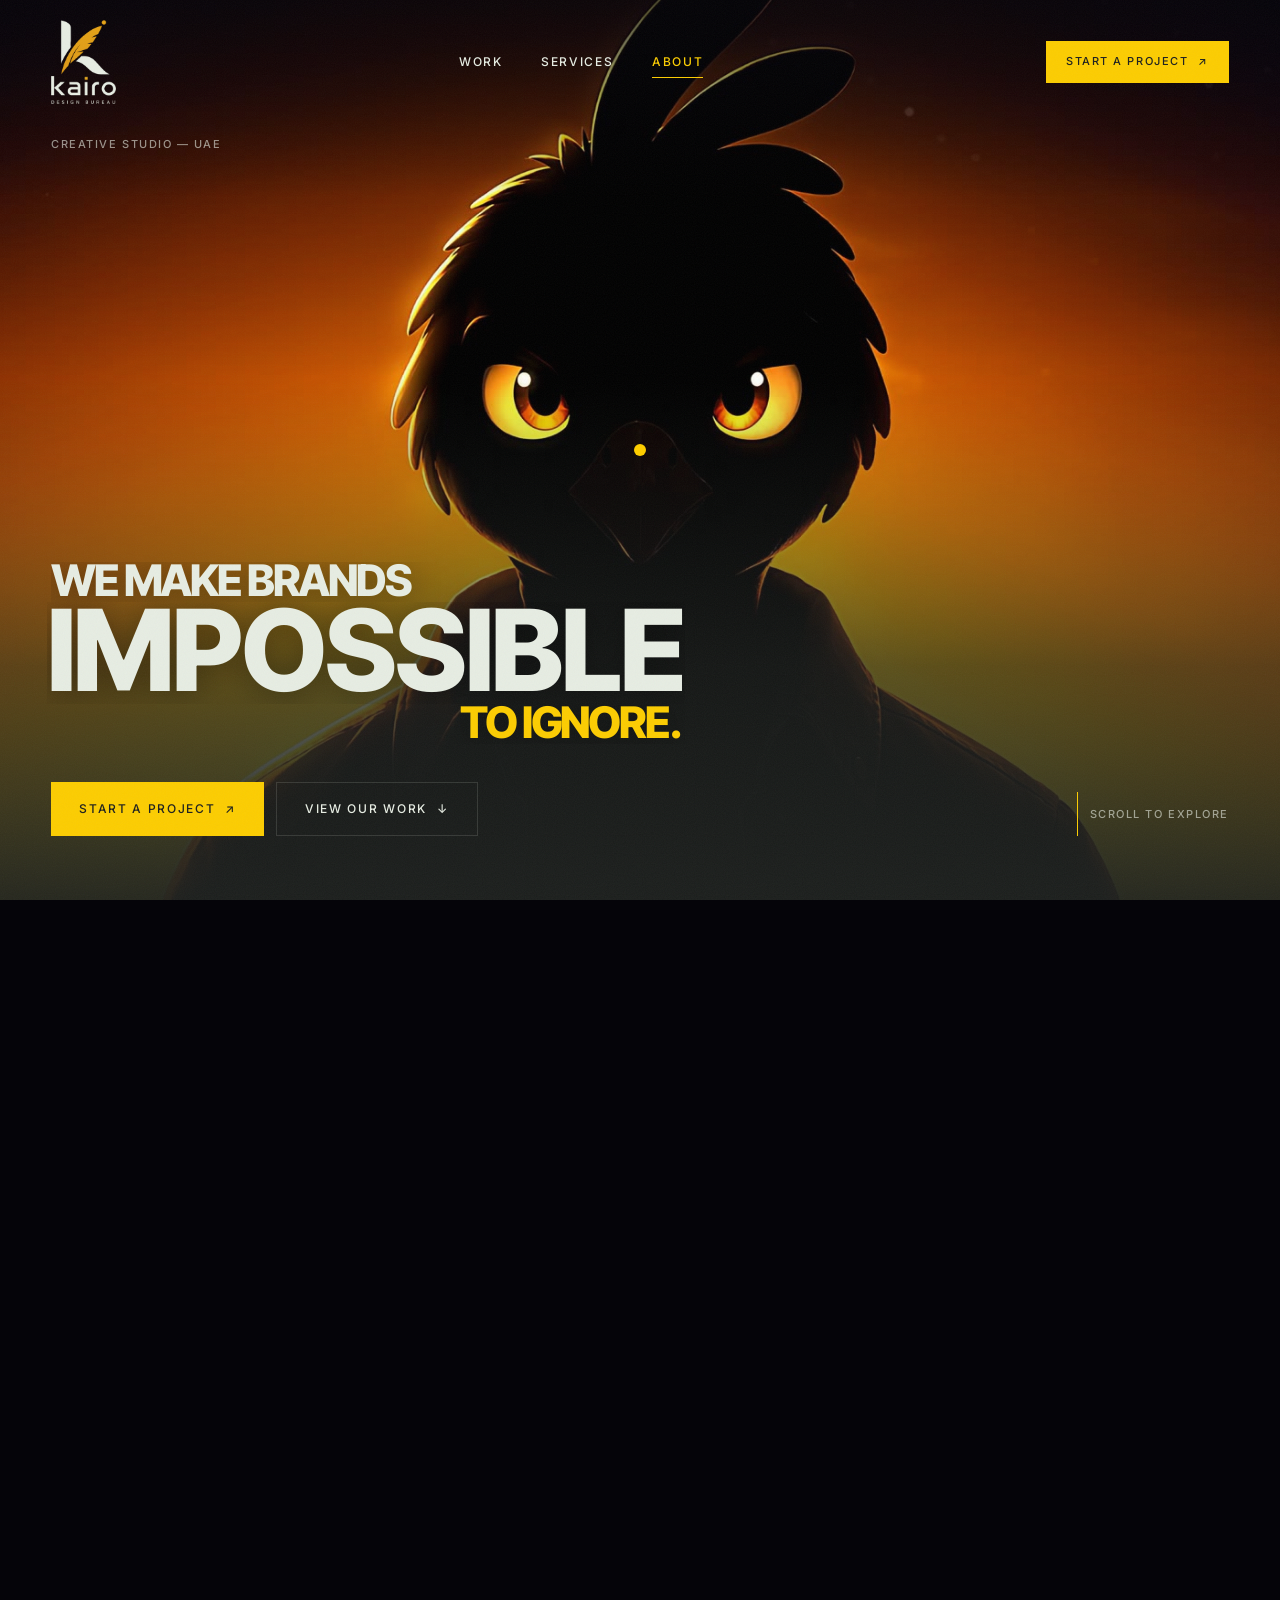
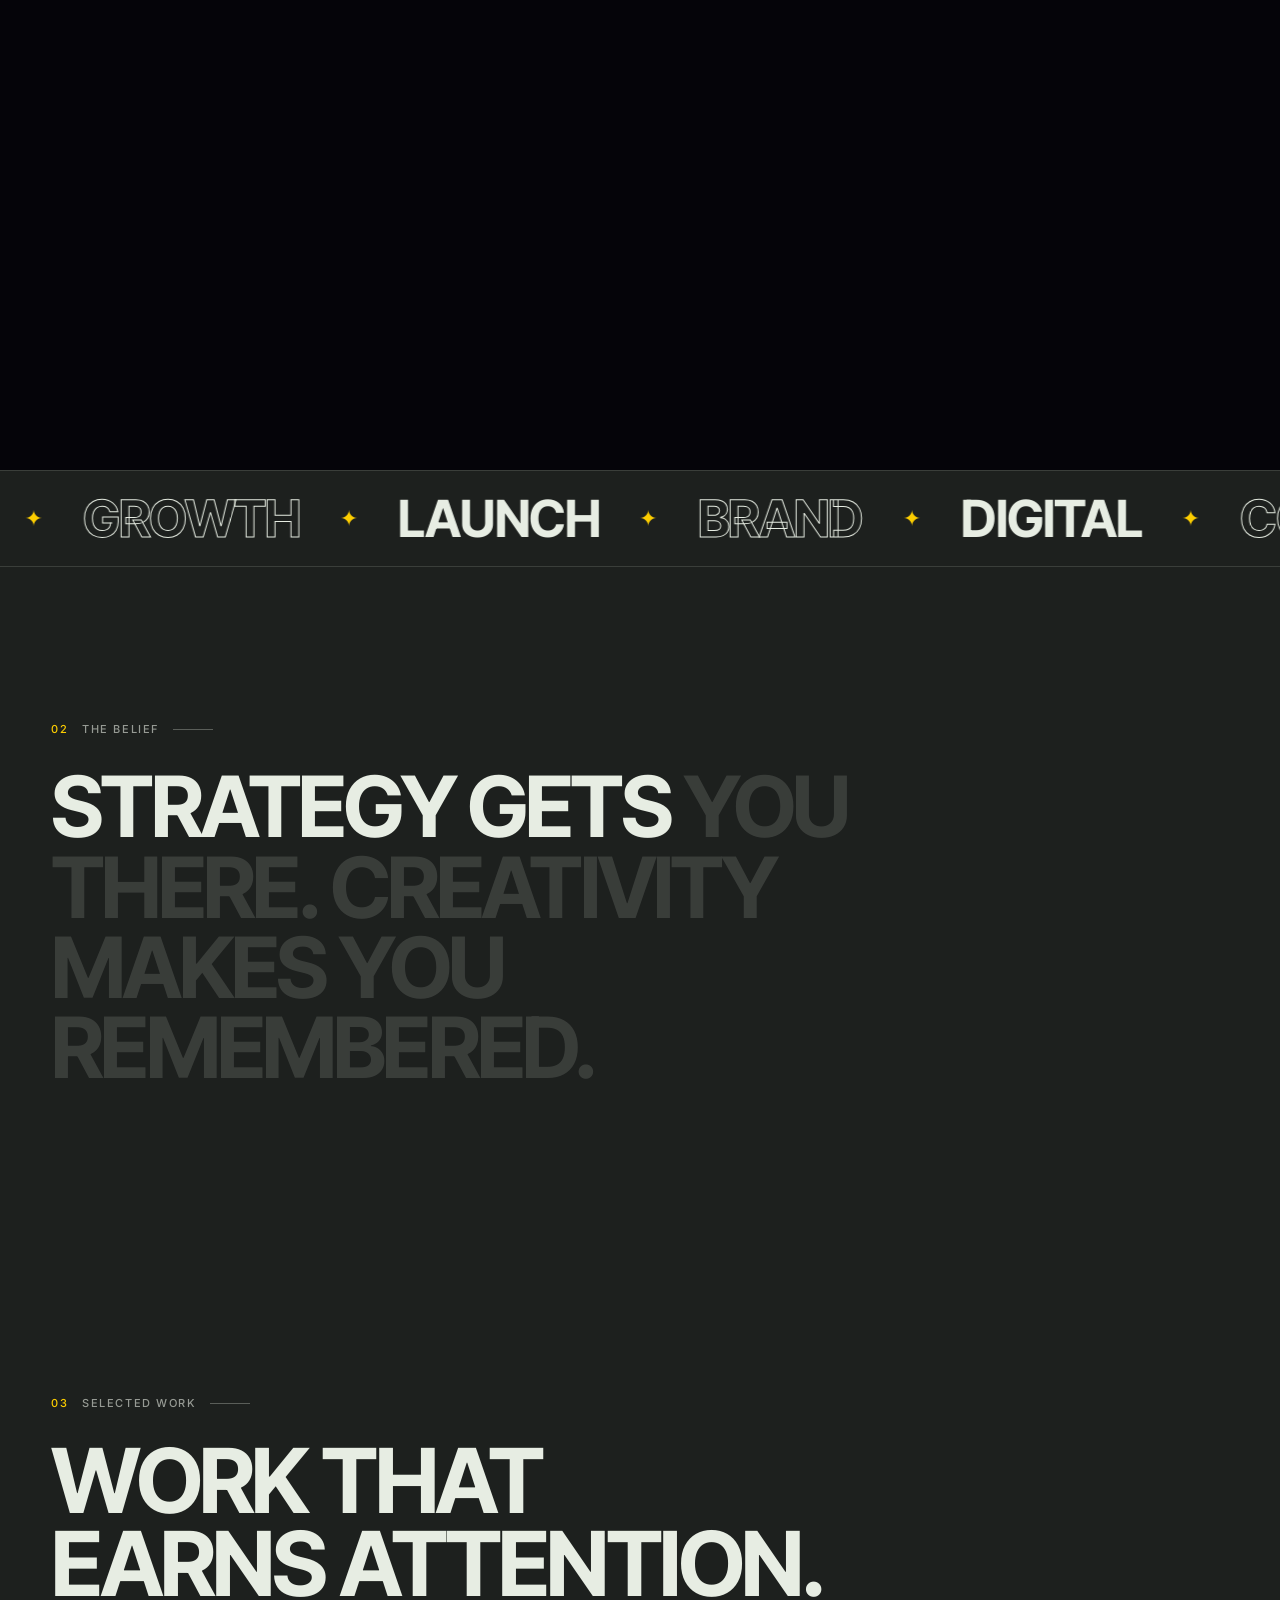
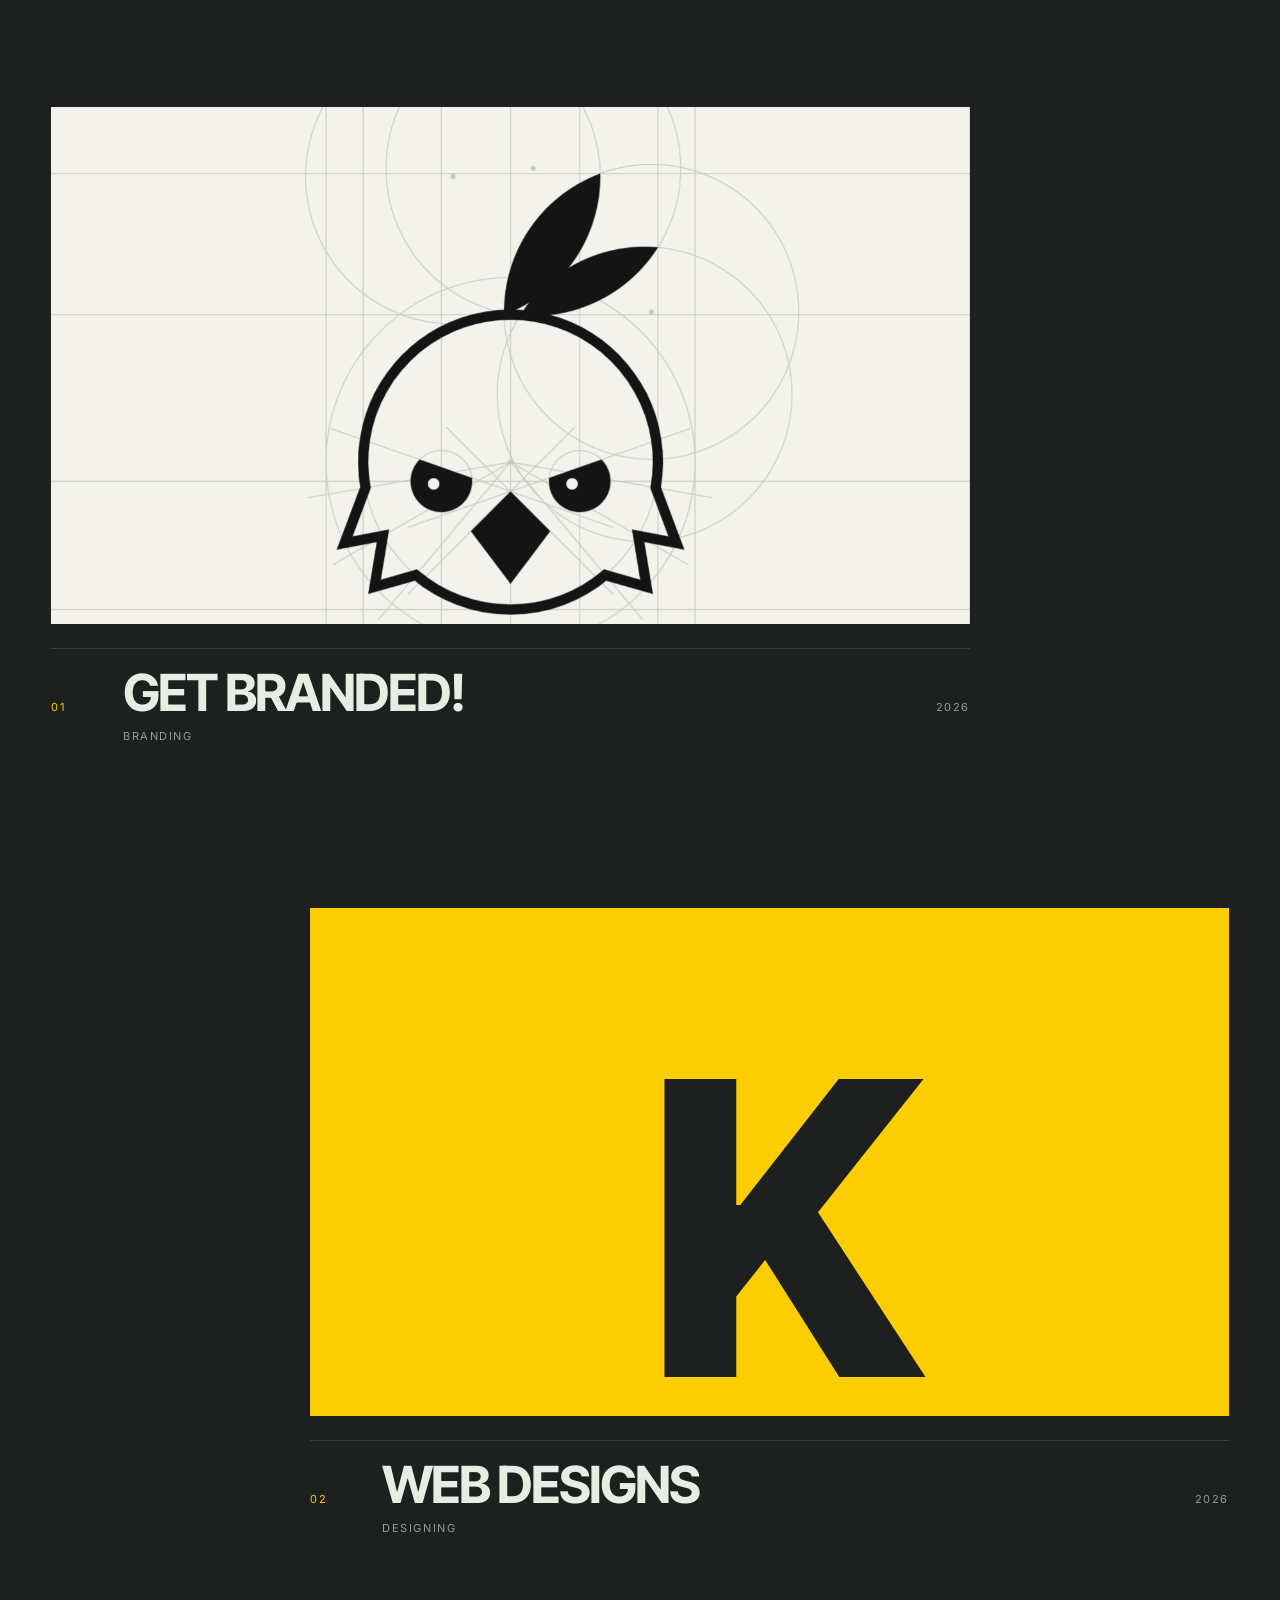
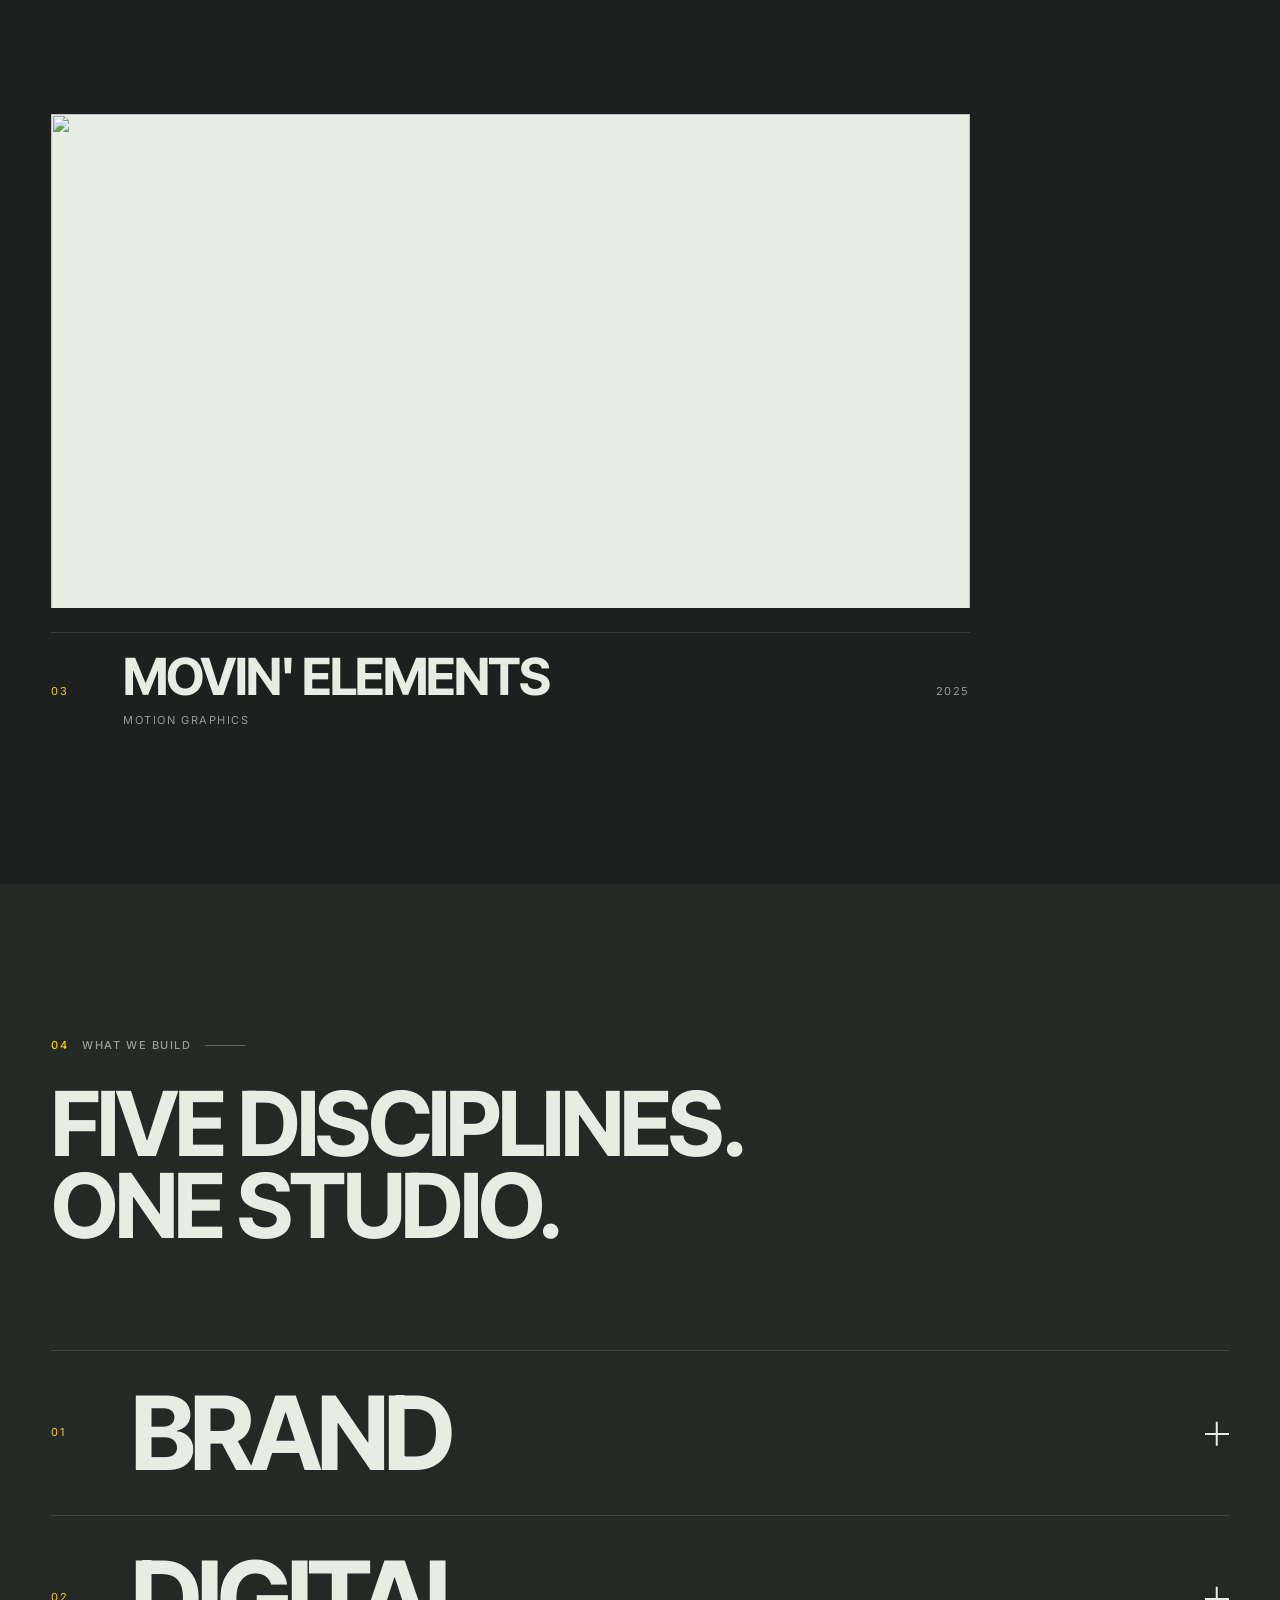
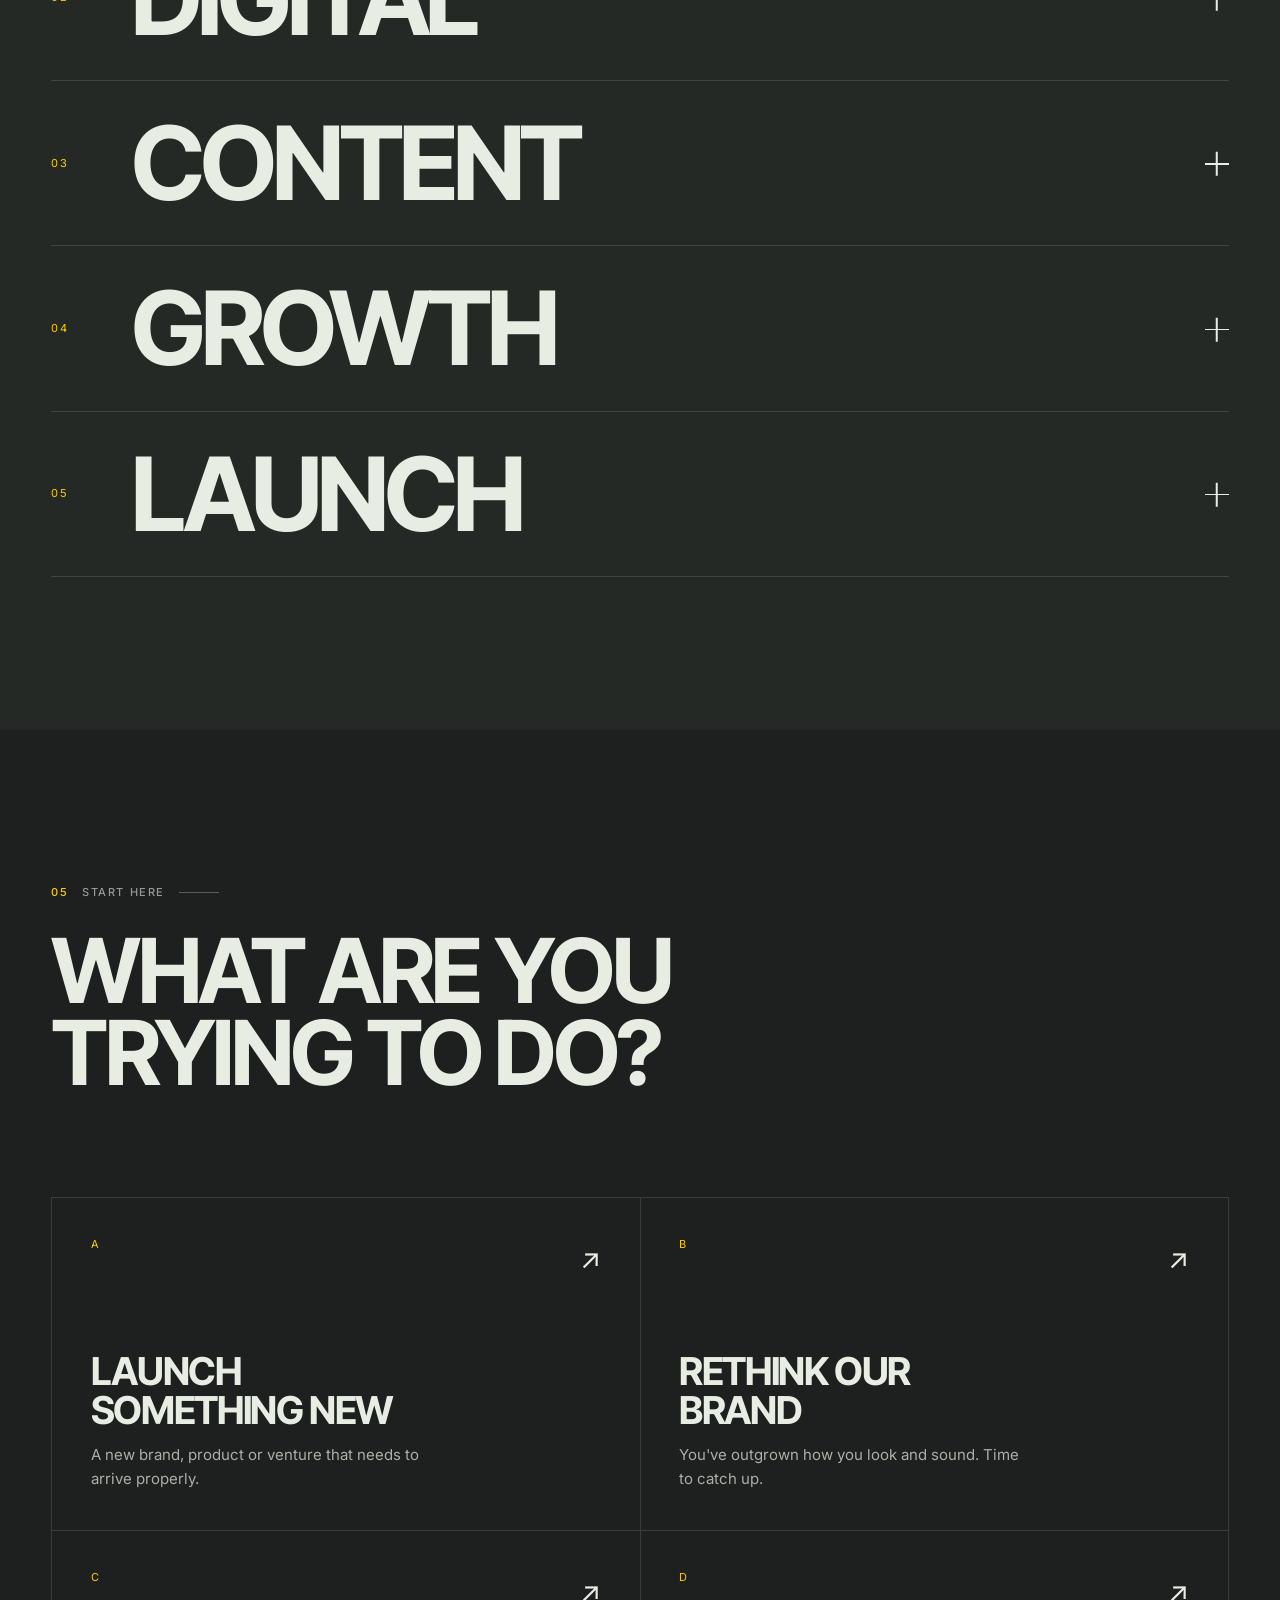
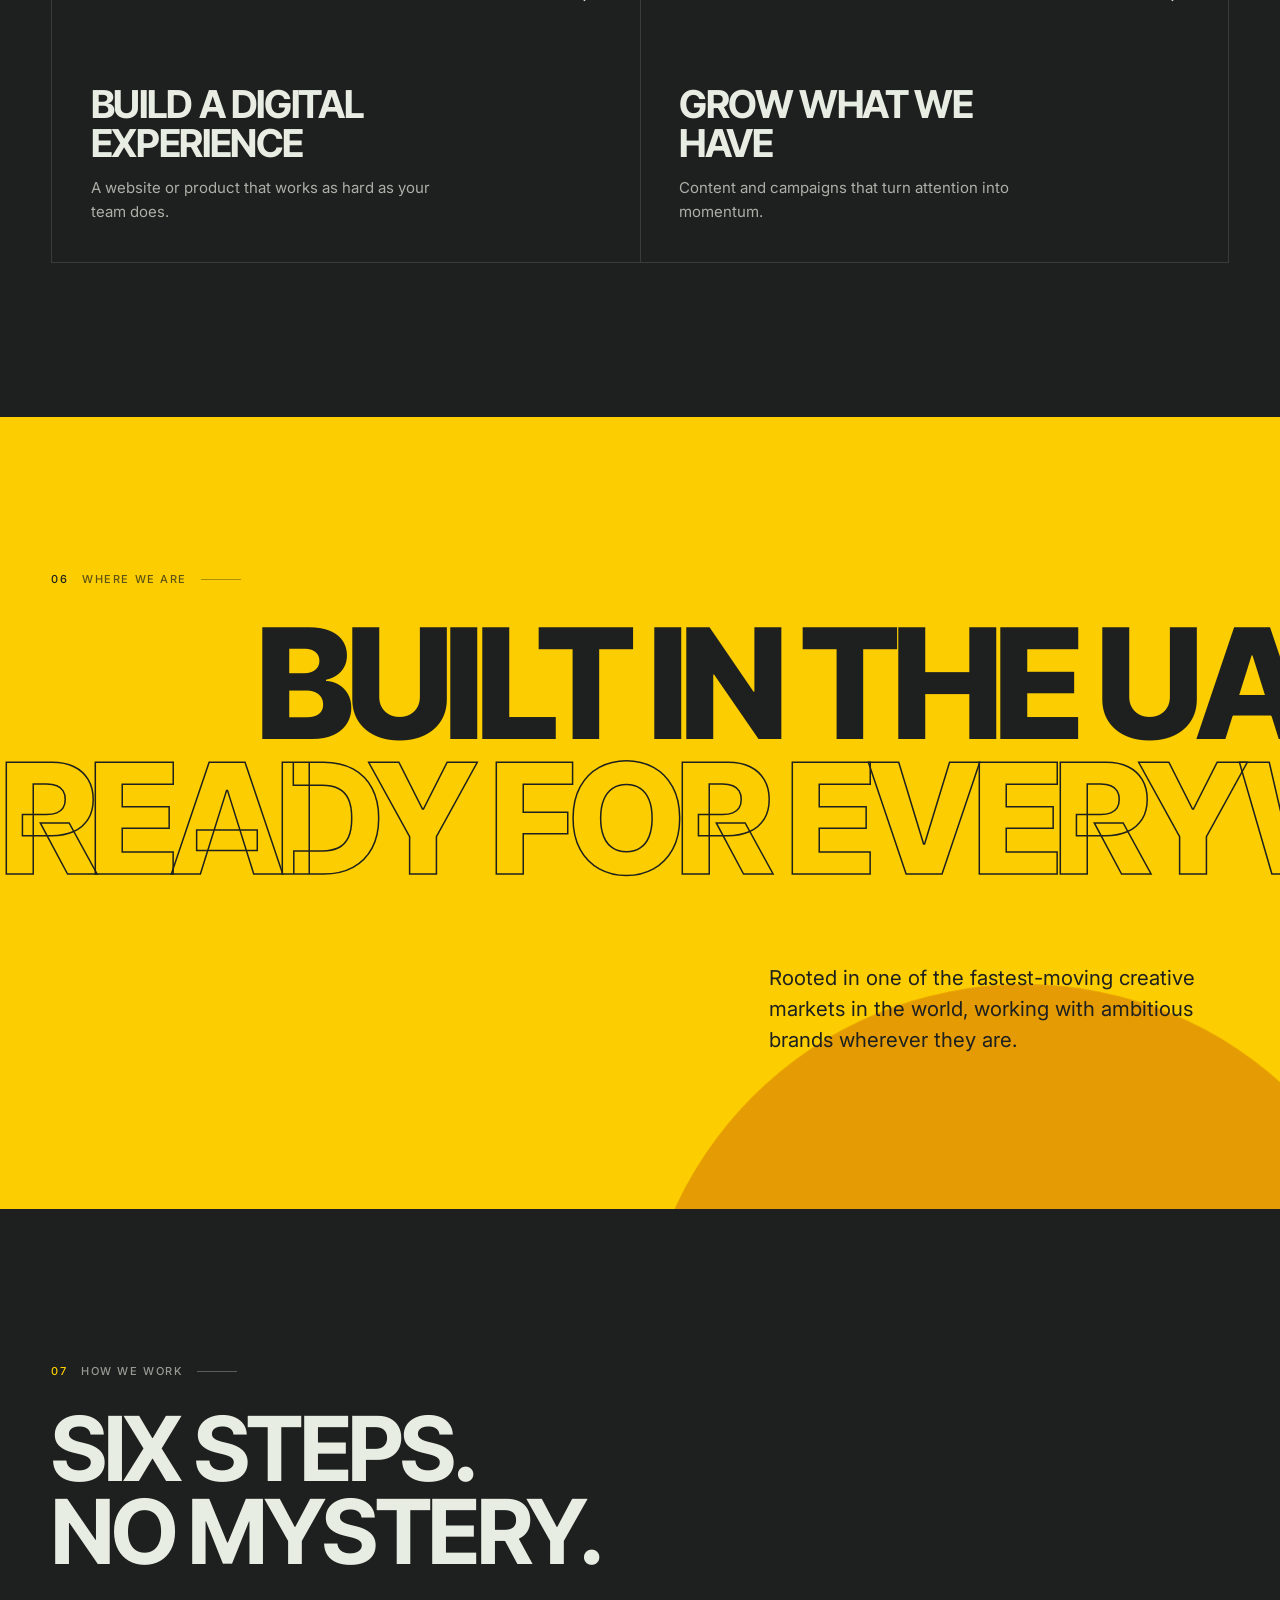
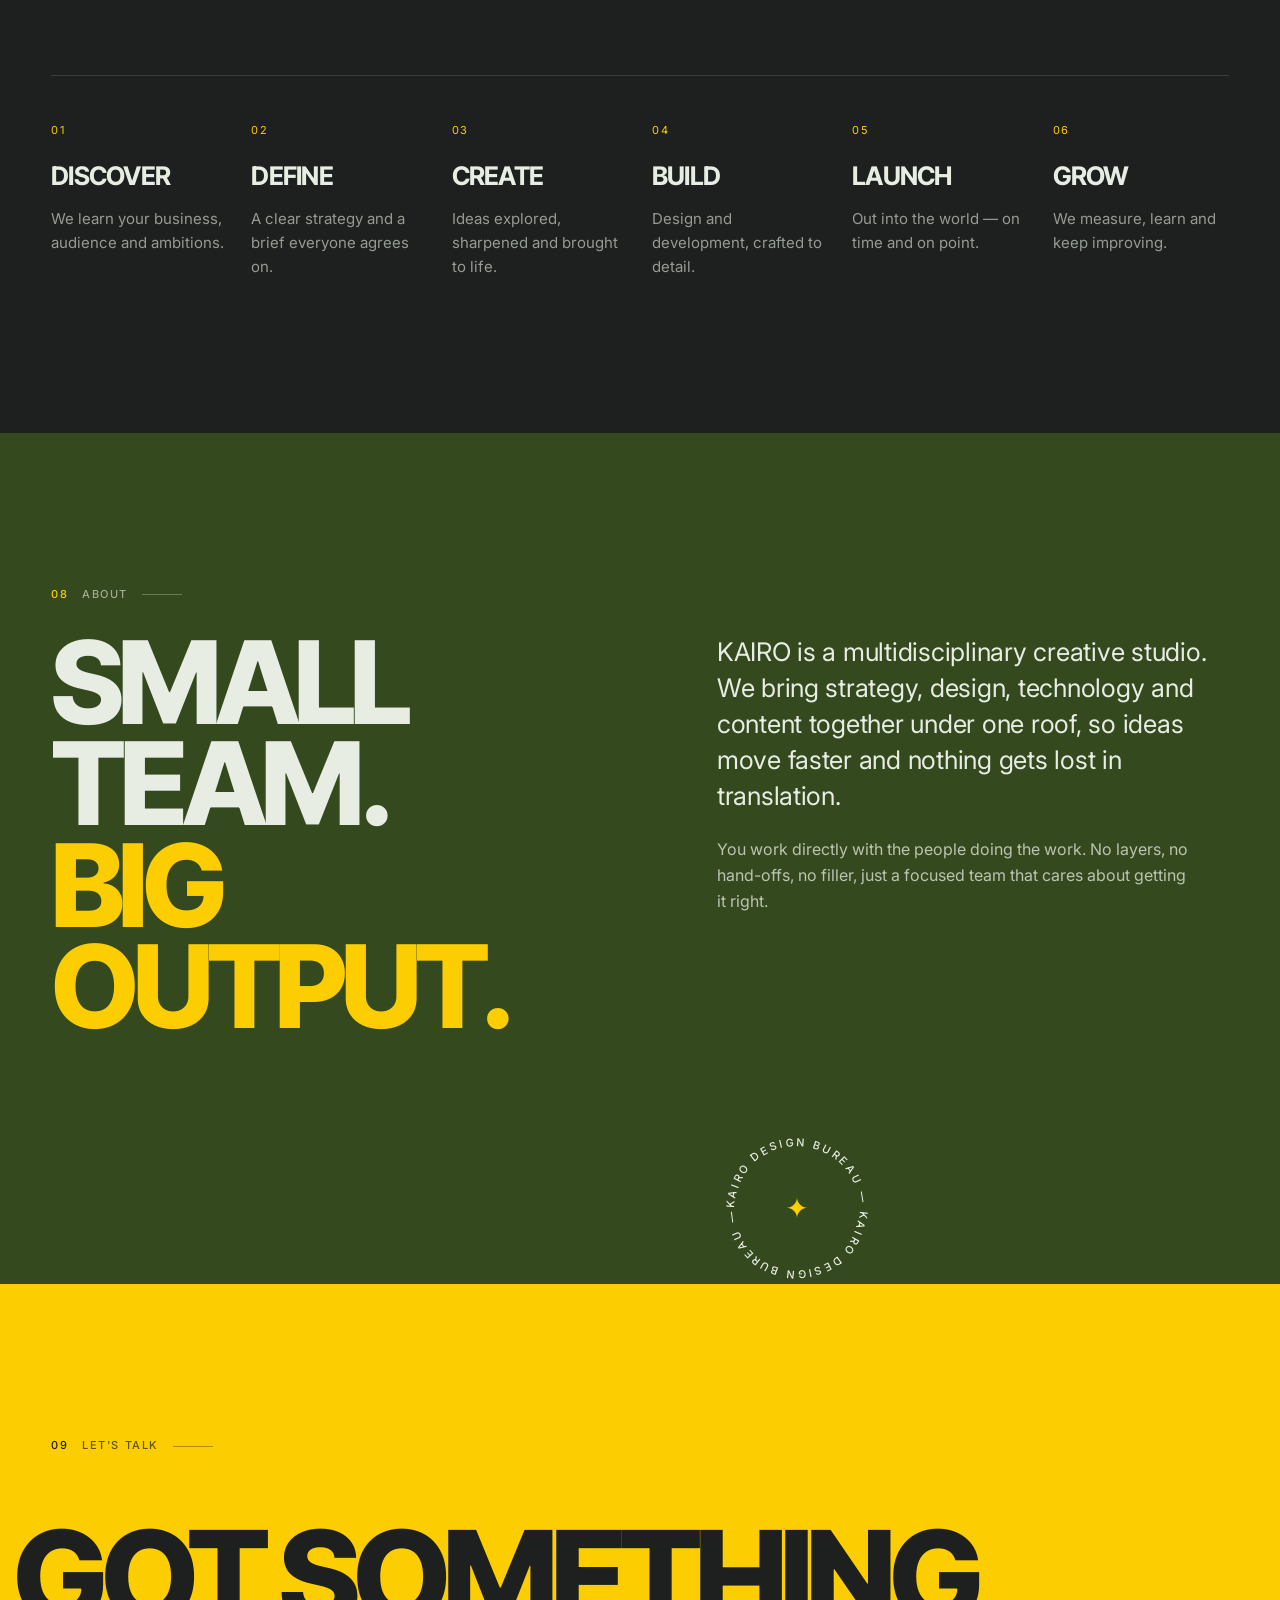
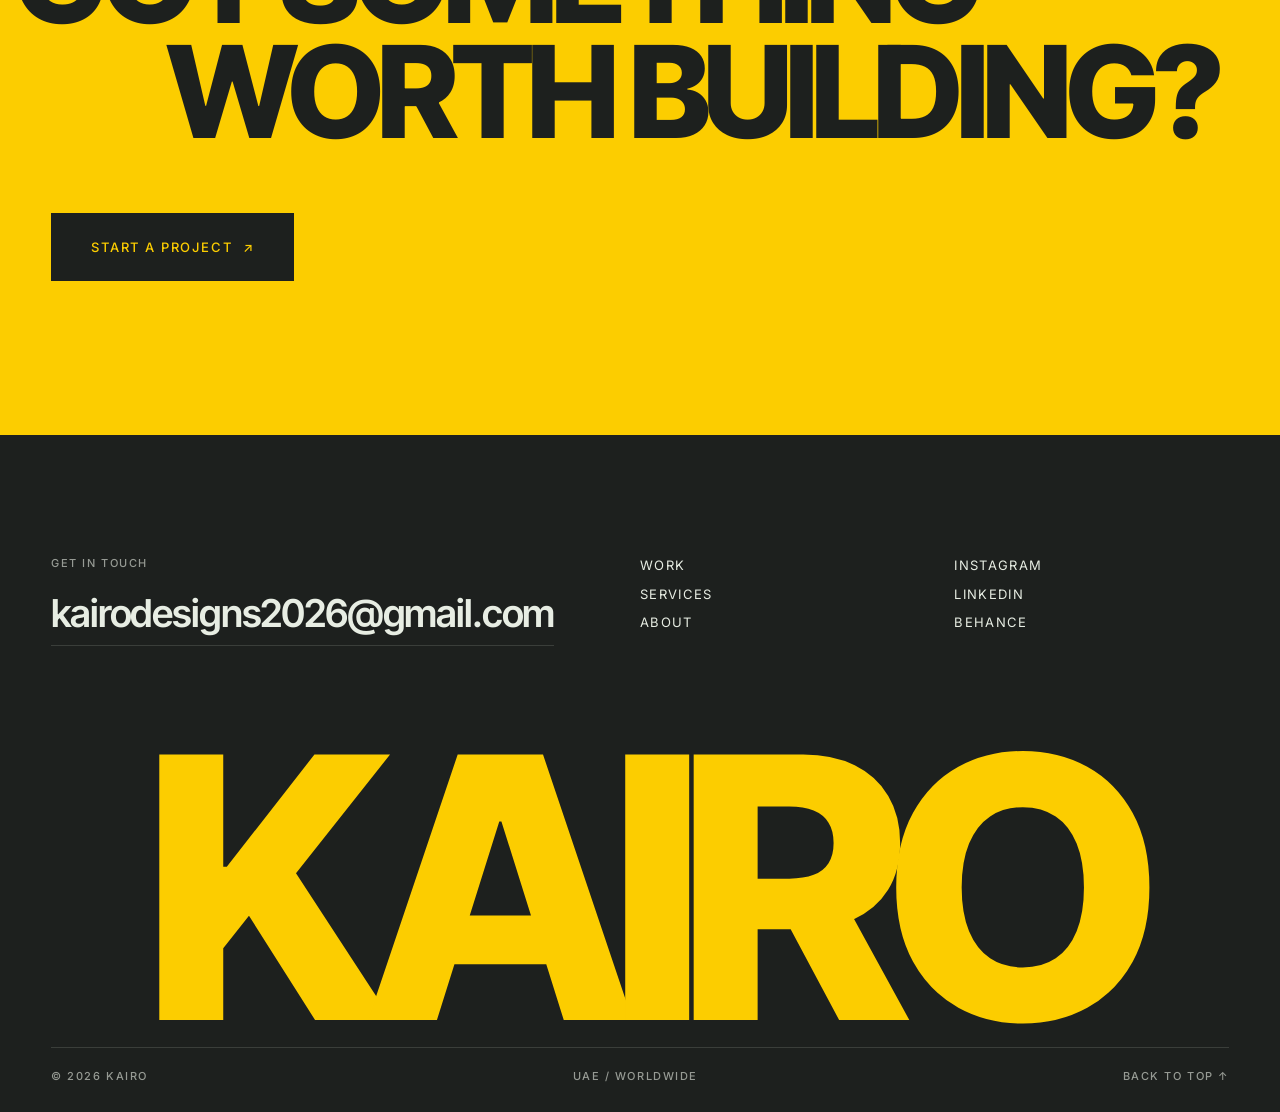
==== index.html @ 7520e9e1 "Update index.html" ====
<!DOCTYPE html>
<html lang="en">
<head>
  <meta charset="UTF-8" />
  <meta name="viewport" content="width=device-width, initial-scale=1" />
  <title>KAIRO — Creative Studio, UAE</title>
  <meta name="description" content="KAIRO is a creative studio in the UAE building brands, digital products, content and launches that are impossible to ignore." />
  <meta name="theme-color" content="#1D201E" />

  <meta property="og:type" content="website" />
  <meta property="og:title" content="KAIRO — Creative Studio, UAE" />
  <meta property="og:description" content="We make brands impossible to ignore. Brand, digital, content, growth and launch." />

  <script>try{history.scrollRestoration="manual";if(sessionStorage.getItem("kairo-pt")==="1")document.documentElement.classList.add("pt-arrive")}catch(e){}</script>
  <link rel="icon" type="image/svg+xml" href="favicon.svg" />
  <link rel="preconnect" href="https://fonts.googleapis.com" />
  <link rel="preconnect" href="https://fonts.gstatic.com" crossorigin />
  <link href="https://fonts.googleapis.com/css2?family=Inter+Tight:wght@500;600;700;800&family=Inter:wght@400;500&display=swap" rel="stylesheet" />
  <link rel="preload" href="media/kairo-hero-poster.jpg" as="image" />
  <link rel="stylesheet" href="css/style.css" />
</head>
<body>
  <a class="skip" href="#main">Skip to content</a>

  <!-- Intro loader -->
  <div class="loader" aria-hidden="true">
    <div class="loader__word"><span>K</span><span>A</span><span>I</span><span>R</span><span>O</span></div>
    <div class="loader__bar"><i></i></div>
  </div>

  <!-- Cursor (desktop only) -->
  <div class="cursor" aria-hidden="true"><span class="cursor__label"></span></div>

  <!-- Header -->
  <header class="header" id="top">
    <a href="#top" class="logo" aria-label="Kairo Design Bureau — back to top"><img src="media/kairo-logo-light.png" alt="Kairo Design Bureau" width="185" height="240" /></a>
    <nav class="nav" aria-label="Primary">
      <a href="#work" class="nav__link">Work</a>
      <a href="#services" class="nav__link">Services</a>
      <a href="#about" class="nav__link">About</a>
    </nav>
    <button class="btn btn--gold btn--sm header__cta" data-open-form data-cursor="Let's talk">Start a project <span aria-hidden="true">↗</span></button>
    <button class="menu-toggle" aria-label="Open menu" aria-expanded="false" aria-controls="mobile-menu">
      <span></span><span></span>
    </button>
  </header>

  <!-- Mobile menu -->
  <div class="mobile-menu" id="mobile-menu" hidden>
    <nav aria-label="Mobile">
      <a href="#work"><em>01</em>Work</a>
      <a href="#services"><em>02</em>Services</a>
      <a href="#about"><em>03</em>About</a>
    </nav>
    <button class="btn btn--gold" data-open-form>Start a project <span aria-hidden="true">↗</span></button>
    <p class="meta">Creative studio — UAE / Worldwide</p>
  </div>

  <main id="main">

    <!-- 01 HERO — pinned while the character closes its eyes -->
    <section class="hero" aria-label="Introduction">
      <div class="hero__stage">
        <div class="hero__media" aria-hidden="true">
          <video class="hero__video" poster="media/kairo-hero-poster.jpg"
                 data-src="media/kairo-hero-1920.mp4" data-src-hd="media/kairo-hero-2560.mp4"
                 muted playsinline preload="auto" disablepictureinpicture></video>
        </div>
        <div class="hero__shade" aria-hidden="true"></div>

        <div class="hero__content">
          <div class="hero__meta hero__meta--tl meta">Creative Studio — UAE</div>

          <h1 class="hero__title">
            <span class="line"><span>We make brands</span></span>
            <span class="line line--xl"><span>Impossible</span></span>
            <span class="line line--right"><span>to ignore.</span></span>
          </h1>

          <div class="hero__actions">
            <button class="btn btn--gold" data-open-form data-cursor="Let's talk">Start a project <span aria-hidden="true">↗</span></button>
            <a href="#work" class="btn btn--ghost" data-cursor="Explore">View our work <span aria-hidden="true">↓</span></a>
          </div>

          <a href="#statement" class="hero__scroll meta" aria-label="Scroll to explore">
            <i aria-hidden="true"></i>Scroll to explore
          </a>
        </div>
      </div>
    </section>

    <!-- Marquee -->
    <div class="marquee" aria-hidden="true">
      <div class="marquee__track">
        <span>Brand</span><b>✦</b><span>Digital</span><b>✦</b><span>Content</span><b>✦</b><span>Growth</span><b>✦</b><span>Launch</span><b>✦</b>
        <span>Brand</span><b>✦</b><span>Digital</span><b>✦</b><span>Content</span><b>✦</b><span>Growth</span><b>✦</b><span>Launch</span><b>✦</b>
      </div>
    </div>

    <!-- 02 STATEMENT -->
    <section class="statement section" id="statement">
      <p class="label"><span>02</span> The belief</p>
      <h2 class="statement__text" data-words>
        Strategy gets you there. <em>Creativity makes you remembered.</em>
      </h2>
    </section>

    <!-- 03 WORK -->
    <section class="work section" id="work">
      <div class="section__head">
        <p class="label"><span>03</span> Selected work</p>
        <h2 class="h2 reveal">Work that<br />earns attention.</h2>
      </div>

      <article class="project reveal" data-cursor="View">
        <a href="branding.html" class="project__link" aria-label="Get Branded! — see the projects">
          <div class="project__media project__media--1">
            <div class="art" data-speed="-0.12" aria-hidden="true">
              <img src="images/home/branding.png" alt="" style="width:100%;height:100%;object-fit:cover;display:block" />
            </div>
          </div>
          <div class="project__info">
            <span class="project__num">01</span>
            <h3 class="project__title">Get Branded!</h3>
            <p class="project__tags">Branding</p>
            <span class="project__year">2026</span>
          </div>
        </a>
      </article>

      <article class="project project--alt reveal" data-cursor="View">
        <a href="web-design.html" class="project__link" aria-label="Web Designs — see the projects">
          <div class="project__media project__media--2">
            <div class="art" data-speed="-0.12" aria-hidden="true">
              <span class="art__k">K</span>
            </div>
          </div>
          <div class="project__info">
            <span class="project__num">02</span>
            <h3 class="project__title">Web Designs</h3>
            <p class="project__tags">Designing</p>
            <span class="project__year">2026</span>
          </div>
        </a>
      </article>

      <article class="project reveal" data-cursor="View">
        <a href="motion-graphics.html" class="project__link" aria-label="Movin' Elements — see the projects">
          <div class="project__media project__media--3">
            <div class="art" data-speed="-0.12" aria-hidden="true">
              <img src="images/home/motion.png" alt="" style="width:100%;height:100%;object-fit:cover;display:block" />
            </div>
          </div>
          <div class="project__info">
            <span class="project__num">03</span>
            <h3 class="project__title">Movin' Elements</h3>
            <p class="project__tags">Motion Graphics</p>
            <span class="project__year">2025</span>
          </div>
        </a>
      </article>
    </section>

    <!-- 04 SERVICES -->
    <section class="services section" id="services">
      <div class="section__head">
        <p class="label"><span>04</span> What we build</p>
        <h2 class="h2 reveal">Five disciplines.<br />One studio.</h2>
      </div>

      <ul class="svc">
        <li class="svc__item reveal">
          <button class="svc__row" aria-expanded="false" data-cursor="Explore">
            <span class="svc__num">01</span><span class="svc__name">Brand</span><span class="svc__icon" aria-hidden="true"></span>
          </button>
          <div class="svc__body"><div>
            <p>Positioning, naming, identity systems and guidelines — the foundations that make everything else easier to recognise.</p>
            <p class="meta">Strategy · Identity · Guidelines · Packaging</p>
          </div></div>
        </li>
        <li class="svc__item reveal">
          <button class="svc__row" aria-expanded="false" data-cursor="Explore">
            <span class="svc__num">02</span><span class="svc__name">Digital</span><span class="svc__icon" aria-hidden="true"></span>
          </button>
          <div class="svc__body"><div>
            <p>Websites, products and interfaces designed around real people and built to perform.</p>
            <p class="meta">UX / UI · Websites · Product design · Prototyping</p>
          </div></div>
        </li>
        <li class="svc__item reveal">
          <button class="svc__row" aria-expanded="false" data-cursor="Explore">
            <span class="svc__num">03</span><span class="svc__name">Content</span><span class="svc__icon" aria-hidden="true"></span>
          </button>
          <div class="svc__body"><div>
            <p>Campaign ideas, motion, 3D and social content that gives your brand something to say — and a way to say it.</p>
            <p class="meta">Campaigns · Motion · 3D · Social</p>
          </div></div>
        </li>
        <li class="svc__item reveal">
          <button class="svc__row" aria-expanded="false" data-cursor="Explore">
            <span class="svc__num">04</span><span class="svc__name">Growth</span><span class="svc__icon" aria-hidden="true"></span>
          </button>
          <div class="svc__body"><div>
            <p>Performance-minded creative, landing pages and testing that turn attention into results you can measure.</p>
            <p class="meta">Performance creative · Landing pages · CRO</p>
          </div></div>
        </li>
        <li class="svc__item reveal">
          <button class="svc__row" aria-expanded="false" data-cursor="Explore">
            <span class="svc__num">05</span><span class="svc__name">Launch</span><span class="svc__icon" aria-hidden="true"></span>
          </button>
          <div class="svc__body"><div>
            <p>Go-to-market planning and launch assets for new brands, products and ventures — from first idea to first customer.</p>
            <p class="meta">Go-to-market · Launch campaigns · Rollout</p>
          </div></div>
        </li>
      </ul>
    </section>

    <!-- 05 PATHS -->
    <section class="paths section">
      <div class="section__head">
        <p class="label"><span>05</span> Start here</p>
        <h2 class="h2 reveal">What are you<br />trying to do?</h2>
      </div>
      <div class="paths__grid">
        <button class="path reveal" data-open-form data-need="Launch" data-cursor="Let's talk">
          <span class="path__num">A</span>
          <span class="path__title">Launch something new</span>
          <span class="path__desc">A new brand, product or venture that needs to arrive properly.</span>
          <span class="path__arrow" aria-hidden="true">↗</span>
        </button>
        <button class="path reveal" data-open-form data-need="Brand" data-cursor="Let's talk">
          <span class="path__num">B</span>
          <span class="path__title">Rethink our brand</span>
          <span class="path__desc">You've outgrown how you look and sound. Time to catch up.</span>
          <span class="path__arrow" aria-hidden="true">↗</span>
        </button>
        <button class="path reveal" data-open-form data-need="Digital" data-cursor="Let's talk">
          <span class="path__num">C</span>
          <span class="path__title">Build a digital experience</span>
          <span class="path__desc">A website or product that works as hard as your team does.</span>
          <span class="path__arrow" aria-hidden="true">↗</span>
        </button>
        <button class="path reveal" data-open-form data-need="Growth" data-cursor="Let's talk">
          <span class="path__num">D</span>
          <span class="path__title">Grow what we have</span>
          <span class="path__desc">Content and campaigns that turn attention into momentum.</span>
          <span class="path__arrow" aria-hidden="true">↗</span>
        </button>
      </div>
    </section>

    <!-- 06 UAE -->
    <section class="uae" aria-label="Built in the UAE">
      <div class="uae__sun" data-speed="-0.25" aria-hidden="true"></div>
      <p class="label label--dark"><span>06</span> Where we are</p>
      <h2 class="uae__title">
        <span class="uae__row" data-shift="-1">Built in the UAE.</span>
        <span class="uae__row uae__row--outline" data-shift="1">Ready for everywhere.</span>
      </h2>
      <p class="uae__copy reveal">Rooted in one of the fastest-moving creative markets in the world, working with ambitious brands wherever they are.</p>
    </section>

    <!-- 07 PROCESS -->
    <section class="process section">
      <div class="section__head">
        <p class="label"><span>07</span> How we work</p>
        <h2 class="h2 reveal">Six steps.<br />No mystery.</h2>
      </div>
      <div class="process__line" aria-hidden="true"><i></i></div>
      <ol class="process__list">
        <li class="reveal"><span>01</span><h3>Discover</h3><p>We learn your business, audience and ambitions.</p></li>
        <li class="reveal"><span>02</span><h3>Define</h3><p>A clear strategy and a brief everyone agrees on.</p></li>
        <li class="reveal"><span>03</span><h3>Create</h3><p>Ideas explored, sharpened and brought to life.</p></li>
        <li class="reveal"><span>04</span><h3>Build</h3><p>Design and development, crafted to detail.</p></li>
        <li class="reveal"><span>05</span><h3>Launch</h3><p>Out into the world — on time and on point.</p></li>
        <li class="reveal"><span>06</span><h3>Grow</h3><p>We measure, learn and keep improving.</p></li>
      </ol>
    </section>

    <!-- 08 ABOUT -->
    <section class="about section" id="about">
      <div class="about__grid">
        <div>
          <p class="label"><span>08</span> About</p>
          <h2 class="about__title reveal">Small team.<br /><em>Big output.</em></h2>
        </div>
        <div class="about__copy">
          <p class="lead reveal">KAIRO is a multidisciplinary creative studio. We bring strategy, design, technology and content together under one roof, so ideas move faster and nothing gets lost in translation.</p>
          <p class="reveal">You work directly with the people doing the work. No layers, no hand-offs, no filler, just a focused team that cares about getting it right.</p>
          <div class="about__stamp" data-speed="-0.2" aria-hidden="true">
            <svg viewBox="0 0 200 200"><defs><path id="circ" d="M100,100 m-78,0 a78,78 0 1,1 156,0 a78,78 0 1,1 -156,0" /></defs>
              <text><textPath href="#circ" textLength="488" lengthAdjust="spacing">KAIRO DESIGN BUREAU — KAIRO DESIGN BUREAU — </textPath></text></svg>
            <span>✦</span>
          </div>
        </div>
      </div>
    </section>

    <!-- 09 CTA -->
    <section class="cta" aria-label="Start a project">
      <p class="label label--dark"><span>09</span> Let's talk</p>
      <h2 class="cta__title">
        <span data-speed="0.12" data-axis="x">Got something</span>
        <span data-speed="-0.12" data-axis="x">worth building?</span>
      </h2>
      <button class="btn btn--dark btn--lg" data-open-form data-cursor="Let's talk">Start a project <span aria-hidden="true">↗</span></button>
    </section>
  </main>

  <!-- FOOTER -->
  <footer class="footer">
    <div class="footer__top">
      <div>
        <p class="meta">Get in touch</p>
        <a class="footer__mail" data-email href="mailto:kairodesigns2026@gmail.com">kairodesigns2026@gmail.com</a>
      </div>
      <nav class="footer__nav" aria-label="Footer">
        <a href="#work">Work</a><a href="#services">Services</a><a href="#about">About</a>
      </nav>
      <nav class="footer__nav" aria-label="Social">
        <a href="#" target="_blank" rel="noopener">Instagram</a><a href="#" target="_blank" rel="noopener">LinkedIn</a><a href="#" target="_blank" rel="noopener">Behance</a>
      </nav>
    </div>
    <div class="footer__word reveal" aria-hidden="true"><span>KAIRO</span></div>
    <div class="footer__bottom meta">
      <span>© <span data-year>2026</span> KAIRO</span>
      <span>UAE / Worldwide</span>
      <a href="#top">Back to top ↑</a>
    </div>
  </footer>

  <!-- START A PROJECT (multi-step form) -->
  <div class="brief" role="dialog" aria-modal="true" aria-labelledby="brief-title" hidden>
    <div class="brief__panel">
      <header class="brief__head">
        <p class="meta" id="brief-title">Start a project</p>
        <p class="meta brief__count"><span data-step-now>1</span> / <span data-step-total>5</span></p>
        <button class="brief__close" aria-label="Close">✕</button>
      </header>
      <div class="brief__progress" aria-hidden="true"><i></i></div>

      <form class="brief__form" novalidate>
        <fieldset class="step is-active" data-step="1">
          <legend>What do you need?</legend>
          <p class="step__hint">Pick as many as you like.</p>
          <div class="chips">
            <label><input type="checkbox" name="need" value="Brand" /><span>Brand</span></label>
            <label><input type="checkbox" name="need" value="Digital" /><span>Digital</span></label>
            <label><input type="checkbox" name="need" value="Content" /><span>Content</span></label>
            <label><input type="checkbox" name="need" value="Growth" /><span>Growth</span></label>
            <label><input type="checkbox" name="need" value="Launch" /><span>Launch</span></label>
            <label><input type="checkbox" name="need" value="Not sure yet" /><span>Not sure yet</span></label>
          </div>
        </fieldset>

        <fieldset class="step" data-step="2">
          <legend>Tell us about your business.</legend>
          <div class="fields">
            <label class="field"><span>Company / project name *</span><input name="business" required autocomplete="organization" /></label>
            <label class="field"><span>Industry</span><input name="industry" /></label>
            <label class="field"><span>Website or social link</span><input name="website" type="url" placeholder="https://" /></label>
          </div>
        </fieldset>

        <fieldset class="step" data-step="3">
          <legend>What are you hoping to achieve?</legend>
          <div class="fields">
            <label class="field"><span>Your goals *</span><textarea name="goals" rows="4" required placeholder="e.g. launch a new product in Q1 and build awareness in the UAE"></textarea></label>
          </div>
        </fieldset>

        <fieldset class="step" data-step="4">
          <legend>Budget & timeline.</legend>
          <p class="step__hint">Budget (AED)</p>
          <div class="chips">
            <label><input type="radio" name="budget" value="5–10K AED" /><span>5–10K</span></label>
            <label><input type="radio" name="budget" value="10–25K AED" /><span>10–25K</span></label>
            <label><input type="radio" name="budget" value="25–50K AED" /><span>25–50K</span></label>
            <label><input type="radio" name="budget" value="50K+ AED" /><span>50K+</span></label>
            <label><input type="radio" name="budget" value="Not sure yet" /><span>Not sure yet</span></label>
          </div>
          <p class="step__hint">Timeline</p>
          <div class="chips">
            <label><input type="radio" name="timeline" value="ASAP" /><span>ASAP</span></label>
            <label><input type="radio" name="timeline" value="1–3 months" /><span>1–3 months</span></label>
            <label><input type="radio" name="timeline" value="3–6 months" /><span>3–6 months</span></label>
            <label><input type="radio" name="timeline" value="Flexible" /><span>Flexible</span></label>
          </div>
        </fieldset>

        <fieldset class="step" data-step="5">
          <legend>Last thing — who are we talking to?</legend>
          <div class="fields">
            <label class="field"><span>Anything else we should know?</span><textarea name="description" rows="3"></textarea></label>
            <label class="field"><span>Your name *</span><input name="name" required autocomplete="name" /></label>
            <label class="field"><span>Email *</span><input name="email" type="email" required autocomplete="email" /></label>
            <label class="field"><span>Phone / WhatsApp</span><input name="phone" type="tel" autocomplete="tel" /></label>
          </div>
        </fieldset>

        <div class="step step--done" data-step="done">
          <p class="brief__done">Thank you.</p>
          <p class="step__hint">We've got your brief and will be in touch shortly.</p>
        </div>

        <p class="brief__error" role="alert"></p>

        <footer class="brief__nav">
          <button type="button" class="btn btn--ghost" data-prev>← Back</button>
          <button type="button" class="btn btn--gold" data-next>Next →</button>
          <button type="submit" class="btn btn--gold" data-submit>Send brief ↗</button>
        </footer>
      </form>
    </div>
  </div>

  <script src="js/main.js" defer></script>
</body>
</html>
---- css/style.css ----
/* ==========================================================================
   KAIRO — Creative Studio
   ========================================================================== */

:root {
  --charcoal: #1D201E;
  --charcoal-2: #252926;
  --gold: #FCCD00;
  --orange: #E59B03;
  --white: #E7EDE3;
  --olive: #34491E;

  --line: rgba(231, 237, 227, 0.14);
  --muted: rgba(231, 237, 227, 0.6);

  --display: "Inter Tight", "Inter", system-ui, -apple-system, "Segoe UI", sans-serif;
  --body: "Inter", system-ui, -apple-system, "Segoe UI", sans-serif;

  --gutter: clamp(16px, 4vw, 56px);
  --section: clamp(88px, 12vw, 168px);
  --ease: cubic-bezier(0.22, 1, 0.36, 1);
  --ease-in-out: cubic-bezier(0.76, 0, 0.24, 1);
}

*, *::before, *::after { box-sizing: border-box; }
[hidden] { display: none !important; }

html { -webkit-text-size-adjust: 100%; scroll-padding-top: 80px; }
@media (prefers-reduced-motion: no-preference) { html { scroll-behavior: smooth; } }

body {
  margin: 0;
  background: var(--charcoal);
  color: var(--white);
  font-family: var(--body);
  font-size: 16px;
  line-height: 1.6;
  -webkit-font-smoothing: antialiased;
  -moz-osx-font-smoothing: grayscale;
  overflow-x: hidden;
}
body.is-locked { overflow: hidden; }

img, svg { display: block; max-width: 100%; }
a { color: inherit; text-decoration: none; }
button { font: inherit; color: inherit; background: none; border: 0; cursor: pointer; padding: 0; }
h1, h2, h3, p { margin: 0; }
ul, ol { list-style: none; margin: 0; padding: 0; }
::selection { background: var(--gold); color: var(--charcoal); }

:focus-visible { outline: 2px solid var(--gold); outline-offset: 4px; }

.skip {
  position: fixed; top: 12px; left: 12px; z-index: 200;
  padding: 10px 16px; background: var(--gold); color: var(--charcoal);
  transform: translateY(-200%); transition: transform .3s var(--ease);
}
.skip:focus { transform: none; }

/* Film grain — adds depth without images */
body::after {
  content: ""; position: fixed; inset: 0; z-index: 150; pointer-events: none; opacity: .05;
  background-image: url("data:image/svg+xml,%3Csvg xmlns='http://www.w3.org/2000/svg' width='160' height='160'%3E%3Cfilter id='n'%3E%3CfeTurbulence type='fractalNoise' baseFrequency='.9' numOctaves='2' stitchTiles='stitch'/%3E%3C/filter%3E%3Crect width='100%25' height='100%25' filter='url(%23n)'/%3E%3C/svg%3E");
}

/* ---------- Type helpers ---------- */
.meta {
  font-family: var(--body);
  font-size: 11px;
  font-weight: 500;
  letter-spacing: .14em;
  text-transform: uppercase;
  color: var(--muted);
  line-height: 1.5;
}
.label {
  display: flex; align-items: center; gap: 14px;
  font-size: 11px; font-weight: 500; letter-spacing: .14em; text-transform: uppercase;
  color: var(--muted);
  margin-bottom: 28px;
}
.label span { color: var(--gold); }
.label::after { content: ""; width: 40px; height: 1px; background: currentColor; opacity: .5; }
.label--dark { color: rgba(29, 32, 30, .7); }
.label--dark span { color: var(--charcoal); }

.h2 {
  font-family: var(--display);
  font-weight: 700;
  font-size: clamp(40px, 7vw, 104px);
  line-height: .92;
  letter-spacing: -0.04em;
  text-transform: uppercase;
}
.lead { font-size: clamp(19px, 2vw, 26px); line-height: 1.4; letter-spacing: -0.01em; }

.section { padding: var(--section) var(--gutter); position: relative; }
.section__head { margin-bottom: clamp(48px, 8vw, 110px); }
.section__head--row { display: flex; justify-content: space-between; align-items: flex-end; gap: 24px; flex-wrap: wrap; }

/* ---------- Buttons ---------- */
.btn {
  --h: 54px;
  position: relative; overflow: hidden; isolation: isolate;
  display: inline-flex; align-items: center; justify-content: center; gap: 10px;
  height: var(--h); padding: 0 28px;
  font-family: var(--body); font-size: 12px; font-weight: 500;
  letter-spacing: .14em; text-transform: uppercase;
  border-radius: 0; white-space: nowrap;
  transition: color .5s var(--ease), border-color .5s var(--ease);
}
.btn::before {
  content: ""; position: absolute; inset: 0; z-index: -1;
  transform: translateY(101%); transition: transform .5s var(--ease);
}
.btn:hover::before { transform: none; }
.btn span { transition: transform .5s var(--ease); display: inline-block; }
.btn:hover span { transform: translate(3px, -3px); }

.btn--gold { background: var(--gold); color: var(--charcoal); }
.btn--gold::before { background: var(--white); }
.btn--ghost { border: 1px solid var(--line); color: var(--white); }
.btn--ghost::before { background: var(--white); }
.btn--ghost:hover { color: var(--charcoal); border-color: var(--white); }
.btn--dark { background: var(--charcoal); color: var(--gold); }
.btn--dark::before { background: var(--olive); }
.btn--sm { --h: 42px; padding: 0 20px; font-size: 11px; }
.btn--lg { --h: 68px; padding: 0 40px; font-size: 13px; }

/* ---------- Loader ---------- */
.loader {
  position: fixed; inset: 0; z-index: 300;
  display: grid; place-items: center; align-content: center; gap: 28px;
  background: var(--charcoal);
  transition: transform 1s var(--ease-in-out);
}
.loader__word { display: flex; overflow: hidden; font-family: var(--display); font-weight: 800; font-size: clamp(48px, 10vw, 140px); letter-spacing: -.04em; line-height: 1; }
.loader__word span { display: inline-block; transform: translateY(105%); animation: rise .9s var(--ease) forwards; }
.loader__word span:nth-child(2) { animation-delay: .06s; }
.loader__word span:nth-child(3) { animation-delay: .12s; }
.loader__word span:nth-child(4) { animation-delay: .18s; }
.loader__word span:nth-child(5) { animation-delay: .24s; color: var(--gold); }
.loader__bar { width: 140px; height: 1px; background: var(--line); overflow: hidden; }
.loader__bar i { display: block; height: 100%; background: var(--gold); transform-origin: left; transform: scaleX(0); animation: bar 1.1s var(--ease) .2s forwards; }
body.is-loaded .loader { transform: translateY(-100%); }
@keyframes rise { to { transform: none; } }
@keyframes bar { to { transform: scaleX(1); } }

body.no-loader .loader { display: none; }
html.pt-arrive::before { content: ""; position: fixed; inset: 0; z-index: 399; background: #1D201E; }

/* ---------- Page transition curtain ---------- */
.pt {
  position: fixed; inset: 0; z-index: 400; pointer-events: none;
  background: var(--charcoal); transform: translateY(101%); visibility: hidden;
  display: grid; place-items: center;
}
.pt.is-enter, .pt.is-cover { visibility: visible; }
.pt i { position: absolute; left: 0; right: 0; top: 0; height: 4px; background: var(--gold); }
.pt span { font-family: var(--display); font-weight: 800; font-size: 22px; letter-spacing: -.03em; color: var(--white); opacity: 0; transition: opacity .3s; }
.pt sup { font-size: 10px; color: var(--gold); }
.pt.is-enter { transform: none; transition: transform .7s var(--ease-in-out); pointer-events: auto; }
.pt.is-enter span { opacity: 1; transition-delay: .35s; }
.pt.is-cover { transform: none; }
.pt.is-cover span { opacity: 1; }
.pt.is-cover.is-leave { transform: translateY(-100%); transition: transform .9s var(--ease-in-out) .1s; }
.pt.is-cover.is-leave span { opacity: 0; }
.pt.is-leave i { top: auto; bottom: 0; }

/* ---------- Cursor ---------- */
.cursor { display: none; }
@media (hover: hover) and (pointer: fine) {
  body.has-cursor, body.has-cursor a, body.has-cursor button, body.has-cursor label { cursor: none; }
  body.has-cursor input, body.has-cursor textarea { cursor: text; }
  .cursor {
    display: grid; place-items: center;
    position: fixed; top: 0; left: 0; z-index: 250; pointer-events: none;
    width: 12px; height: 12px; margin: -6px 0 0 -6px; border-radius: 50%;
    background: var(--gold);
    transition: width .45s var(--ease), height .45s var(--ease), margin .45s var(--ease), background-color .3s, opacity .3s;
    mix-blend-mode: normal;
  }
  .cursor__label { font-size: 11px; font-weight: 500; letter-spacing: .12em; text-transform: uppercase; color: var(--charcoal); opacity: 0; transition: opacity .25s; white-space: nowrap; }
  .cursor.is-label { width: 96px; height: 96px; margin: -48px 0 0 -48px; }
  .cursor.is-label .cursor__label { opacity: 1; transition-delay: .1s; }
  .cursor.is-link { width: 40px; height: 40px; margin: -20px 0 0 -20px; background: rgba(252, 205, 0, .25); }
  .cursor.is-hidden { opacity: 0; }
}

/* ---------- Header ---------- */
.header {
  position: fixed; top: 0; left: 0; right: 0; z-index: 100;
  display: flex; align-items: center; justify-content: space-between; gap: 24px;
  padding: 20px var(--gutter);
  transition: transform .6s var(--ease), background-color .4s, padding .4s var(--ease);
}
.header.is-scrolled { background: rgba(29, 32, 30, .82); backdrop-filter: blur(14px); -webkit-backdrop-filter: blur(14px); padding-top: 14px; padding-bottom: 14px; border-bottom: 1px solid var(--line); }
.header.is-hidden { transform: translateY(-100%); }

.logo { font-family: var(--display); font-weight: 800; font-size: 22px; letter-spacing: -.03em; }
.logo img { display: block; height: 84px; width: auto; transition: height .4s var(--ease); }
.header.is-scrolled .logo img { height: 52px; }
@media (max-width: 860px) { .logo img { height: 64px; } .header.is-scrolled .logo img { height: 44px; } }
.logo sup { font-size: 10px; color: var(--gold); margin-left: 1px; }

.nav { display: flex; gap: clamp(20px, 3vw, 44px); }
.nav__link { position: relative; font-size: 12px; font-weight: 500; letter-spacing: .14em; text-transform: uppercase; padding: 6px 0; }
.nav__link::after { content: ""; position: absolute; left: 0; bottom: 0; width: 100%; height: 1px; background: var(--gold); transform: scaleX(0); transform-origin: right; transition: transform .5s var(--ease); }
.nav__link:hover::after, .nav__link.is-active::after { transform: scaleX(1); transform-origin: left; }
.nav__link.is-active { color: var(--gold); }

.menu-toggle { display: none; width: 44px; height: 44px; position: relative; }
.menu-toggle span { position: absolute; left: 10px; right: 10px; height: 1.5px; background: var(--white); transition: transform .5s var(--ease), top .5s var(--ease); }
.menu-toggle span:first-child { top: 17px; }
.menu-toggle span:last-child { top: 26px; }
.menu-toggle[aria-expanded="true"] span:first-child { top: 21px; transform: rotate(45deg); }
.menu-toggle[aria-expanded="true"] span:last-child { top: 21px; transform: rotate(-45deg); }

.mobile-menu {
  position: fixed; inset: 0; z-index: 90;
  display: flex; flex-direction: column; justify-content: flex-end; gap: 32px;
  padding: 100px var(--gutter) 40px;
  background: var(--charcoal);
  clip-path: inset(0 0 100% 0);
  transition: clip-path .7s var(--ease-in-out);
}
.mobile-menu.is-open { clip-path: inset(0); }
.mobile-menu nav { display: flex; flex-direction: column; }
.mobile-menu nav a { display: flex; align-items: baseline; gap: 16px; font-family: var(--display); font-weight: 700; font-size: clamp(44px, 13vw, 72px); line-height: 1.05; letter-spacing: -.04em; text-transform: uppercase; border-bottom: 1px solid var(--line); padding: 8px 0; }
.mobile-menu nav a em { font-style: normal; font-family: var(--body); font-size: 11px; letter-spacing: .14em; color: var(--gold); font-weight: 500; }
.mobile-menu .btn { align-self: flex-start; }

@media (max-width: 860px) {
  .nav, .header__cta { display: none; }
  .menu-toggle { display: block; }
}

/* ---------- Hero ----------
   The section is taller than the screen; its stage sticks in place while
   you scroll, so the character can close its eyes before the page moves on.
   --hp (0 → 1) is set by main.js as you scroll through it. */
.hero { position: relative; height: 230vh; --hp: 0; background: #050409; }
.hero__stage {
  position: sticky; top: 0; height: 100vh; height: 100svh; overflow: hidden;
  display: flex; flex-direction: column; justify-content: flex-end;
}
.hero__media { position: absolute; inset: -12vh 0 0; z-index: 0; }
.hero__video {
  width: 100%; height: 100%; object-fit: cover; object-position: 50% 40%;
  transform: scale(calc(1 + var(--hp) * .08)); transform-origin: 50% 40%;
  opacity: 0; transition: opacity 1.2s var(--ease);
}
.hero__video.is-ready, body.is-loaded .hero__video { opacity: 1; }
.hero__canvas {
  position: absolute; inset: 0; width: 100%; height: 100%; display: block;
  transform: scale(calc(1 + var(--hp) * .08)); transform-origin: 50% 30%;
  opacity: 0; transition: opacity 1.2s var(--ease);
}
.hero__canvas.is-ready { opacity: 1; }
.hero__shade {
  position: absolute; inset: 0; z-index: 1; pointer-events: none;
  background:
    linear-gradient(to bottom, rgba(5, 4, 9, .7) 0%, rgba(5, 4, 9, 0) 22%),
    linear-gradient(to top, rgba(29, 32, 30, .96) 0%, rgba(29, 32, 30, .72) 26%, rgba(29, 32, 30, 0) 58%);
}
.hero__shade::after { content: ""; position: absolute; inset: 0; background: var(--charcoal); opacity: clamp(0, calc((var(--hp) - .6) * 1.4), .5); }

.hero__content {
  position: relative; z-index: 2; height: 100%;
  display: flex; flex-direction: column; justify-content: flex-end;
  padding: 120px var(--gutter) clamp(36px, 5vw, 64px);
  opacity: clamp(0, calc(1 - var(--hp) * 2.4), 1);
  transform: translate3d(0, calc(var(--hp) * -90px), 0);
}
.hero.is-away .hero__content { pointer-events: none; }
.hero__meta { position: absolute; z-index: 2; top: 136px; }
@media (max-width: 860px) { .hero__meta { top: 112px; } }
.hero__meta--tl { left: var(--gutter); }

.hero__title {
  position: relative; z-index: 2; width: fit-content; max-width: 100%;
  font-family: var(--display); font-weight: 800; text-transform: uppercase;
  letter-spacing: -0.05em; line-height: .86;
  font-size: clamp(26px, 3.4vw, 58px);
  display: flex; flex-direction: column;
  text-shadow: 0 2px 30px rgba(0, 0, 0, .35);
}
.hero__title .line { display: block; overflow: hidden; padding-bottom: .06em; }
.hero__title .line > span { display: inline-block; transform: translateY(110%); transition: transform 1.2s var(--ease); }
.hero__title .line:nth-child(2) > span { transition-delay: .08s; }
.hero__title .line:nth-child(3) > span { transition-delay: .16s; }
.hero__title .line--xl { font-size: min(2.6em, 11vw); line-height: .84; color: var(--white); margin-left: -.04em; }
.hero__title .line--right { align-self: flex-end; color: var(--gold); padding-right: .1em; }
body.is-loaded .hero__title .line > span { transform: none; }

.hero__actions { position: relative; z-index: 2; display: flex; gap: 12px; flex-wrap: wrap; margin-top: clamp(24px, 3vw, 44px); opacity: 0; transform: translateY(20px); transition: opacity 1s var(--ease) .5s, transform 1s var(--ease) .5s; }
body.is-loaded .hero__actions { opacity: 1; transform: none; }

.hero__scroll { position: absolute; z-index: 2; right: var(--gutter); bottom: clamp(36px, 5vw, 64px); display: flex; align-items: center; gap: 12px; }
.hero__scroll i { width: 1px; height: 44px; background: var(--line); position: relative; overflow: hidden; }
.hero__scroll i::after { content: ""; position: absolute; inset: 0; background: var(--gold); animation: drip 2s var(--ease-in-out) infinite; }
@keyframes drip { 0% { transform: translateY(-100%); } 60%, 100% { transform: translateY(100%); } }

@media (max-width: 860px) {
  .hero { height: 210vh; }
  .hero__media { inset: 0; }
  .hero__video { object-position: 50% 30%; }
  .hero__title { font-size: clamp(26px, 8vw, 52px); }
  .hero__title .line--xl { font-size: min(1.9em, 12.5vw); }
  .hero__scroll { display: none; }
}
@media (prefers-reduced-motion: reduce) {
  .hero { height: auto; }
  .hero__stage { position: relative; }
}

/* ---------- Marquee ---------- */
.marquee { overflow: hidden; border-top: 1px solid var(--line); border-bottom: 1px solid var(--line); padding: 22px 0; }
.marquee__track { display: flex; align-items: center; gap: 40px; width: max-content; will-change: transform; }
.marquee__track span { font-family: var(--display); font-weight: 700; font-size: clamp(28px, 4vw, 56px); letter-spacing: -.03em; text-transform: uppercase; line-height: 1; }
.marquee__track span:nth-of-type(even) { color: transparent; -webkit-text-stroke: 1px var(--white); }
.marquee__track b { color: var(--gold); font-size: 22px; font-weight: 400; }

/* ---------- Statement ---------- */
.statement__text {
  font-family: var(--display); font-weight: 700; text-transform: uppercase;
  font-size: clamp(34px, 6.6vw, 112px); line-height: .95; letter-spacing: -0.045em;
  max-width: 16ch;
}
.statement__text em { font-style: normal; }
.statement__text .w { opacity: .14; transition: opacity .3s linear, color .3s linear; }
.statement__text .w.is-on { opacity: 1; }
.statement__text em .w.is-on { color: var(--gold); }

/* ---------- Work ---------- */
.project { margin-bottom: clamp(72px, 12vw, 160px); }
.project:last-child { margin-bottom: 0; }
.project__link { display: grid; grid-template-columns: 1fr; gap: 24px; }
.project__media {
  position: relative; overflow: hidden;
  aspect-ratio: 16 / 9;
  width: min(100%, 78%);
}
.project--alt .project__media { margin-left: auto; }
.project__media .art { position: absolute; inset: -12% 0; transition: transform 1.4s var(--ease); }
.project__link:hover .art { transform: scale(1.04); }
.project__media::after { content: ""; position: absolute; inset: 0; background: var(--charcoal); transform-origin: top; transition: transform 1.2s var(--ease-in-out); }
.project.is-in .project__media::after { transform: scaleY(0); }

/* Abstract compositions — no stock images */
.project__media--1 .art { background: var(--olive); }
.art__grid { position: absolute; inset: 0; background-image: linear-gradient(rgba(231,237,227,.12) 1px, transparent 1px), linear-gradient(90deg, rgba(231,237,227,.12) 1px, transparent 1px); background-size: 56px 56px; }
.art__dot { position: absolute; width: 28%; aspect-ratio: 1; border-radius: 50%; background: var(--gold); left: 50%; top: 50%; transform: translate(-50%, -50%); box-shadow: 0 0 0 36px rgba(252,205,0,.12), 0 0 0 72px rgba(252,205,0,.06); }

.project__media--2 .art { background: var(--gold); display: grid; place-items: center; }
.art__k { font-family: var(--display); font-weight: 800; font-size: clamp(160px, 32vw, 460px); line-height: .8; letter-spacing: -.08em; color: var(--charcoal); }

.project__media--3 .art { background: var(--white); display: flex; align-items: flex-end; justify-content: center; }
.art__bars { display: flex; align-items: flex-end; gap: 4%; width: 60%; height: 70%; padding-bottom: 12%; }
.art__bars i { flex: 1; background: var(--charcoal); }
.art__bars i:nth-child(1) { height: 35%; }
.art__bars i:nth-child(2) { height: 62%; background: var(--olive); }
.art__bars i:nth-child(3) { height: 48%; }
.art__bars i:nth-child(4) { height: 88%; background: var(--orange); }

.project__info {
  display: grid; grid-template-columns: 56px 1fr auto; align-items: baseline; column-gap: 16px;
  width: min(100%, 78%);
  border-top: 1px solid var(--line); padding-top: 18px;
}
.project--alt .project__info { margin-left: auto; }
.project__num { font-size: 11px; letter-spacing: .14em; color: var(--gold); }
.project__title { font-family: var(--display); font-weight: 700; font-size: clamp(28px, 4vw, 56px); letter-spacing: -.04em; text-transform: uppercase; line-height: 1; transition: color .4s; }
.project__link:hover .project__title { color: var(--gold); }
.project__tags { grid-column: 2; font-size: 11px; letter-spacing: .14em; text-transform: uppercase; color: var(--muted); margin-top: 10px; }
.project__year { grid-row: 1; grid-column: 3; font-size: 11px; letter-spacing: .14em; color: var(--muted); }

@media (max-width: 700px) {
  .project__media, .project__info { width: 100%; }
  .project__media { aspect-ratio: 4 / 3; }
  .project__info { grid-template-columns: 36px 1fr auto; }
}

/* ---------- Services ---------- */
.services { background: var(--charcoal-2); }
.svc { border-top: 1px solid var(--line); }
.svc__item { border-bottom: 1px solid var(--line); }
.svc__row {
  width: 100%; display: grid; grid-template-columns: 64px 1fr 40px; align-items: center; gap: 16px;
  padding: clamp(20px, 3vw, 36px) 0; text-align: left;
}
.svc__num { font-size: 11px; letter-spacing: .14em; color: var(--gold); }
.svc__name { font-family: var(--display); font-weight: 700; font-size: clamp(40px, 8vw, 120px); line-height: .9; letter-spacing: -.05em; text-transform: uppercase; transition: transform .6s var(--ease), color .4s; }
.svc__row:hover .svc__name, .svc__row[aria-expanded="true"] .svc__name { transform: translateX(clamp(8px, 2vw, 28px)); color: var(--gold); }
.svc__icon { position: relative; width: 24px; height: 24px; justify-self: end; }
.svc__icon::before, .svc__icon::after { content: ""; position: absolute; top: 50%; left: 0; width: 100%; height: 1.5px; background: currentColor; transition: transform .5s var(--ease); }
.svc__icon::after { transform: rotate(90deg); }
.svc__row[aria-expanded="true"] .svc__icon::after { transform: rotate(0); }
.svc__body { display: grid; grid-template-rows: 0fr; transition: grid-template-rows .6s var(--ease); }
.svc__body > div { overflow: hidden; padding-left: 80px; max-width: 760px; }
.svc__body p:first-child { font-size: clamp(17px, 1.6vw, 21px); line-height: 1.5; margin-bottom: 14px; }
.svc__item.is-open .svc__body { grid-template-rows: 1fr; }
.svc__item.is-open .svc__body > div { padding-bottom: 36px; }
@media (max-width: 700px) {
  .svc__row { grid-template-columns: 36px 1fr 24px; }
  .svc__body > div { padding-left: 52px; }
}

/* ---------- Paths ---------- */
.paths__grid { display: grid; grid-template-columns: repeat(2, 1fr); border-top: 1px solid var(--line); border-left: 1px solid var(--line); }
.path {
  position: relative; overflow: hidden; isolation: isolate; text-align: left;
  display: flex; flex-direction: column; gap: 14px;
  min-height: clamp(220px, 26vw, 340px);
  padding: clamp(24px, 3vw, 44px);
  border-right: 1px solid var(--line); border-bottom: 1px solid var(--line);
  transition: color .5s var(--ease);
}
.path::before { content: ""; position: absolute; inset: 0; z-index: -1; background: var(--gold); transform: scaleY(0); transform-origin: bottom; transition: transform .6s var(--ease); }
.path:hover::before, .path:focus-visible::before { transform: scaleY(1); }
.path:hover, .path:focus-visible { color: var(--charcoal); }
.path__num { font-size: 11px; letter-spacing: .14em; color: var(--gold); transition: color .5s; }
.path:hover .path__num { color: var(--charcoal); }
.path__title { margin-top: auto; font-family: var(--display); font-weight: 700; font-size: clamp(26px, 3vw, 44px); line-height: 1; letter-spacing: -.035em; text-transform: uppercase; max-width: 14ch; }
.path__desc { font-size: 15px; opacity: .7; max-width: 38ch; }
.path__arrow { position: absolute; top: clamp(24px, 3vw, 44px); right: clamp(24px, 3vw, 44px); font-size: 28px; transition: transform .5s var(--ease); }
.path:hover .path__arrow { transform: translate(4px, -4px) rotate(0deg) scale(1.2); }
@media (max-width: 700px) { .paths__grid { grid-template-columns: 1fr; } }

/* ---------- UAE ---------- */
.uae {
  position: relative; overflow: hidden;
  background: var(--gold); color: var(--charcoal);
  padding: var(--section) 0;
}
.uae .label { padding: 0 var(--gutter); }
.uae__sun { position: absolute; right: -10vw; bottom: -30vw; width: 60vw; aspect-ratio: 1; border-radius: 50%; background: var(--orange); }
.uae__title { position: relative; font-family: var(--display); font-weight: 800; text-transform: uppercase; font-size: clamp(56px, 12vw, 200px); line-height: .88; letter-spacing: -.055em; white-space: nowrap; }
.uae__row { display: block; will-change: transform; }
.uae__row--outline { color: transparent; -webkit-text-stroke: 1.5px var(--charcoal); padding-left: 20vw; }
.uae__copy { position: relative; max-width: 460px; margin: clamp(40px, 6vw, 80px) var(--gutter) 0 auto; font-size: clamp(17px, 1.6vw, 21px); line-height: 1.5; }
@media (max-width: 700px) { .uae__copy { margin-left: var(--gutter); } }

/* ---------- Process ---------- */
.process__line { height: 1px; background: var(--line); margin-bottom: 40px; overflow: hidden; }
.process__line i { display: block; height: 100%; background: var(--gold); transform-origin: left; transform: scaleX(var(--p, 0)); }
.process__list { display: grid; grid-template-columns: repeat(6, 1fr); gap: 24px; }
.process__list span { font-size: 11px; letter-spacing: .14em; color: var(--gold); }
.process__list h3 { font-family: var(--display); font-weight: 700; font-size: clamp(22px, 2vw, 30px); letter-spacing: -.03em; text-transform: uppercase; margin: 14px 0 10px; }
.process__list p { font-size: 15px; color: var(--muted); }
@media (max-width: 1000px) { .process__list { grid-template-columns: repeat(3, 1fr); row-gap: 48px; } }
@media (max-width: 560px) { .process__list { grid-template-columns: 1fr 1fr; } }

/* ---------- About ---------- */
.about { background: var(--olive); }
.about__grid { display: grid; grid-template-columns: 1.1fr 1fr; gap: clamp(40px, 8vw, 120px); align-items: start; }
.about__title { font-family: var(--display); font-weight: 800; text-transform: uppercase; font-size: clamp(52px, 9vw, 150px); line-height: .88; letter-spacing: -.055em; }
.about__title em { font-style: normal; color: var(--gold); }
.about__copy { display: flex; flex-direction: column; gap: 24px; padding-top: 48px; position: relative; }
.about__copy p:not(.lead) { color: rgba(231, 237, 227, .75); max-width: 48ch; }
.about__stamp { position: relative; width: 160px; height: 160px; margin-top: 32px; display: grid; place-items: center; }
.about__stamp svg { position: absolute; inset: 0; animation: spin 22s linear infinite; }
.about__stamp text { fill: var(--white); font-size: 13.5px; letter-spacing: .2em; font-family: var(--body); font-weight: 500; }
.about__stamp span { color: var(--gold); font-size: 28px; }
@keyframes spin { to { transform: rotate(360deg); } }
@media (max-width: 860px) { .about__grid { grid-template-columns: 1fr; } .about__copy { padding-top: 0; } }

/* ---------- CTA ---------- */
.cta {
  background: var(--gold); color: var(--charcoal);
  padding: var(--section) var(--gutter);
  display: flex; flex-direction: column; align-items: flex-start; gap: clamp(40px, 5vw, 64px);
  overflow: hidden;
}
.cta .label { margin-bottom: 0; }
.cta__title { width: 100%; font-family: var(--display); font-weight: 800; text-transform: uppercase; font-size: clamp(40px, 10vw, 170px); line-height: .9; letter-spacing: -.055em; }
.cta__title span { display: block; }
.cta__title span:last-child { padding-left: 6vw; }
@media (max-width: 700px) { .cta__title { font-size: 11vw; } .cta__title span:last-child { padding-left: 0; } }

/* ---------- Footer ---------- */
.footer { padding: clamp(64px, 10vw, 120px) var(--gutter) 28px; overflow: hidden; }
.footer__top { display: grid; grid-template-columns: 2fr 1fr 1fr; gap: 40px; }
.footer__mail { display: inline-block; margin-top: 12px; font-family: var(--display); font-weight: 600; font-size: clamp(22px, 3vw, 40px); letter-spacing: -.03em; border-bottom: 1px solid var(--line); transition: color .3s, border-color .3s; }
.footer__mail:hover { color: var(--gold); border-color: var(--gold); }
.footer__nav { display: flex; flex-direction: column; gap: 8px; font-size: 13px; letter-spacing: .1em; text-transform: uppercase; }
.footer__nav a { width: fit-content; transition: color .3s; }
.footer__nav a:hover { color: var(--gold); }
.footer__word { margin: clamp(48px, 8vw, 100px) 0 16px; line-height: .78; overflow: hidden; padding-top: .04em; }
.footer__word.reveal { opacity: 1; transform: none; }
.footer__word span { transform: translateY(70%); transition: transform 1.4s var(--ease); }
.footer__word.is-in span { transform: none; }
.footer__word span { display: block; font-family: var(--display); font-weight: 800; font-size: 28.5vw; letter-spacing: -.07em; color: var(--gold); text-align: center; }
.footer__bottom { display: flex; justify-content: space-between; gap: 16px; flex-wrap: wrap; border-top: 1px solid var(--line); padding-top: 20px; }
.footer__bottom a:hover { color: var(--gold); }
@media (max-width: 700px) { .footer__top { grid-template-columns: 1fr 1fr; } .footer__top > div:first-child { grid-column: 1 / -1; } }

/* ---------- Brief (multi-step form) ---------- */
.brief {
  position: fixed; inset: 0; z-index: 200;
  display: flex; justify-content: flex-end;
  background: rgba(15, 17, 16, .6);
  opacity: 0; transition: opacity .5s var(--ease);
}
.brief.is-open { opacity: 1; }
.brief__panel {
  width: min(100%, 720px); height: 100%; overflow-y: auto;
  background: var(--charcoal); border-left: 1px solid var(--line);
  padding: 28px clamp(20px, 4vw, 56px) 40px;
  display: flex; flex-direction: column;
  transform: translateX(100%); transition: transform .7s var(--ease-in-out);
}
.brief.is-open .brief__panel { transform: none; }
.brief__head { display: flex; align-items: center; gap: 16px; }
.brief__count { margin-left: auto; }
.brief__close { width: 44px; height: 44px; font-size: 18px; border: 1px solid var(--line); transition: background .3s, color .3s; }
.brief__close:hover { background: var(--white); color: var(--charcoal); }
.brief__progress { height: 2px; background: var(--line); margin: 20px 0 clamp(40px, 8vh, 80px); }
.brief__progress i { display: block; height: 100%; background: var(--gold); width: 20%; transition: width .6s var(--ease); }
.brief__form { display: flex; flex-direction: column; flex: 1; }

.step { display: none; border: 0; margin: 0; padding: 0; min-width: 0; }
.step.is-active { display: block; animation: stepIn .6s var(--ease); }
@keyframes stepIn { from { opacity: 0; transform: translateY(24px); } }
.step legend { padding: 0; font-family: var(--display); font-weight: 700; font-size: clamp(32px, 5vw, 56px); line-height: .95; letter-spacing: -.04em; text-transform: uppercase; margin-bottom: 28px; }
.step__hint { font-size: 11px; letter-spacing: .14em; text-transform: uppercase; color: var(--muted); margin: 24px 0 14px; }
.step legend + .step__hint { margin-top: -12px; }

.chips { display: flex; flex-wrap: wrap; gap: 10px; }
.chips label { position: relative; }
.chips input { position: absolute; opacity: 0; inset: 0; margin: 0; }
.chips span { display: inline-flex; align-items: center; height: 48px; padding: 0 22px; border: 1px solid var(--line); font-size: 13px; letter-spacing: .08em; text-transform: uppercase; transition: background .3s, color .3s, border-color .3s; }
.chips label:hover span { border-color: var(--white); }
.chips input:checked + span { background: var(--gold); border-color: var(--gold); color: var(--charcoal); }
.chips input:focus-visible + span { outline: 2px solid var(--gold); outline-offset: 3px; }

.fields { display: flex; flex-direction: column; gap: 22px; }
.field { display: flex; flex-direction: column; gap: 8px; }
.field span { font-size: 11px; letter-spacing: .14em; text-transform: uppercase; color: var(--muted); }
.field input, .field textarea {
  width: 100%; background: transparent; color: var(--white);
  border: 0; border-bottom: 1px solid var(--line); border-radius: 0;
  padding: 10px 0; font: inherit; font-size: 20px; resize: vertical;
  transition: border-color .3s;
}
.field input::placeholder, .field textarea::placeholder { color: rgba(231, 237, 227, .3); font-size: 16px; }
.field input:focus, .field textarea:focus { outline: none; border-color: var(--gold); }
.field.is-invalid input, .field.is-invalid textarea { border-color: var(--orange); }

.brief__done { font-family: var(--display); font-weight: 800; font-size: clamp(56px, 10vw, 120px); line-height: .9; letter-spacing: -.05em; text-transform: uppercase; color: var(--gold); }
.brief__error { min-height: 24px; margin-top: 20px; color: var(--orange); font-size: 14px; }
.brief__nav { display: flex; justify-content: space-between; gap: 12px; margin-top: auto; padding-top: 32px; }
.brief__nav [data-next], .brief__nav [data-submit] { margin-left: auto; }
.brief__nav [hidden] { display: none; }

/* ---------- Reveal ---------- */
.reveal { opacity: 0; transform: translateY(40px); transition: opacity 1.1s var(--ease), transform 1.1s var(--ease); }
.reveal.is-in { opacity: 1; transform: none; }
.paths__grid .reveal:nth-child(2), .process__list .reveal:nth-child(2) { transition-delay: .08s; }
.paths__grid .reveal:nth-child(3), .process__list .reveal:nth-child(3) { transition-delay: .16s; }
.paths__grid .reveal:nth-child(4), .process__list .reveal:nth-child(4) { transition-delay: .24s; }
.process__list .reveal:nth-child(5) { transition-delay: .32s; }
.process__list .reveal:nth-child(6) { transition-delay: .4s; }

[data-speed] { will-change: transform; }

/* ---------- Reduced motion ---------- */
@media (prefers-reduced-motion: reduce) {
  *, *::before, *::after { animation-duration: .01ms !important; animation-iteration-count: 1 !important; transition-duration: .01ms !important; transition-delay: 0s !important; }
  .reveal { opacity: 1; transform: none; }
  .statement__text .w { opacity: 1; }
  [data-speed] { transform: none !important; }
  .footer__word span { transform: none; }
  .about__stamp svg { animation: none; }
}
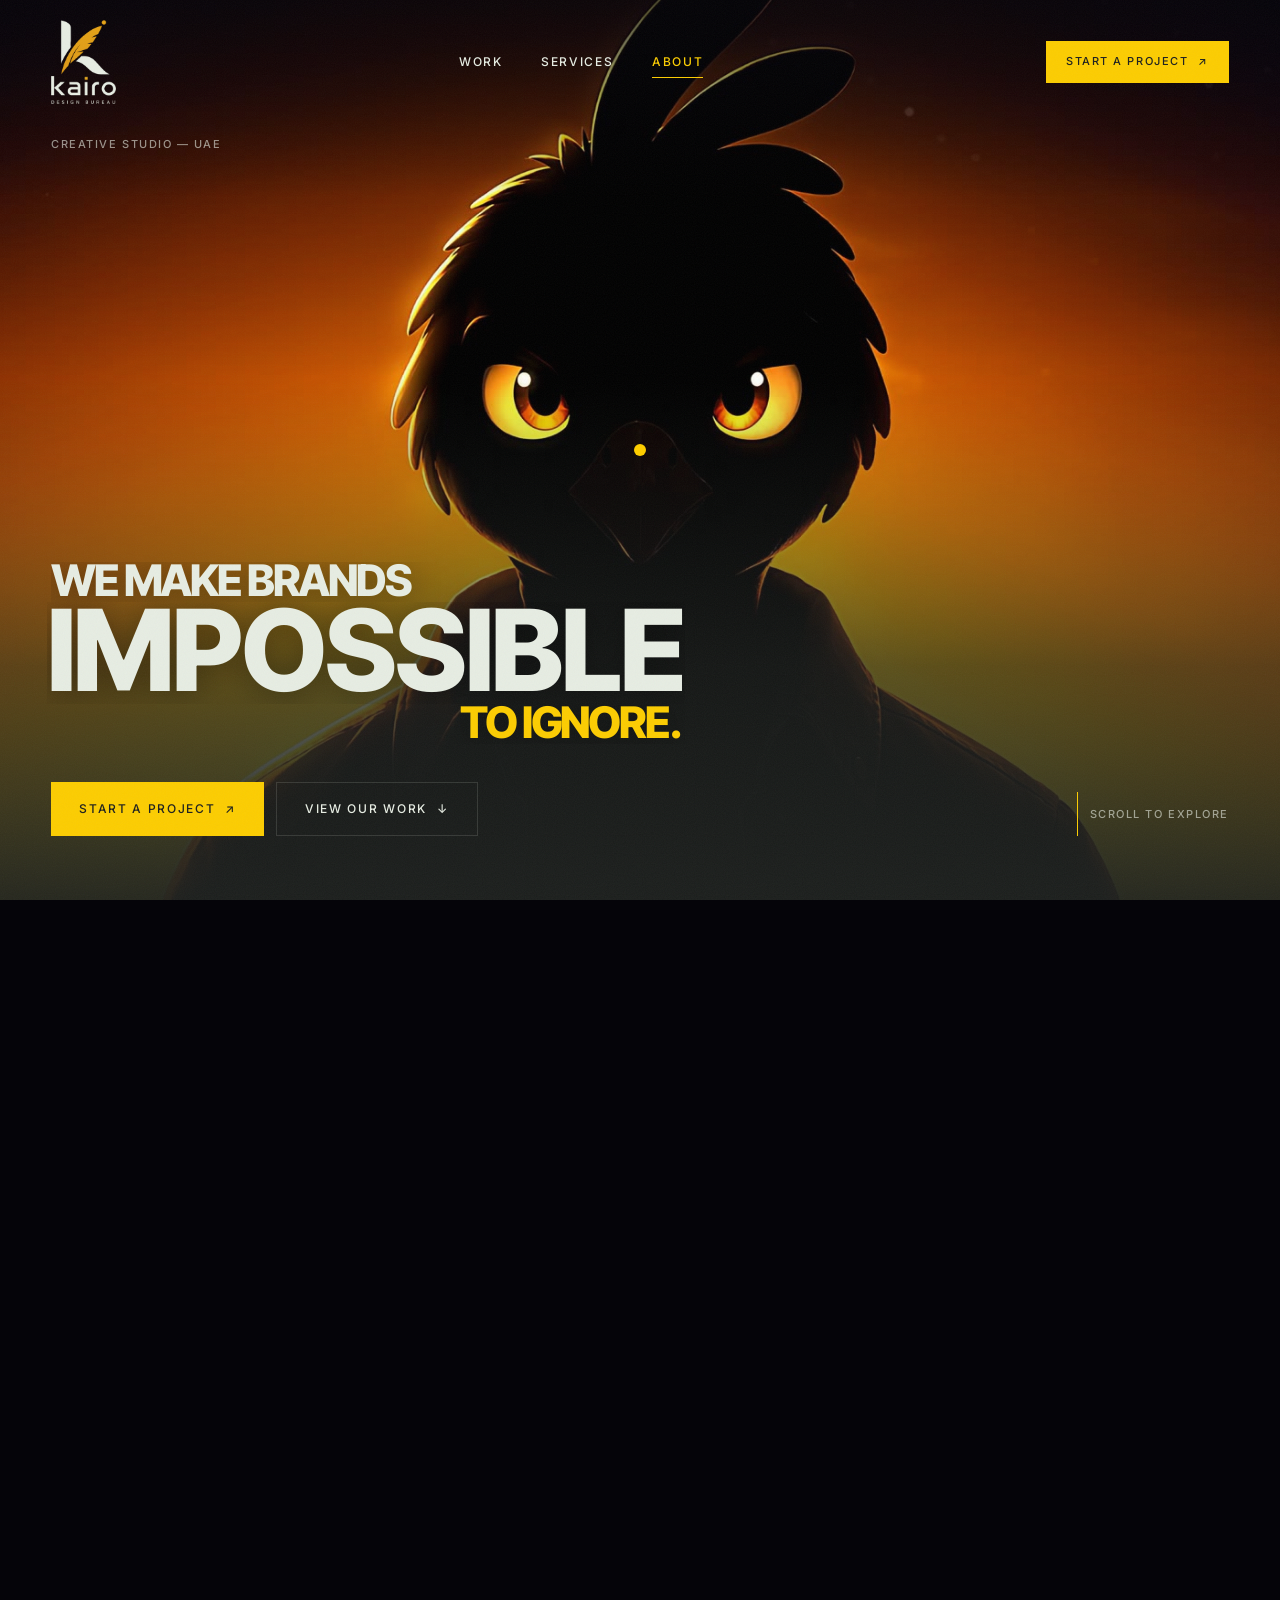
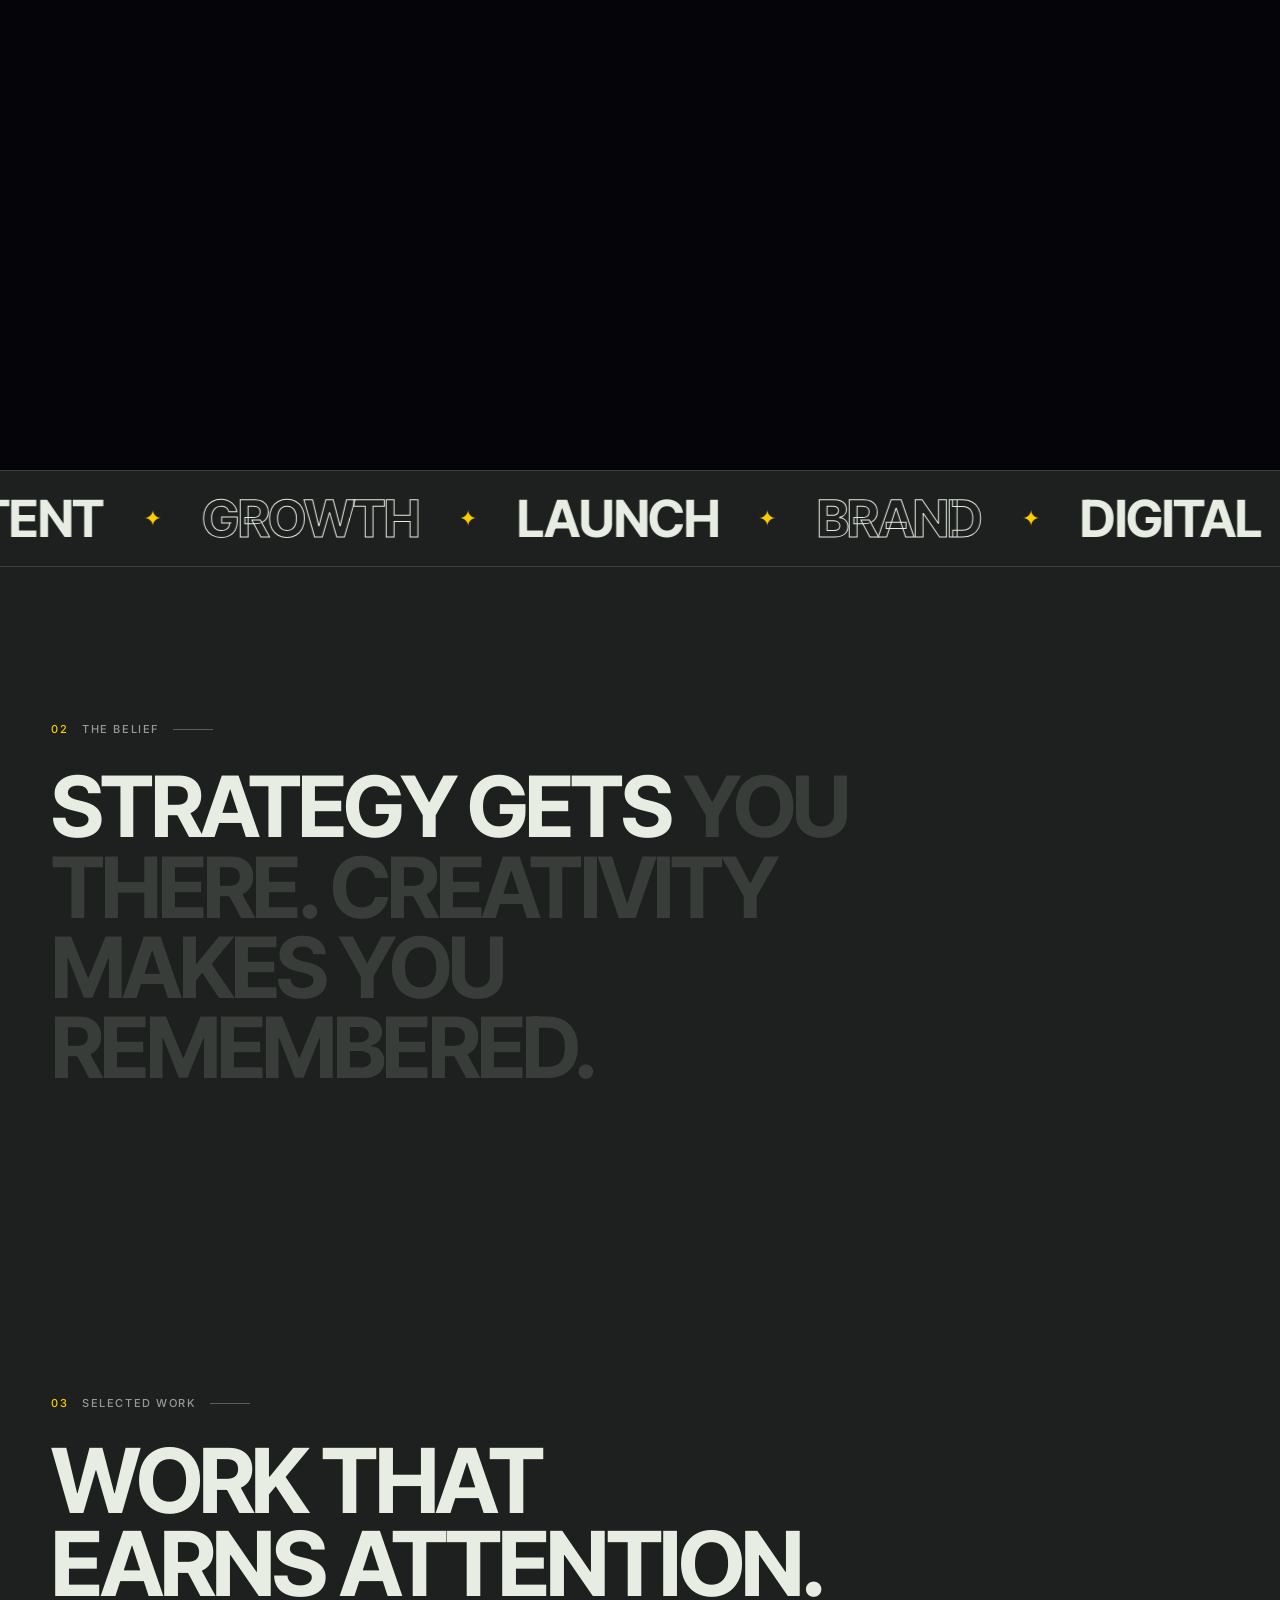
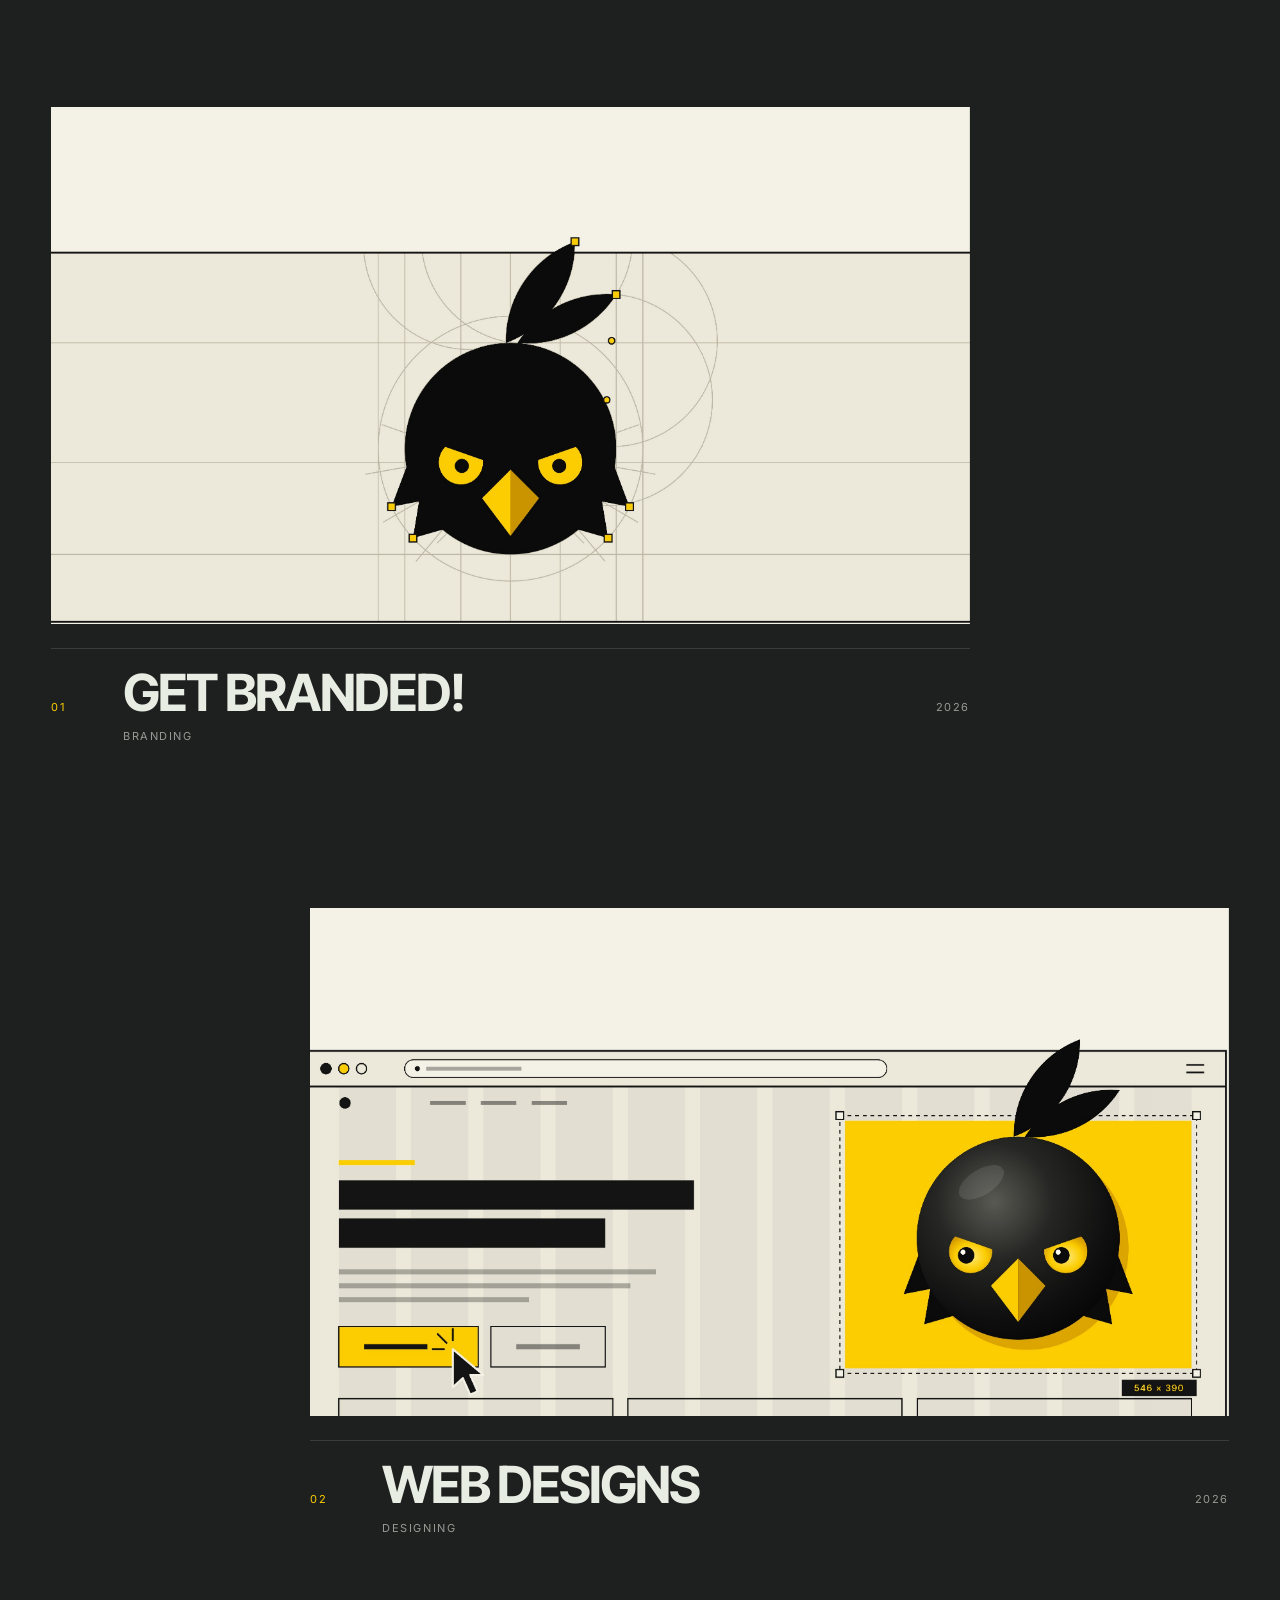
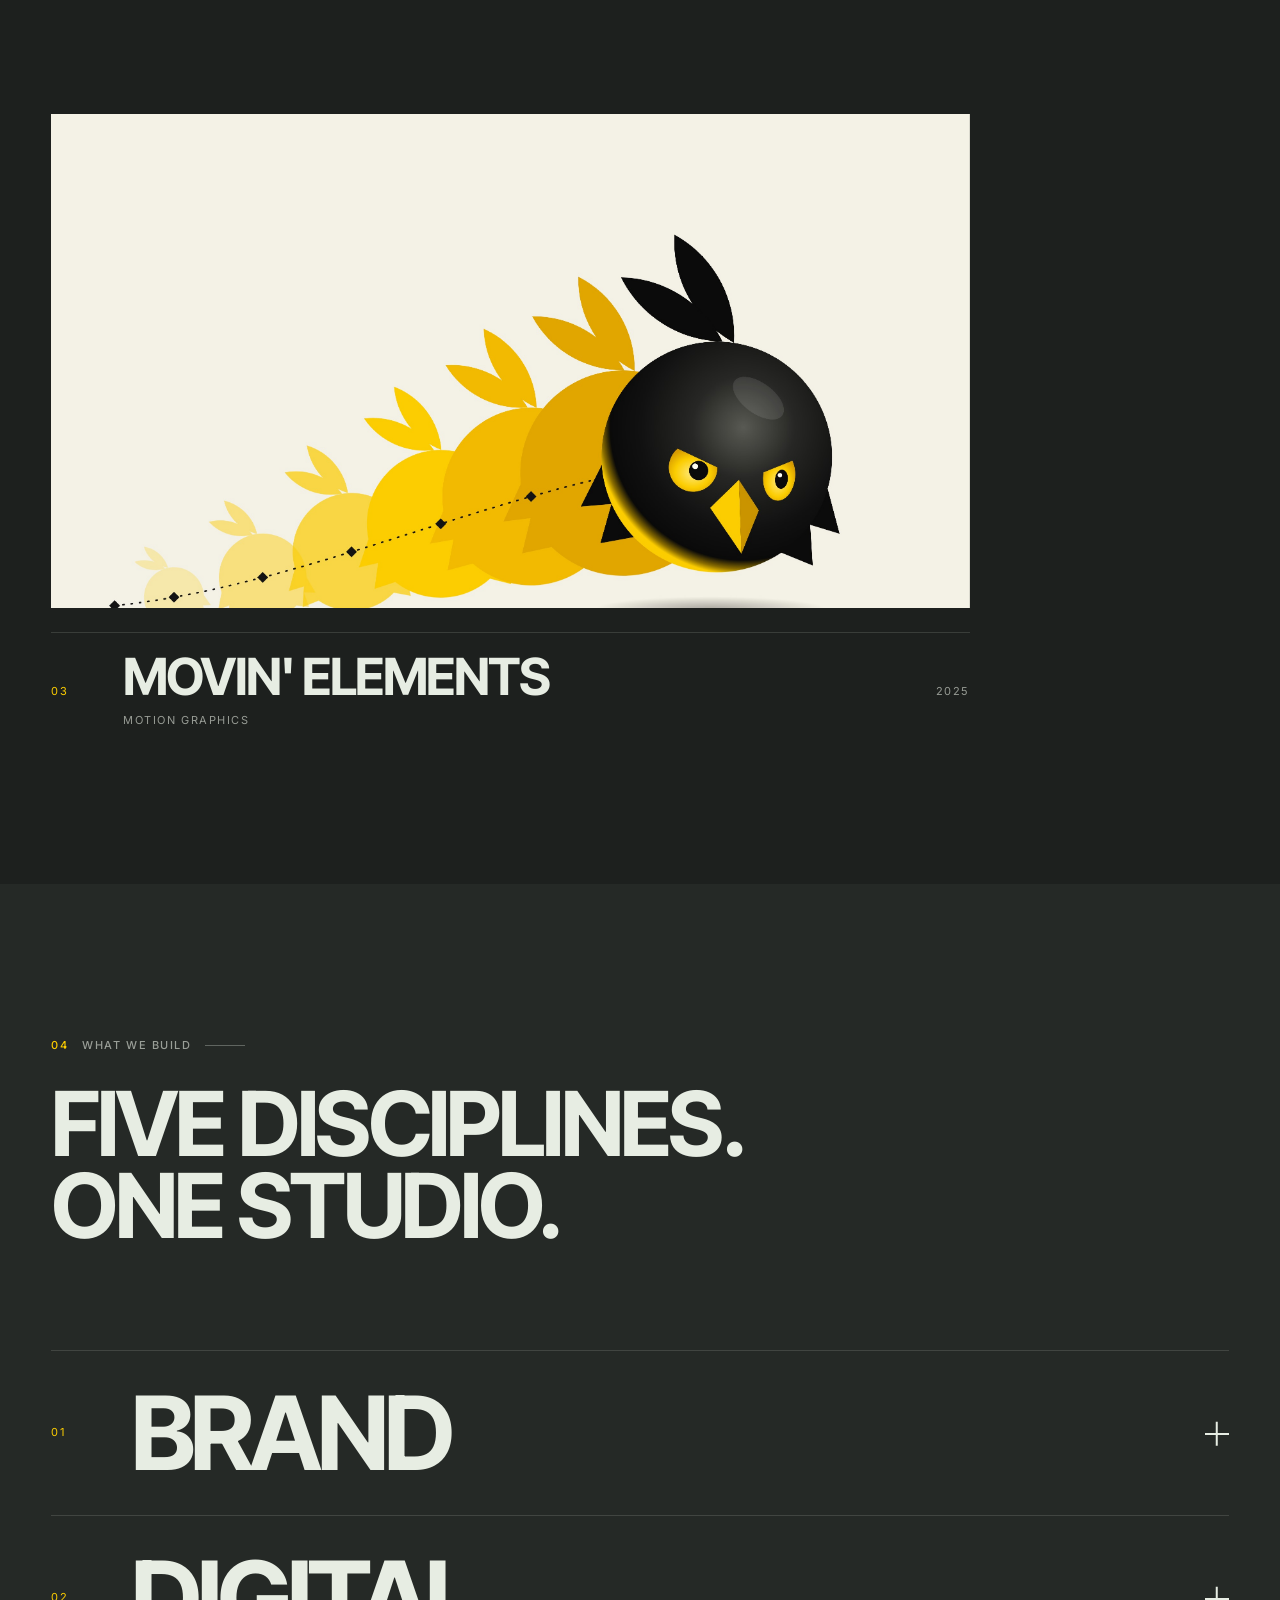
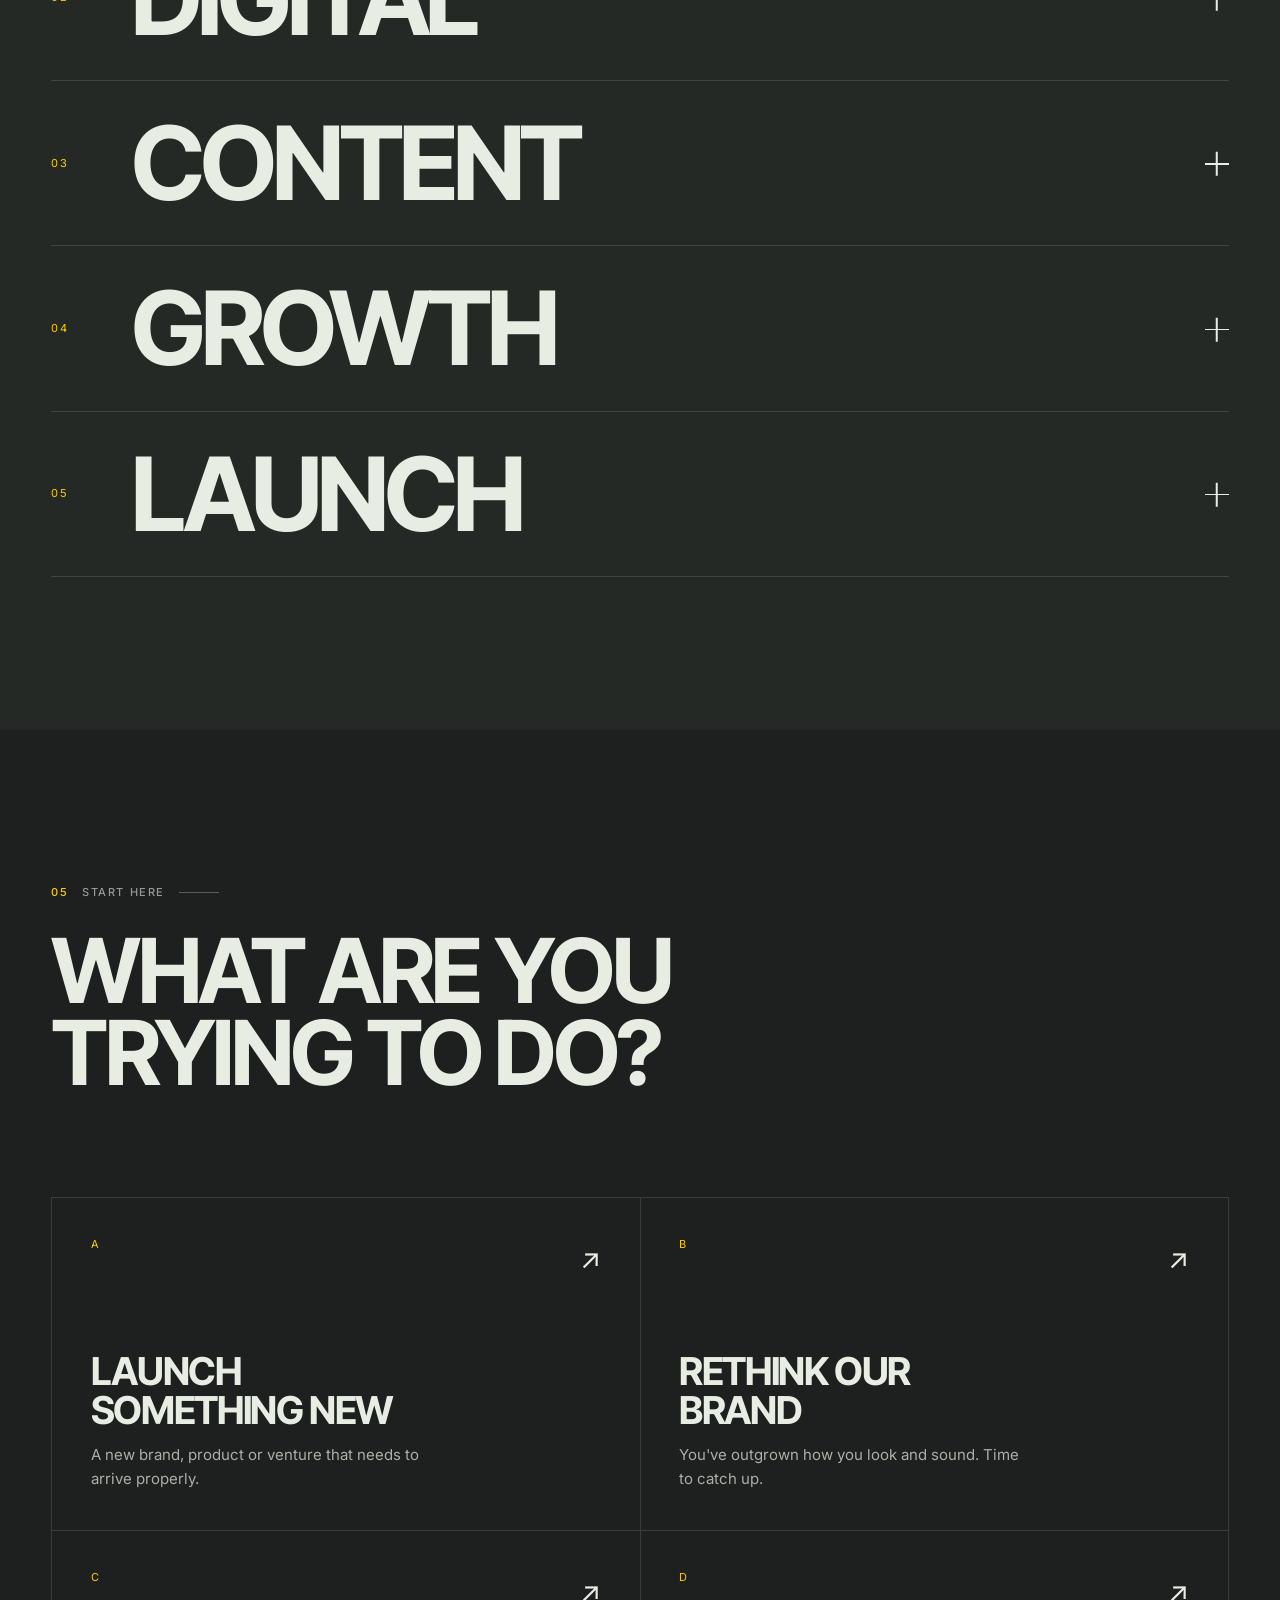
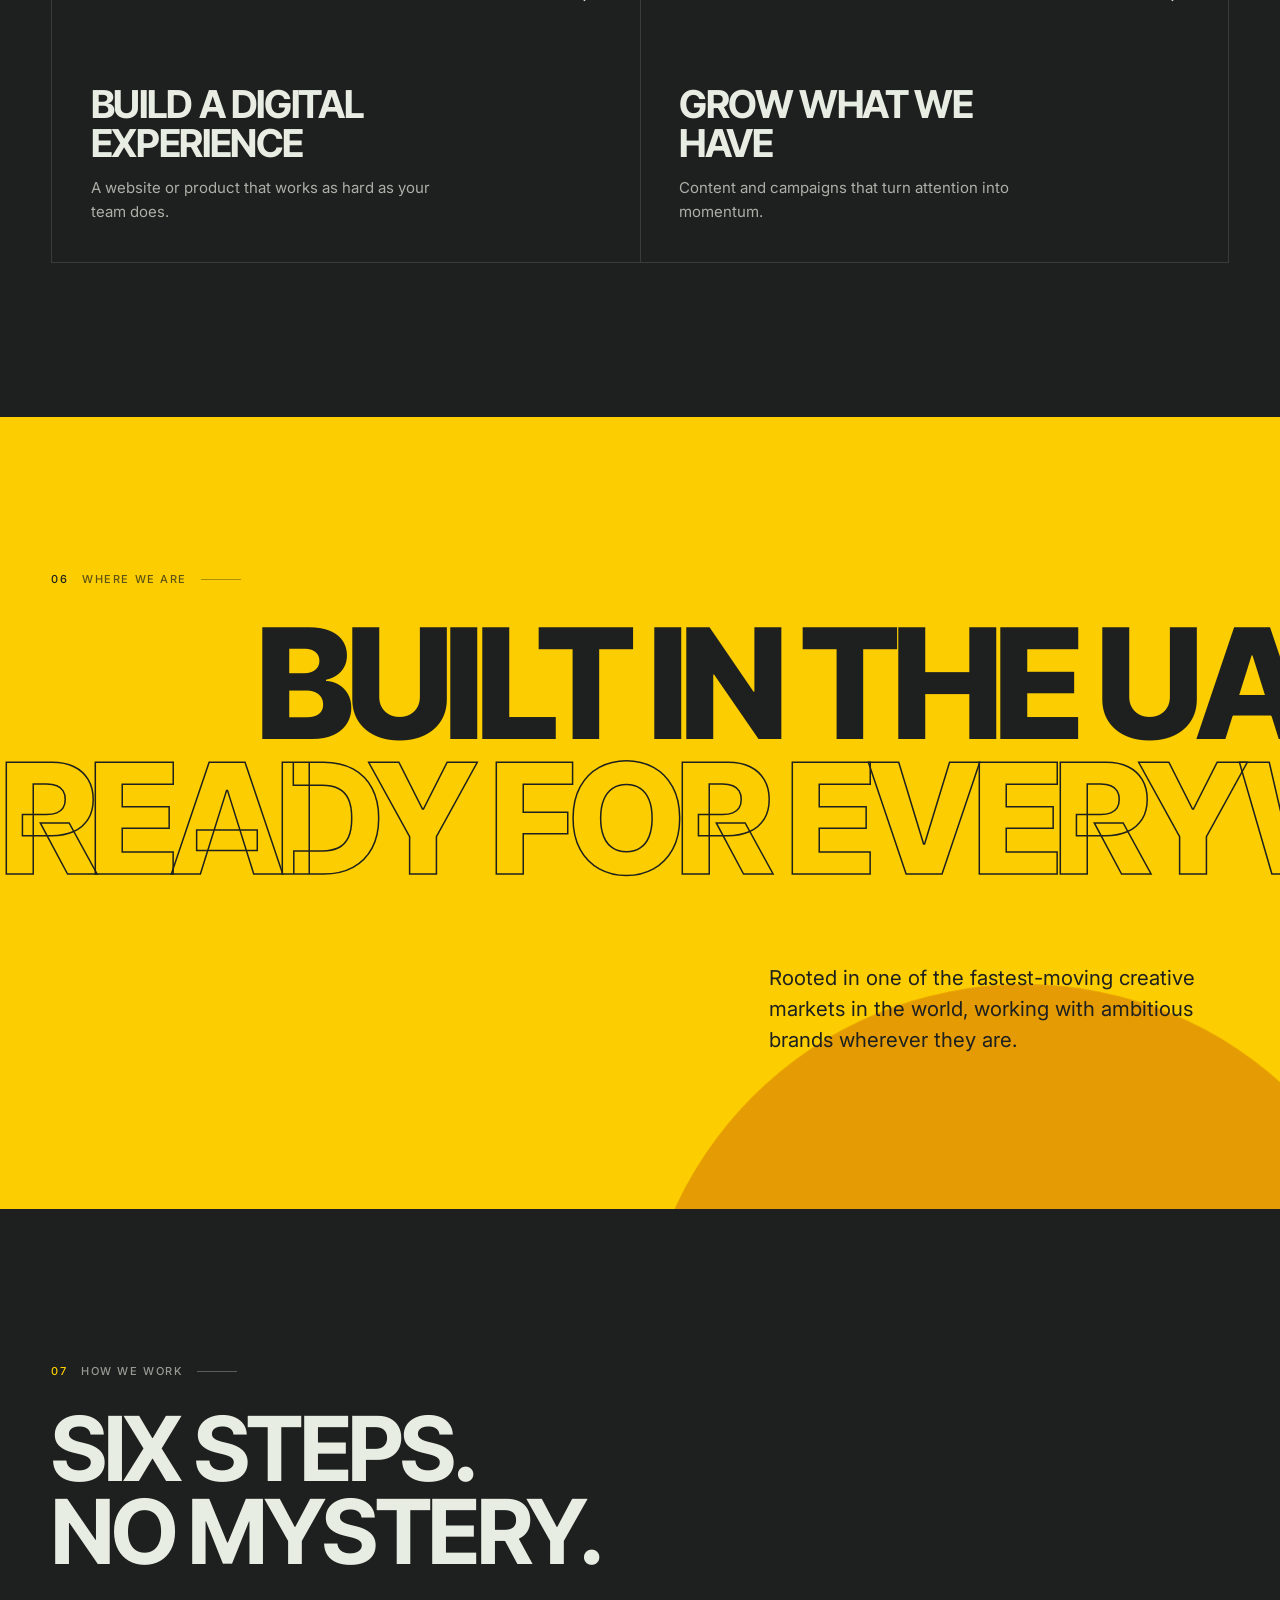
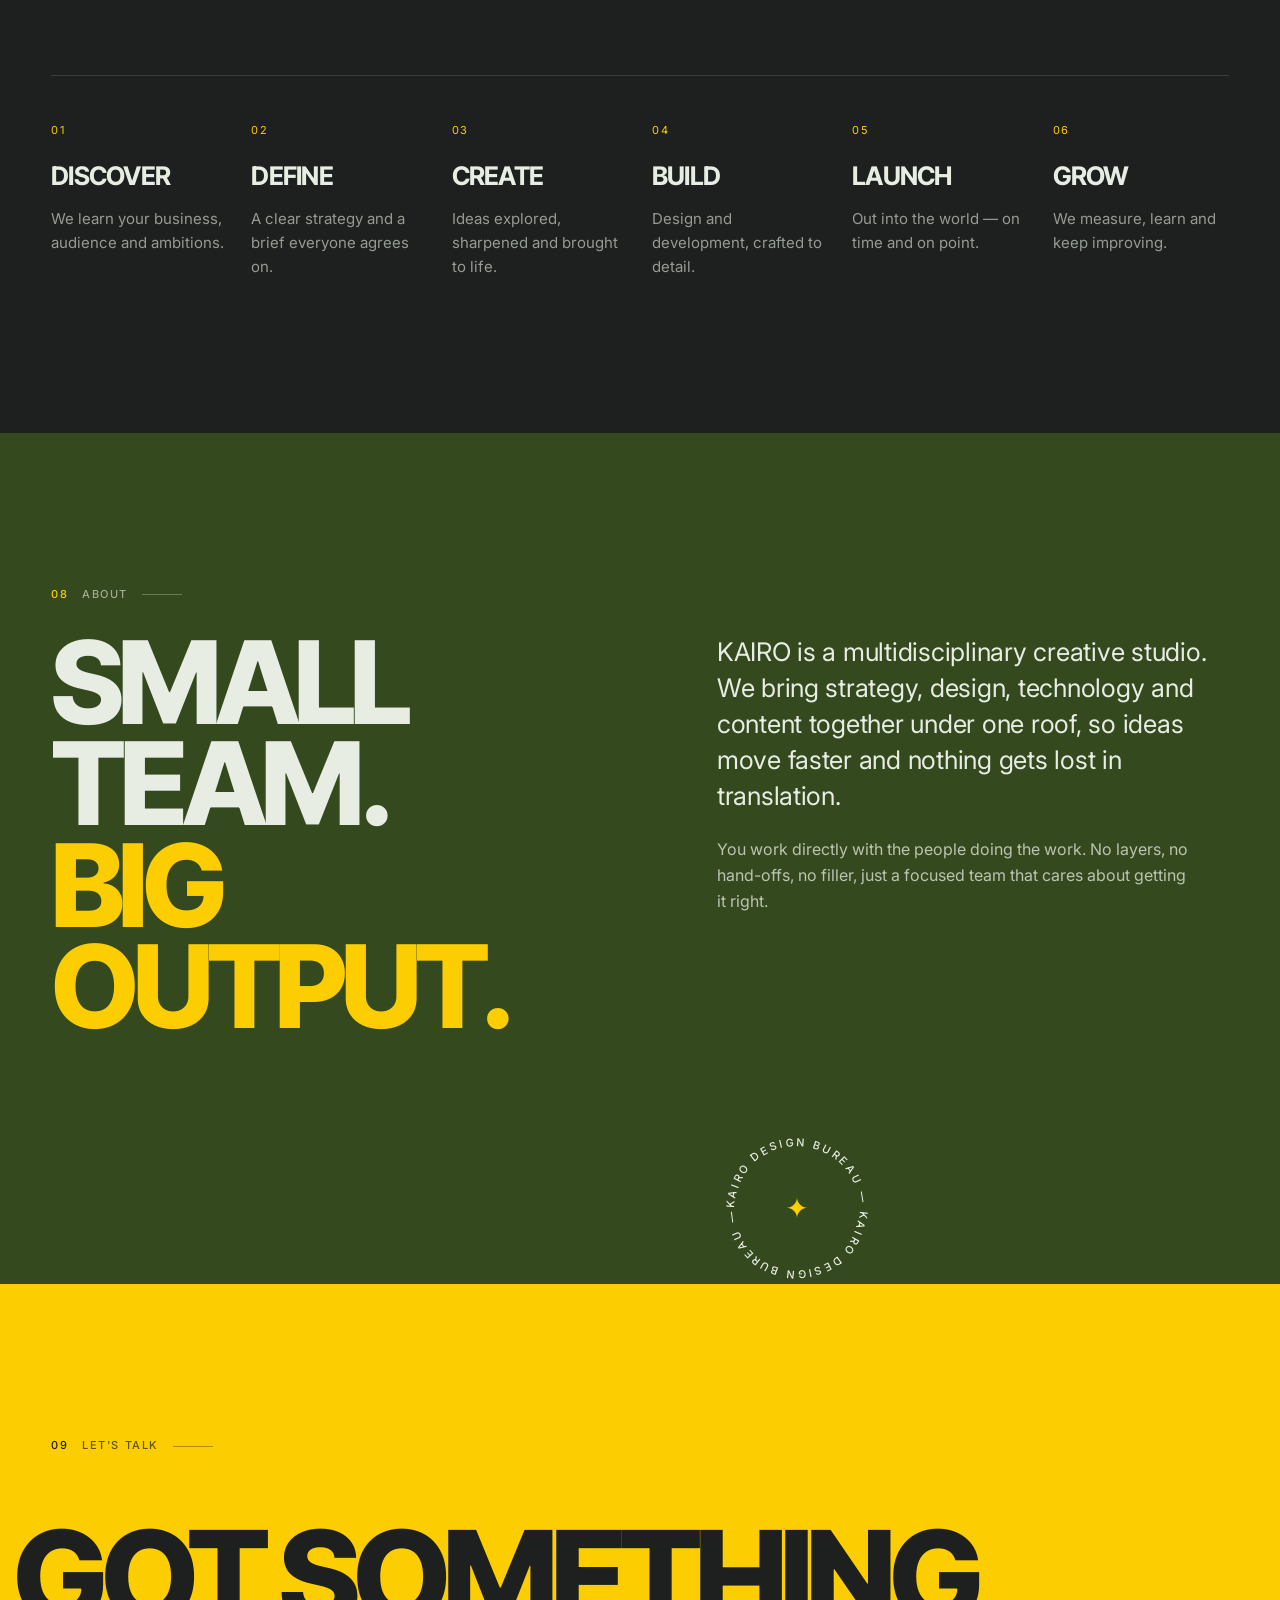
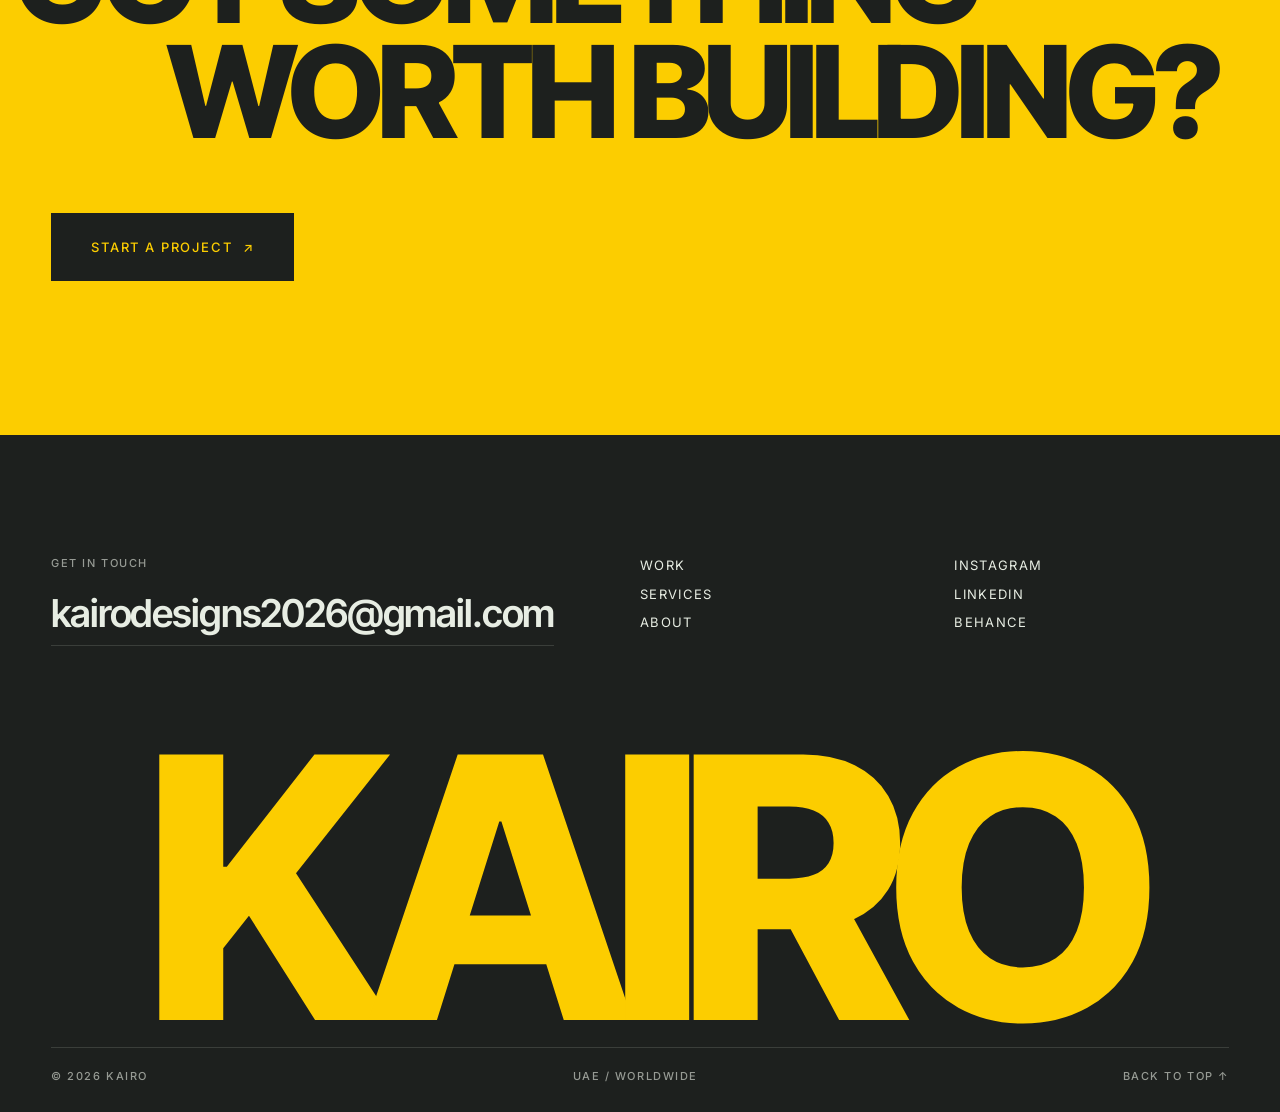
==== commit cd6e563a: "Update index.html" ====
--- a/index.html
+++ b/index.html
@@ -116,7 +116,7 @@
         <a href="branding.html" class="project__link" aria-label="Get Branded! — see the projects">
           <div class="project__media project__media--1">
             <div class="art" data-speed="-0.12" aria-hidden="true">
-              <img src="images/home/branding.png" alt="" style="width:100%;height:100%;object-fit:cover;display:block" />
+              <img src="images/home/branding.jpg" alt="" style="width:100%;height:100%;object-fit:cover;display:block" />
             </div>
           </div>
           <div class="project__info">
@@ -132,7 +132,7 @@
         <a href="web-design.html" class="project__link" aria-label="Web Designs — see the projects">
           <div class="project__media project__media--2">
             <div class="art" data-speed="-0.12" aria-hidden="true">
-              <span class="art__k">K</span>
+                            <img src="images/home/web.jpg" alt="" style="width:100%;height:100%;object-fit:cover;display:block" />
             </div>
           </div>
           <div class="project__info">
@@ -148,7 +148,7 @@
         <a href="motion-graphics.html" class="project__link" aria-label="Movin' Elements — see the projects">
           <div class="project__media project__media--3">
             <div class="art" data-speed="-0.12" aria-hidden="true">
-              <img src="images/home/motion.png" alt="" style="width:100%;height:100%;object-fit:cover;display:block" />
+              <img src="images/home/motion.jpg" alt="" style="width:100%;height:100%;object-fit:cover;display:block" />
             </div>
           </div>
           <div class="project__info">
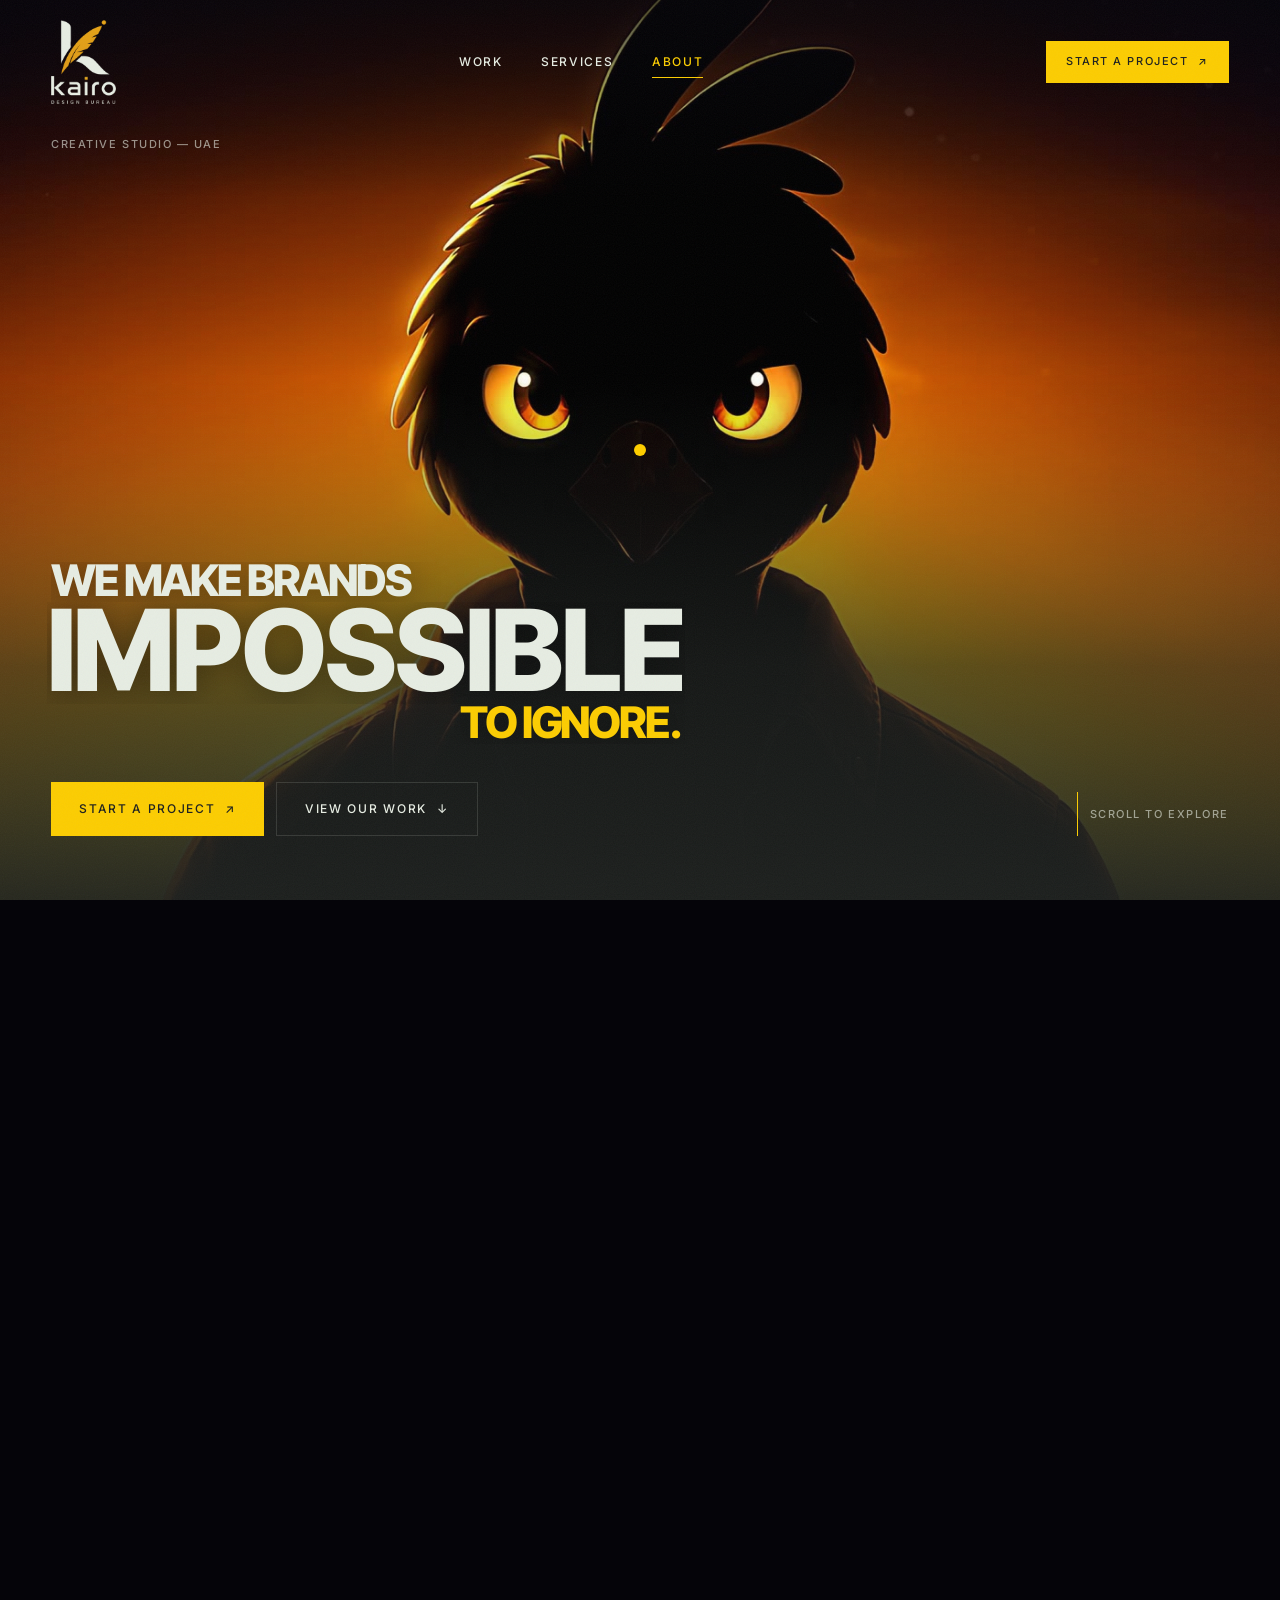
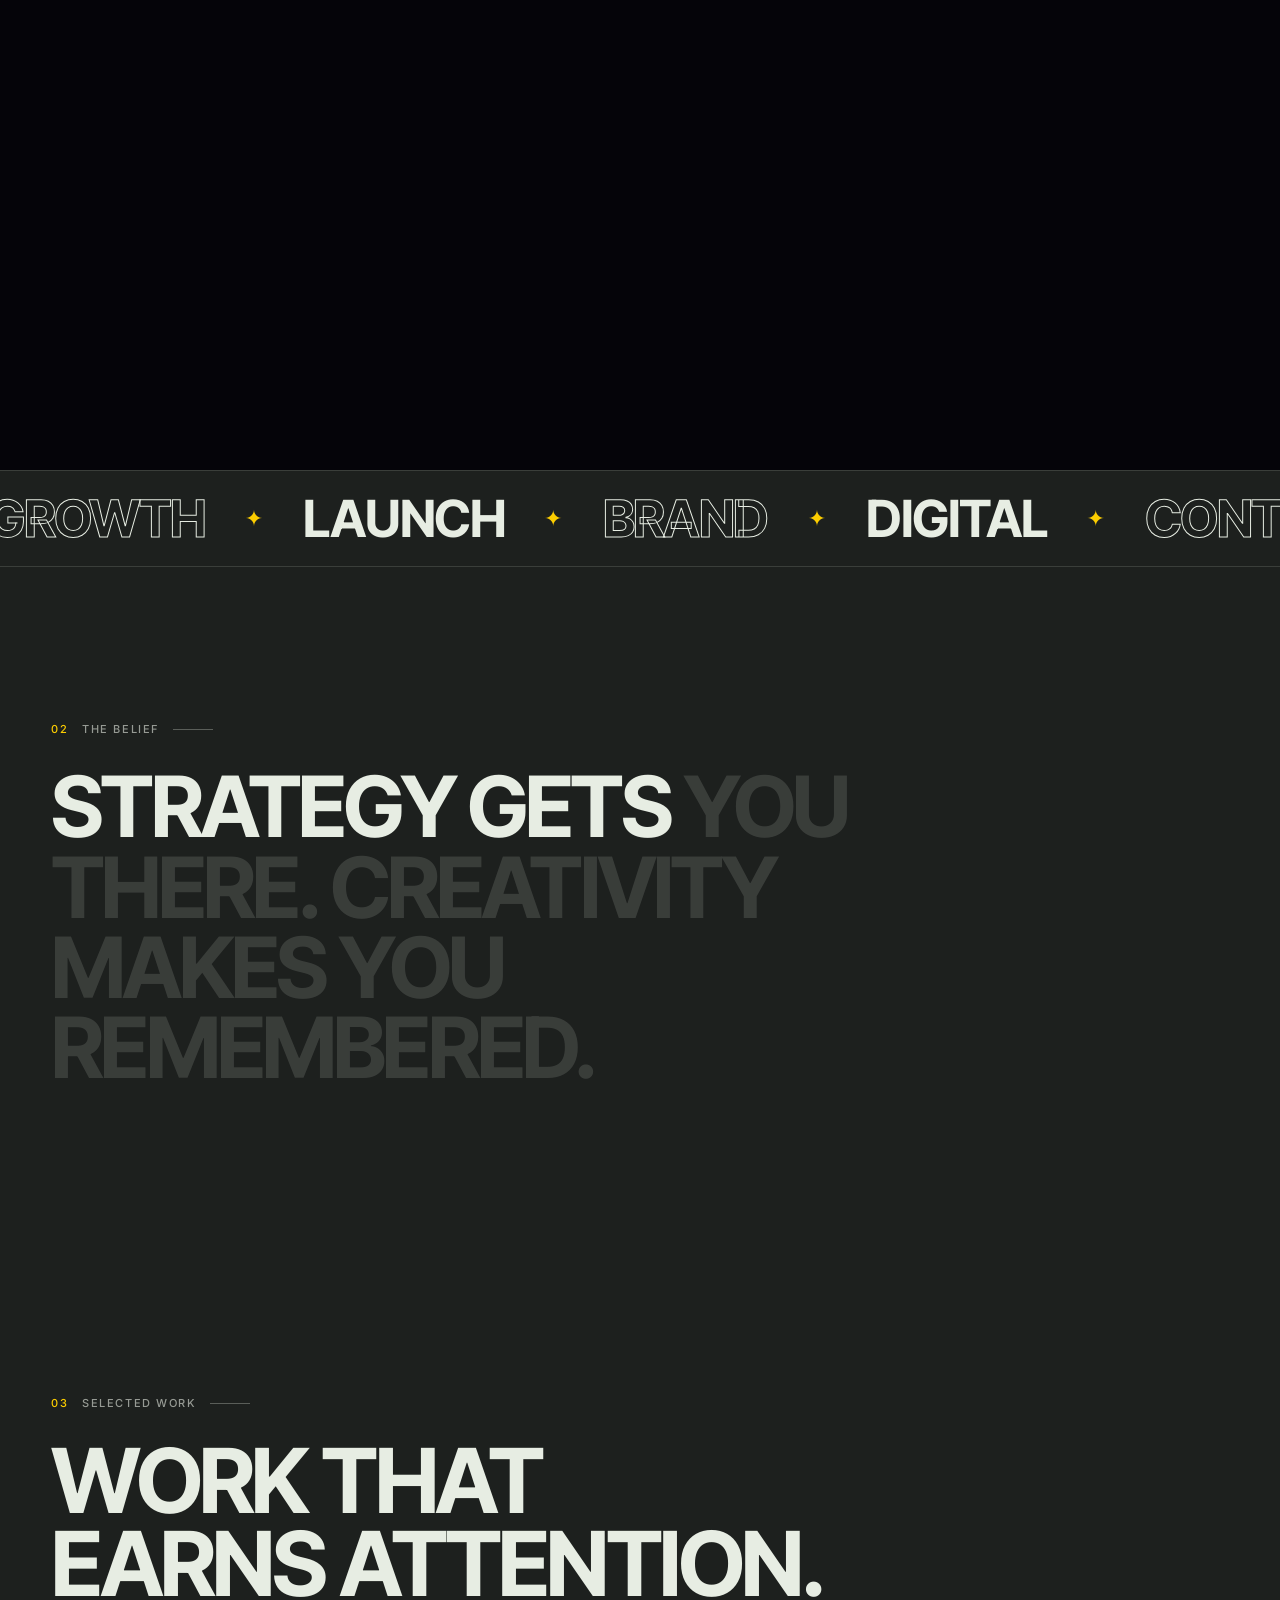
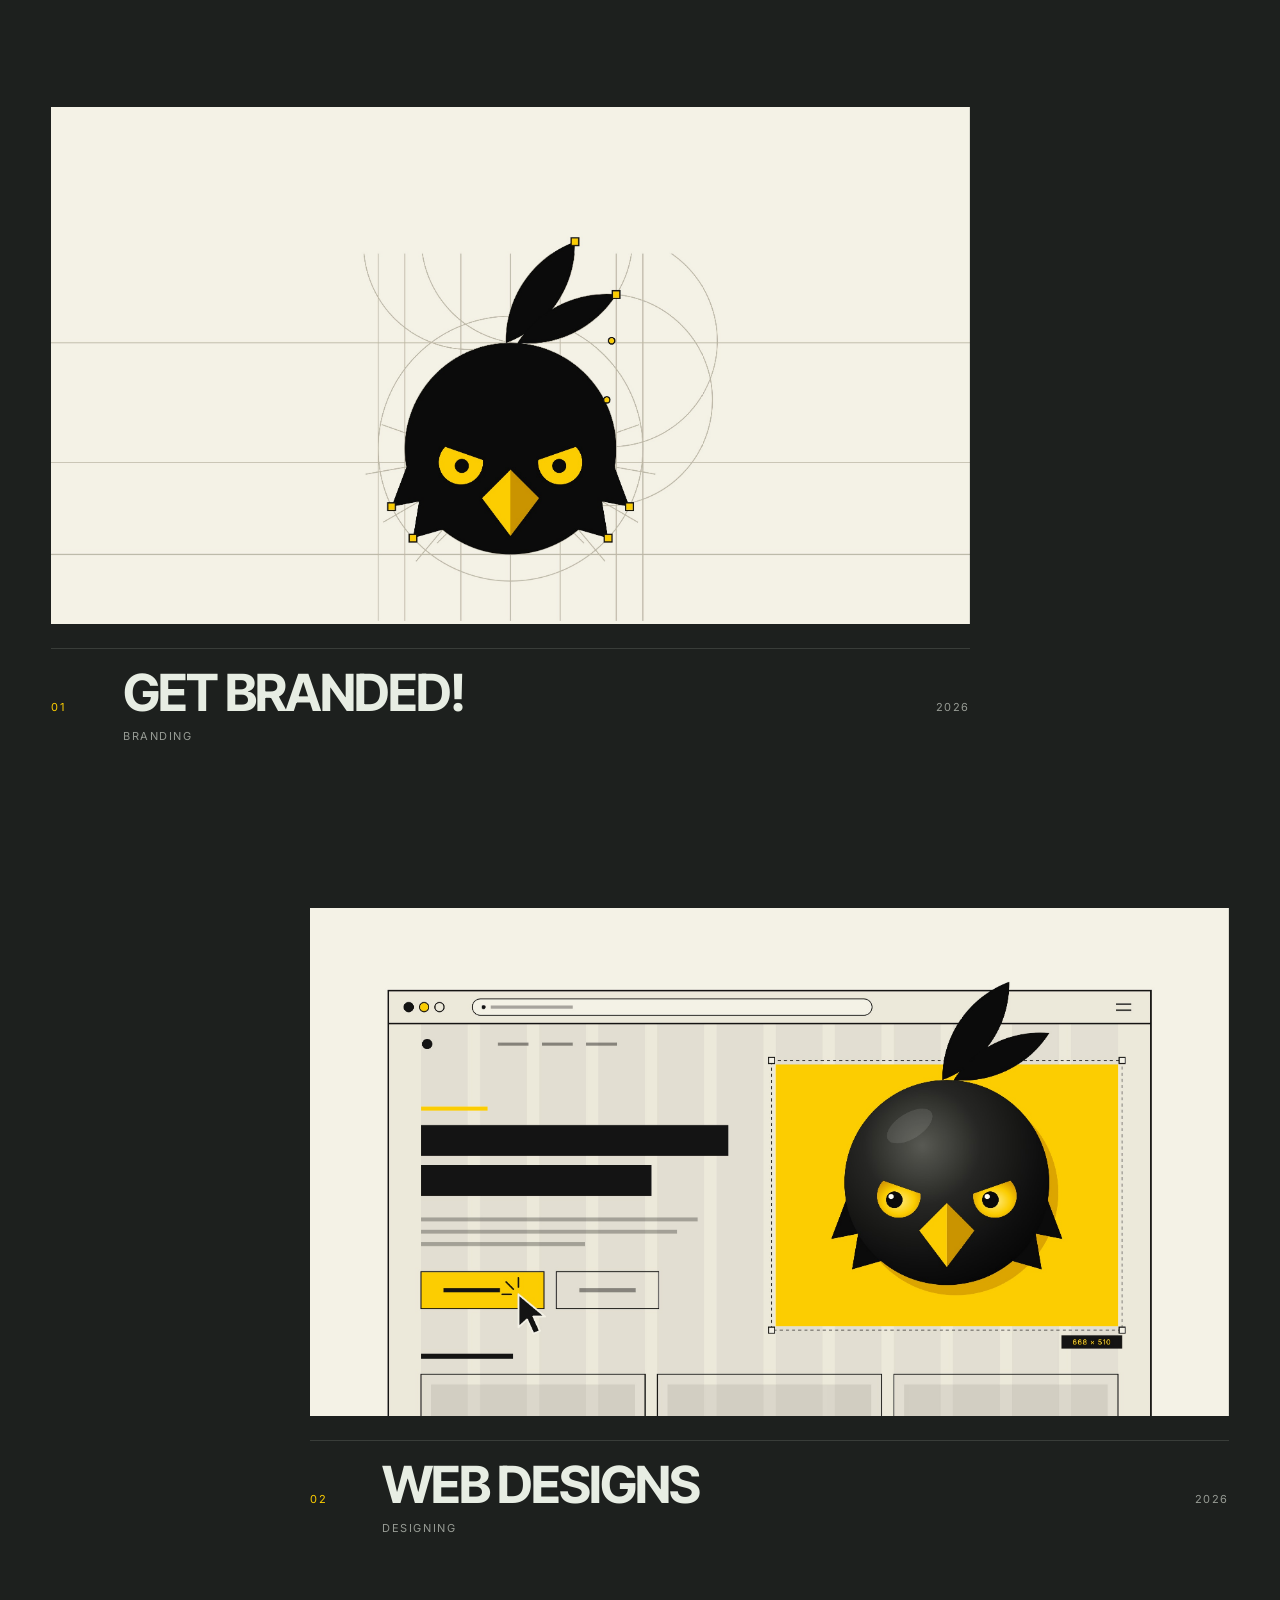
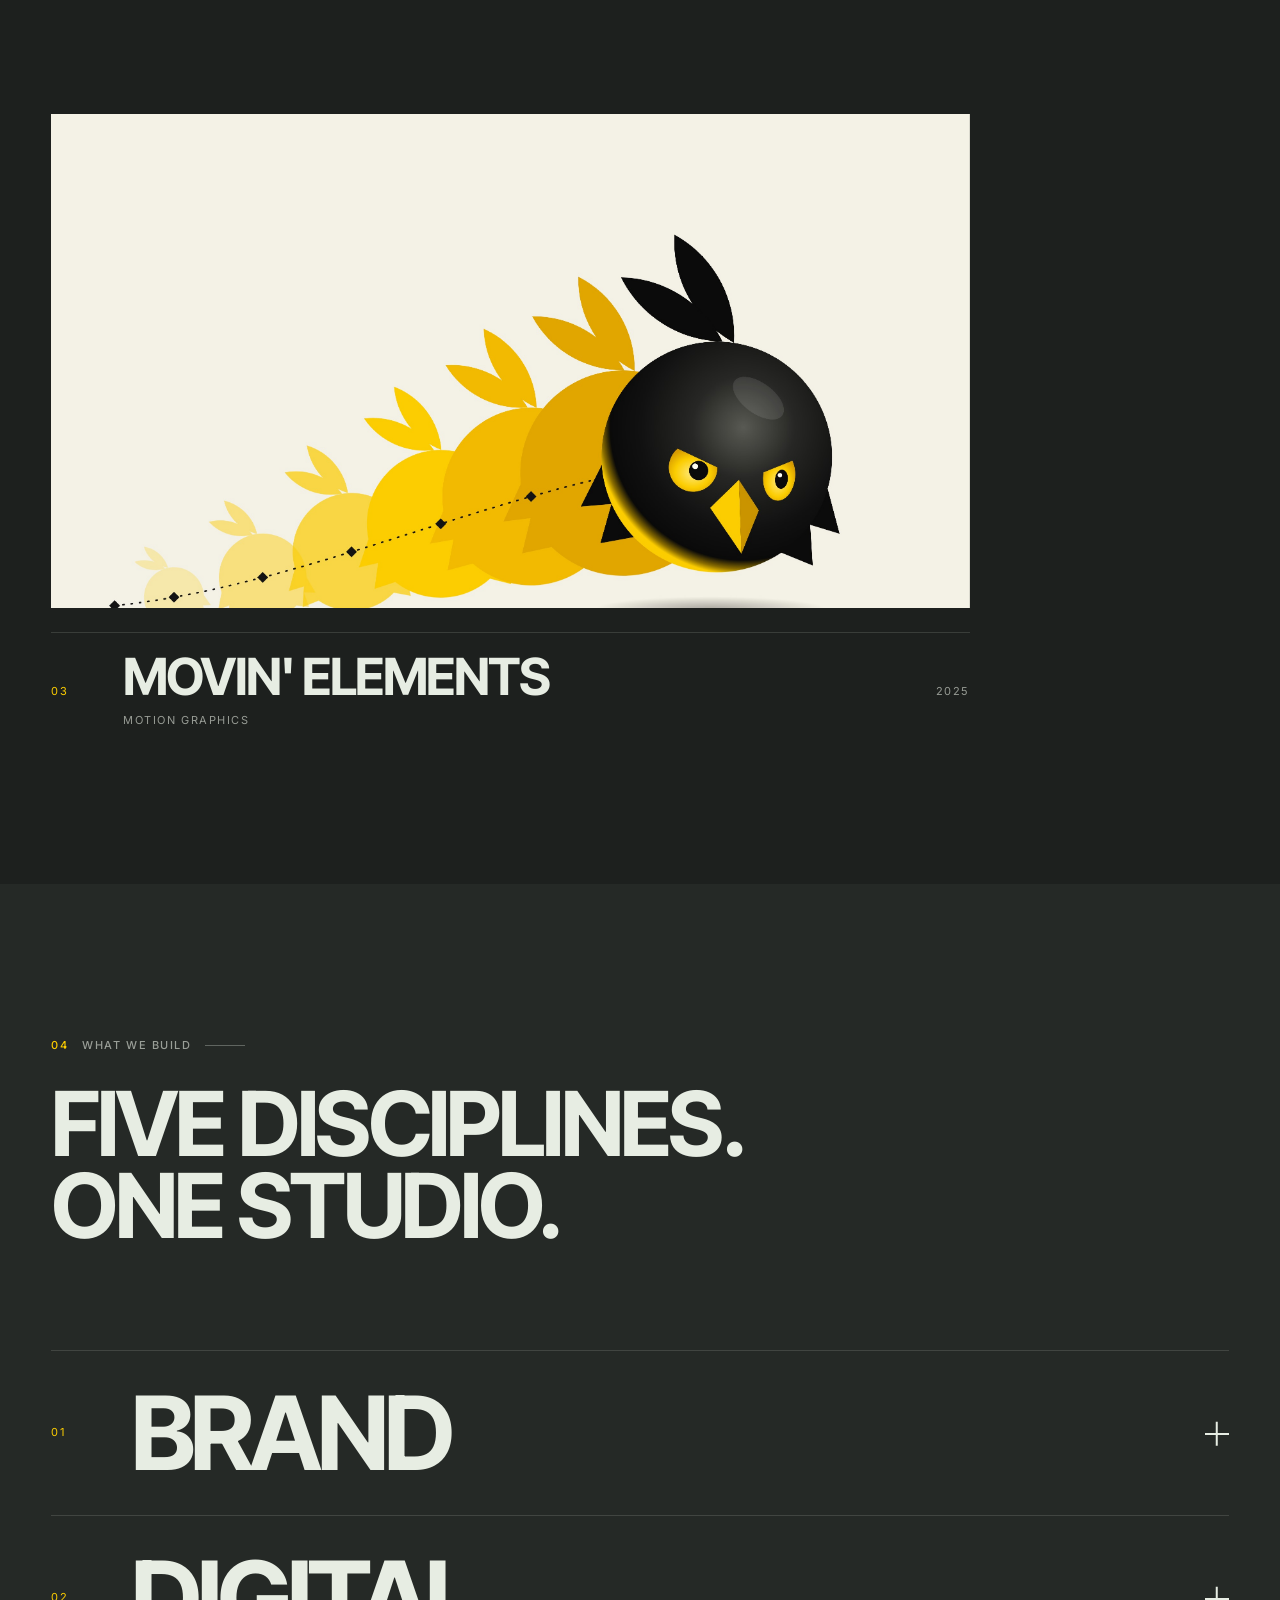
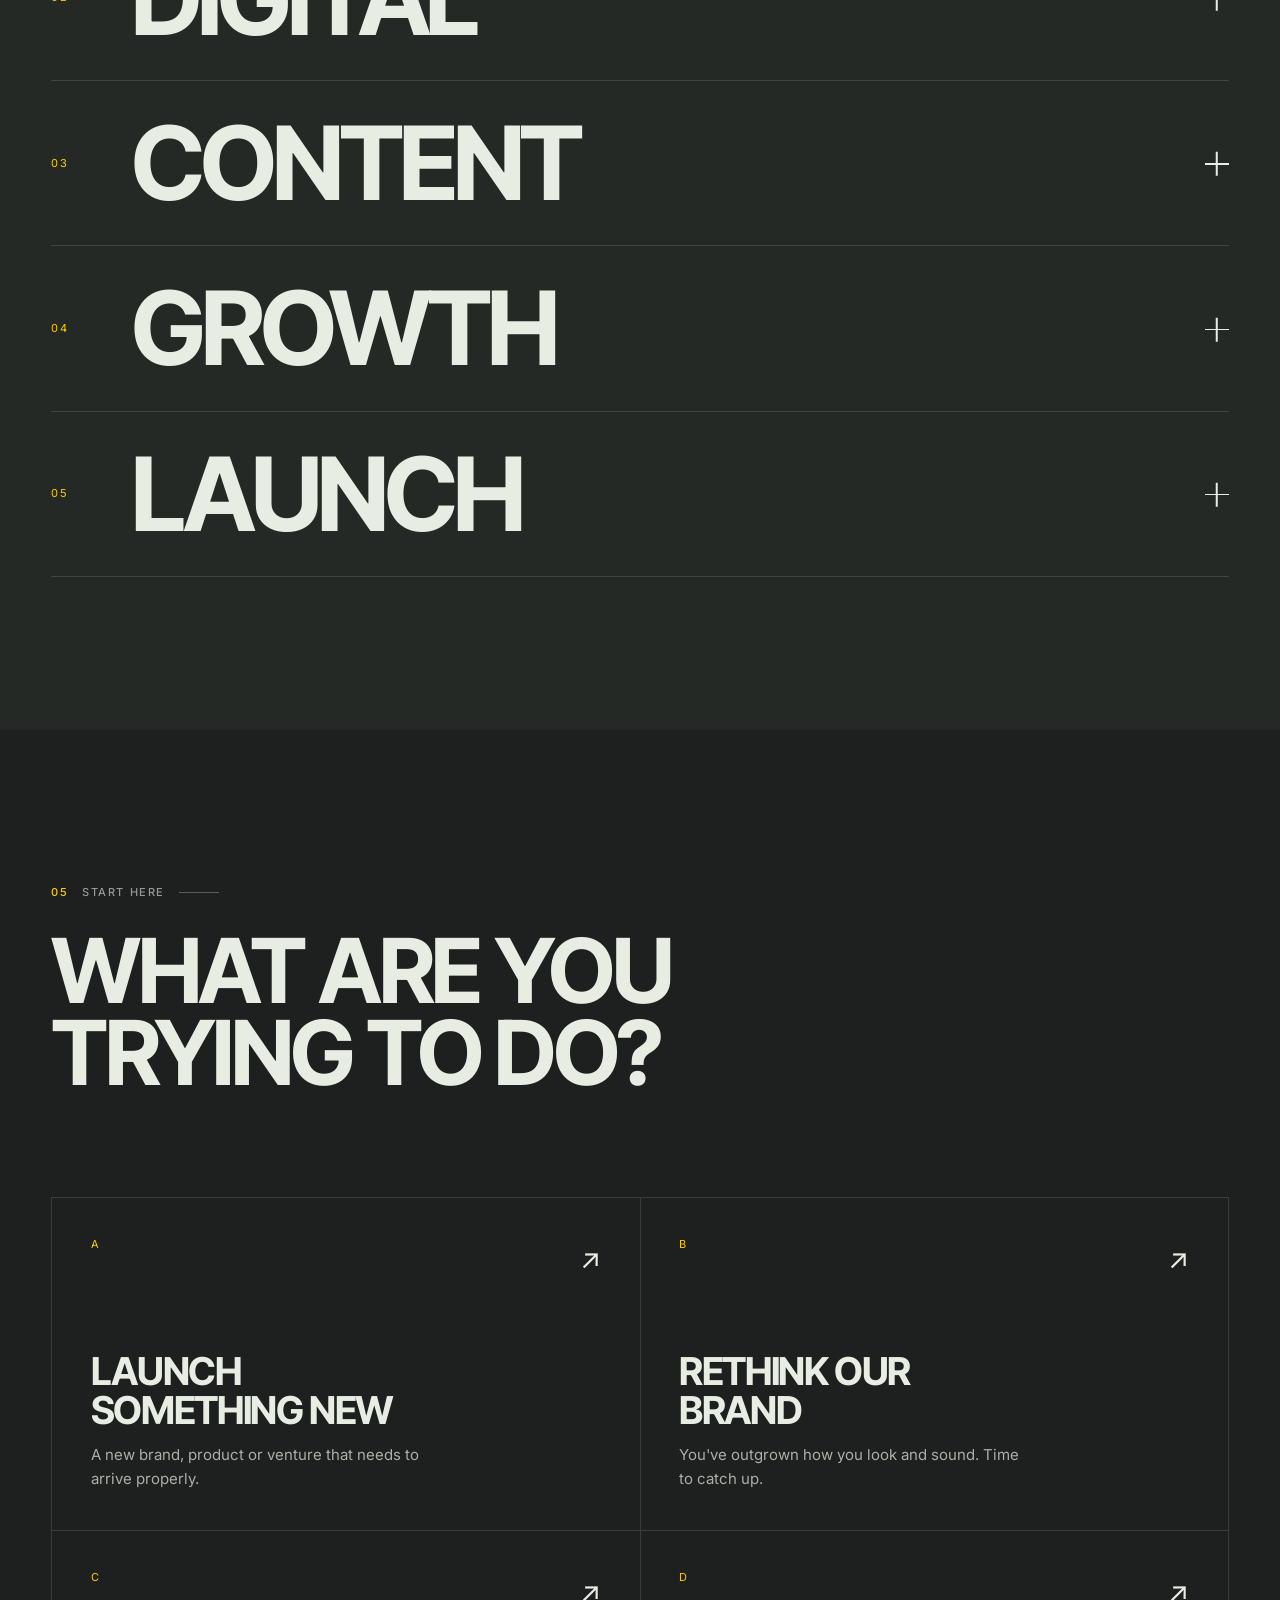
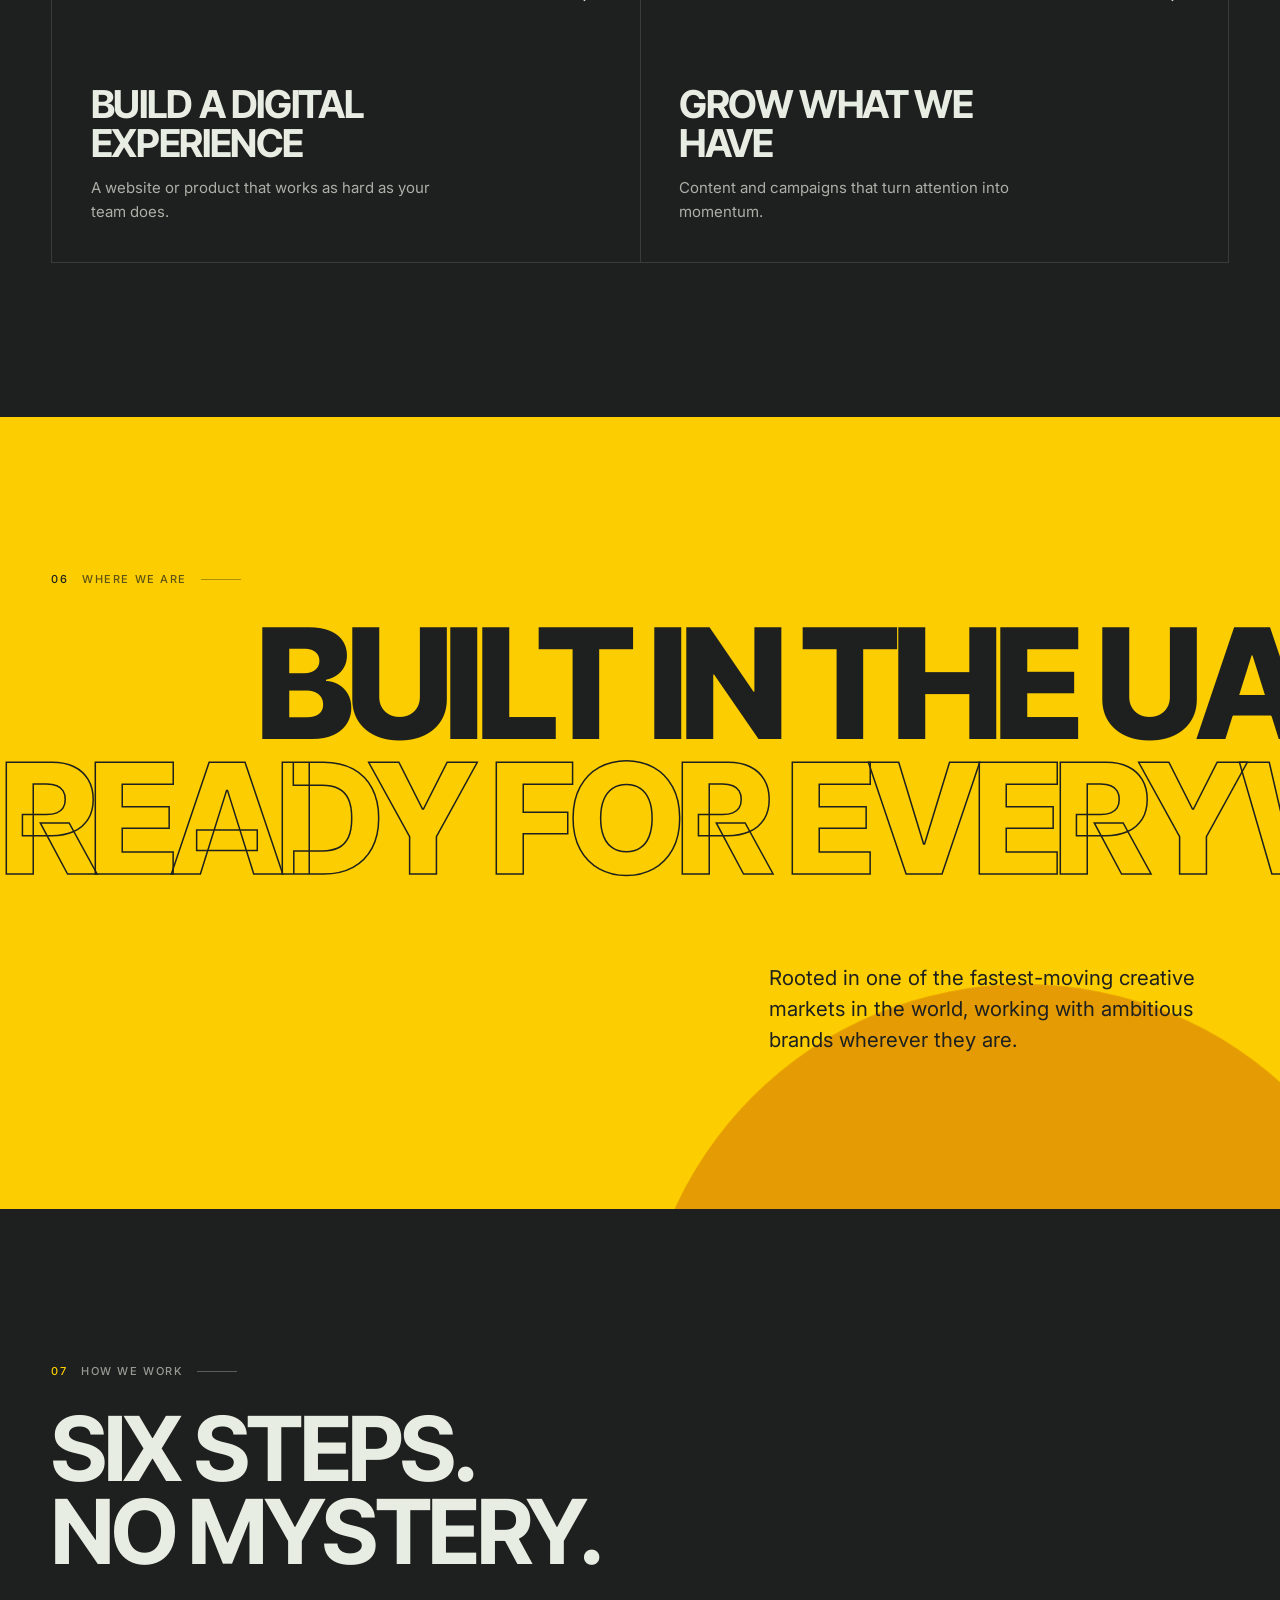
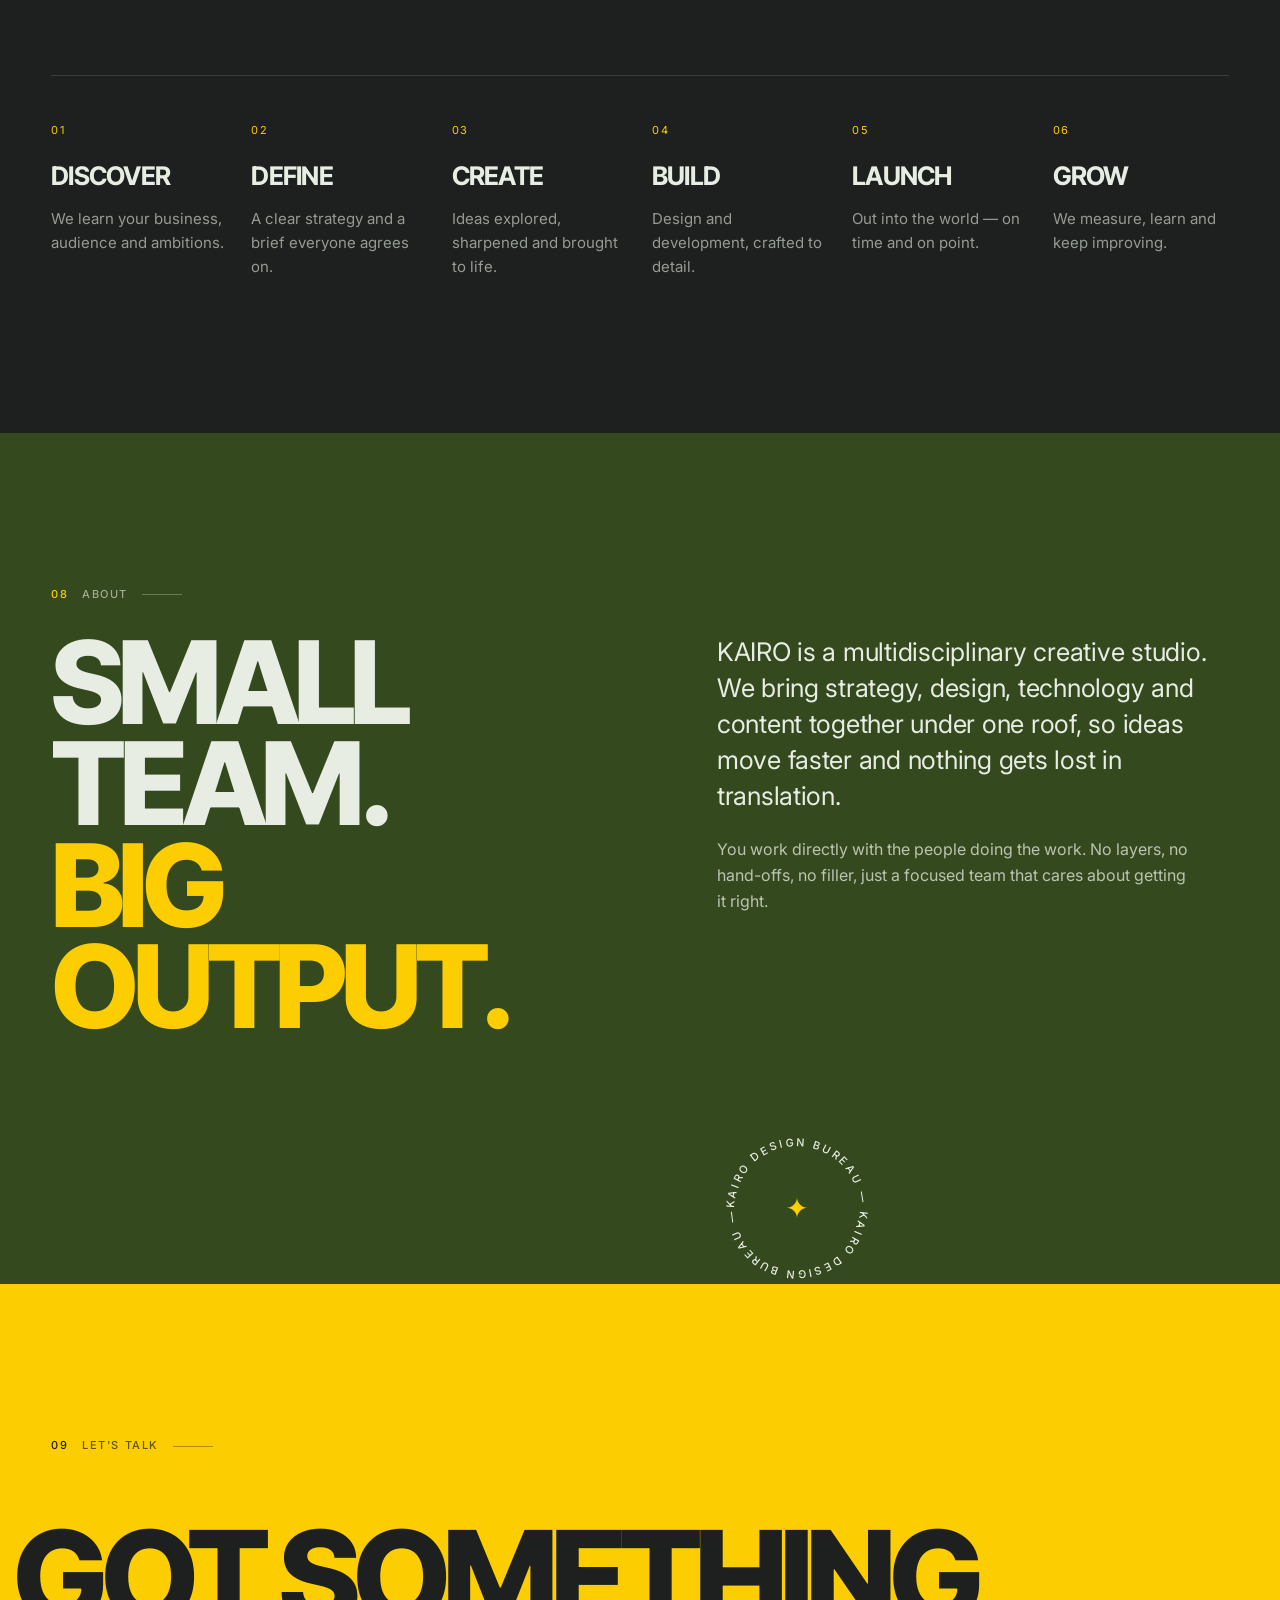
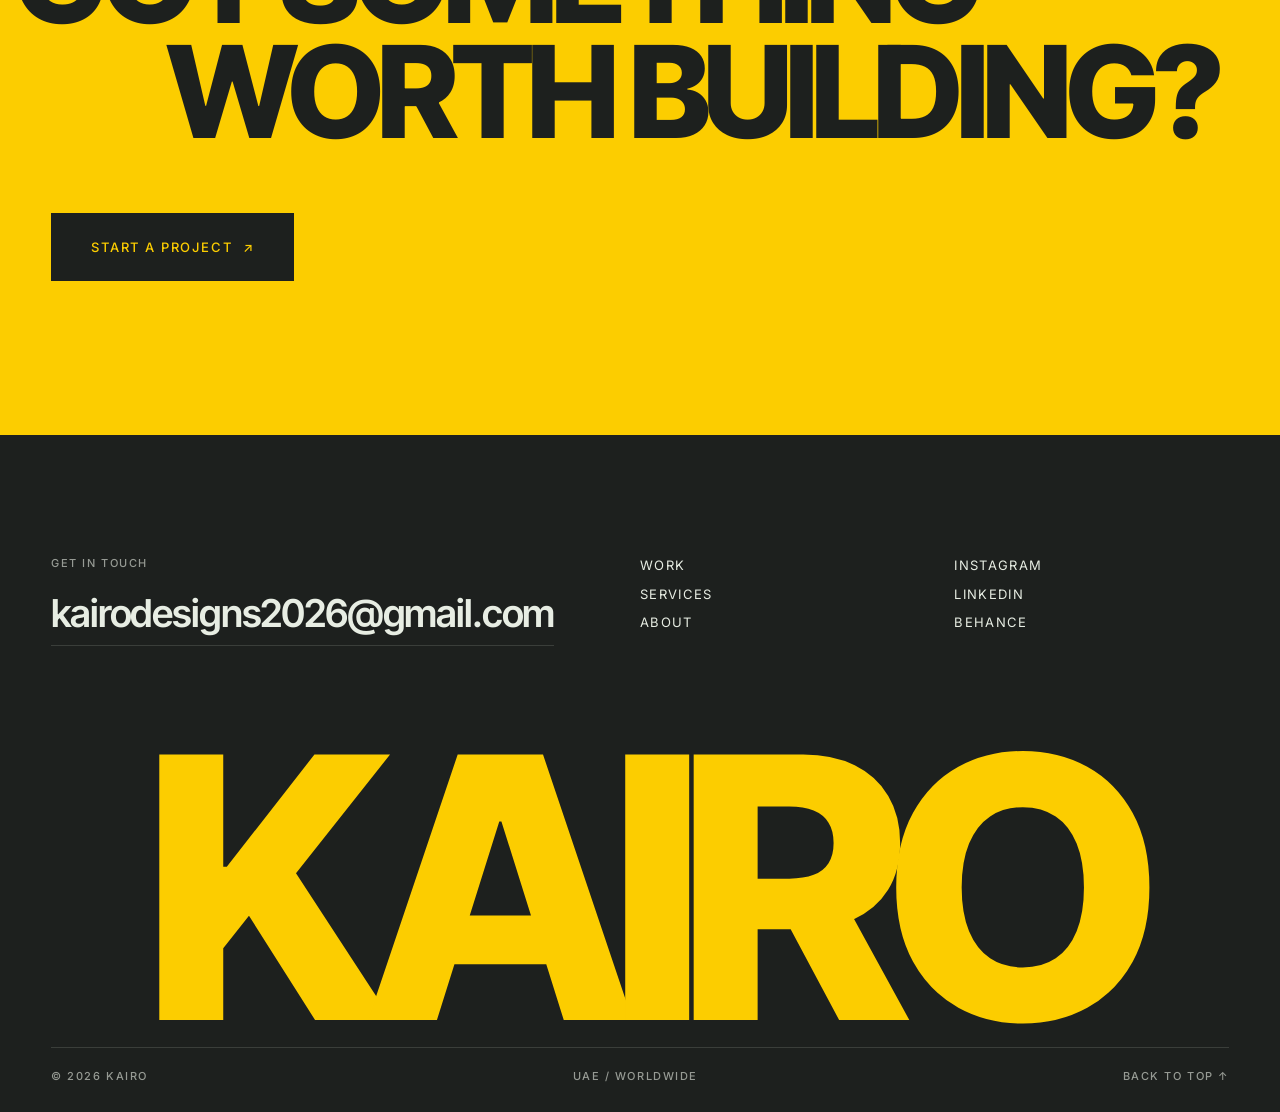
==== commit d31dd606: "Update index.html" ====
--- a/index.html
+++ b/index.html
@@ -314,7 +314,7 @@
     <div class="footer__top">
       <div>
         <p class="meta">Get in touch</p>
-        <a class="footer__mail" data-email href="mailto:kairodesigns2026@gmail.com">kairodesigns2026@gmail.com</a>
+        <a class="footer__mail" data-email href="mailto:kairodesigns2026@gmail.com">contact@kairodesigns.org</a>
       </div>
       <nav class="footer__nav" aria-label="Footer">
         <a href="#work">Work</a><a href="#services">Services</a><a href="#about">About</a>
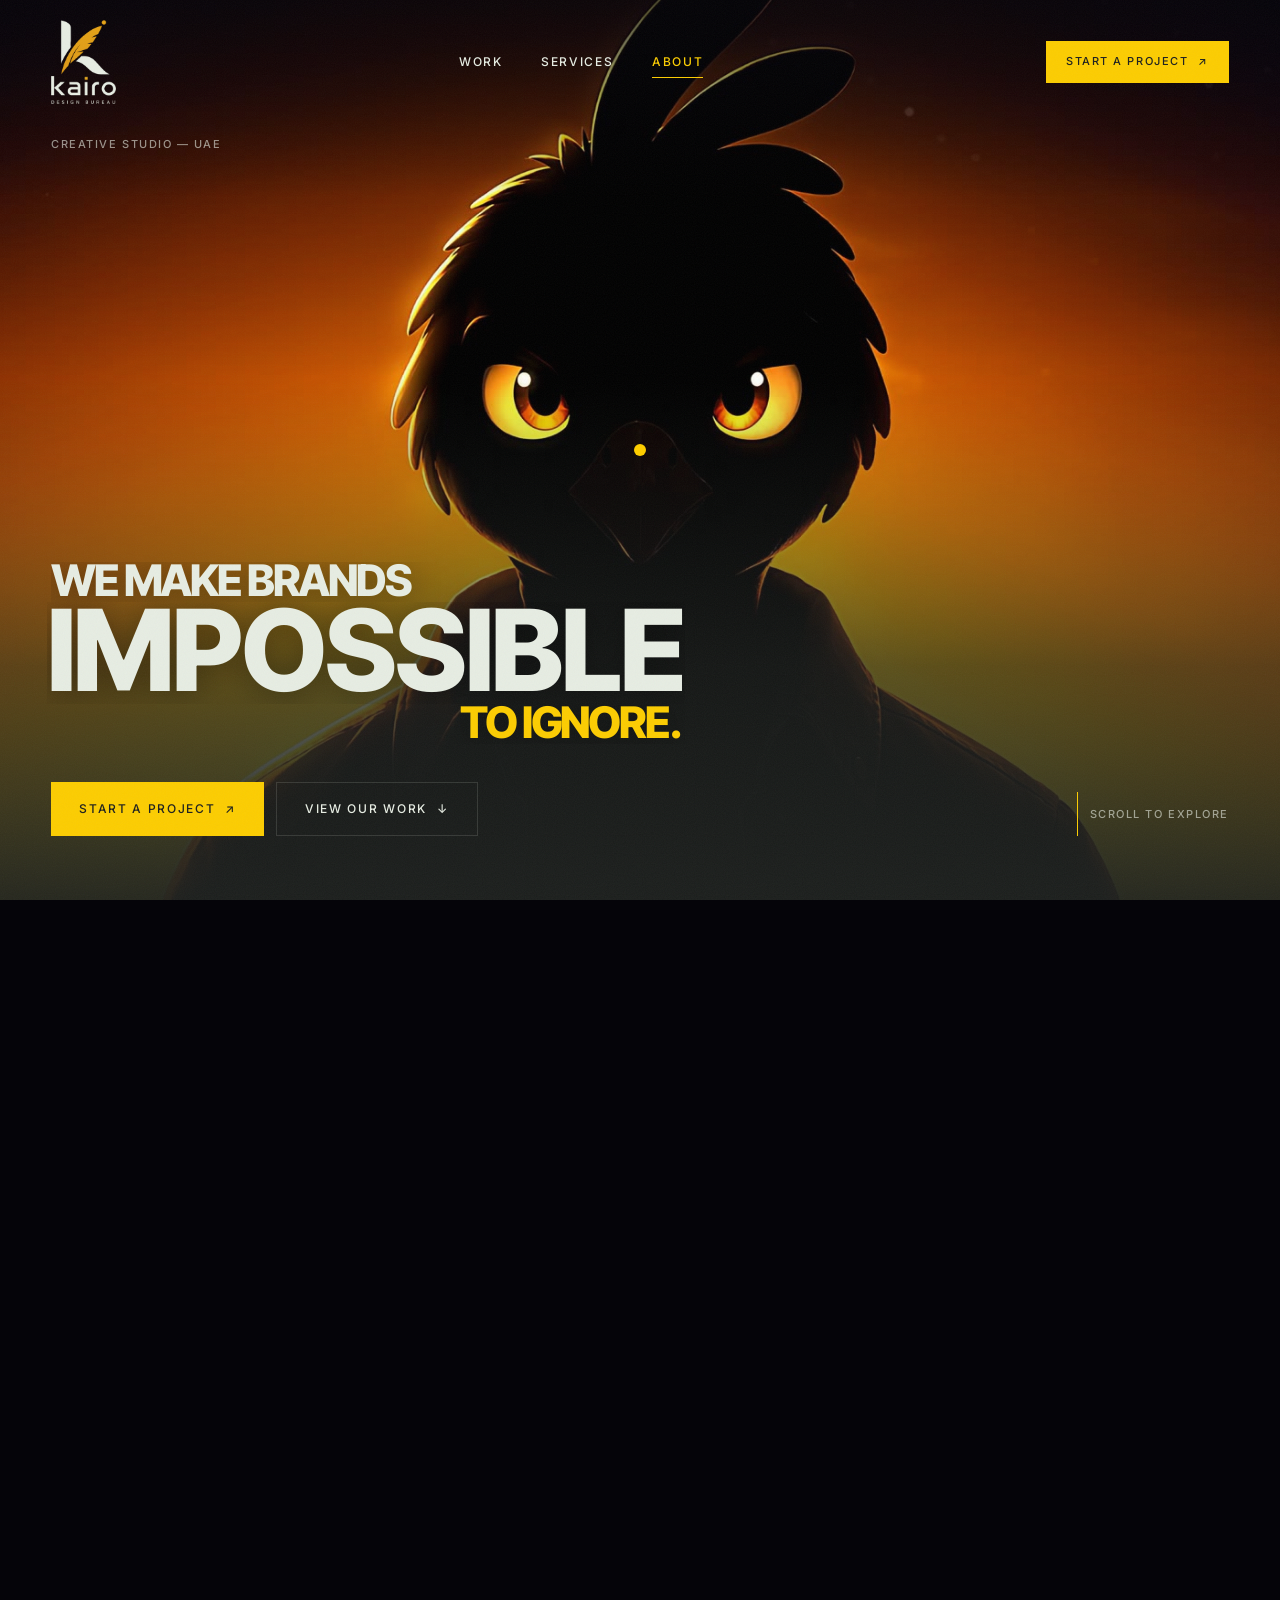
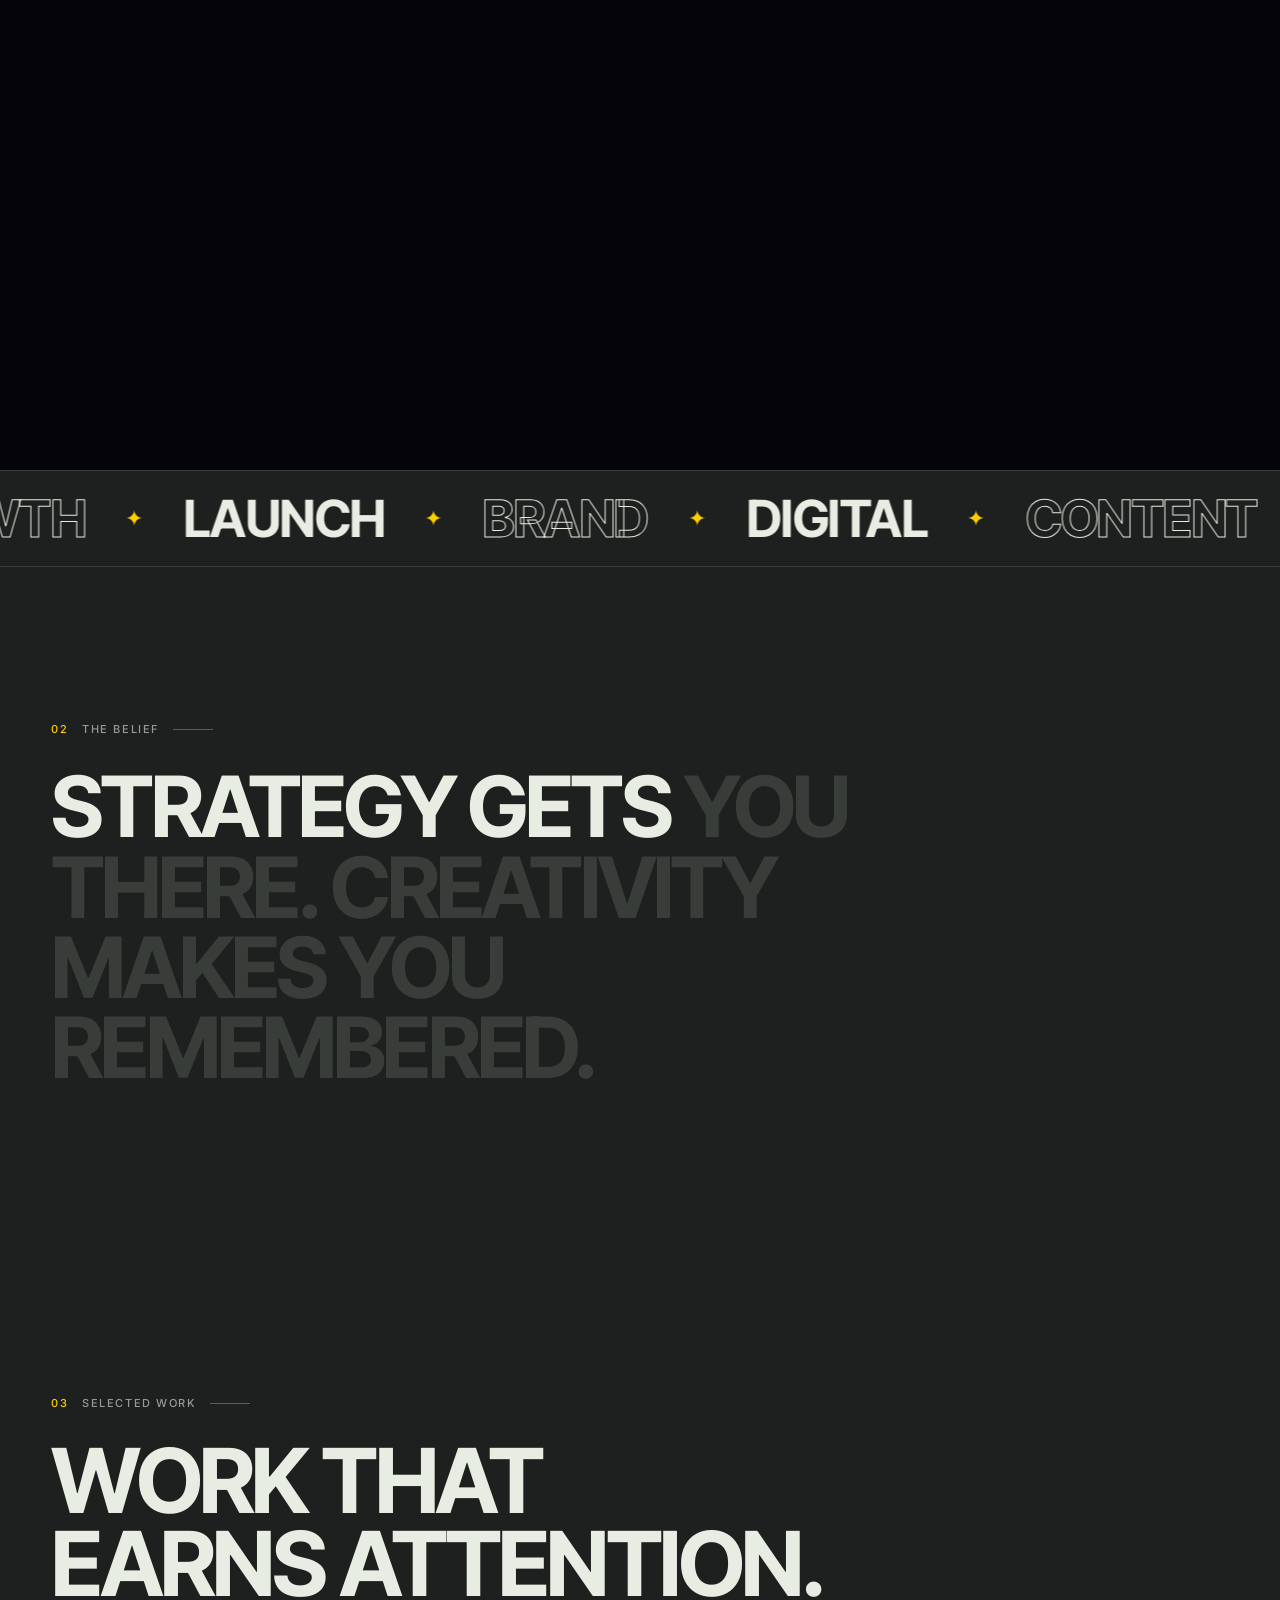
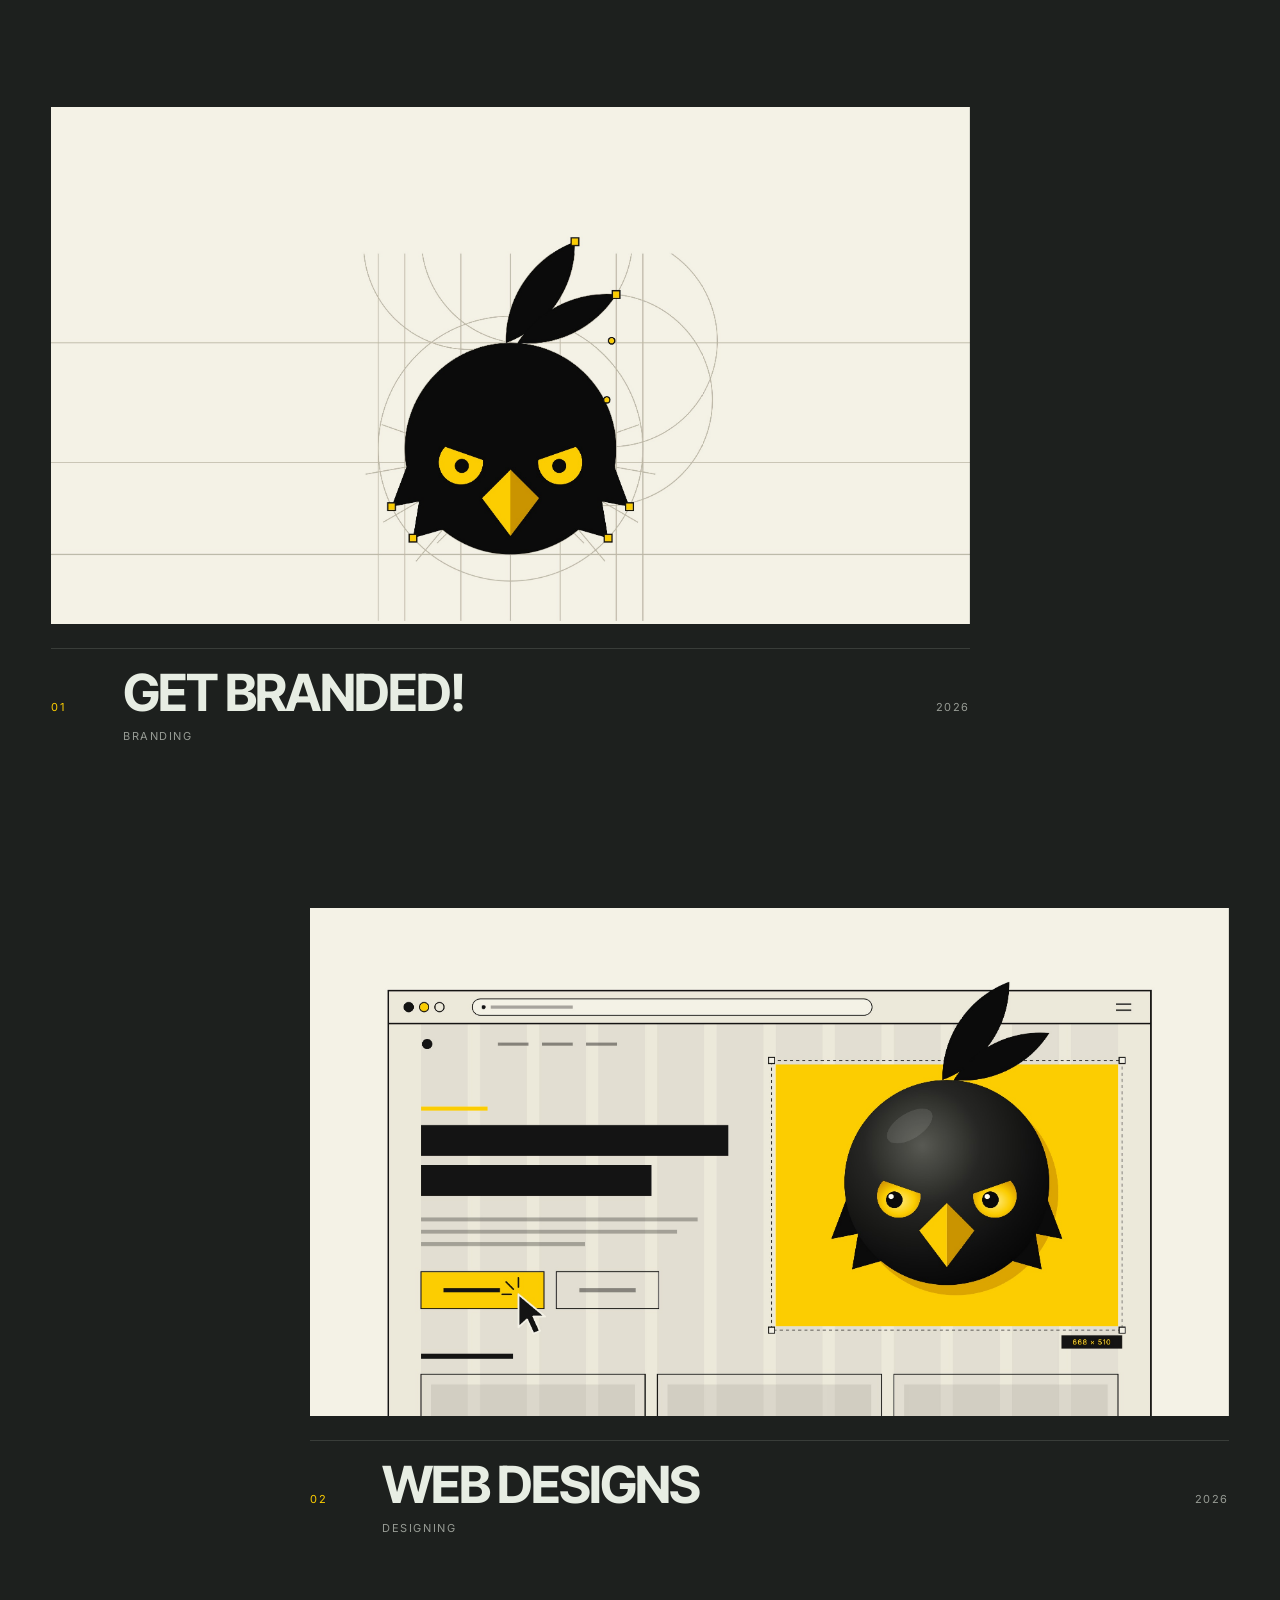
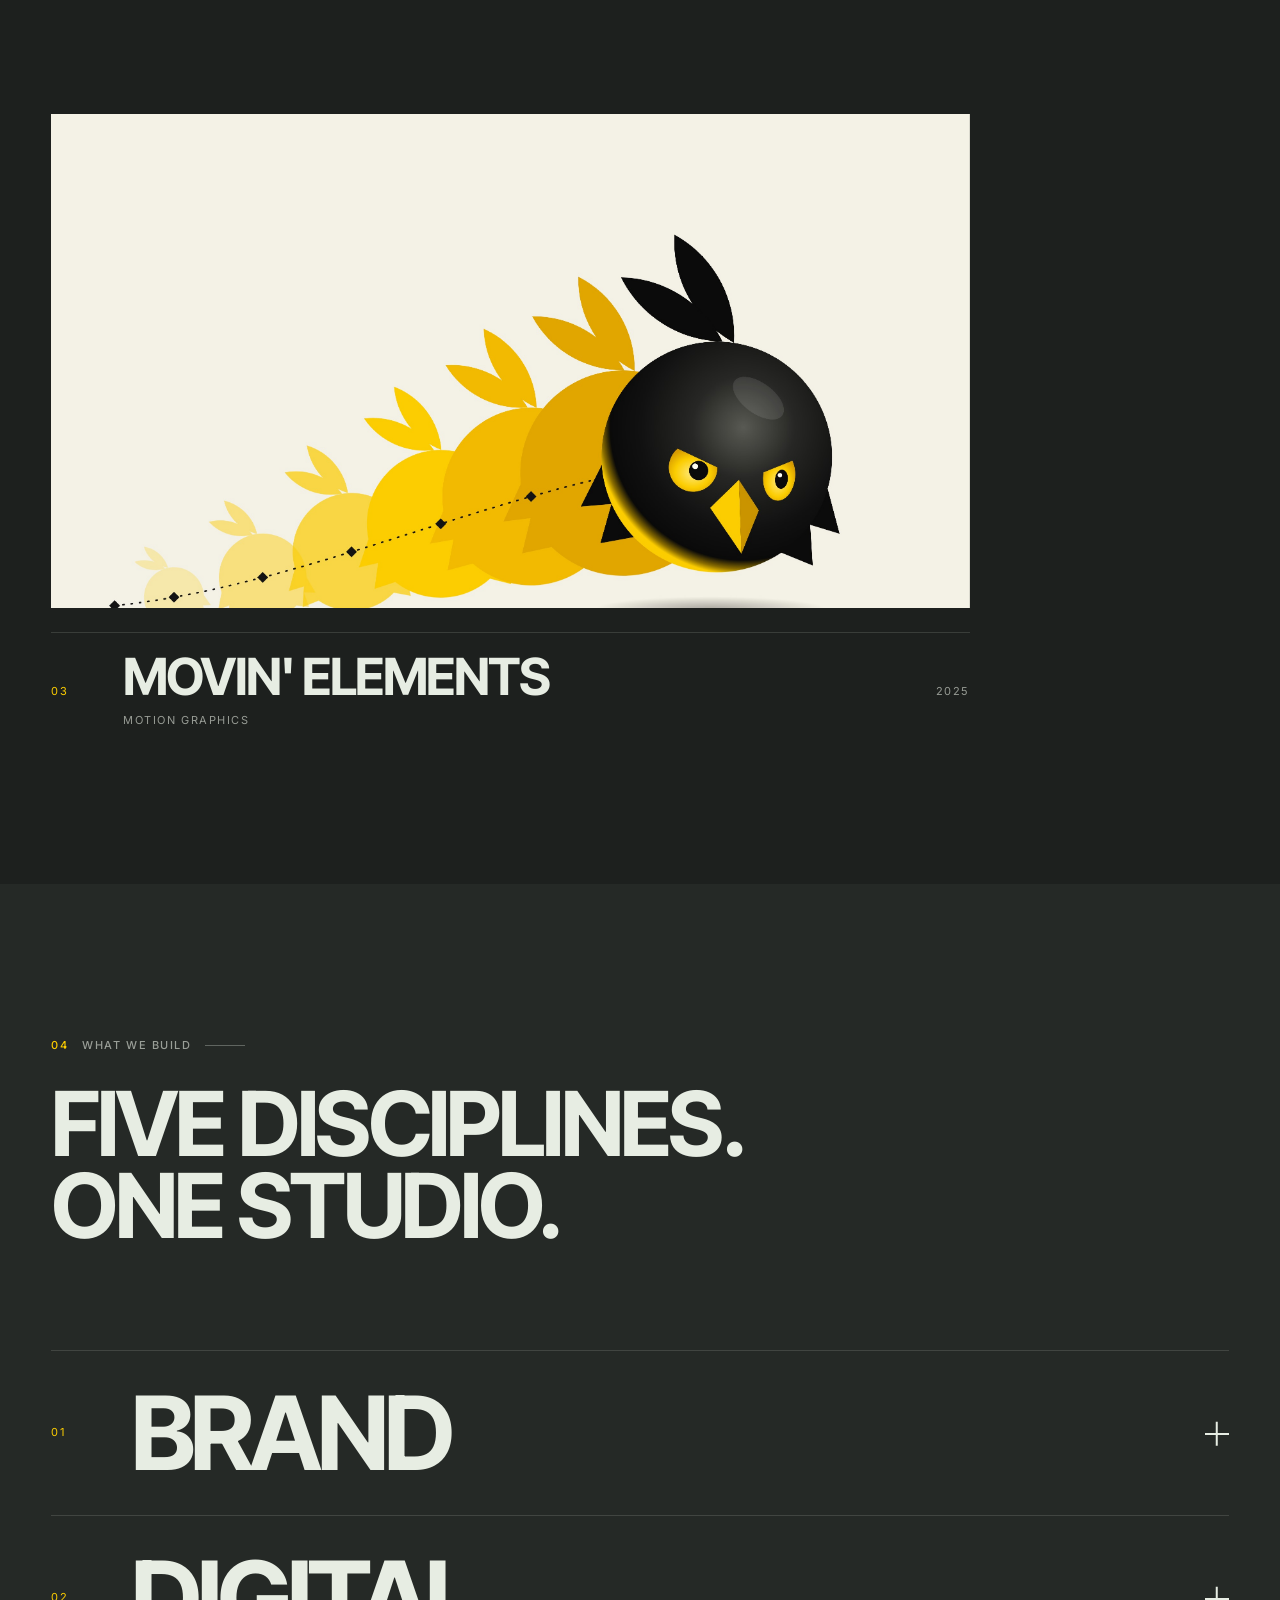
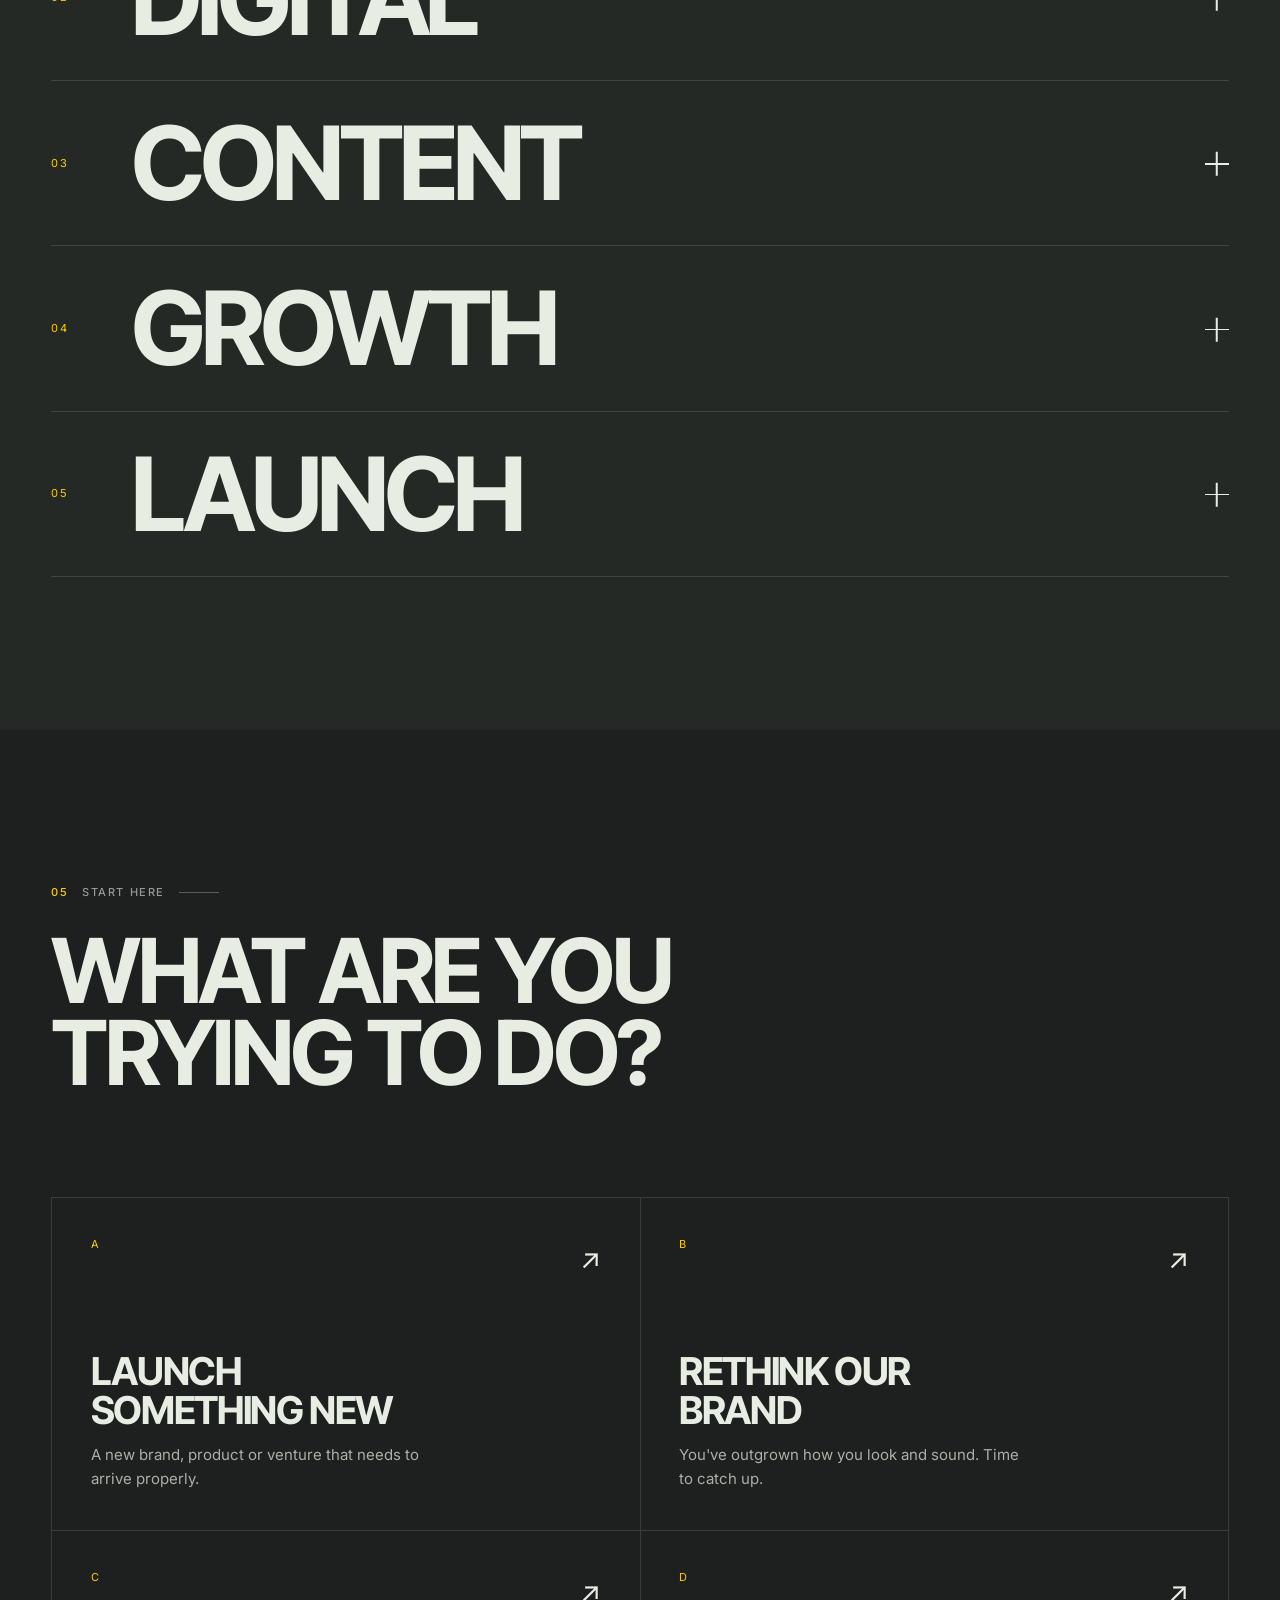
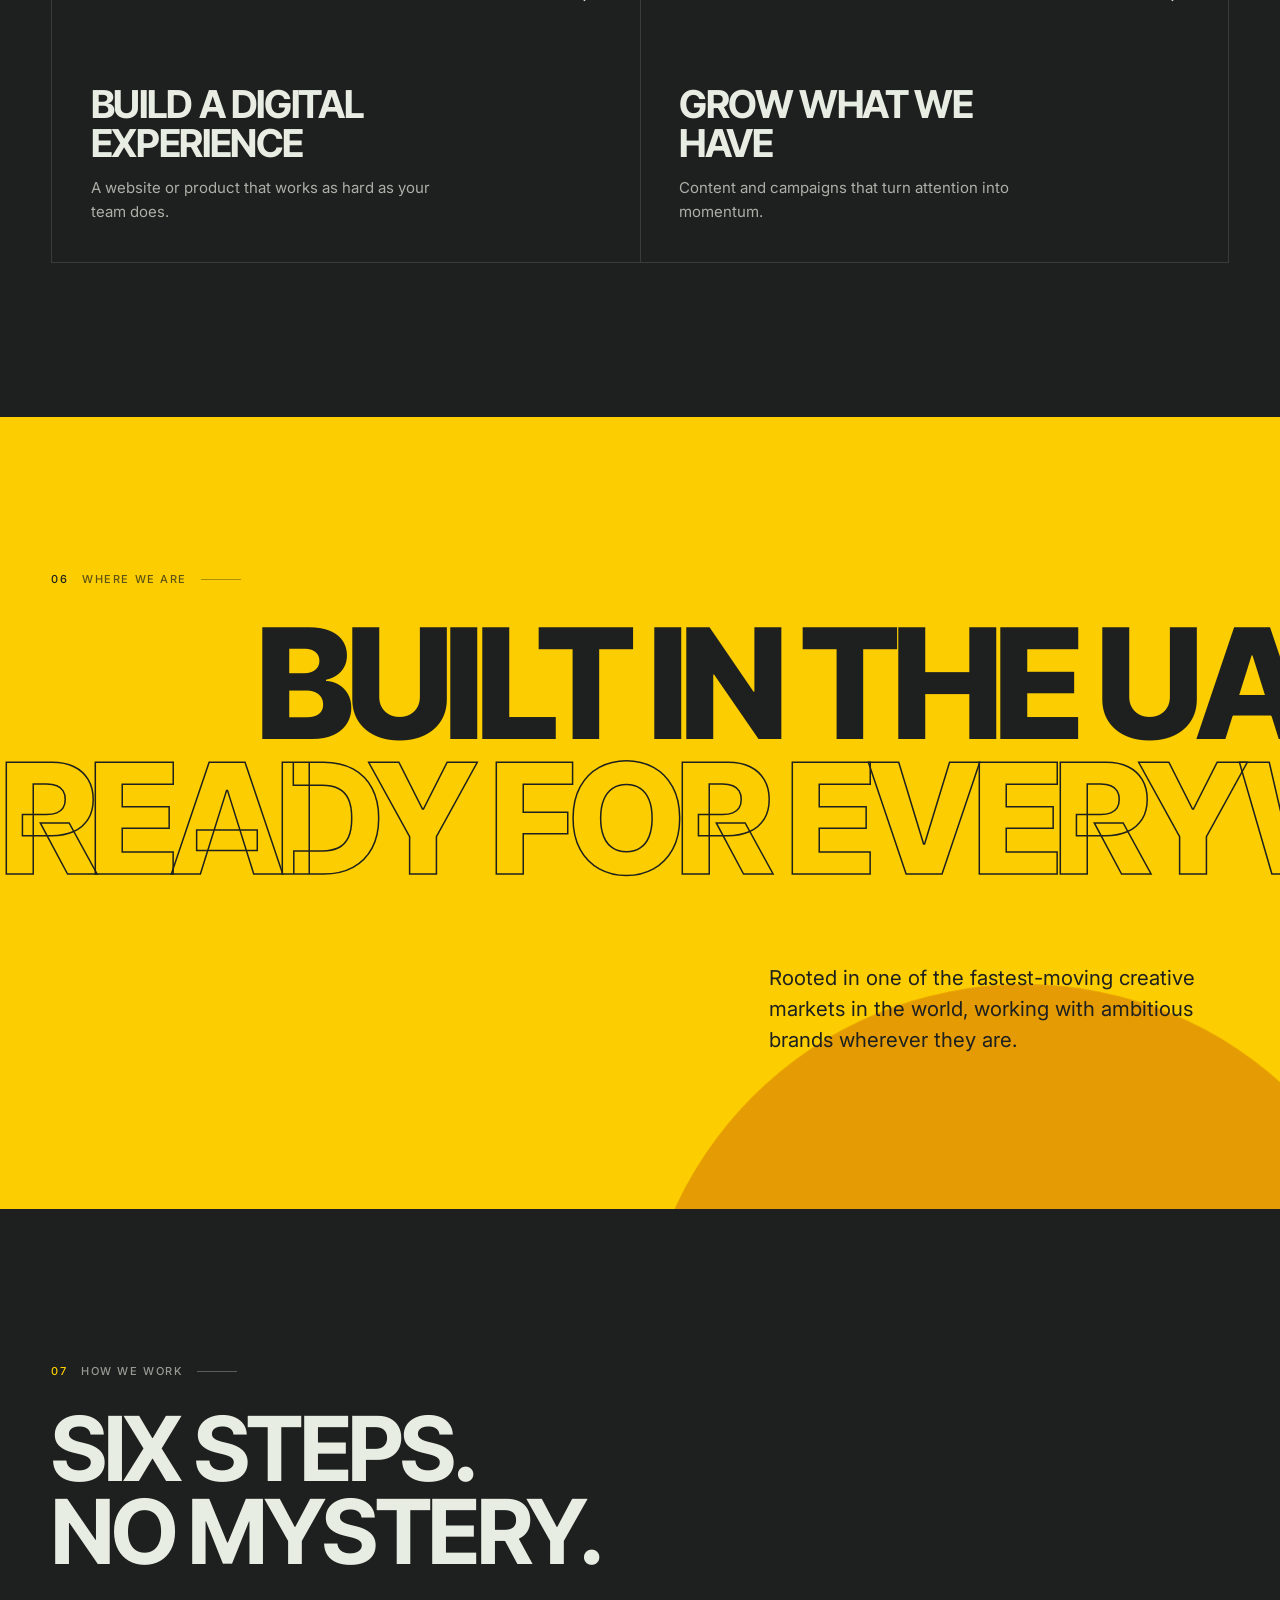
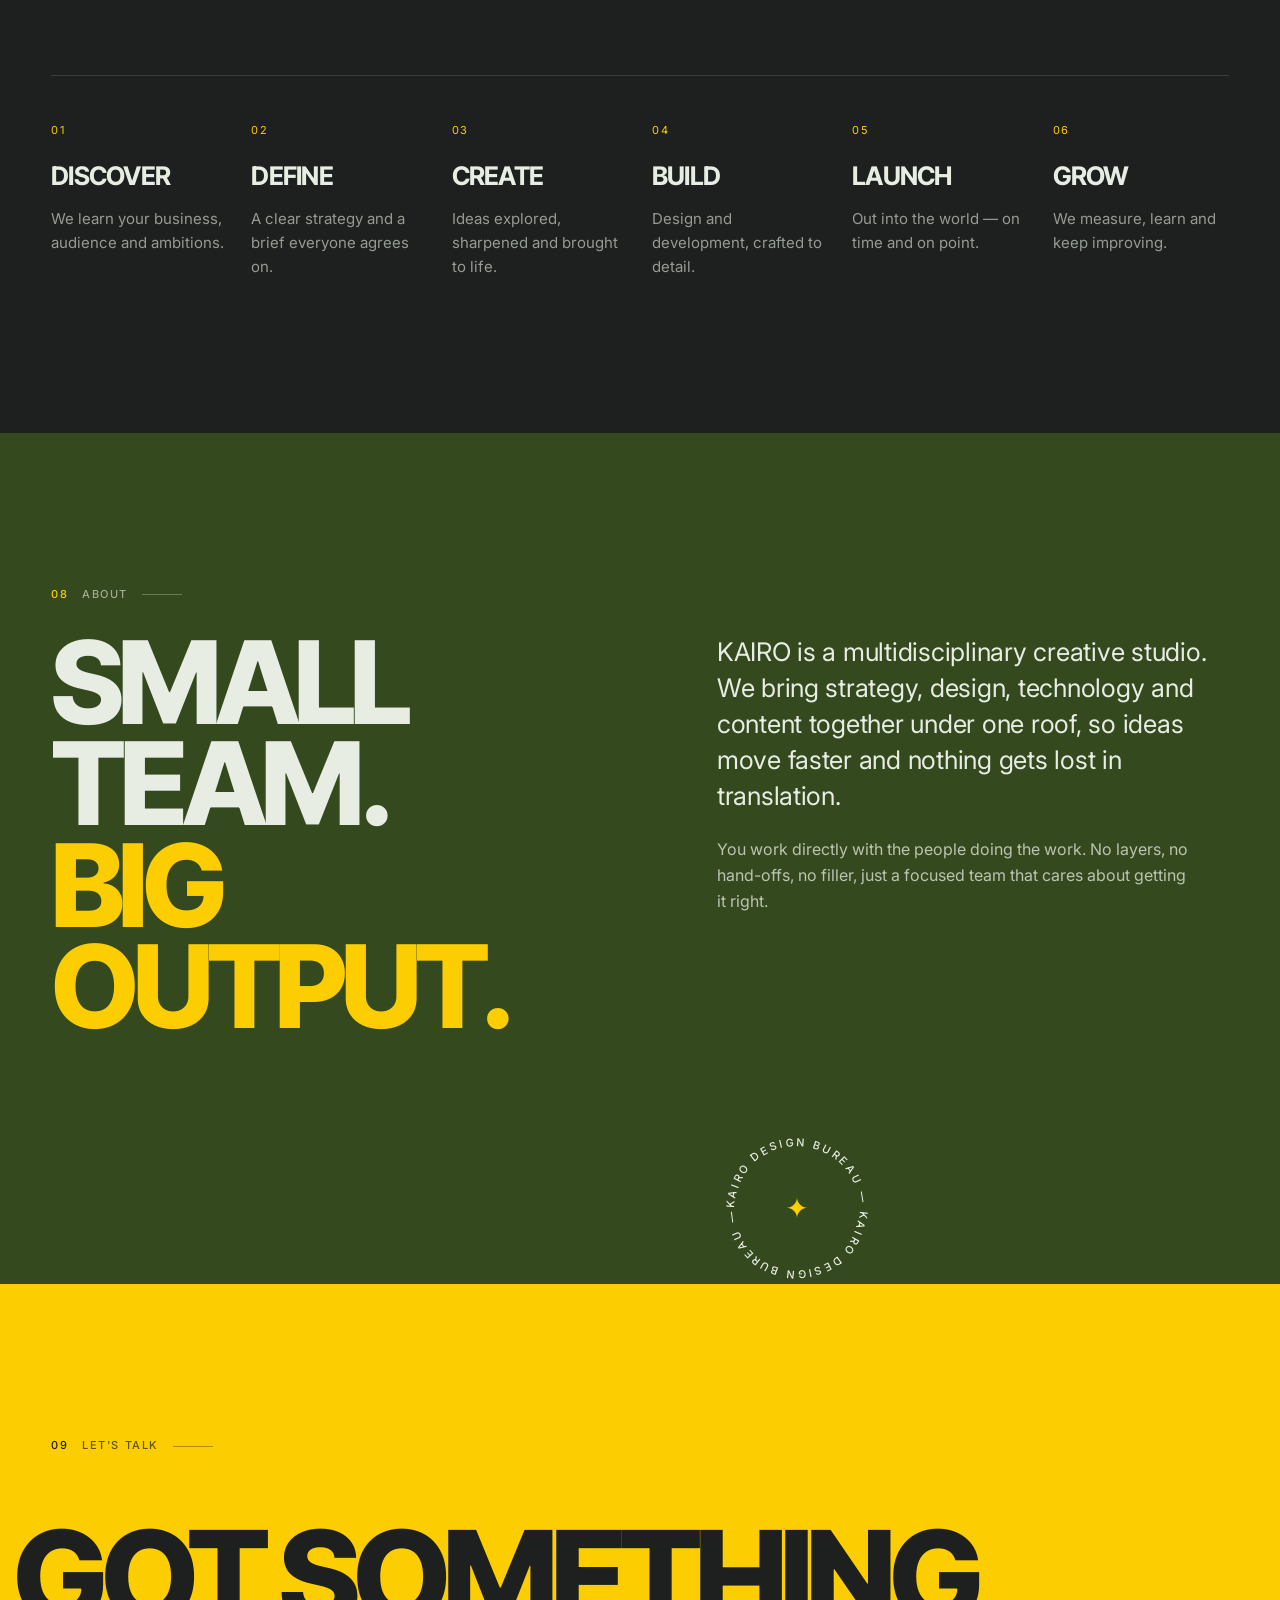
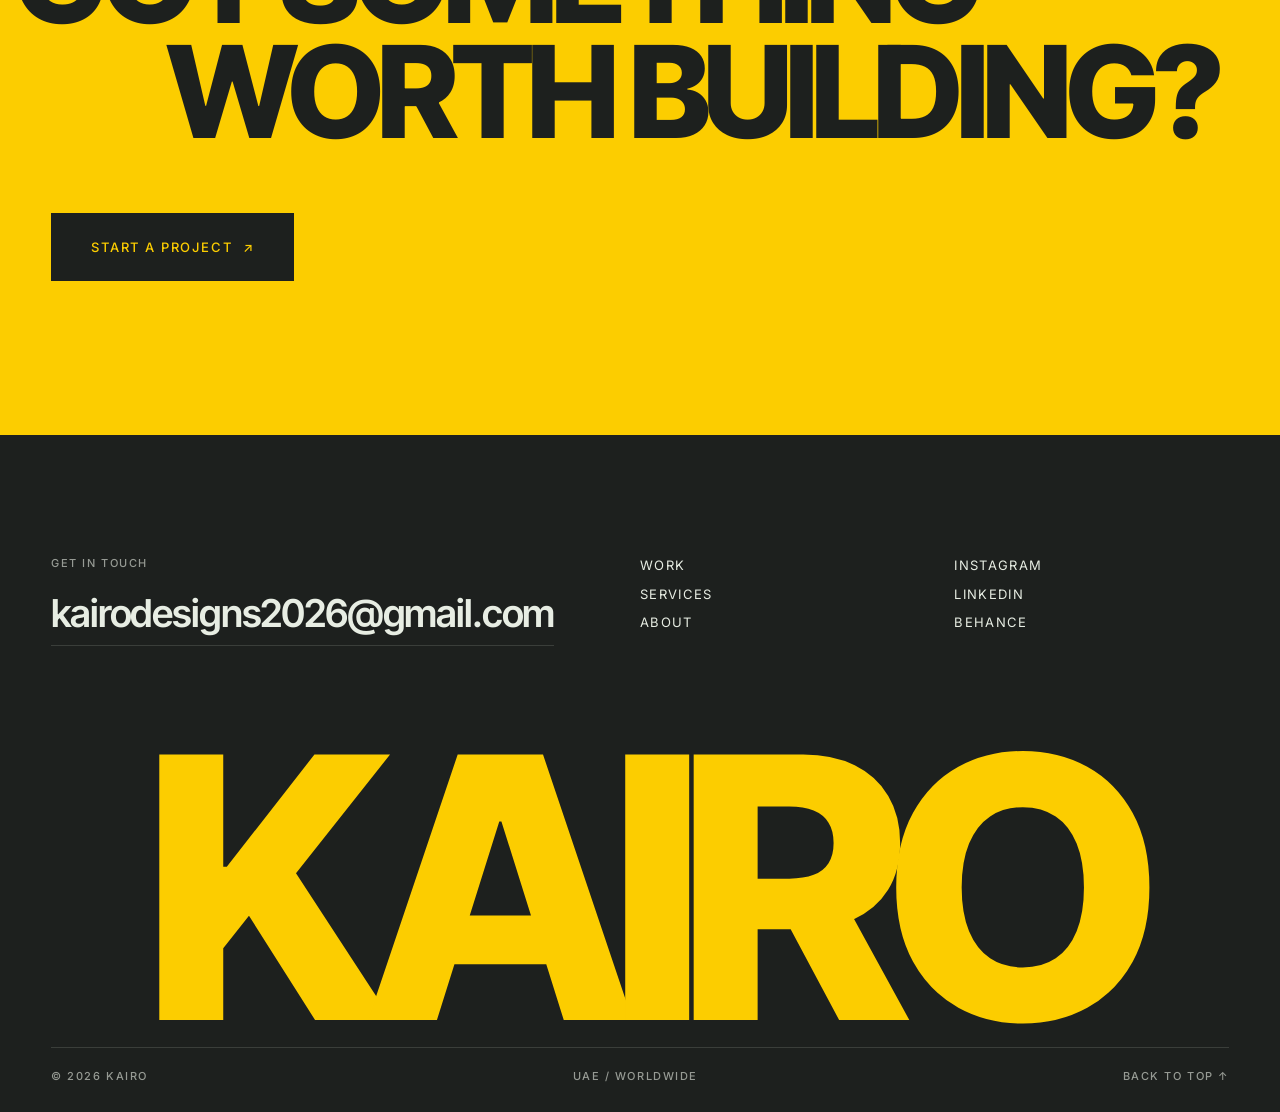
==== commit 1fa453b6: "Update index.html" ====
--- a/index.html
+++ b/index.html
@@ -314,7 +314,7 @@
     <div class="footer__top">
       <div>
         <p class="meta">Get in touch</p>
-        <a class="footer__mail" data-email href="mailto:kairodesigns2026@gmail.com">contact@kairodesigns.org</a>
+        <a class="footer__mail" data-email href="mailto:contact@kairodesigns.org">contact@kairodesigns.org</a>
       </div>
       <nav class="footer__nav" aria-label="Footer">
         <a href="#work">Work</a><a href="#services">Services</a><a href="#about">About</a>
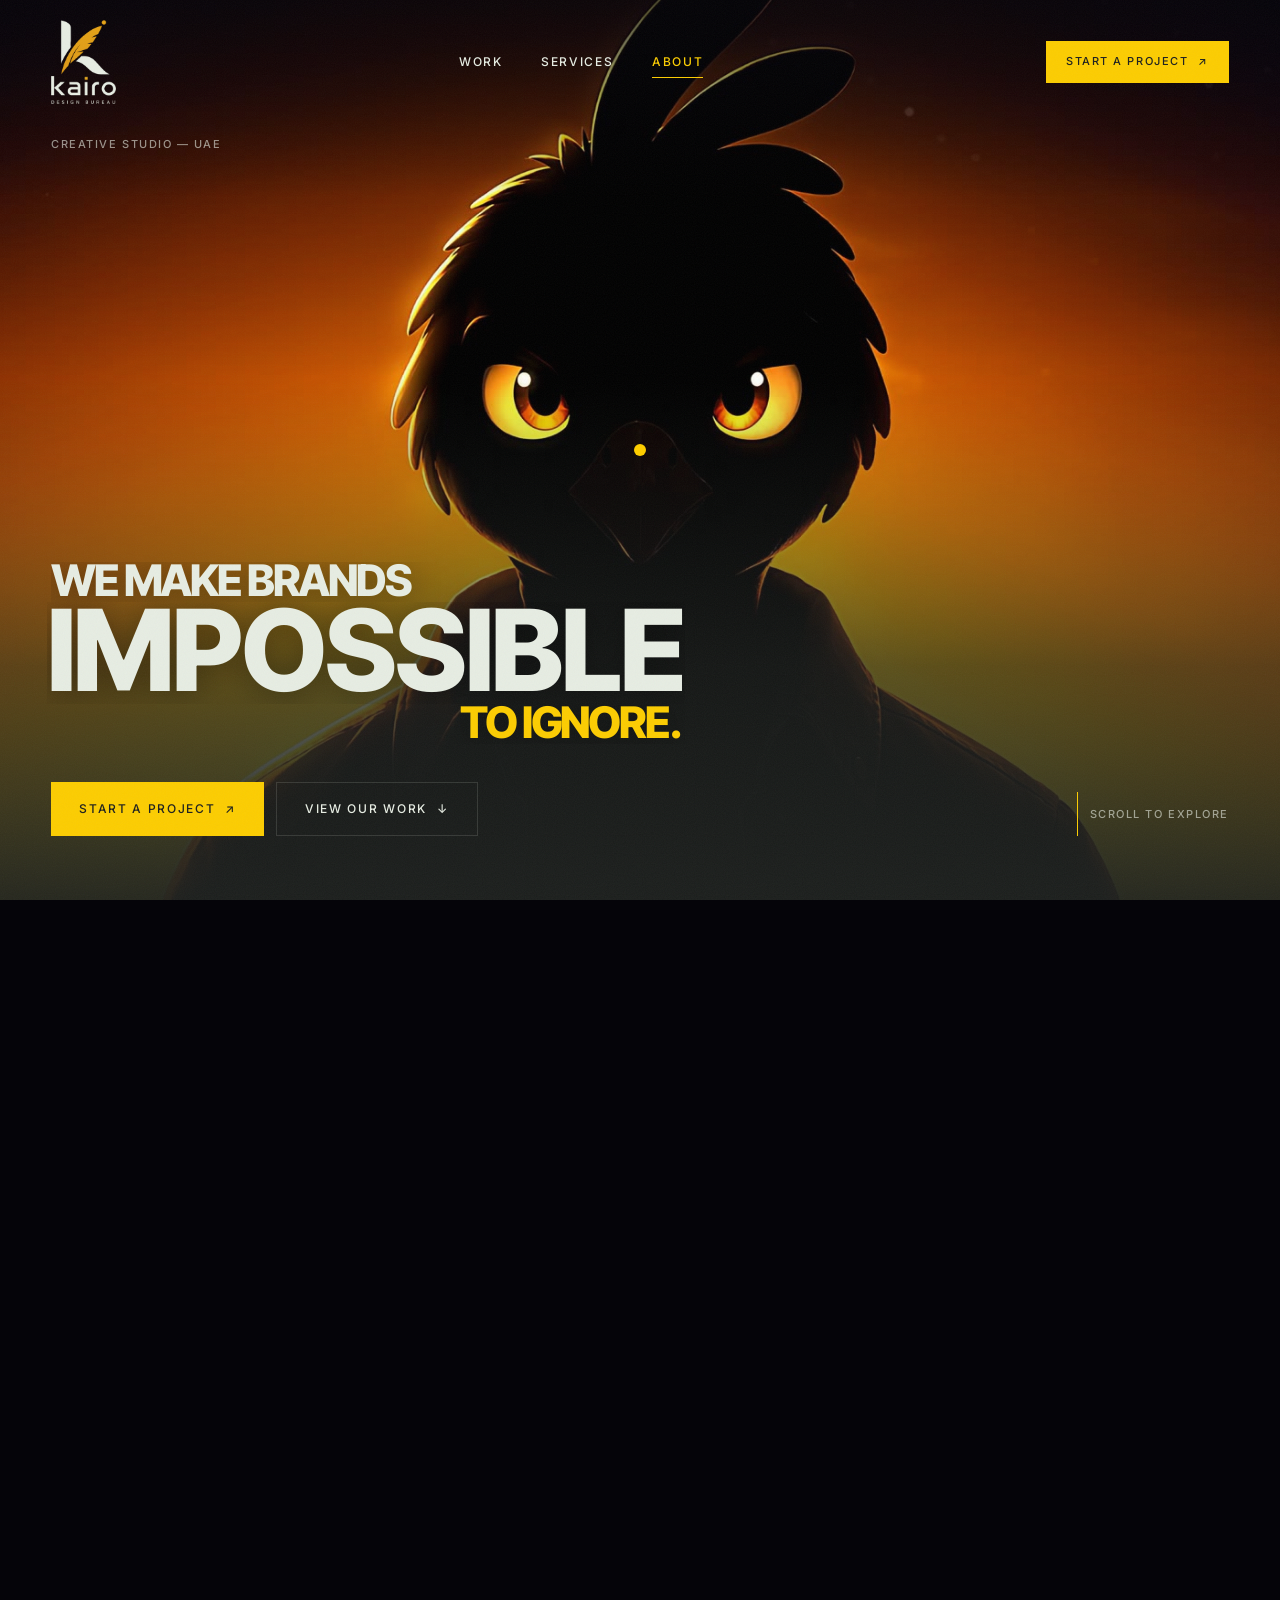
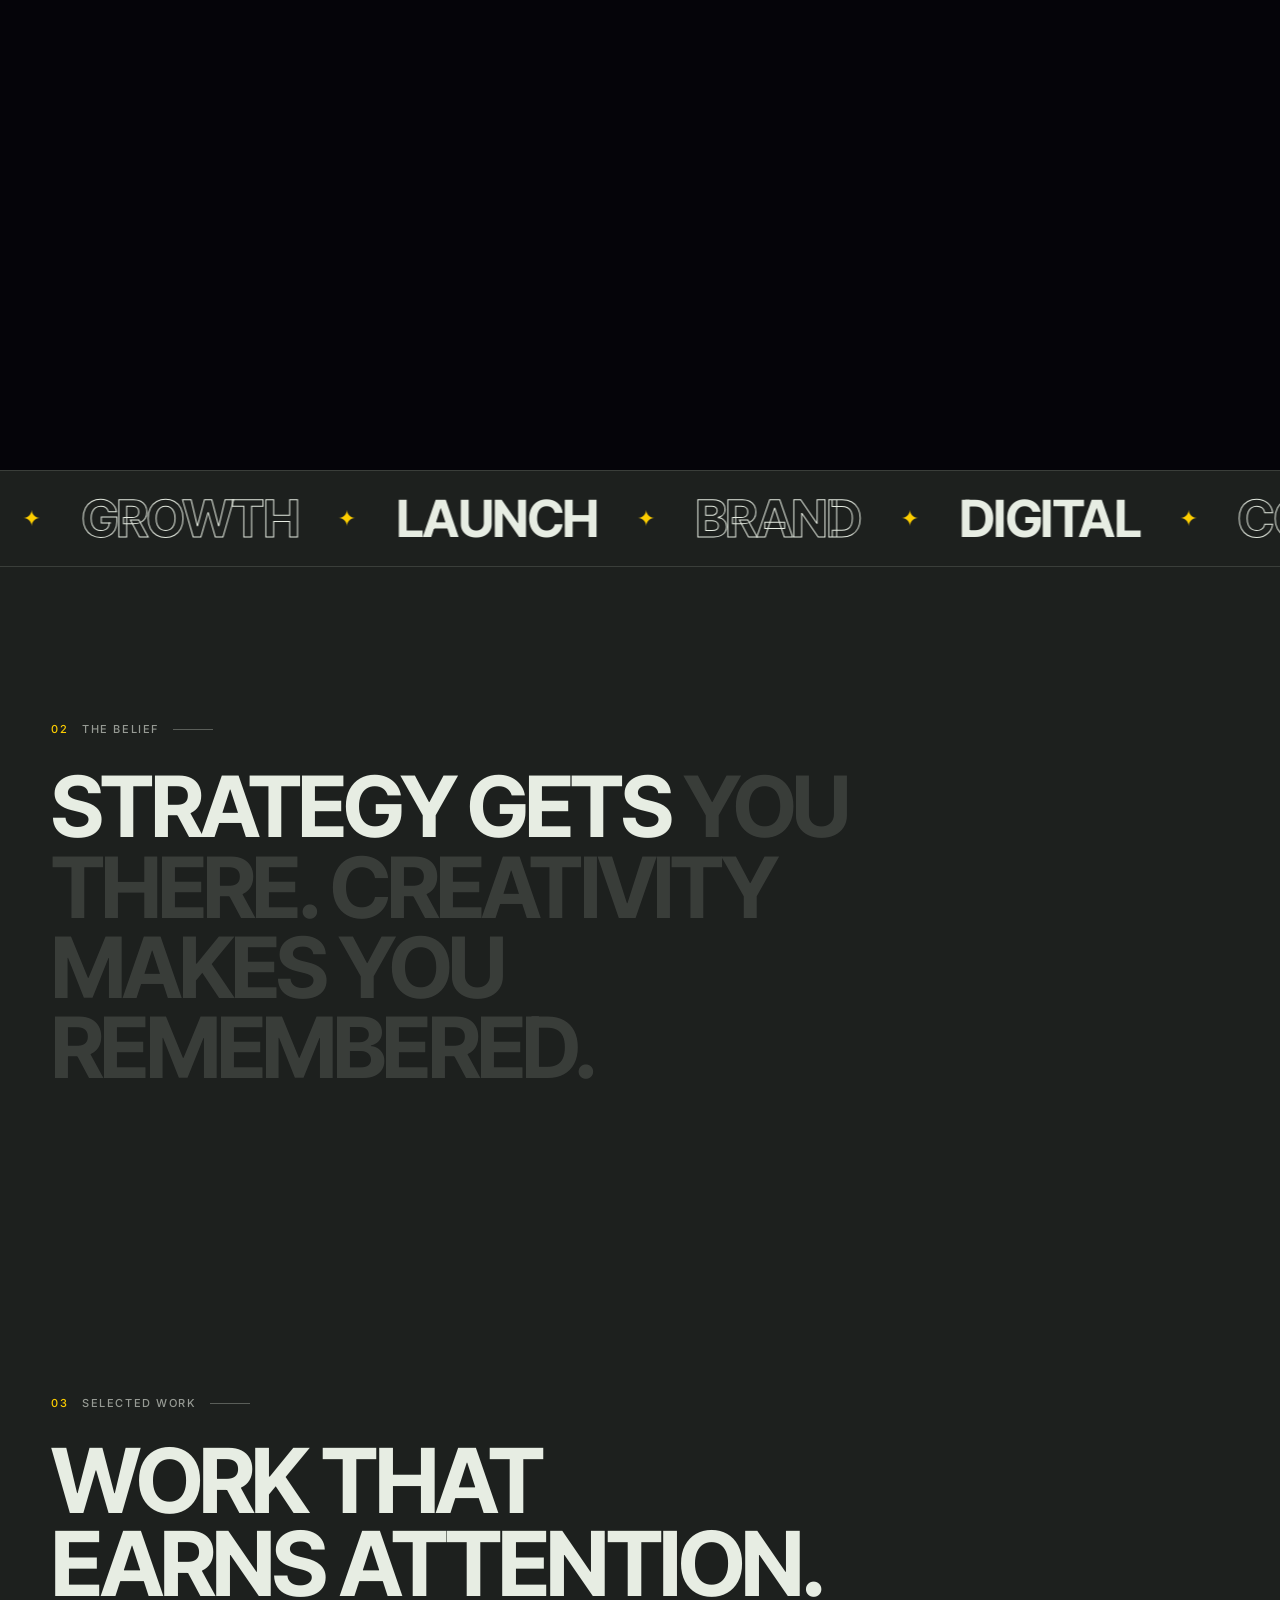
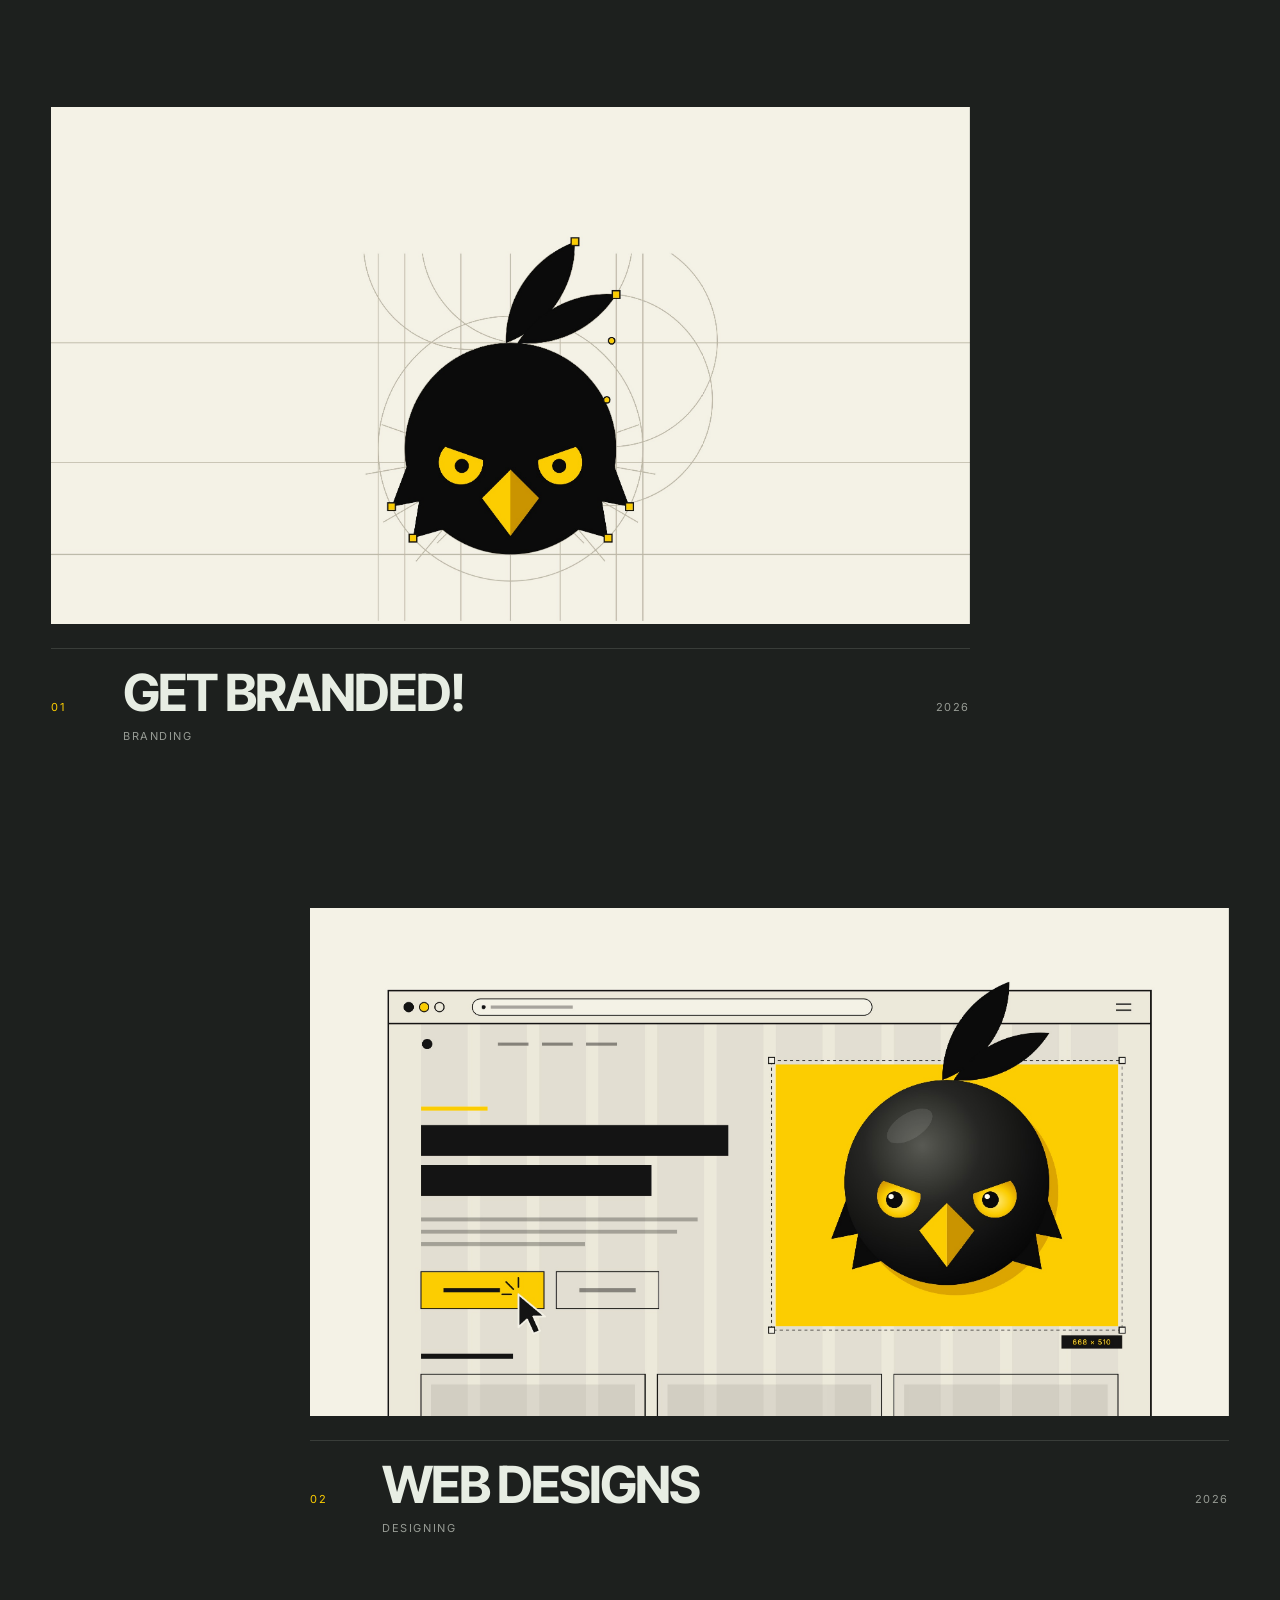
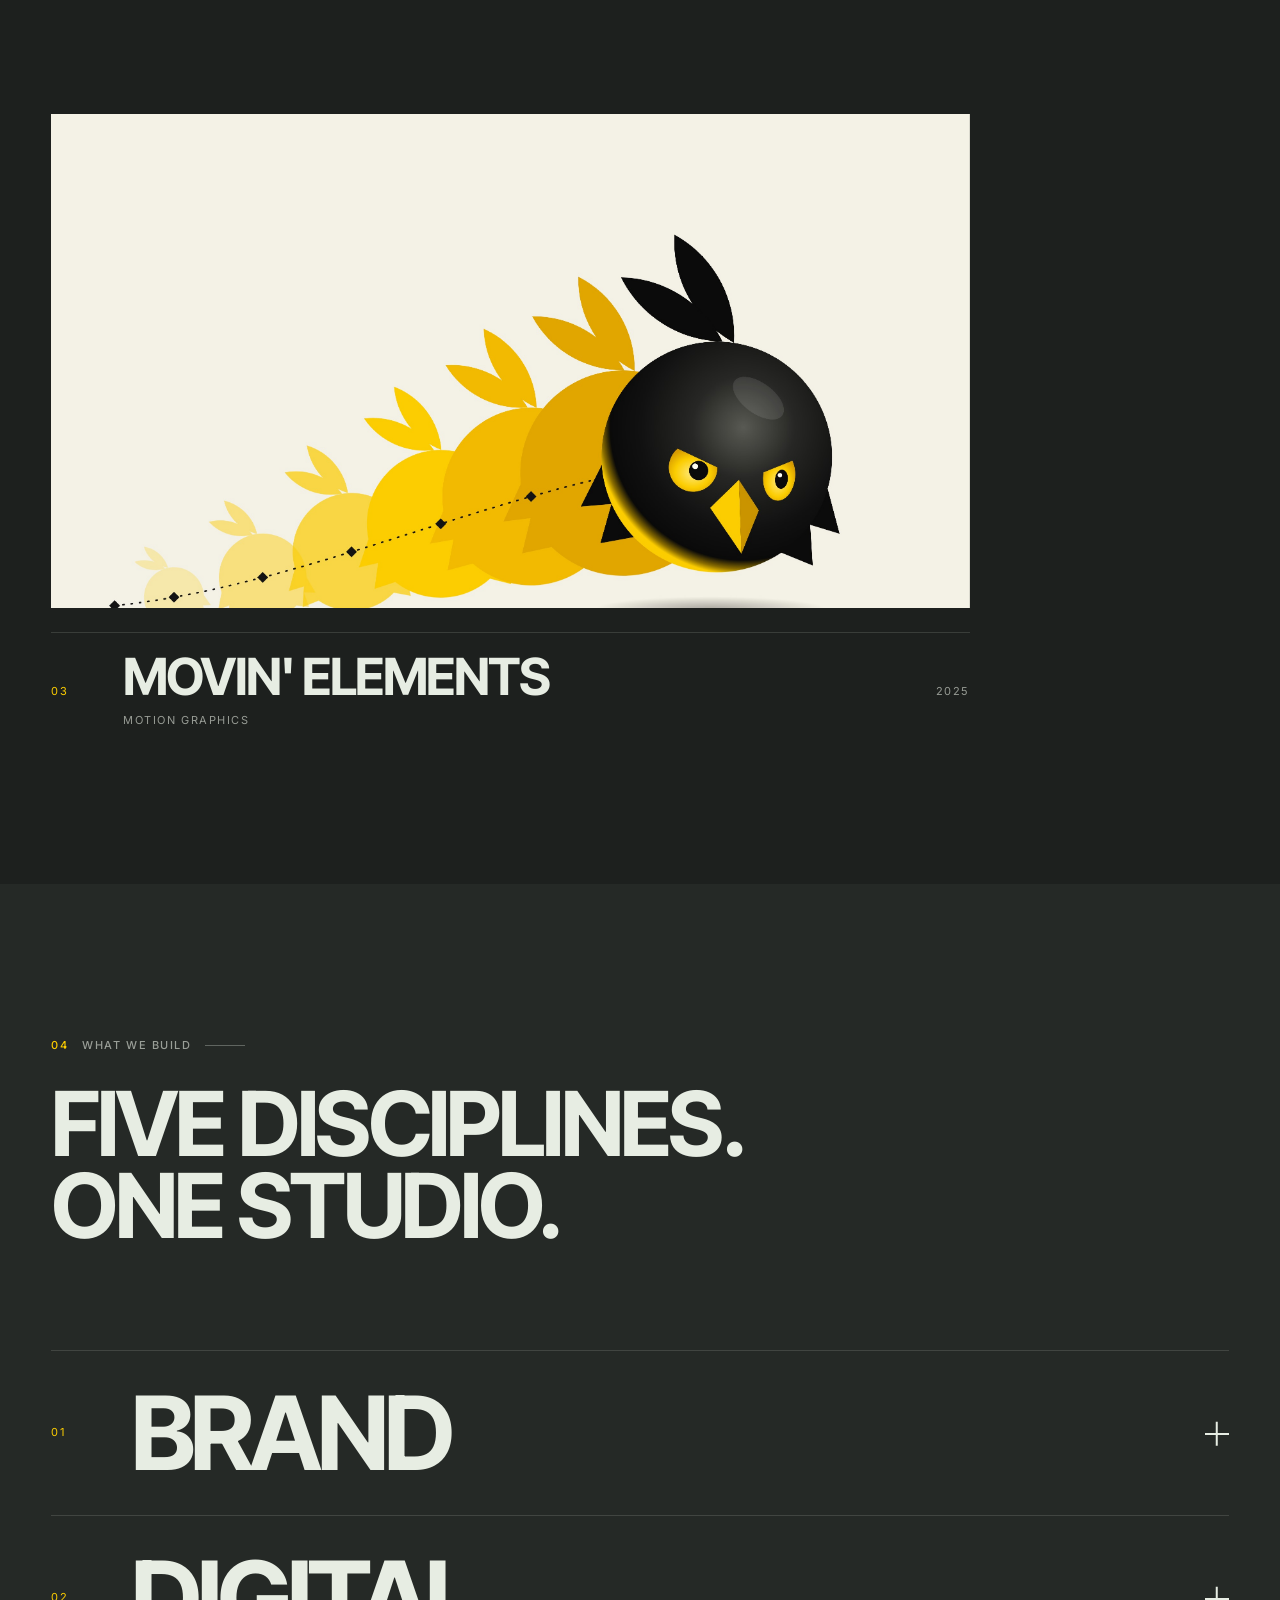
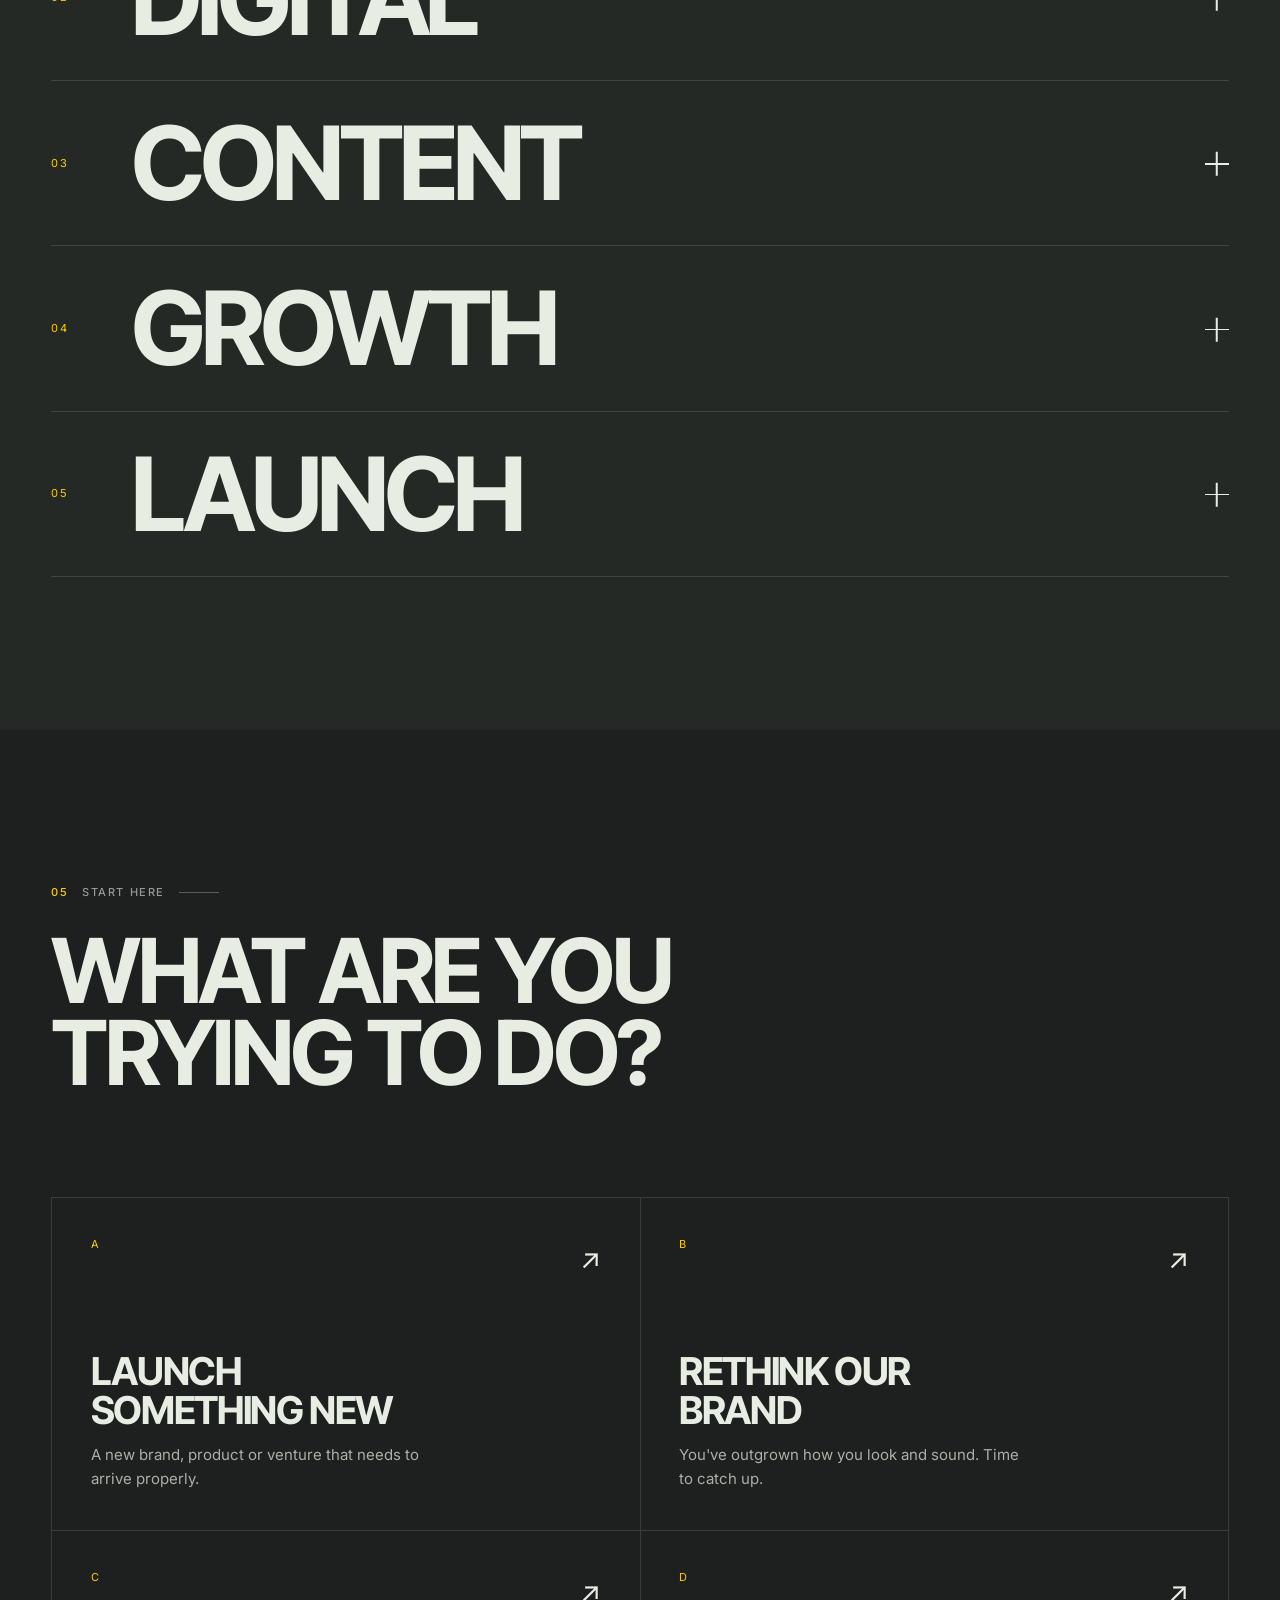
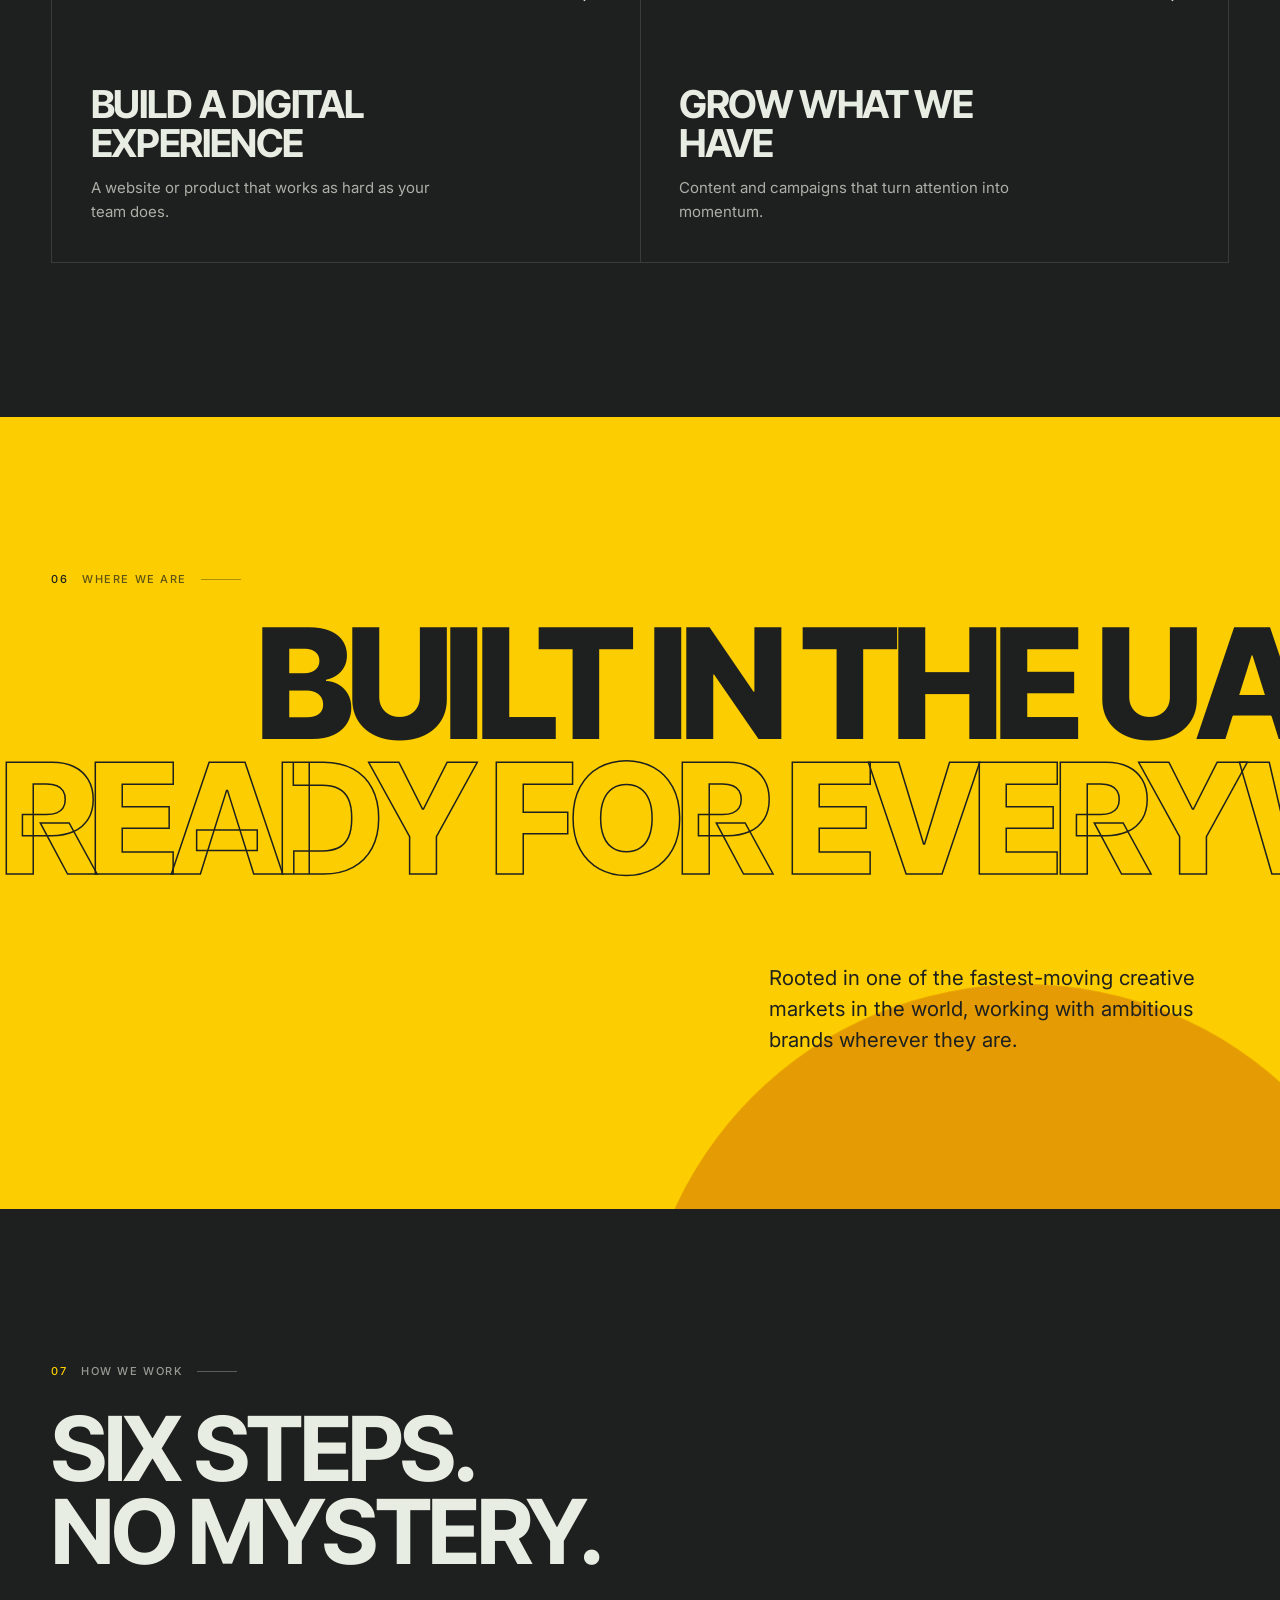
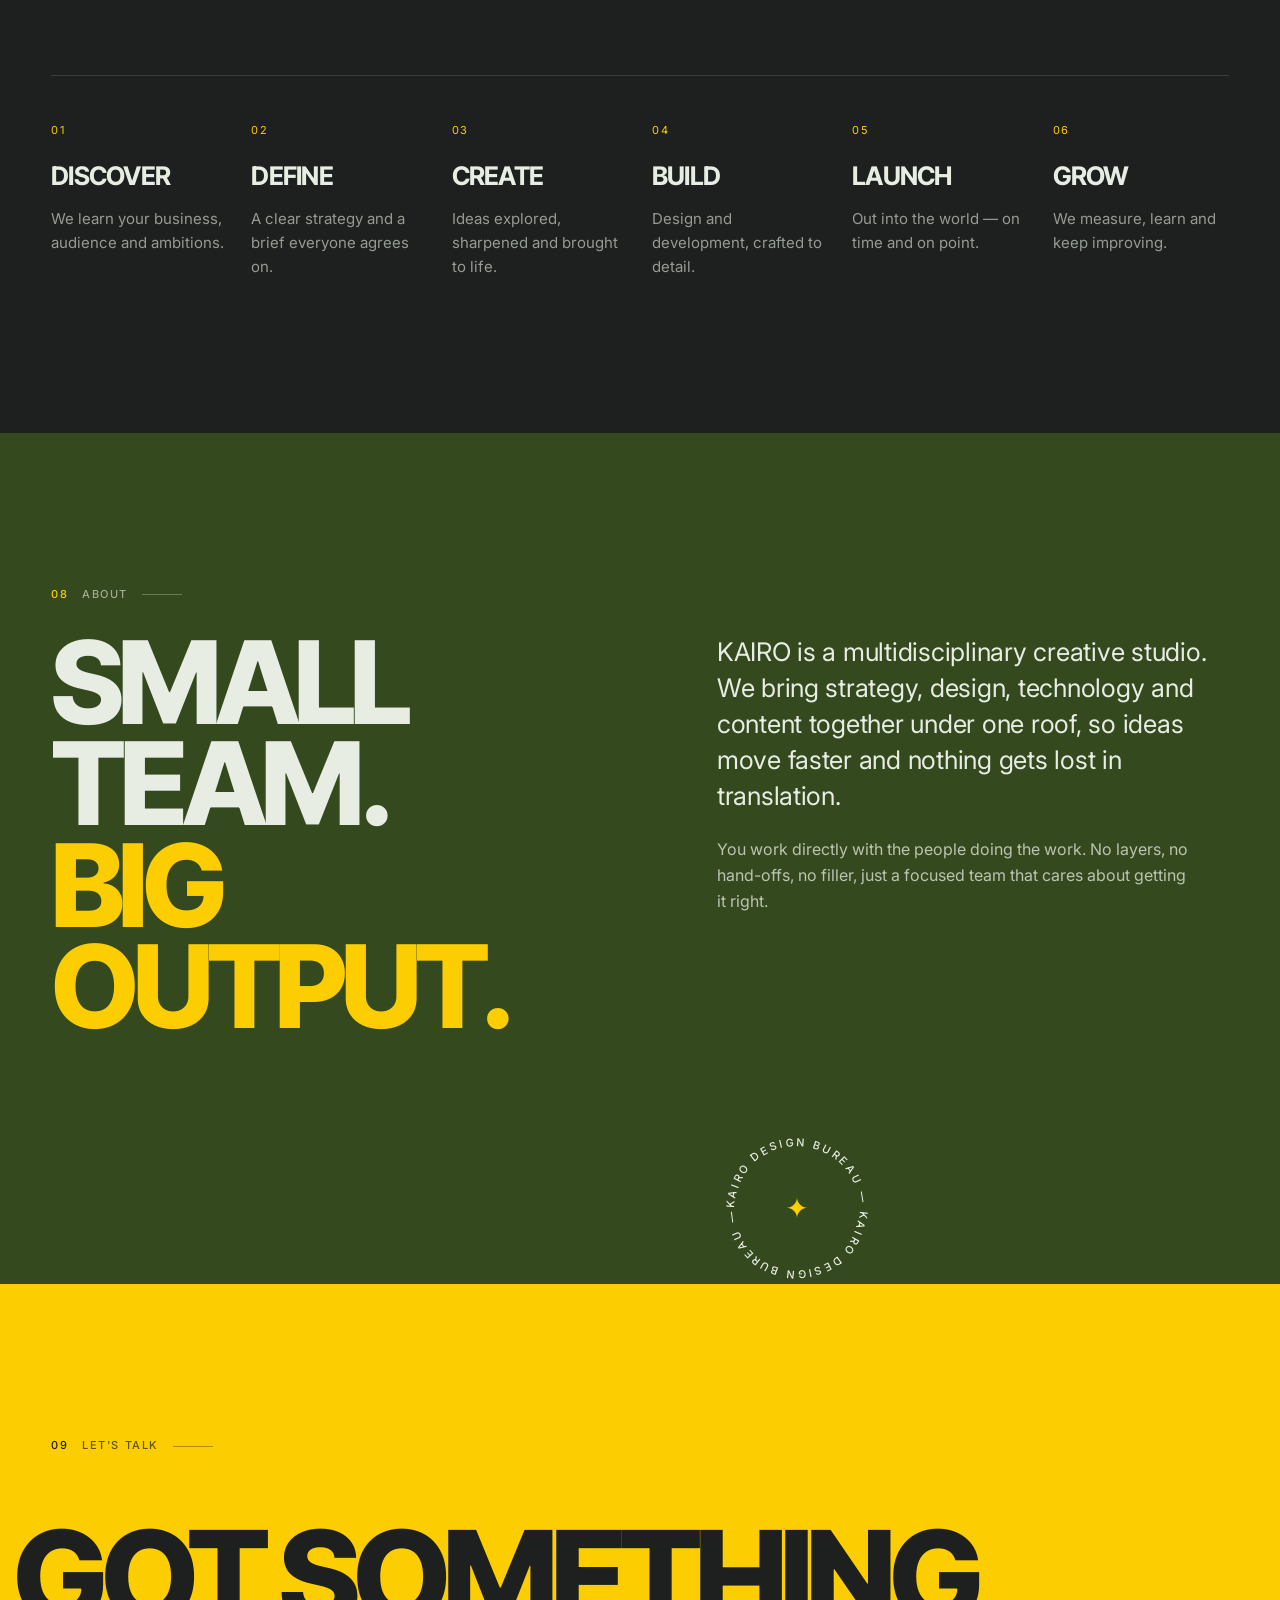
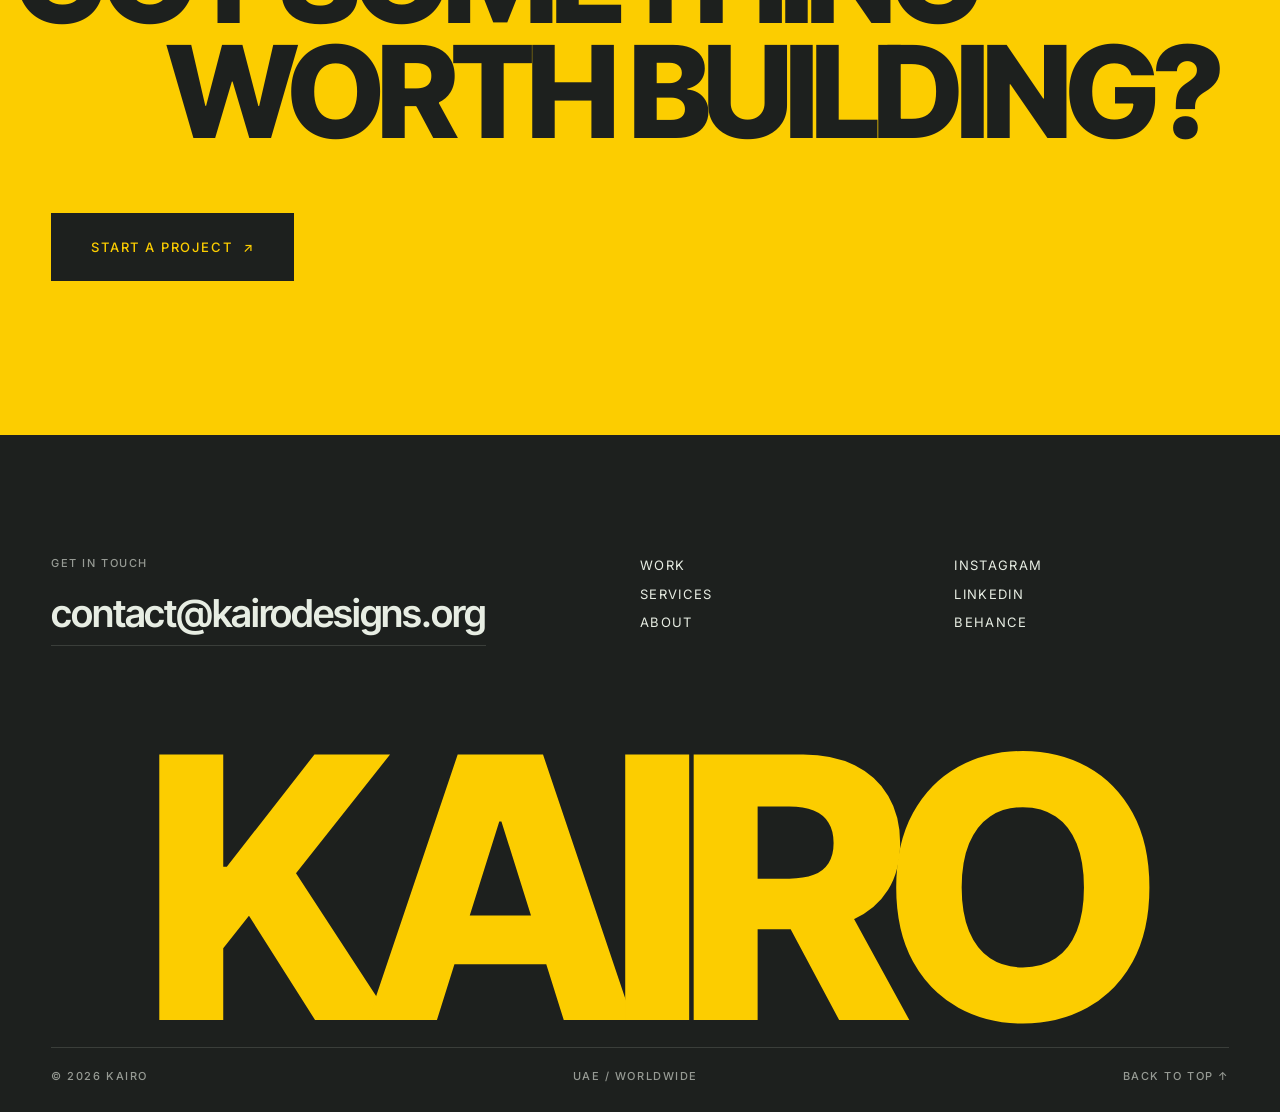
==== commit d4b8027c: "Update index.html" ====
--- a/index.html
+++ b/index.html
@@ -320,7 +320,7 @@
         <a href="#work">Work</a><a href="#services">Services</a><a href="#about">About</a>
       </nav>
       <nav class="footer__nav" aria-label="Social">
-        <a href="#" target="_blank" rel="noopener">Instagram</a><a href="#" target="_blank" rel="noopener">LinkedIn</a><a href="#" target="_blank" rel="noopener">Behance</a>
+                <a href="https://www.instagram.com/kairodesigns.ae/" target="_blank" rel="noopener">Instagram</a><a href="https://www.linkedin.com/company/143366037/" target="_blank" rel="noopener">LinkedIn</a><a href="https://www.behance.net/kairodesignsbureau/projects" target="_blank" rel="noopener">Behance</a>
       </nav>
     </div>
     <div class="footer__word reveal" aria-hidden="true"><span>KAIRO</span></div>
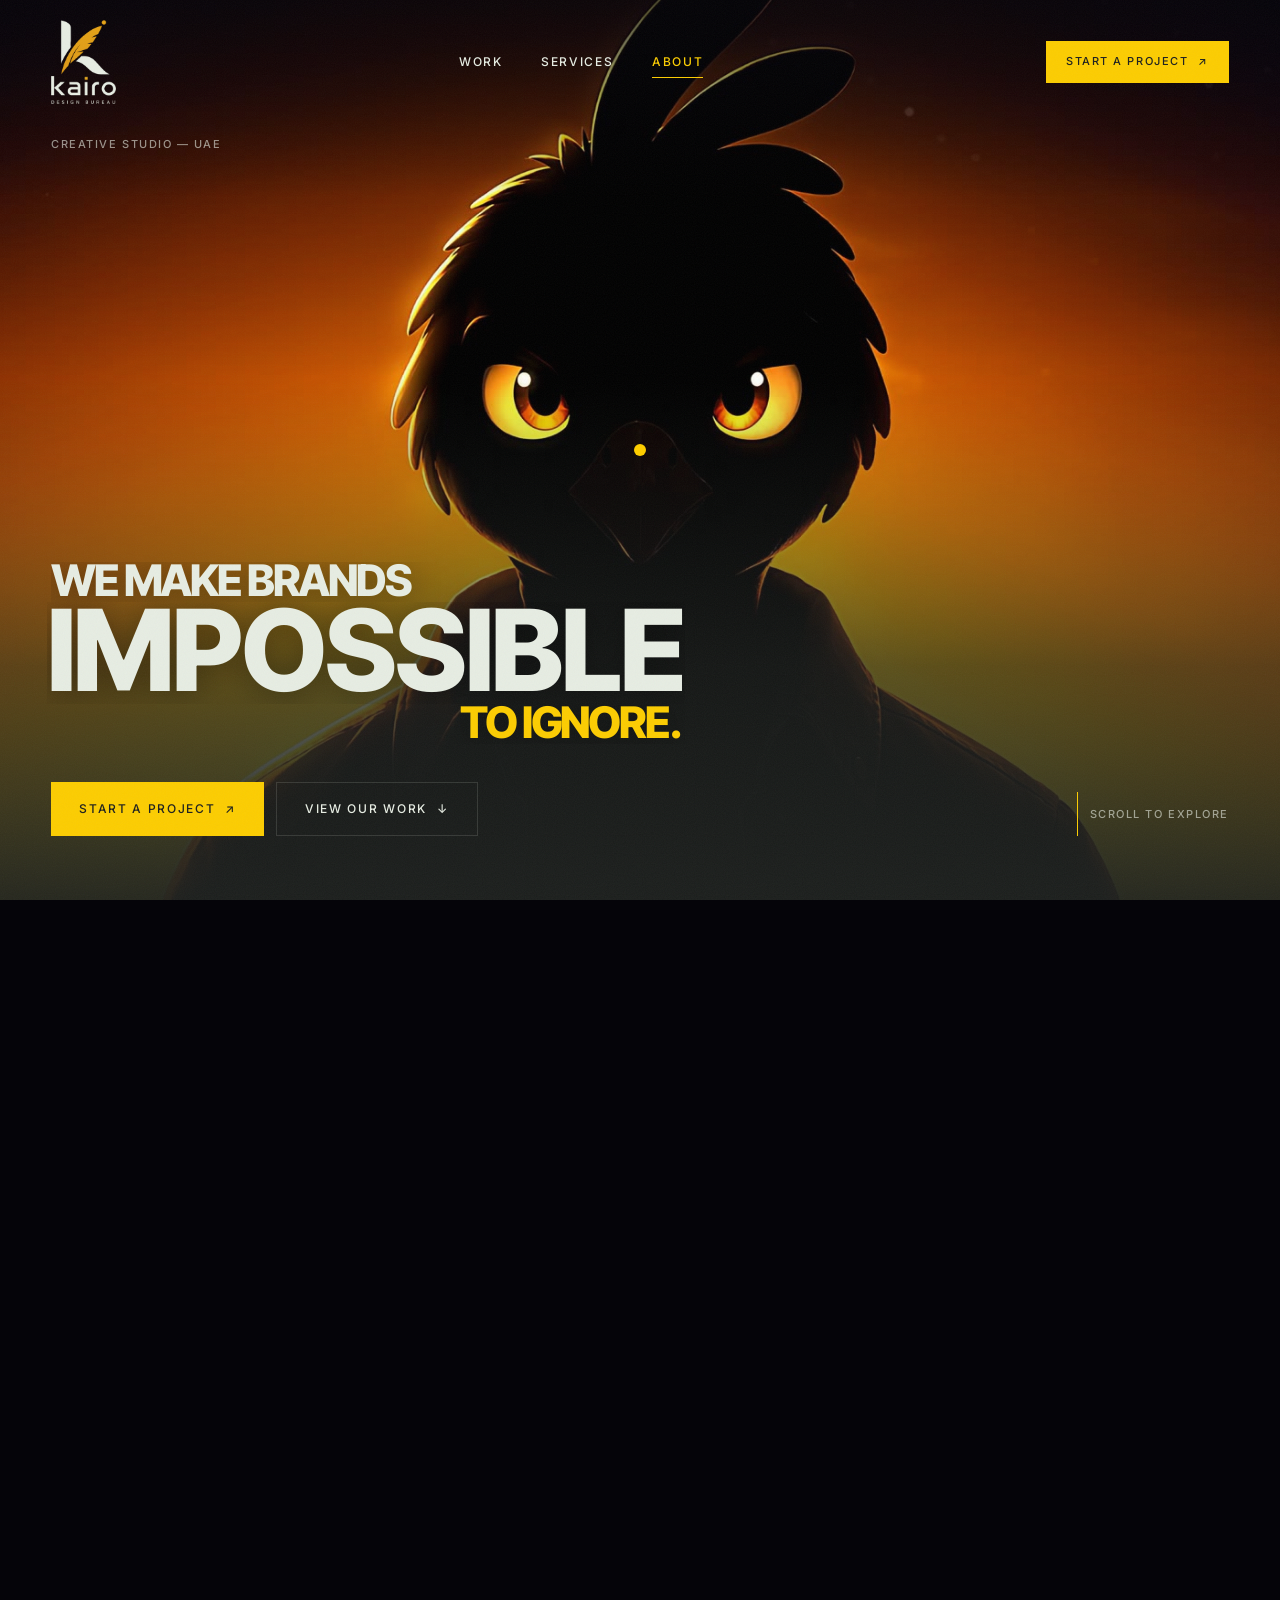
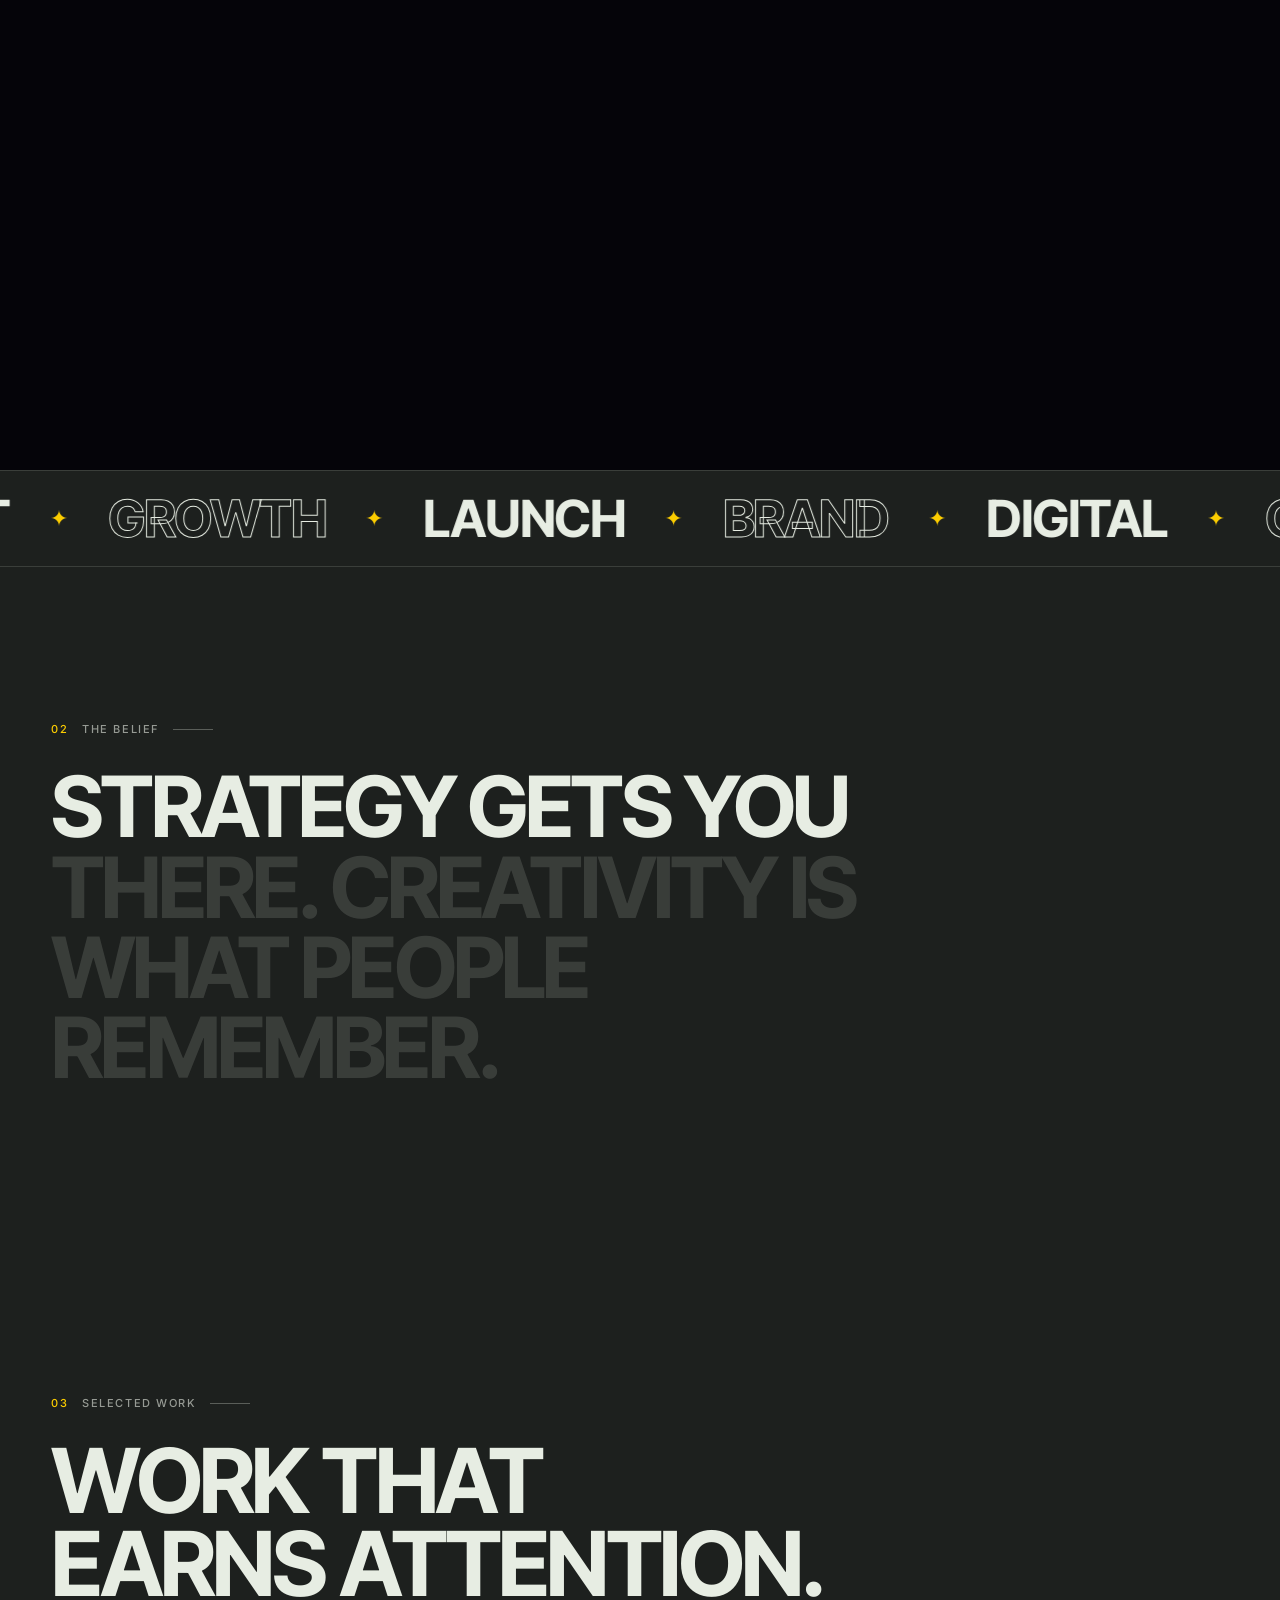
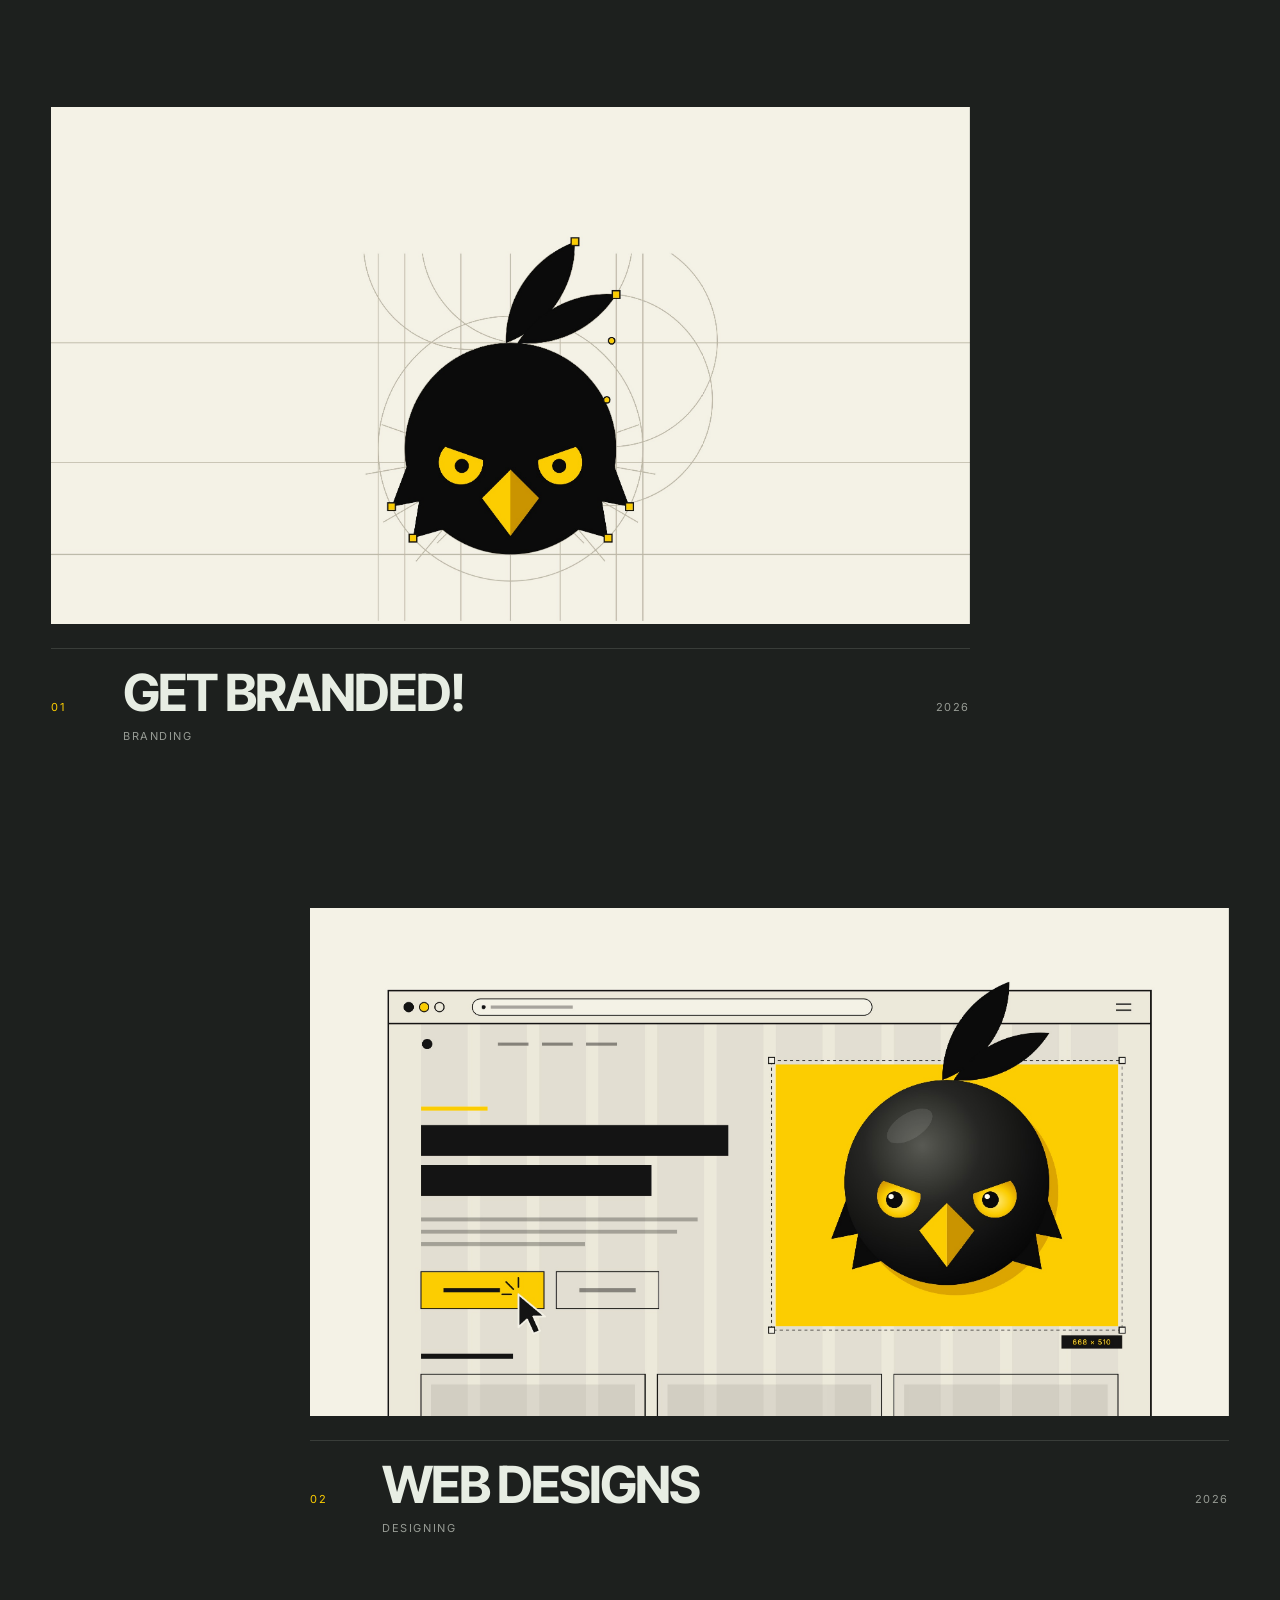
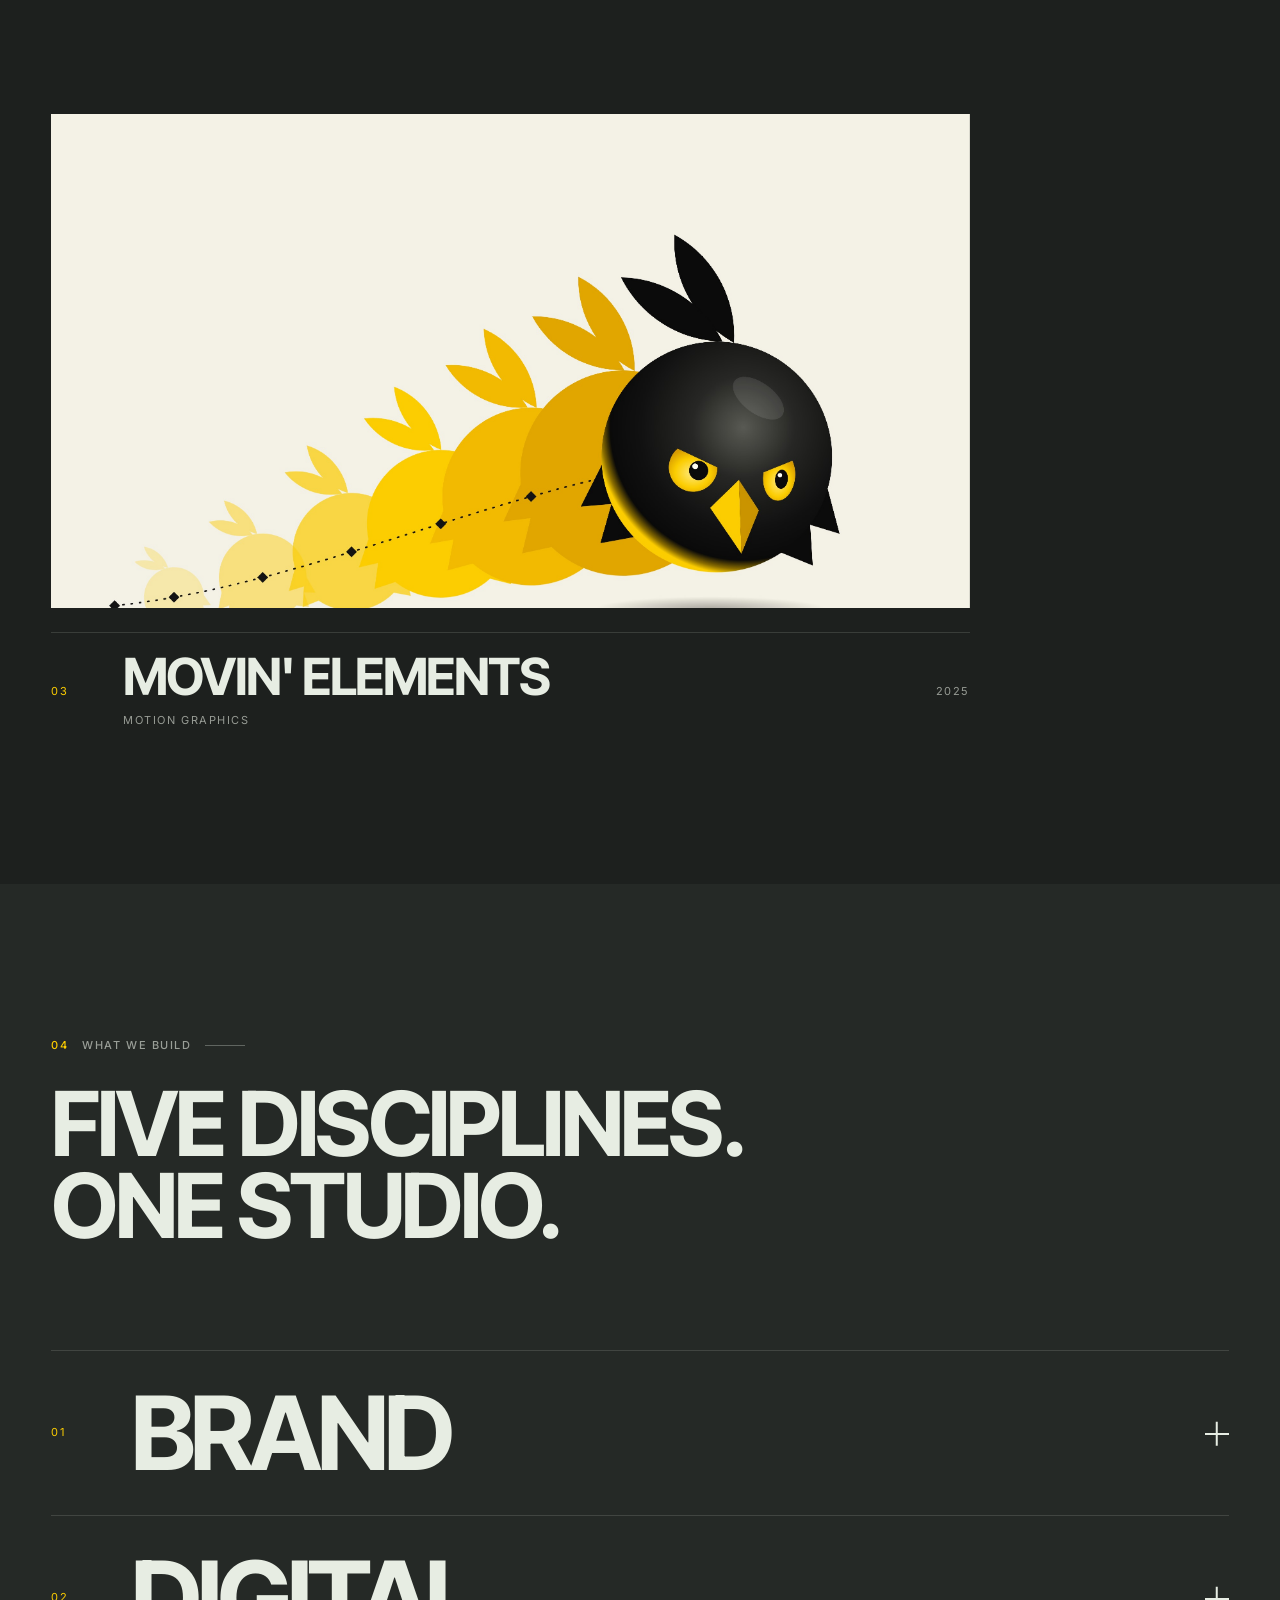
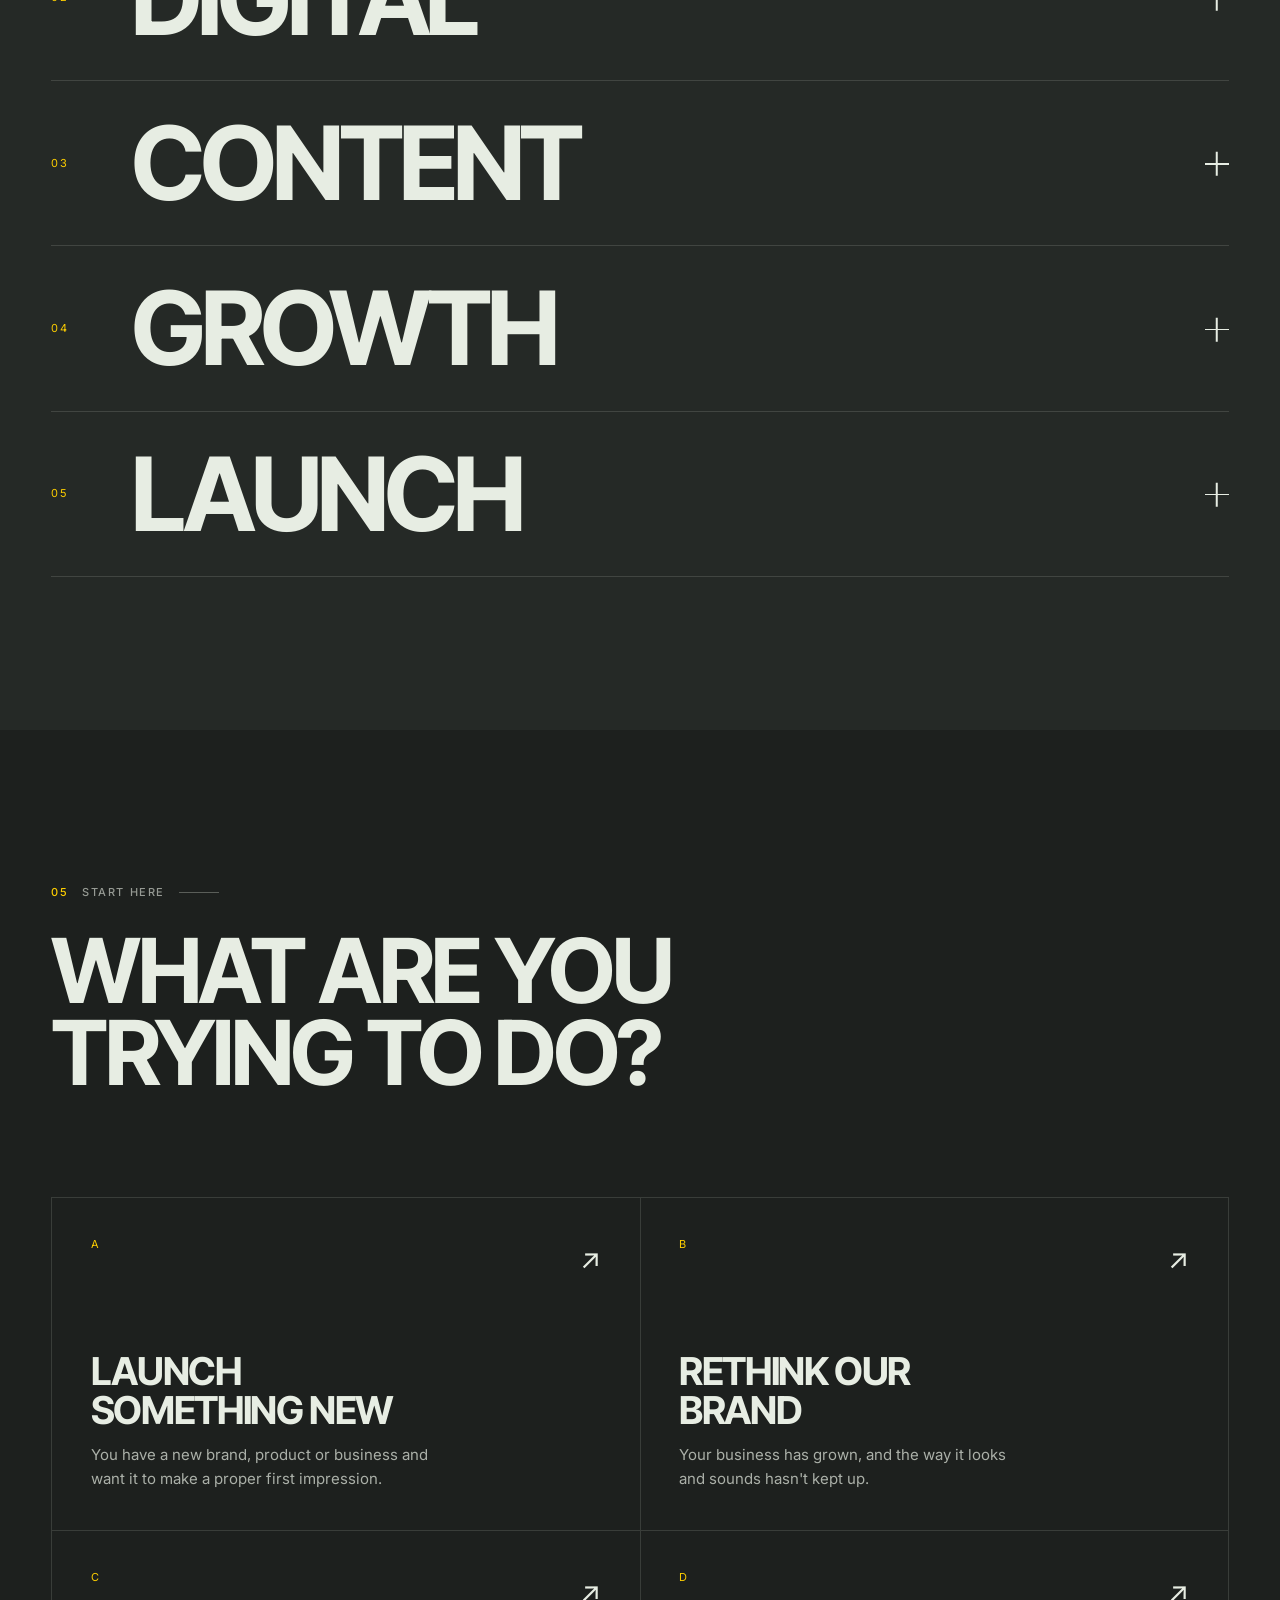
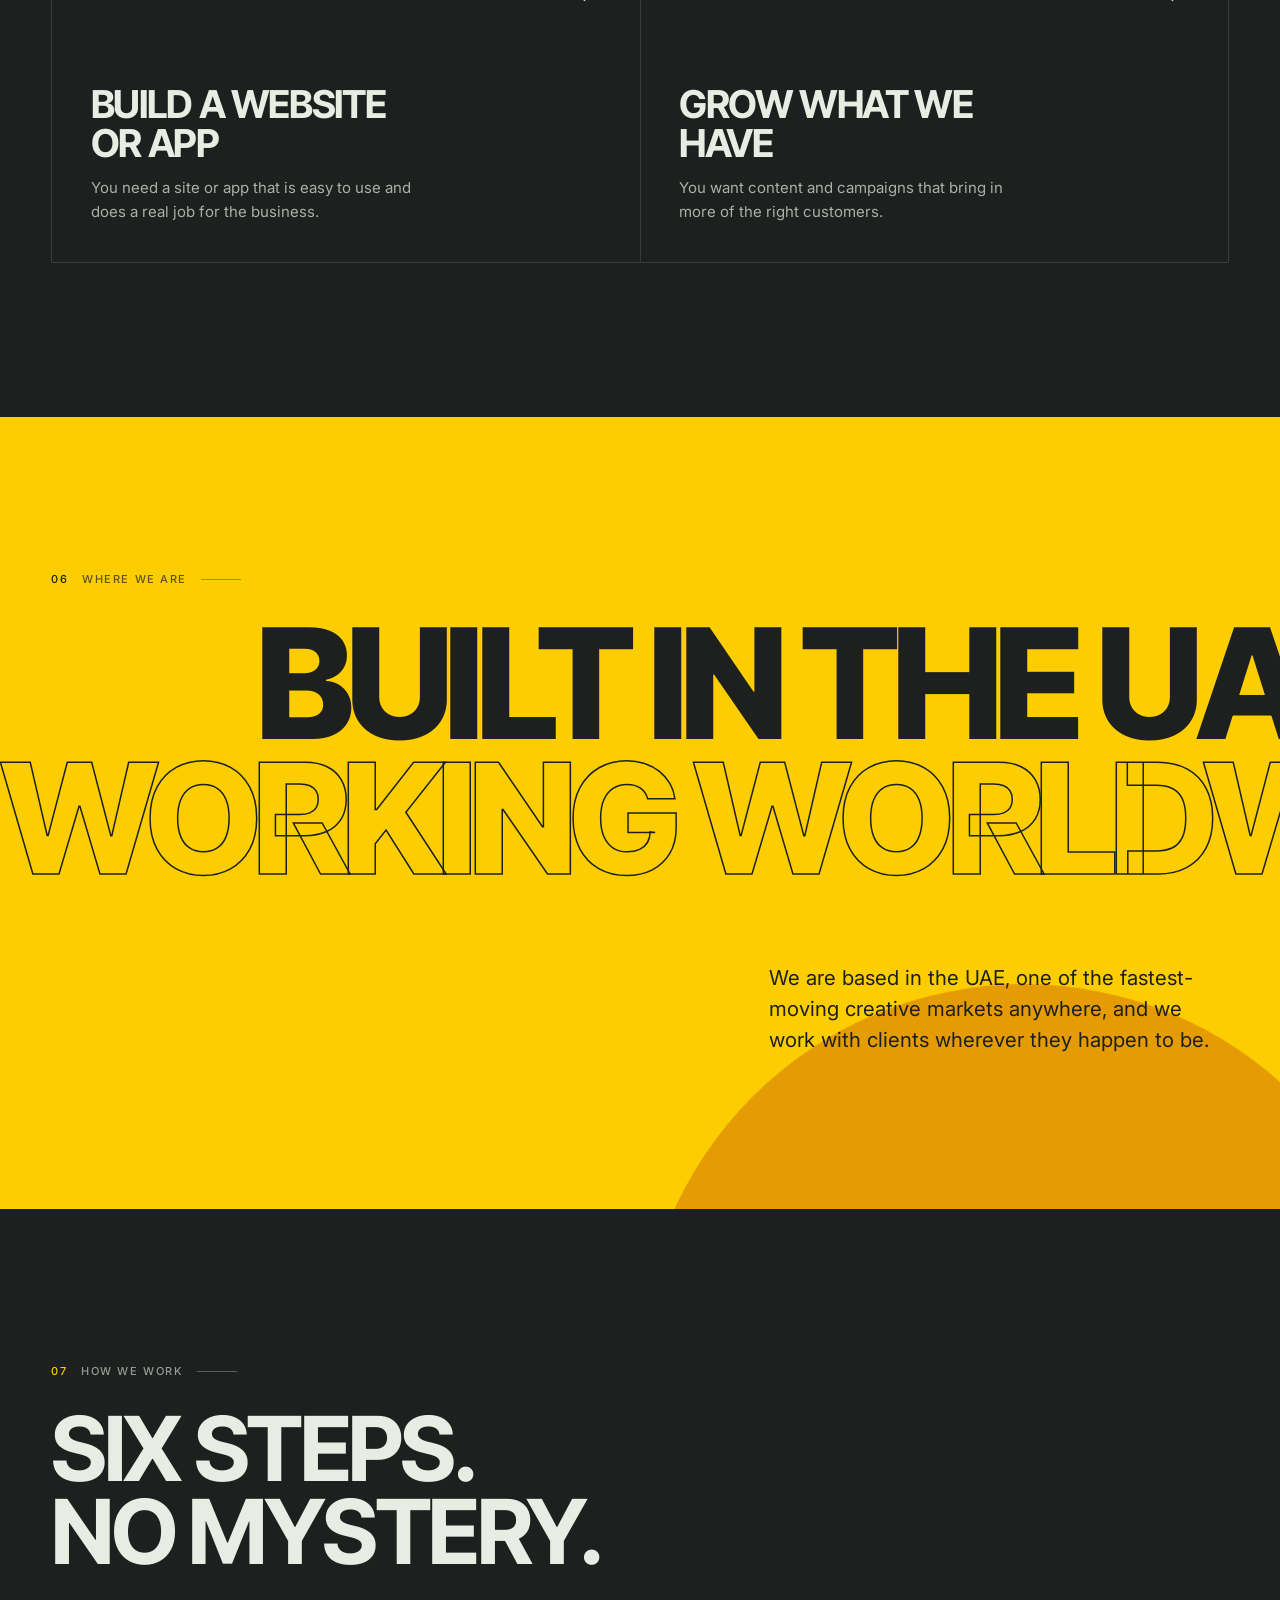
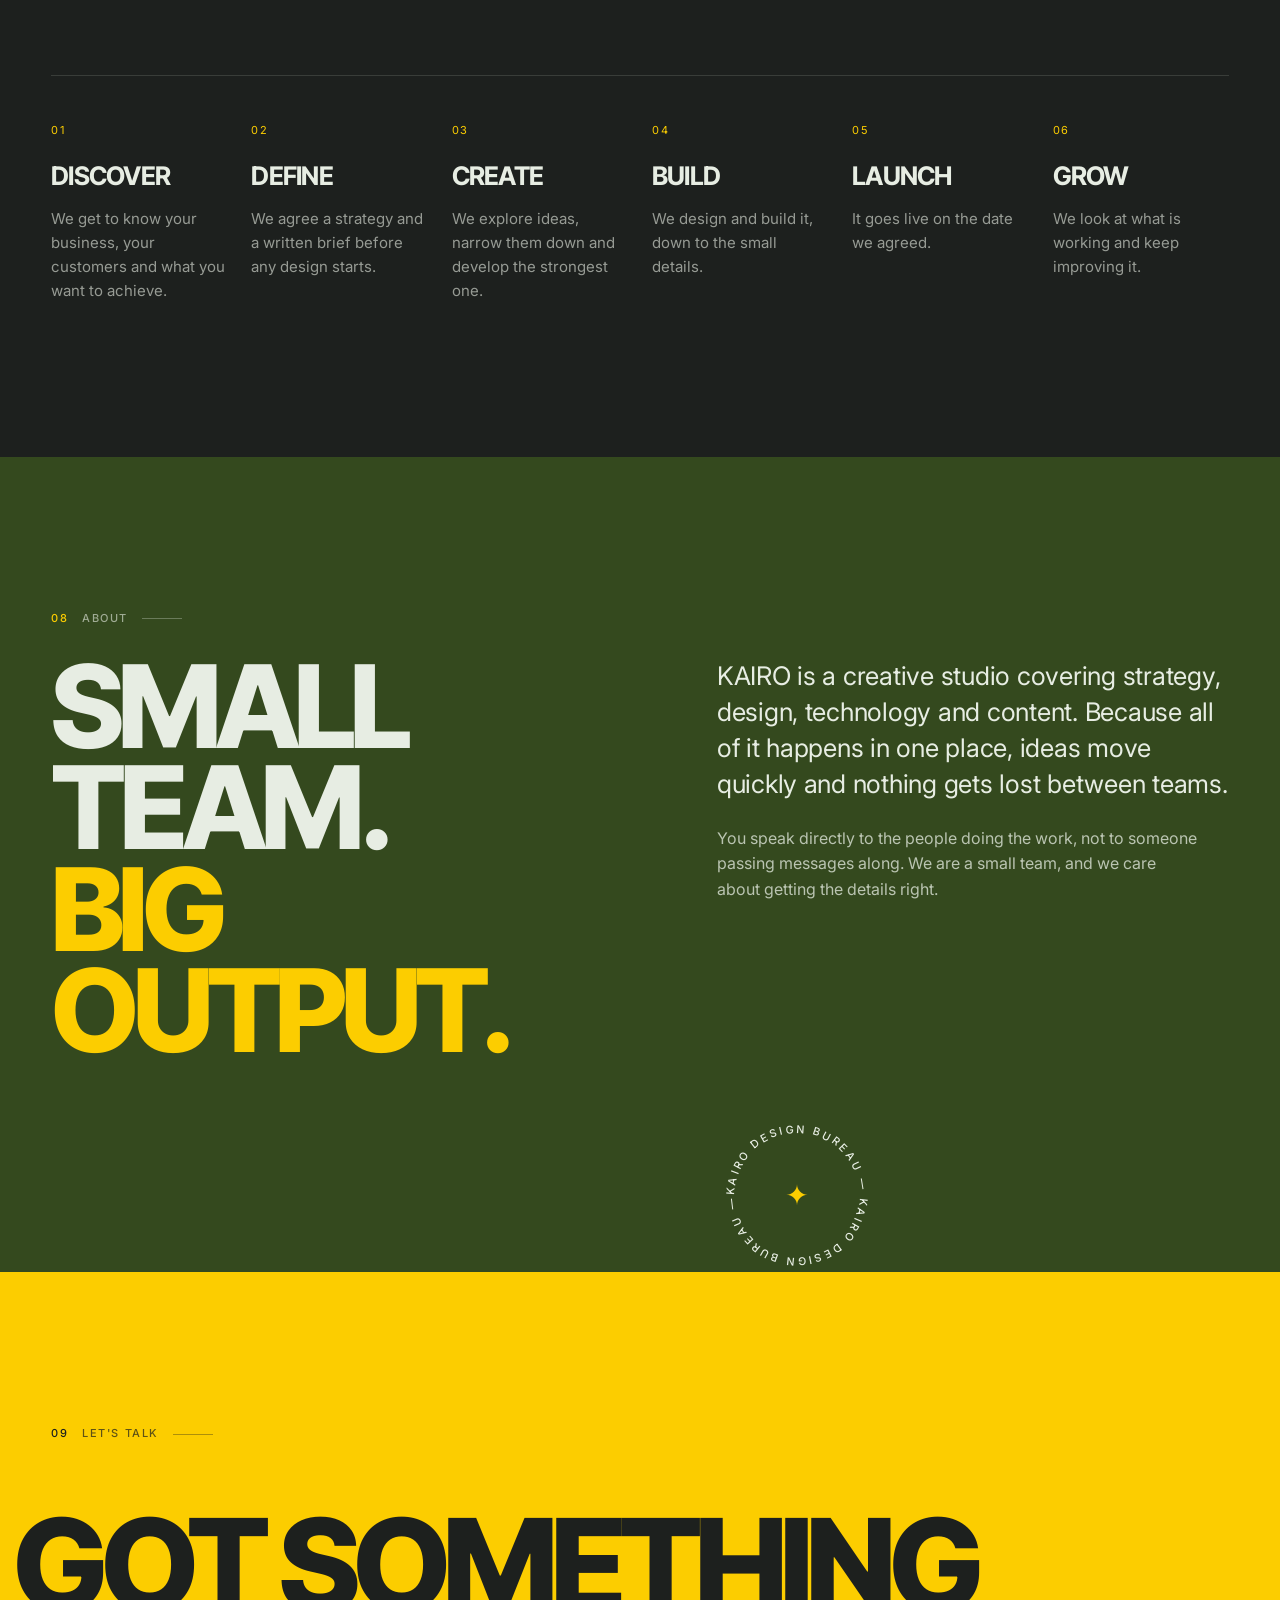
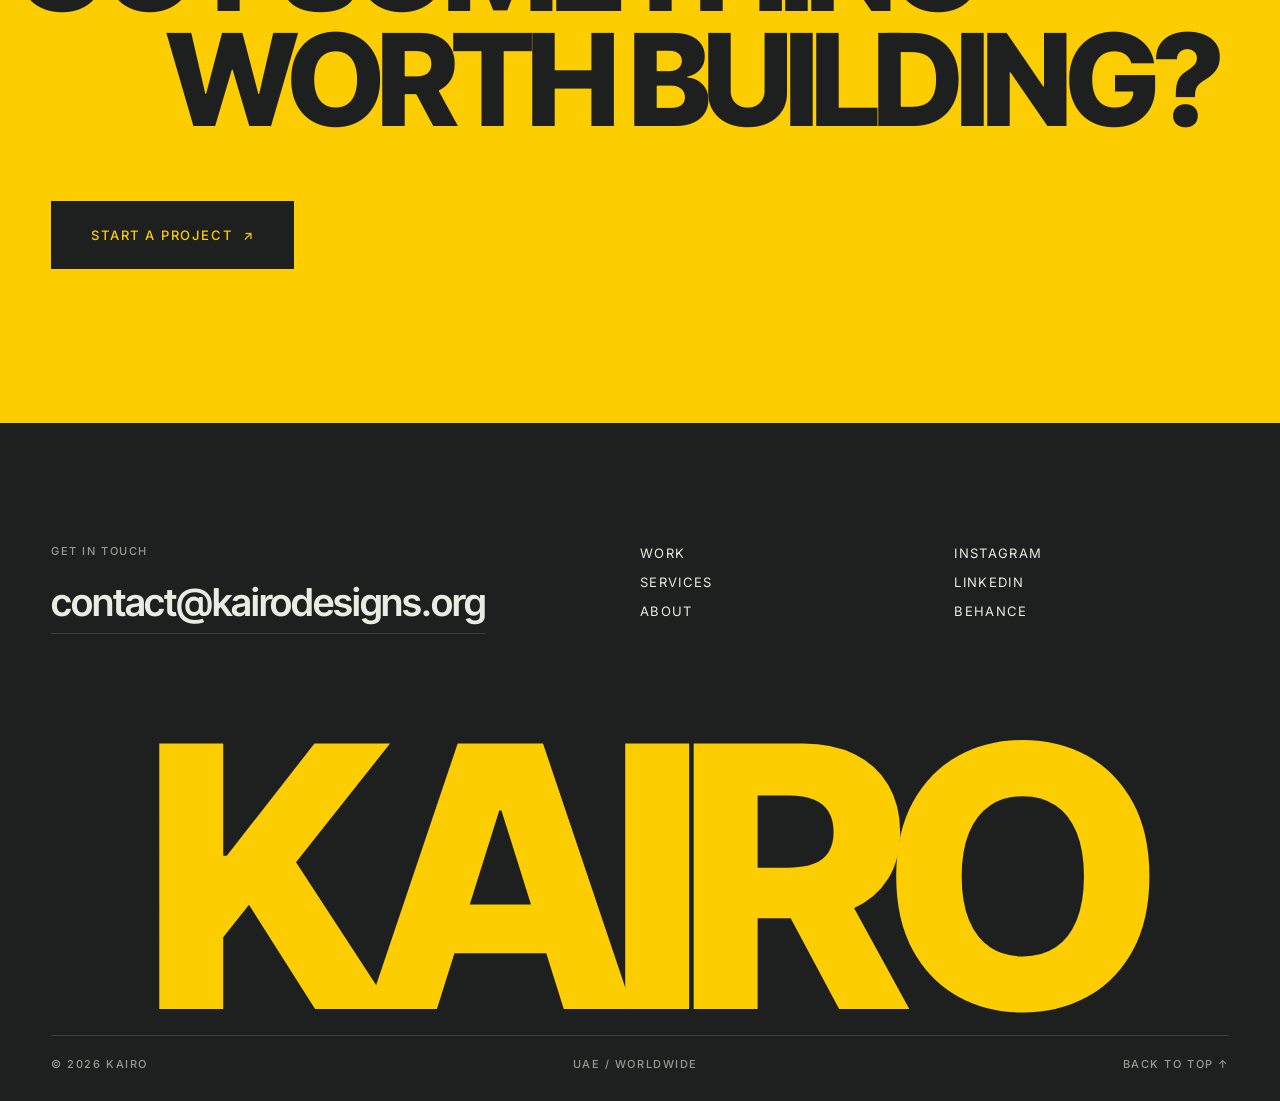
==== commit 4be2146d: "Add files via upload" ====
--- a/index.html
+++ b/index.html
@@ -4,7 +4,7 @@
   <meta charset="UTF-8" />
   <meta name="viewport" content="width=device-width, initial-scale=1" />
   <title>KAIRO — Creative Studio, UAE</title>
-  <meta name="description" content="KAIRO is a creative studio in the UAE building brands, digital products, content and launches that are impossible to ignore." />
+  <meta name="description" content="KAIRO is a creative studio in the UAE. We design brands, websites and content, and help new businesses launch." />
   <meta name="theme-color" content="#1D201E" />
 
   <meta property="og:type" content="website" />
@@ -101,7 +101,7 @@
     <section class="statement section" id="statement">
       <p class="label"><span>02</span> The belief</p>
       <h2 class="statement__text" data-words>
-        Strategy gets you there. <em>Creativity makes you remembered.</em>
+        Strategy gets you there. <em>Creativity is what people remember.</em>
       </h2>
     </section>
 
@@ -174,7 +174,7 @@
             <span class="svc__num">01</span><span class="svc__name">Brand</span><span class="svc__icon" aria-hidden="true"></span>
           </button>
           <div class="svc__body"><div>
-            <p>Positioning, naming, identity systems and guidelines — the foundations that make everything else easier to recognise.</p>
+            <p>Positioning, naming, identity design and brand guidelines. Get these right, and everything you make afterwards is easier to recognise as yours.</p>
             <p class="meta">Strategy · Identity · Guidelines · Packaging</p>
           </div></div>
         </li>
@@ -183,7 +183,7 @@
             <span class="svc__num">02</span><span class="svc__name">Digital</span><span class="svc__icon" aria-hidden="true"></span>
           </button>
           <div class="svc__body"><div>
-            <p>Websites, products and interfaces designed around real people and built to perform.</p>
+            <p>Websites, apps and interfaces, designed around the people who will use them and built to work properly on every screen.</p>
             <p class="meta">UX / UI · Websites · Product design · Prototyping</p>
           </div></div>
         </li>
@@ -192,7 +192,7 @@
             <span class="svc__num">03</span><span class="svc__name">Content</span><span class="svc__icon" aria-hidden="true"></span>
           </button>
           <div class="svc__body"><div>
-            <p>Campaign ideas, motion, 3D and social content that gives your brand something to say — and a way to say it.</p>
+            <p>Campaign ideas, motion, 3D and social content. We help you decide what to say, then make the work that says it.</p>
             <p class="meta">Campaigns · Motion · 3D · Social</p>
           </div></div>
         </li>
@@ -201,7 +201,7 @@
             <span class="svc__num">04</span><span class="svc__name">Growth</span><span class="svc__icon" aria-hidden="true"></span>
           </button>
           <div class="svc__body"><div>
-            <p>Performance-minded creative, landing pages and testing that turn attention into results you can measure.</p>
+            <p>Ads, landing pages and testing with one aim: turning people who notice you into customers, in numbers you can track.</p>
             <p class="meta">Performance creative · Landing pages · CRO</p>
           </div></div>
         </li>
@@ -210,7 +210,7 @@
             <span class="svc__num">05</span><span class="svc__name">Launch</span><span class="svc__icon" aria-hidden="true"></span>
           </button>
           <div class="svc__body"><div>
-            <p>Go-to-market planning and launch assets for new brands, products and ventures — from first idea to first customer.</p>
+            <p>Launch plans and launch material for new brands, products and businesses. We can stay with you from the first idea to the first sale.</p>
             <p class="meta">Go-to-market · Launch campaigns · Rollout</p>
           </div></div>
         </li>
@@ -227,25 +227,25 @@
         <button class="path reveal" data-open-form data-need="Launch" data-cursor="Let's talk">
           <span class="path__num">A</span>
           <span class="path__title">Launch something new</span>
-          <span class="path__desc">A new brand, product or venture that needs to arrive properly.</span>
+          <span class="path__desc">You have a new brand, product or business and want it to make a proper first impression.</span>
           <span class="path__arrow" aria-hidden="true">↗</span>
         </button>
         <button class="path reveal" data-open-form data-need="Brand" data-cursor="Let's talk">
           <span class="path__num">B</span>
           <span class="path__title">Rethink our brand</span>
-          <span class="path__desc">You've outgrown how you look and sound. Time to catch up.</span>
+          <span class="path__desc">Your business has grown, and the way it looks and sounds hasn't kept up.</span>
           <span class="path__arrow" aria-hidden="true">↗</span>
         </button>
         <button class="path reveal" data-open-form data-need="Digital" data-cursor="Let's talk">
           <span class="path__num">C</span>
-          <span class="path__title">Build a digital experience</span>
-          <span class="path__desc">A website or product that works as hard as your team does.</span>
+          <span class="path__title">Build a website or app</span>
+          <span class="path__desc">You need a site or app that is easy to use and does a real job for the business.</span>
           <span class="path__arrow" aria-hidden="true">↗</span>
         </button>
         <button class="path reveal" data-open-form data-need="Growth" data-cursor="Let's talk">
           <span class="path__num">D</span>
           <span class="path__title">Grow what we have</span>
-          <span class="path__desc">Content and campaigns that turn attention into momentum.</span>
+          <span class="path__desc">You want content and campaigns that bring in more of the right customers.</span>
           <span class="path__arrow" aria-hidden="true">↗</span>
         </button>
       </div>
@@ -257,9 +257,9 @@
       <p class="label label--dark"><span>06</span> Where we are</p>
       <h2 class="uae__title">
         <span class="uae__row" data-shift="-1">Built in the UAE.</span>
-        <span class="uae__row uae__row--outline" data-shift="1">Ready for everywhere.</span>
+        <span class="uae__row uae__row--outline" data-shift="1">Working worldwide.</span>
       </h2>
-      <p class="uae__copy reveal">Rooted in one of the fastest-moving creative markets in the world, working with ambitious brands wherever they are.</p>
+      <p class="uae__copy reveal">We are based in the UAE, one of the fastest-moving creative markets anywhere, and we work with clients wherever they happen to be.</p>
     </section>
 
     <!-- 07 PROCESS -->
@@ -270,12 +270,12 @@
       </div>
       <div class="process__line" aria-hidden="true"><i></i></div>
       <ol class="process__list">
-        <li class="reveal"><span>01</span><h3>Discover</h3><p>We learn your business, audience and ambitions.</p></li>
-        <li class="reveal"><span>02</span><h3>Define</h3><p>A clear strategy and a brief everyone agrees on.</p></li>
-        <li class="reveal"><span>03</span><h3>Create</h3><p>Ideas explored, sharpened and brought to life.</p></li>
-        <li class="reveal"><span>04</span><h3>Build</h3><p>Design and development, crafted to detail.</p></li>
-        <li class="reveal"><span>05</span><h3>Launch</h3><p>Out into the world — on time and on point.</p></li>
-        <li class="reveal"><span>06</span><h3>Grow</h3><p>We measure, learn and keep improving.</p></li>
+        <li class="reveal"><span>01</span><h3>Discover</h3><p>We get to know your business, your customers and what you want to achieve.</p></li>
+        <li class="reveal"><span>02</span><h3>Define</h3><p>We agree a strategy and a written brief before any design starts.</p></li>
+        <li class="reveal"><span>03</span><h3>Create</h3><p>We explore ideas, narrow them down and develop the strongest one.</p></li>
+        <li class="reveal"><span>04</span><h3>Build</h3><p>We design and build it, down to the small details.</p></li>
+        <li class="reveal"><span>05</span><h3>Launch</h3><p>It goes live on the date we agreed.</p></li>
+        <li class="reveal"><span>06</span><h3>Grow</h3><p>We look at what is working and keep improving it.</p></li>
       </ol>
     </section>
 
@@ -287,8 +287,8 @@
           <h2 class="about__title reveal">Small team.<br /><em>Big output.</em></h2>
         </div>
         <div class="about__copy">
-          <p class="lead reveal">KAIRO is a multidisciplinary creative studio. We bring strategy, design, technology and content together under one roof, so ideas move faster and nothing gets lost in translation.</p>
-          <p class="reveal">You work directly with the people doing the work. No layers, no hand-offs, no filler, just a focused team that cares about getting it right.</p>
+          <p class="lead reveal">KAIRO is a creative studio covering strategy, design, technology and content. Because all of it happens in one place, ideas move quickly and nothing gets lost between teams.</p>
+          <p class="reveal">You speak directly to the people doing the work, not to someone passing messages along. We are a small team, and we care about getting the details right.</p>
           <div class="about__stamp" data-speed="-0.2" aria-hidden="true">
             <svg viewBox="0 0 200 200"><defs><path id="circ" d="M100,100 m-78,0 a78,78 0 1,1 156,0 a78,78 0 1,1 -156,0" /></defs>
               <text><textPath href="#circ" textLength="488" lengthAdjust="spacing">KAIRO DESIGN BUREAU — KAIRO DESIGN BUREAU — </textPath></text></svg>
@@ -367,7 +367,7 @@
         <fieldset class="step" data-step="3">
           <legend>What are you hoping to achieve?</legend>
           <div class="fields">
-            <label class="field"><span>Your goals *</span><textarea name="goals" rows="4" required placeholder="e.g. launch a new product in Q1 and build awareness in the UAE"></textarea></label>
+            <label class="field"><span>Your goals *</span><textarea name="goals" rows="4" required placeholder="For example: launch a new product early next year and get it known in the UAE"></textarea></label>
           </div>
         </fieldset>
 
@@ -391,7 +391,7 @@
         </fieldset>
 
         <fieldset class="step" data-step="5">
-          <legend>Last thing — who are we talking to?</legend>
+          <legend>Finally, who are we talking to?</legend>
           <div class="fields">
             <label class="field"><span>Anything else we should know?</span><textarea name="description" rows="3"></textarea></label>
             <label class="field"><span>Your name *</span><input name="name" required autocomplete="name" /></label>
@@ -402,7 +402,7 @@
 
         <div class="step step--done" data-step="done">
           <p class="brief__done">Thank you.</p>
-          <p class="step__hint">We've got your brief and will be in touch shortly.</p>
+          <p class="step__hint">Your brief has reached us. We will be in touch soon.</p>
         </div>
 
         <p class="brief__error" role="alert"></p>
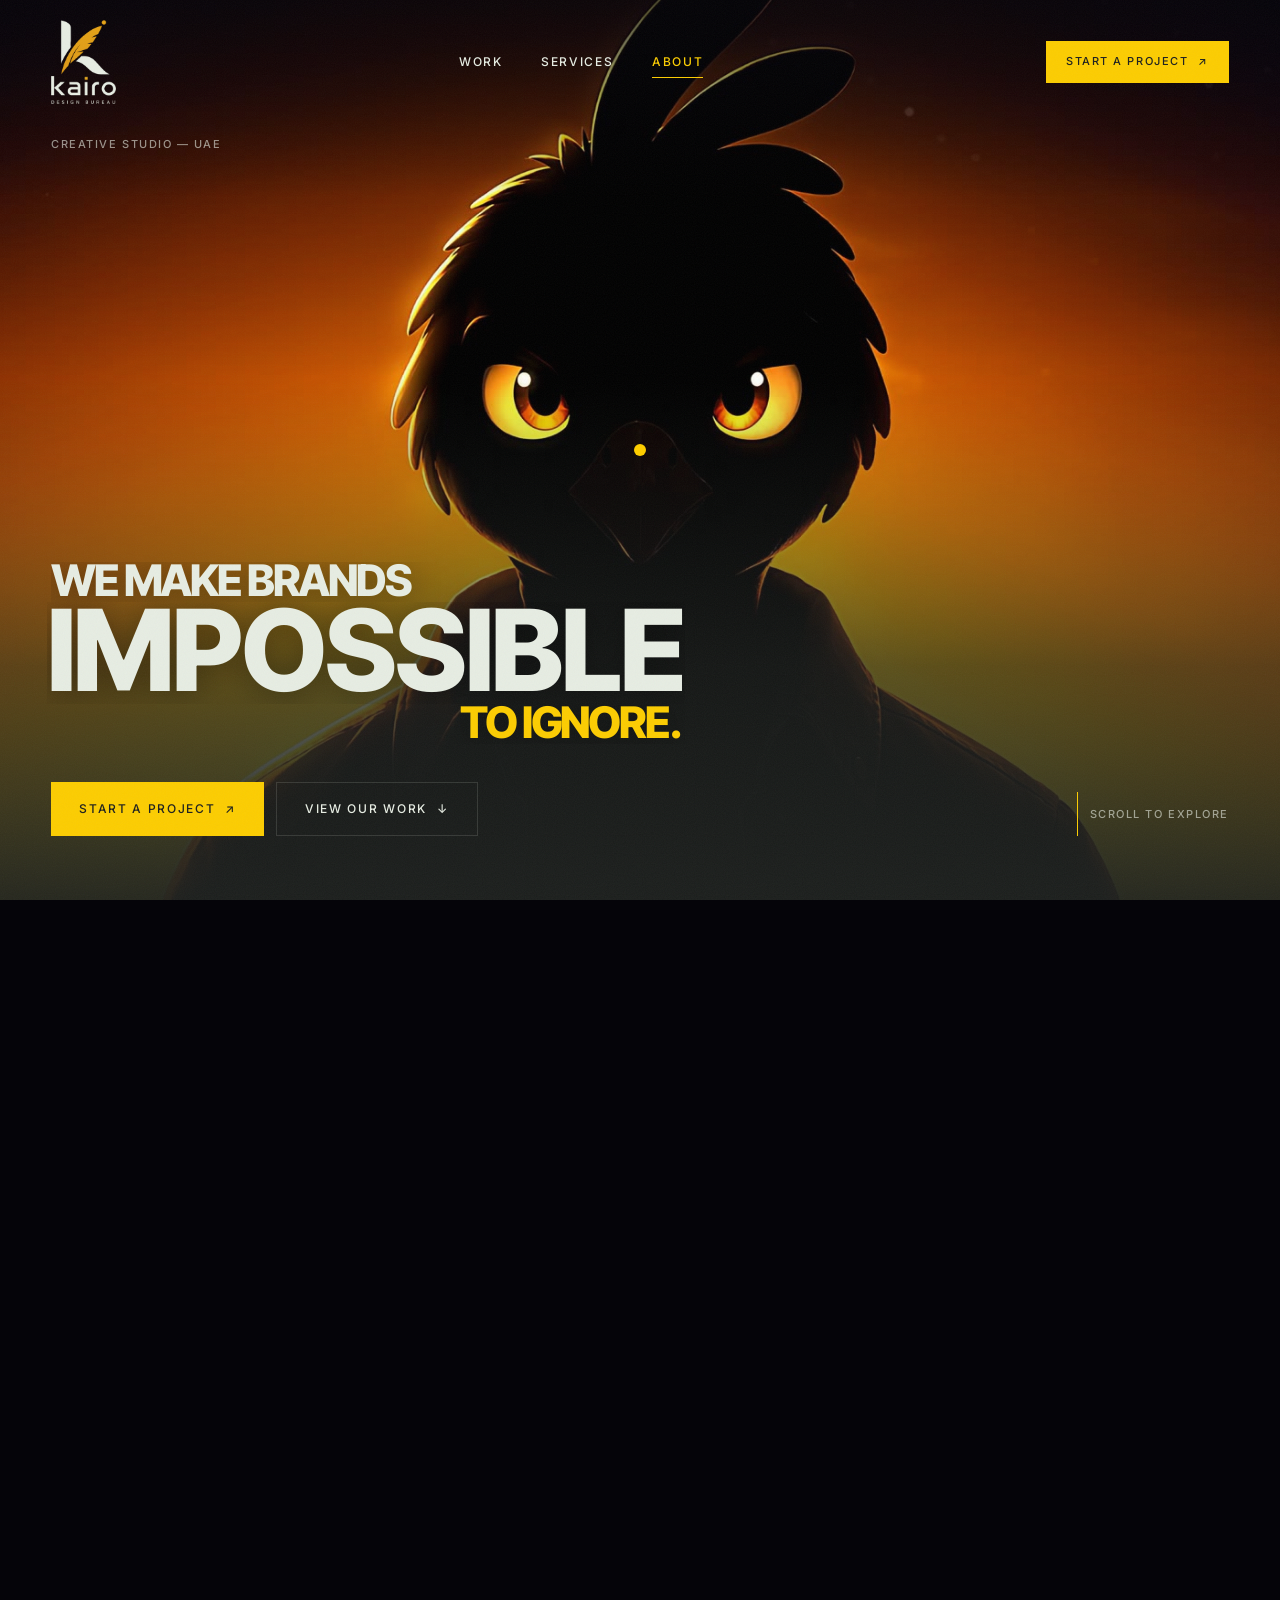
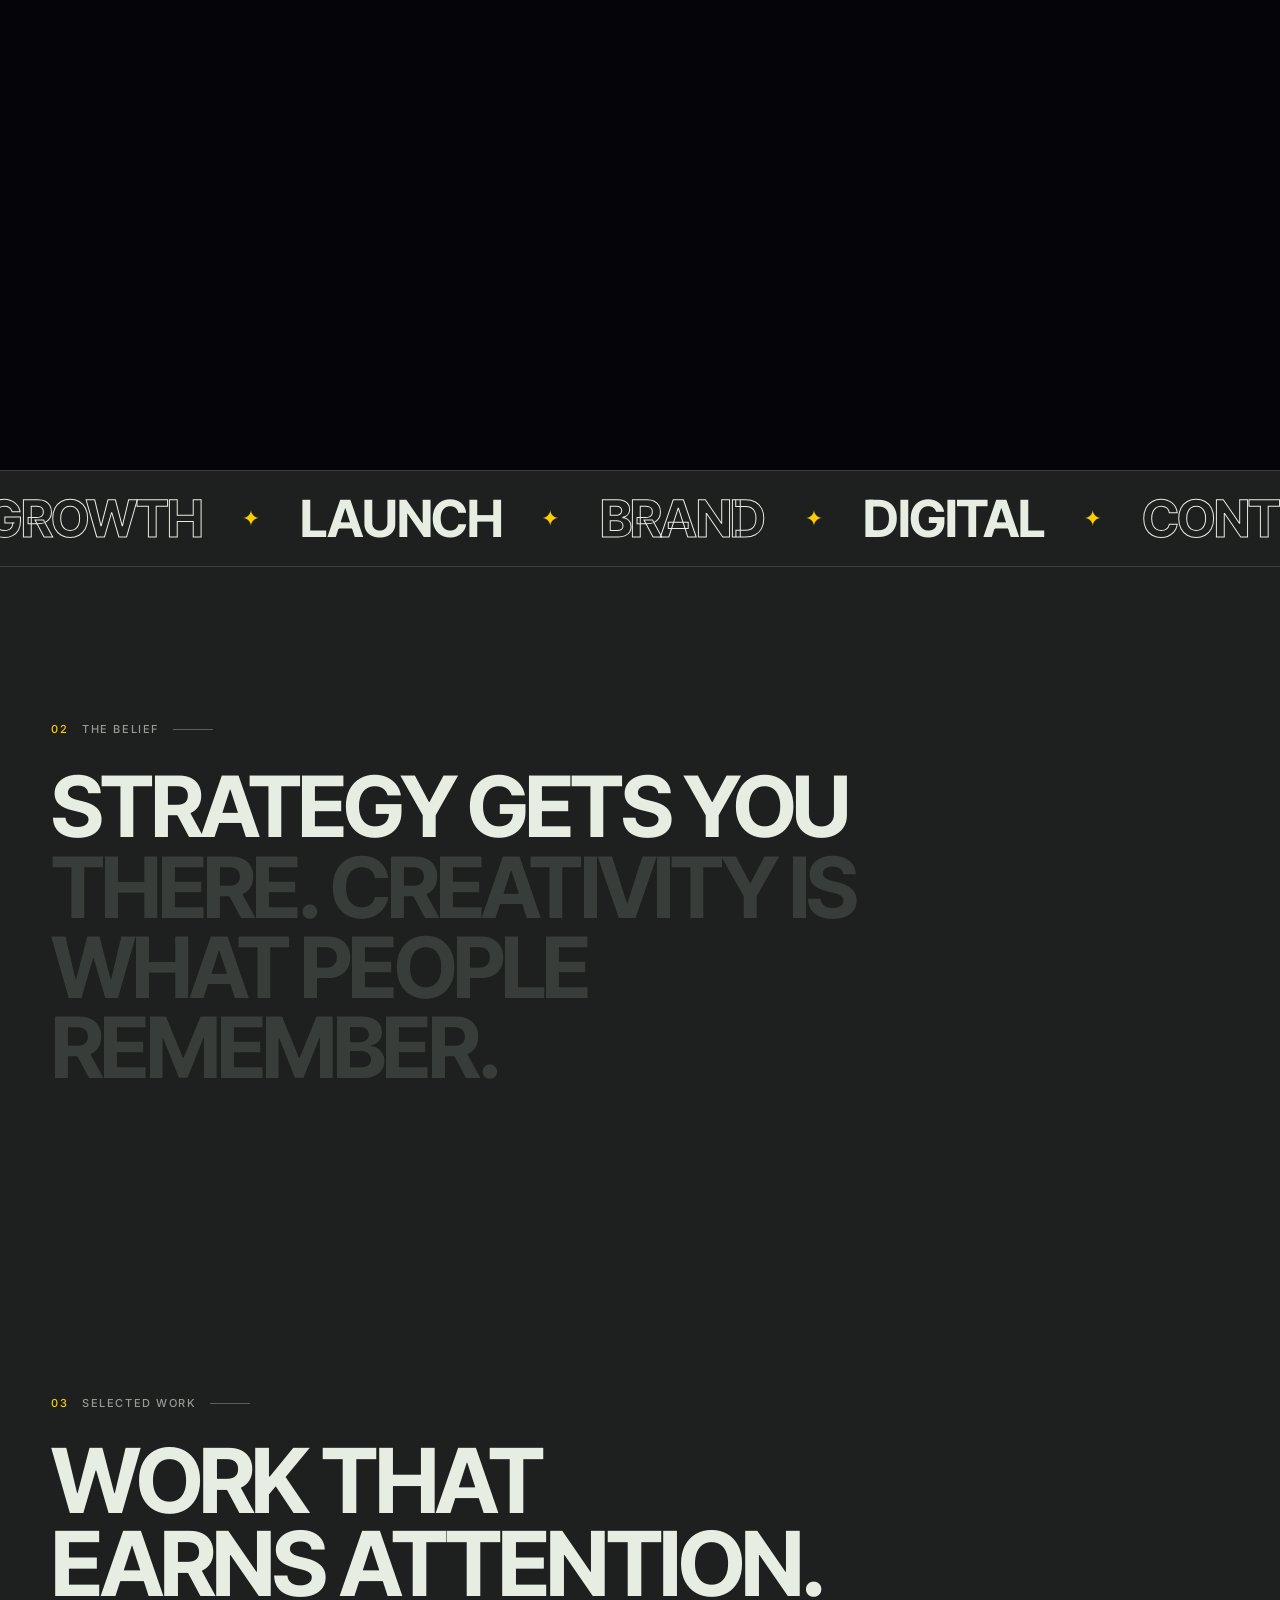
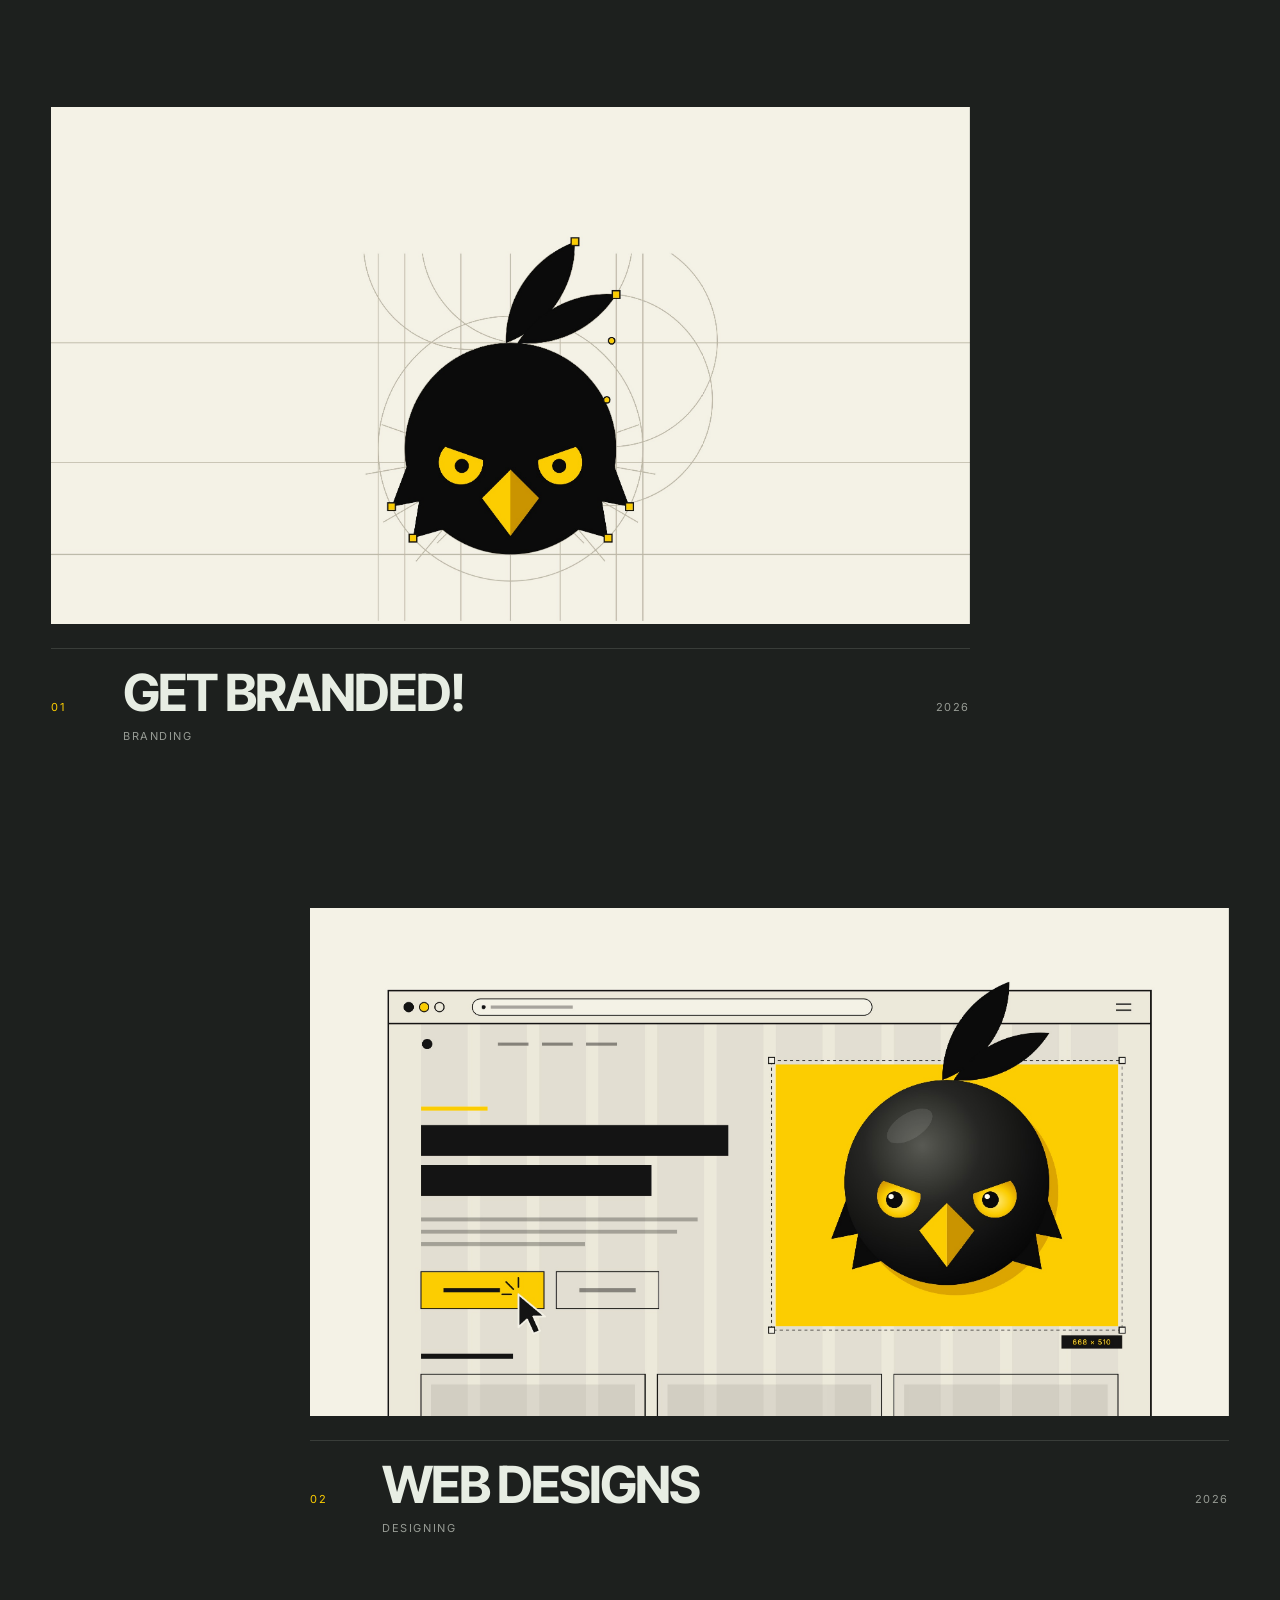
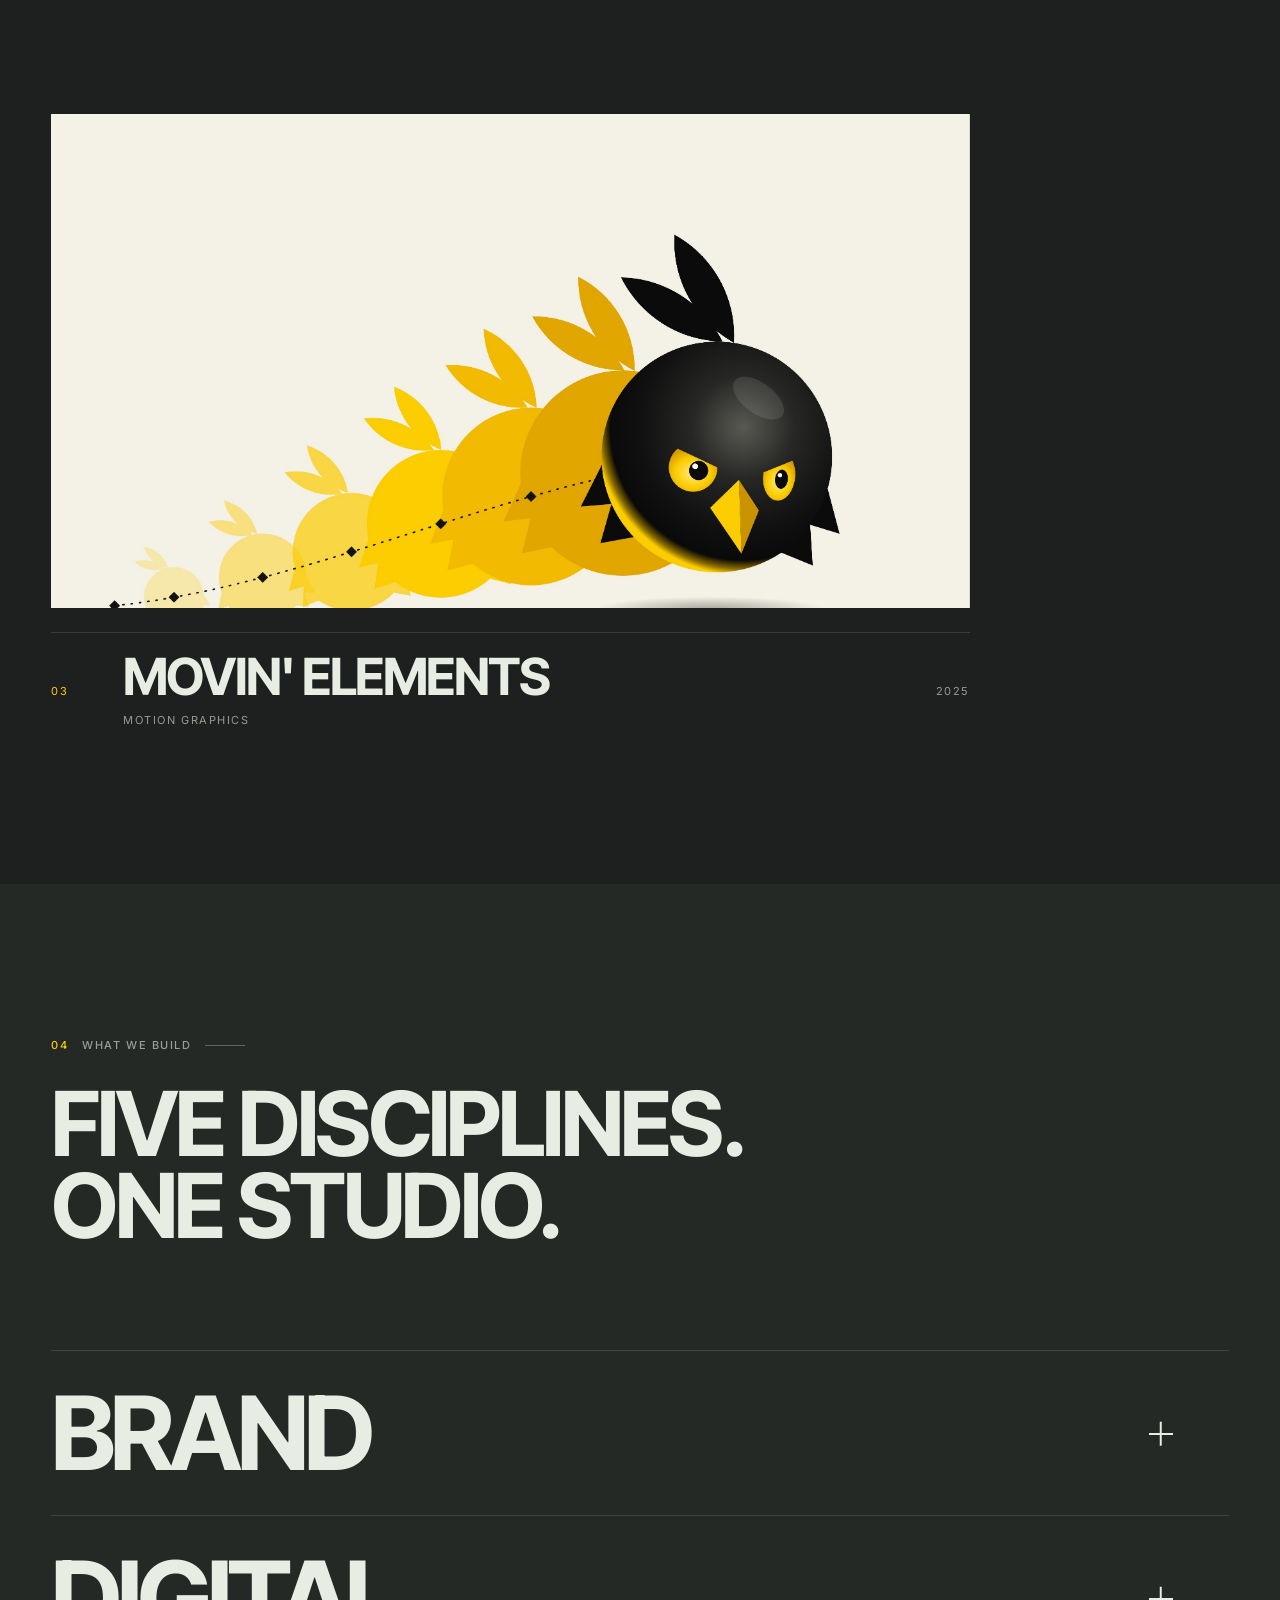
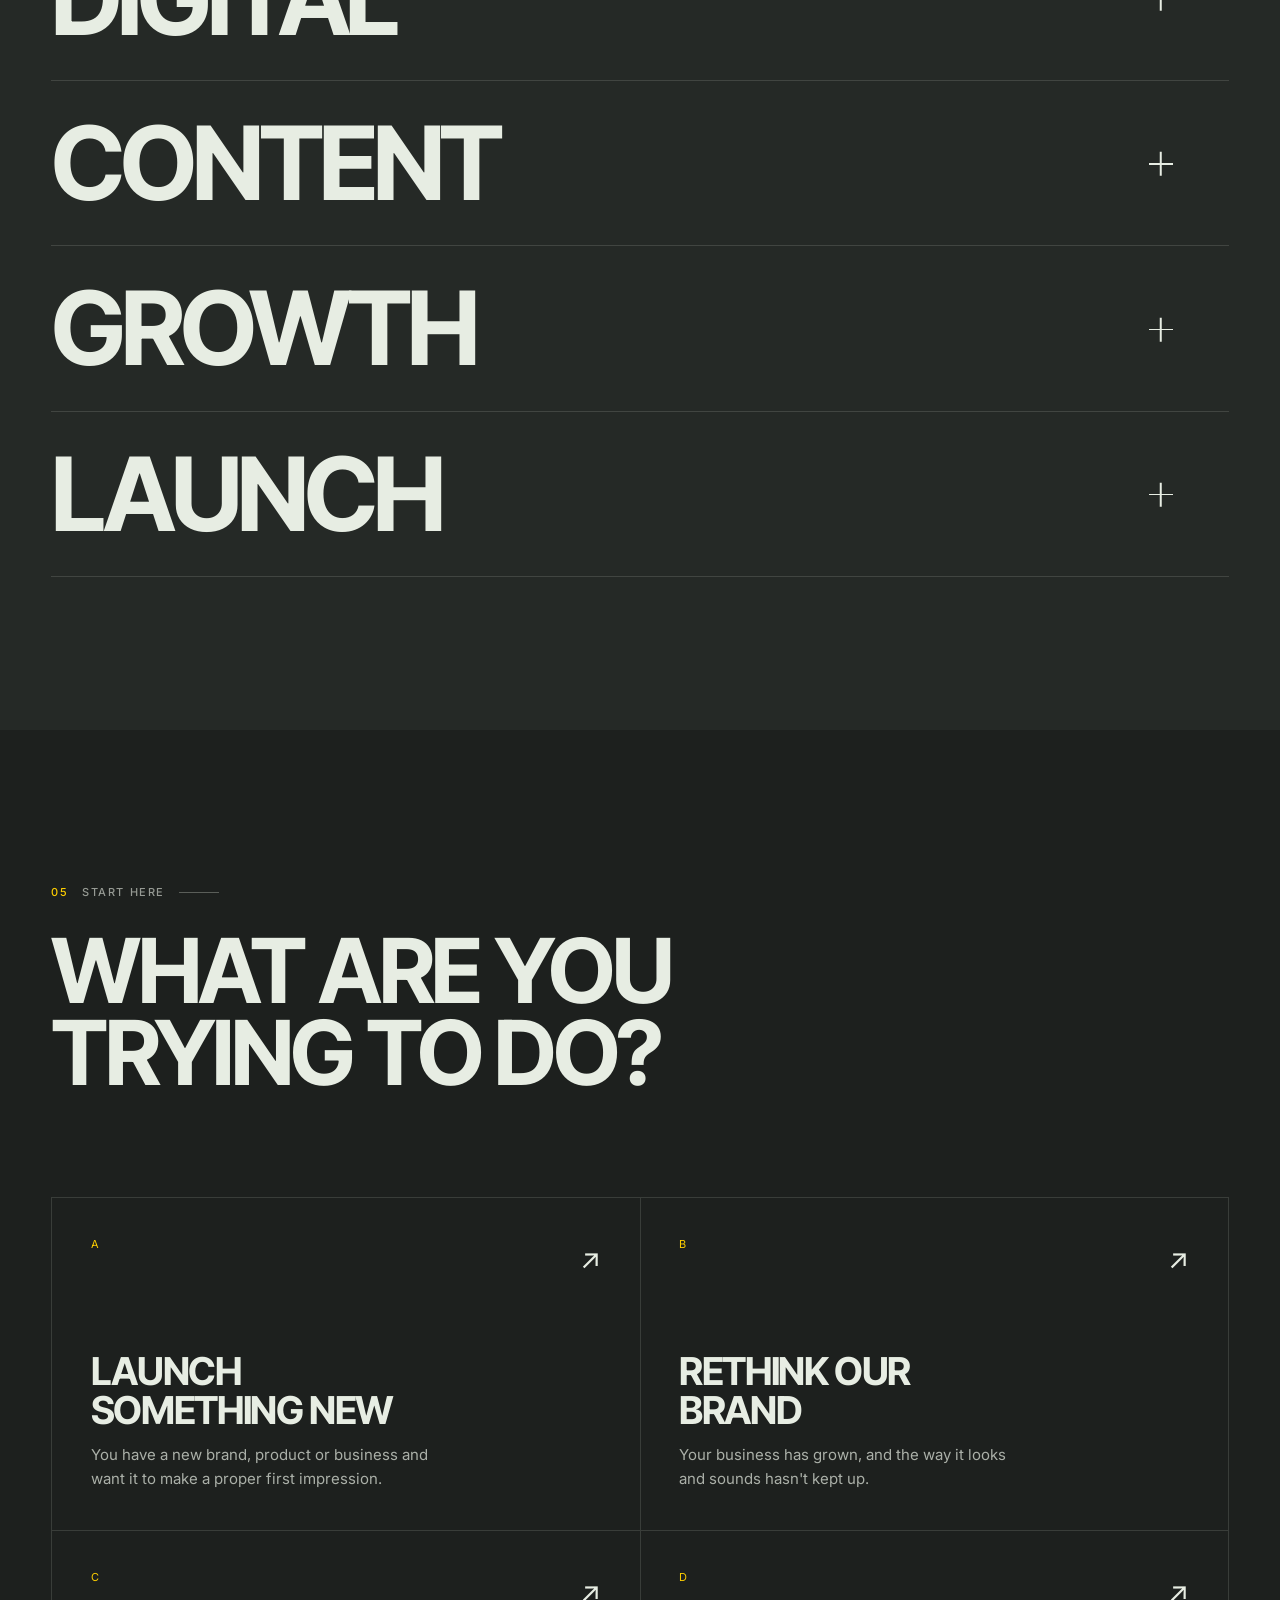
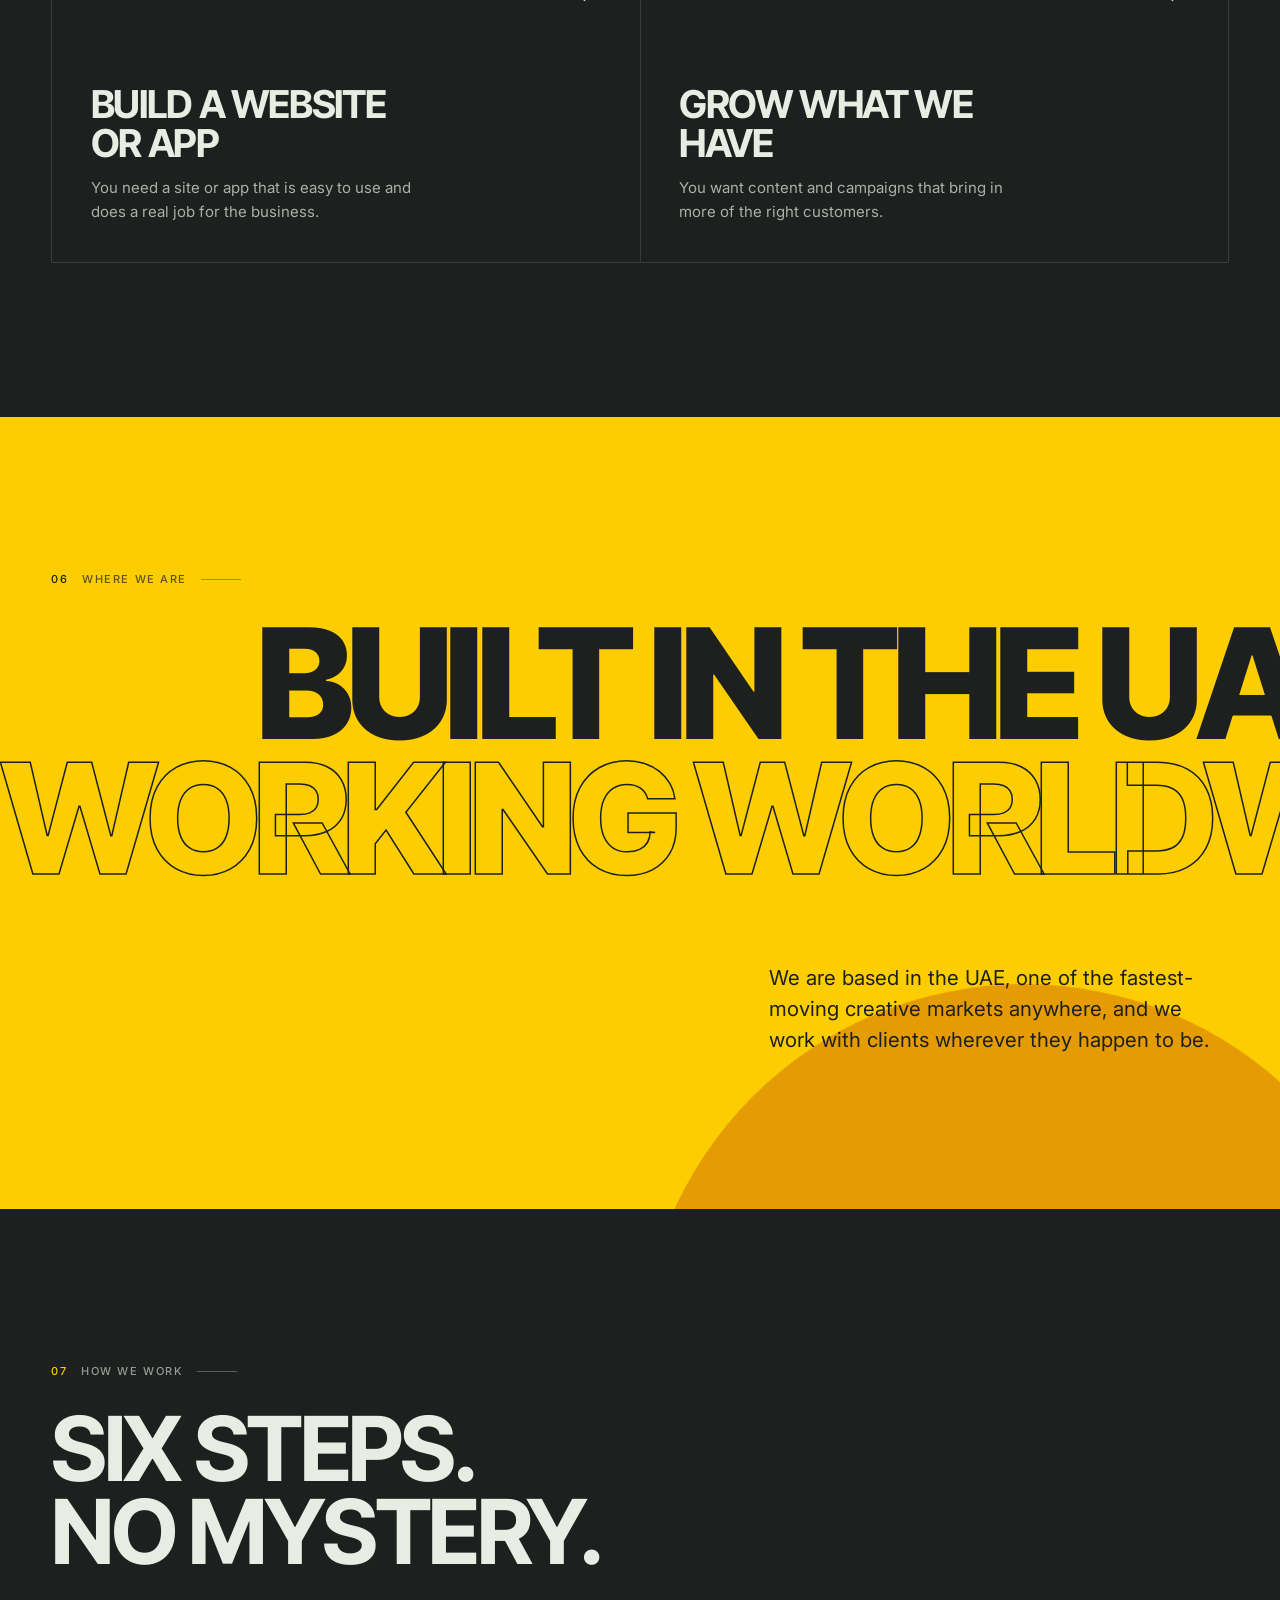
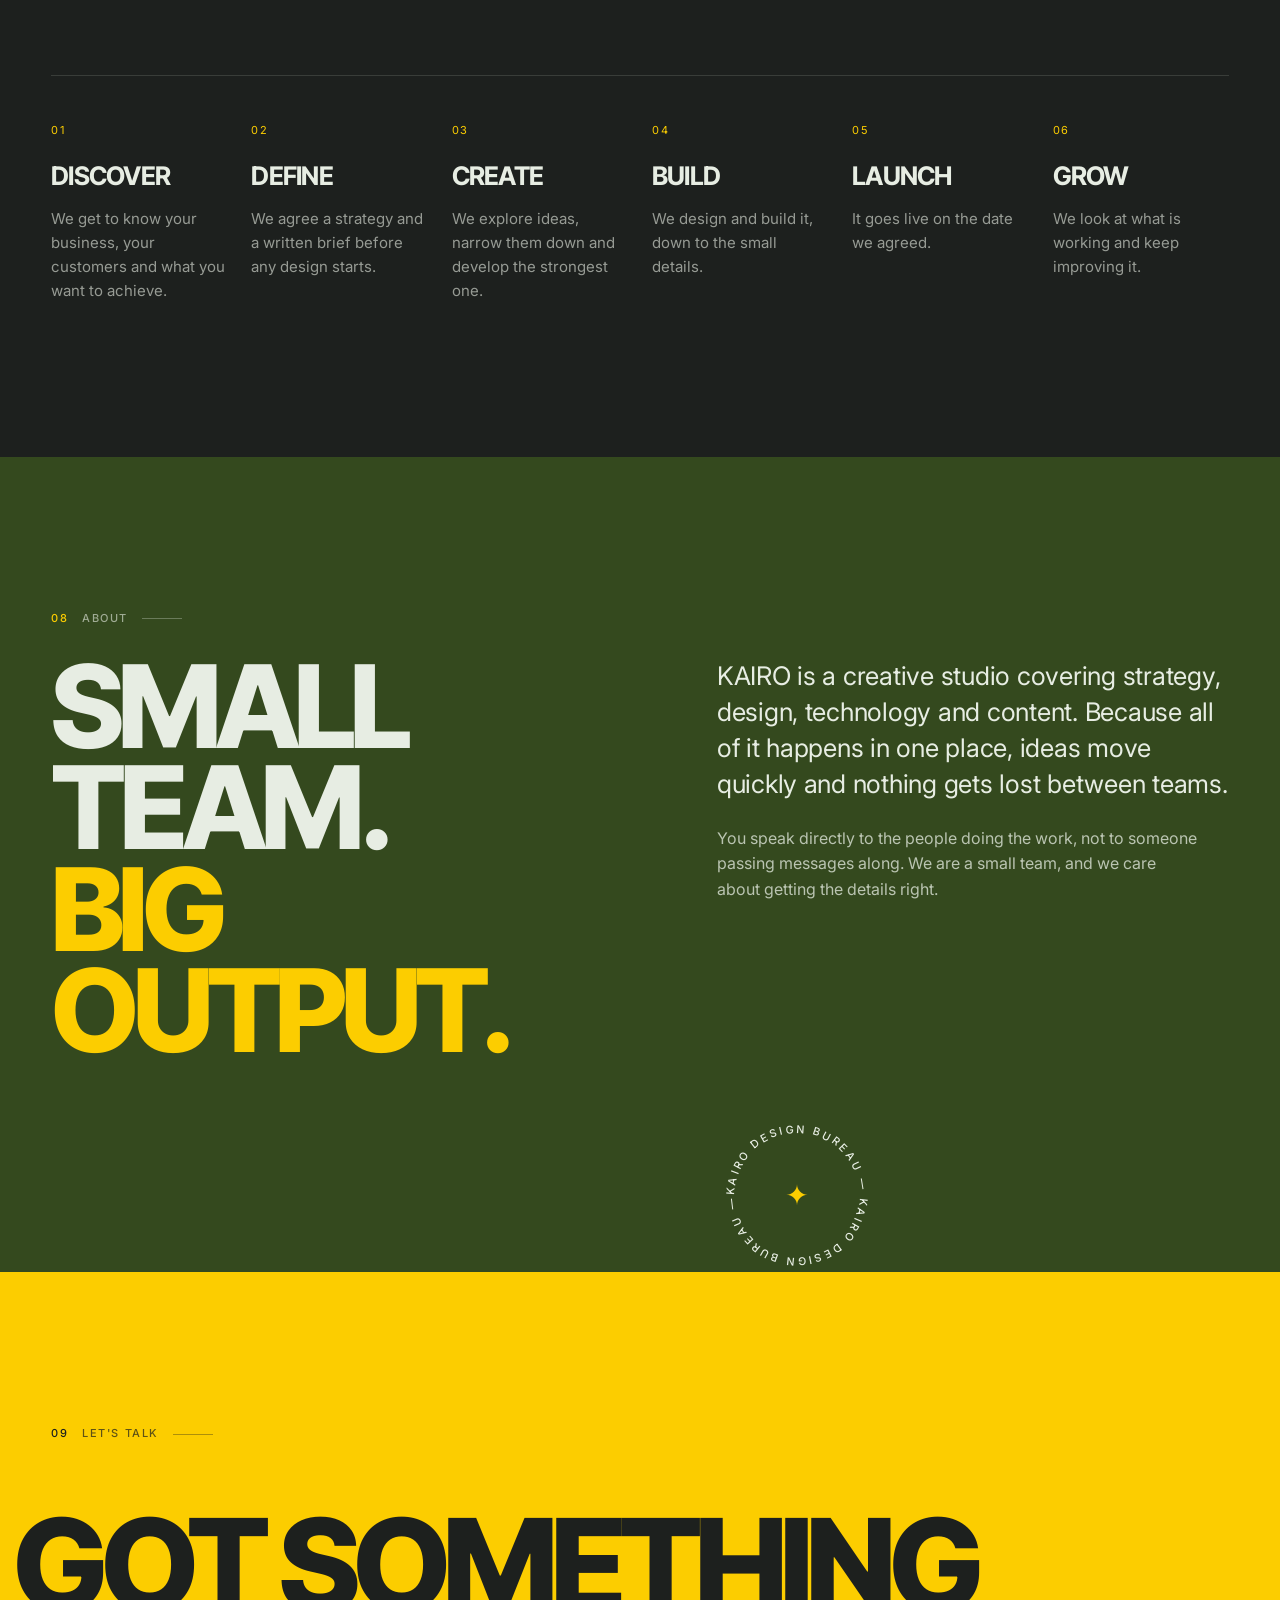
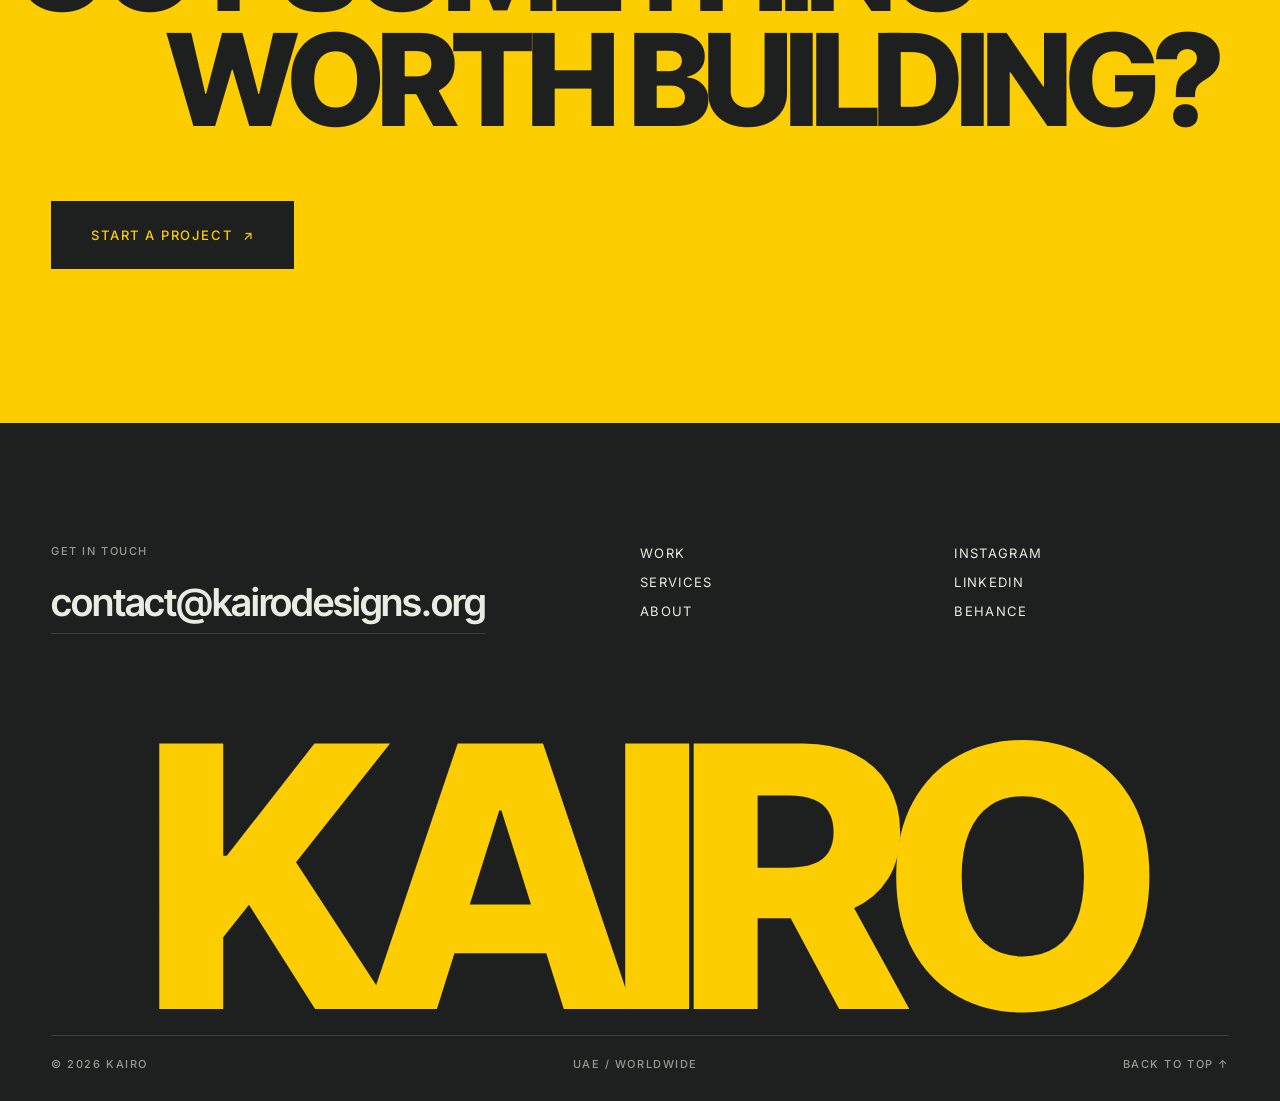
==== commit 207efa50: "Add files via upload" ====
--- a/index.html
+++ b/index.html
@@ -171,7 +171,7 @@
       <ul class="svc">
         <li class="svc__item reveal">
           <button class="svc__row" aria-expanded="false" data-cursor="Explore">
-            <span class="svc__num">01</span><span class="svc__name">Brand</span><span class="svc__icon" aria-hidden="true"></span>
+            <span class="svc__name">Brand</span><span class="svc__icon" aria-hidden="true"></span>
           </button>
           <div class="svc__body"><div>
             <p>Positioning, naming, identity design and brand guidelines. Get these right, and everything you make afterwards is easier to recognise as yours.</p>
@@ -180,7 +180,7 @@
         </li>
         <li class="svc__item reveal">
           <button class="svc__row" aria-expanded="false" data-cursor="Explore">
-            <span class="svc__num">02</span><span class="svc__name">Digital</span><span class="svc__icon" aria-hidden="true"></span>
+            <span class="svc__name">Digital</span><span class="svc__icon" aria-hidden="true"></span>
           </button>
           <div class="svc__body"><div>
             <p>Websites, apps and interfaces, designed around the people who will use them and built to work properly on every screen.</p>
@@ -189,7 +189,7 @@
         </li>
         <li class="svc__item reveal">
           <button class="svc__row" aria-expanded="false" data-cursor="Explore">
-            <span class="svc__num">03</span><span class="svc__name">Content</span><span class="svc__icon" aria-hidden="true"></span>
+            <span class="svc__name">Content</span><span class="svc__icon" aria-hidden="true"></span>
           </button>
           <div class="svc__body"><div>
             <p>Campaign ideas, motion, 3D and social content. We help you decide what to say, then make the work that says it.</p>
@@ -198,7 +198,7 @@
         </li>
         <li class="svc__item reveal">
           <button class="svc__row" aria-expanded="false" data-cursor="Explore">
-            <span class="svc__num">04</span><span class="svc__name">Growth</span><span class="svc__icon" aria-hidden="true"></span>
+            <span class="svc__name">Growth</span><span class="svc__icon" aria-hidden="true"></span>
           </button>
           <div class="svc__body"><div>
             <p>Ads, landing pages and testing with one aim: turning people who notice you into customers, in numbers you can track.</p>
@@ -207,7 +207,7 @@
         </li>
         <li class="svc__item reveal">
           <button class="svc__row" aria-expanded="false" data-cursor="Explore">
-            <span class="svc__num">05</span><span class="svc__name">Launch</span><span class="svc__icon" aria-hidden="true"></span>
+            <span class="svc__name">Launch</span><span class="svc__icon" aria-hidden="true"></span>
           </button>
           <div class="svc__body"><div>
             <p>Launch plans and launch material for new brands, products and businesses. We can stay with you from the first idea to the first sale.</p>
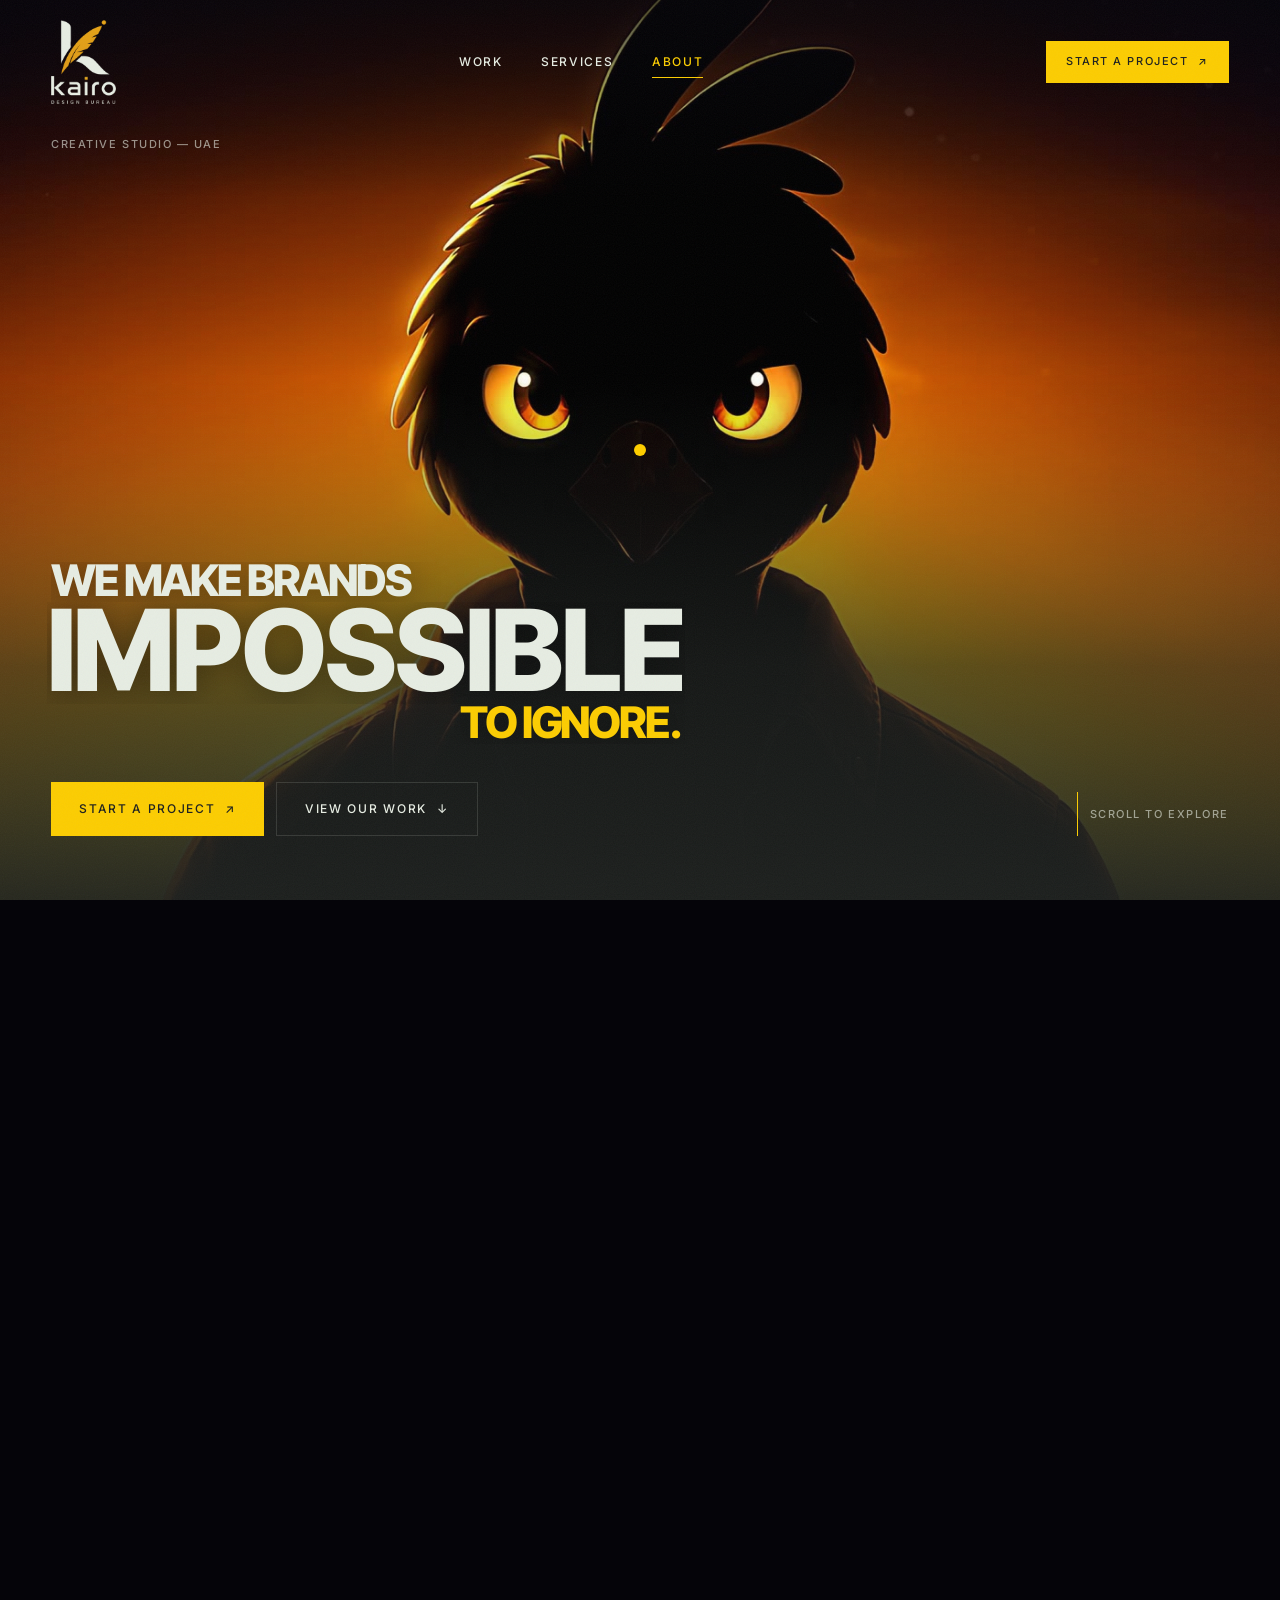
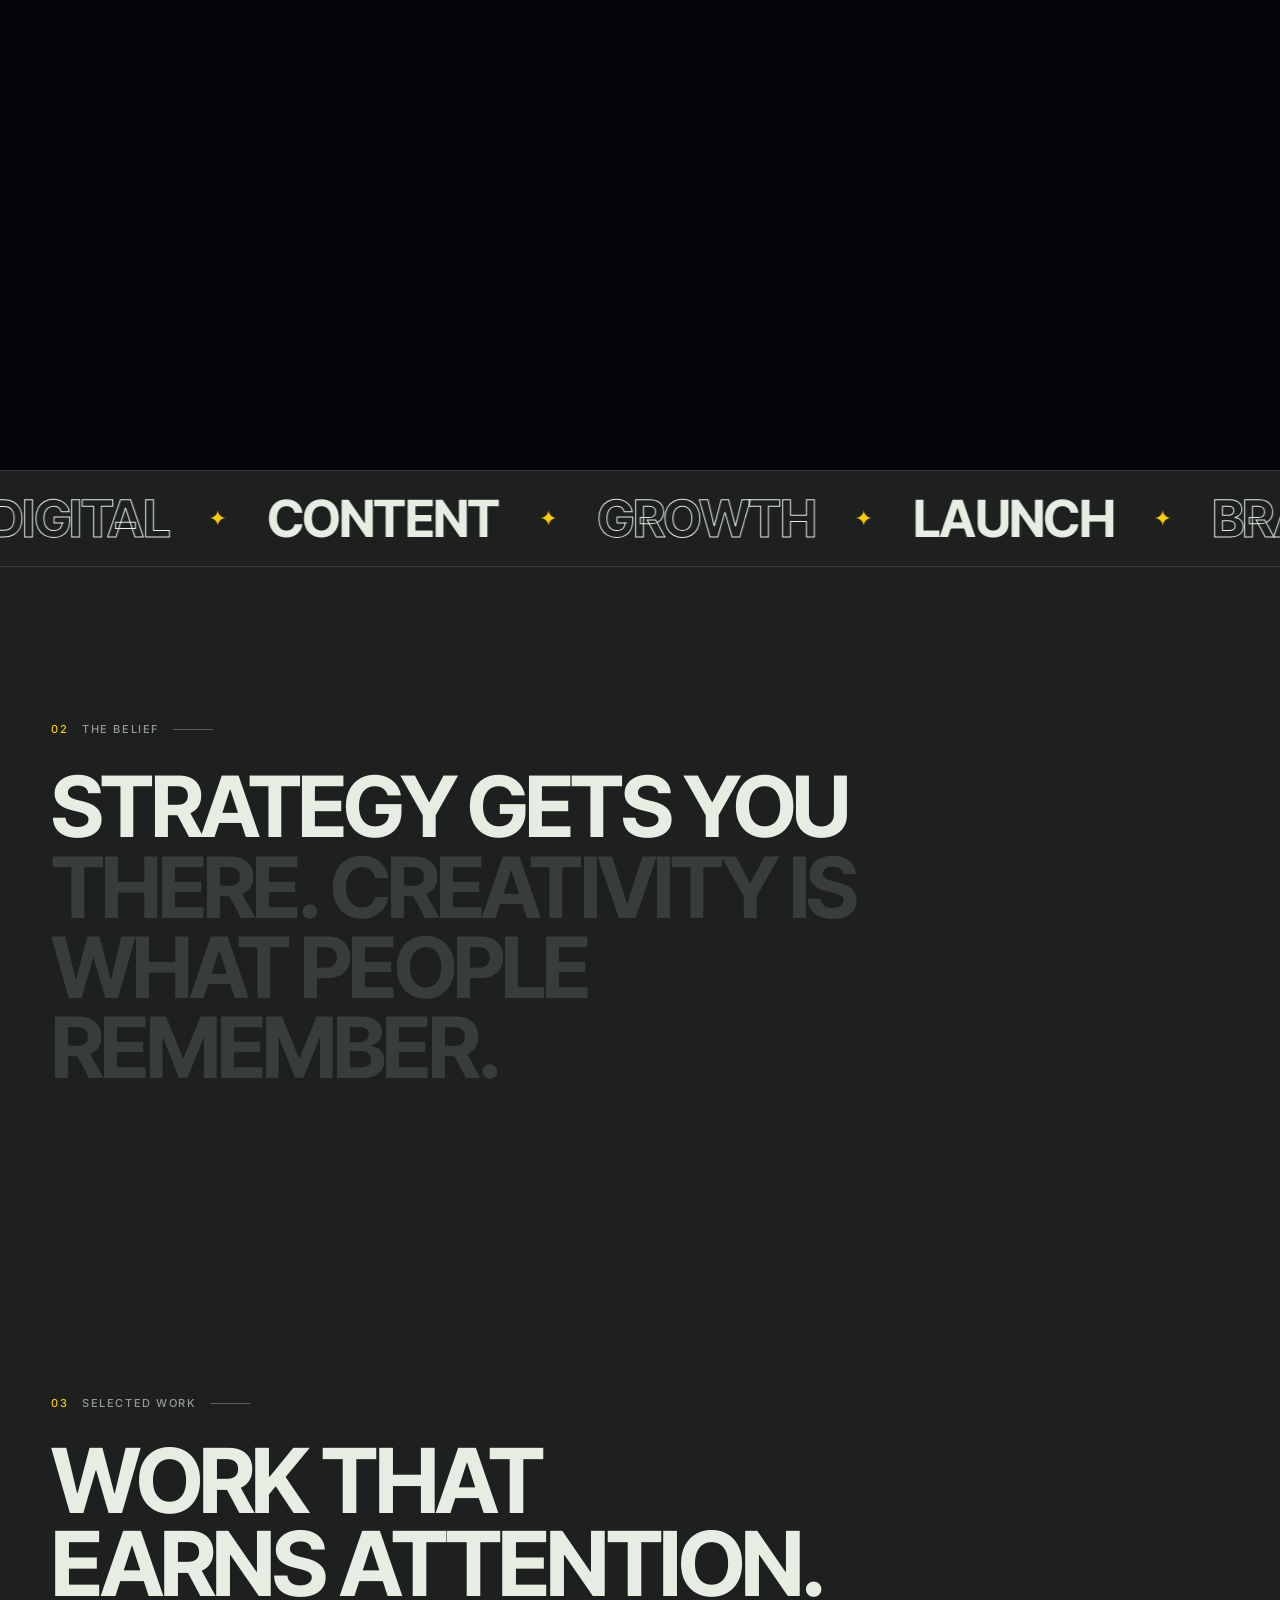
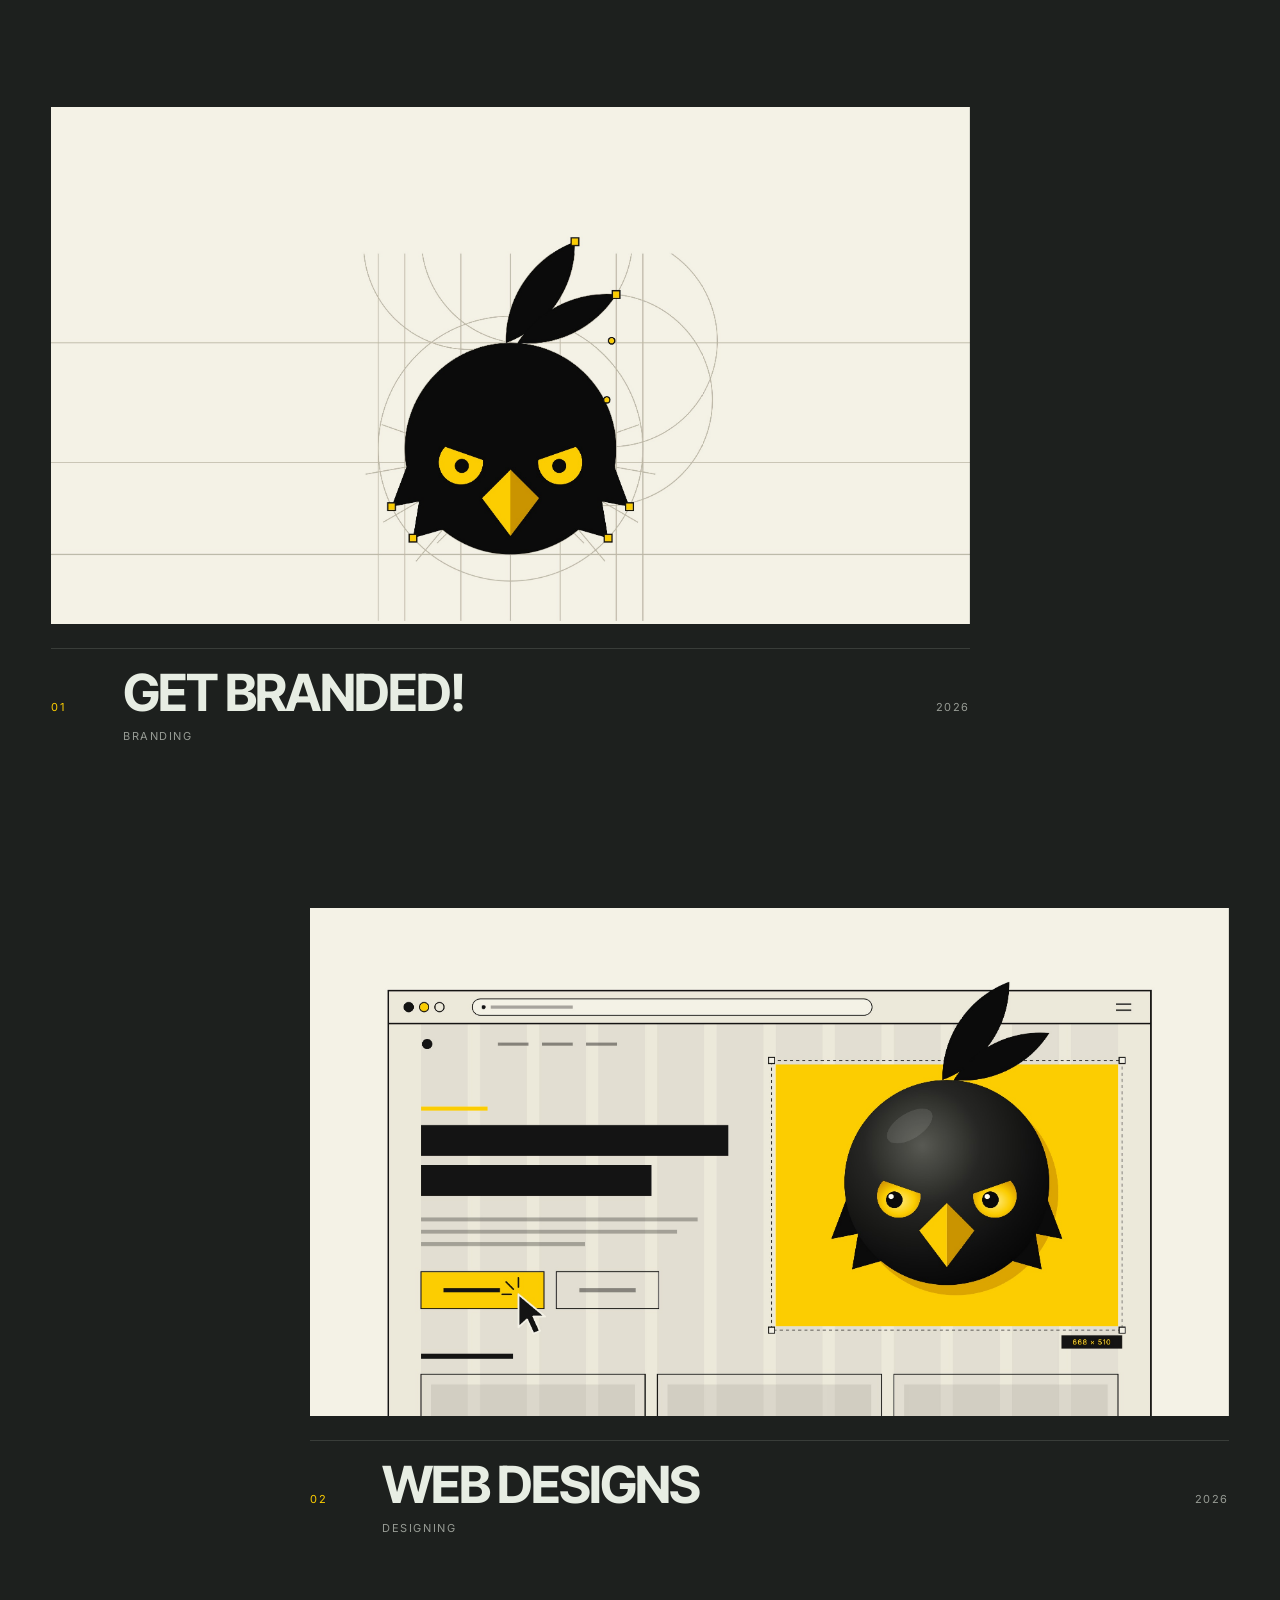
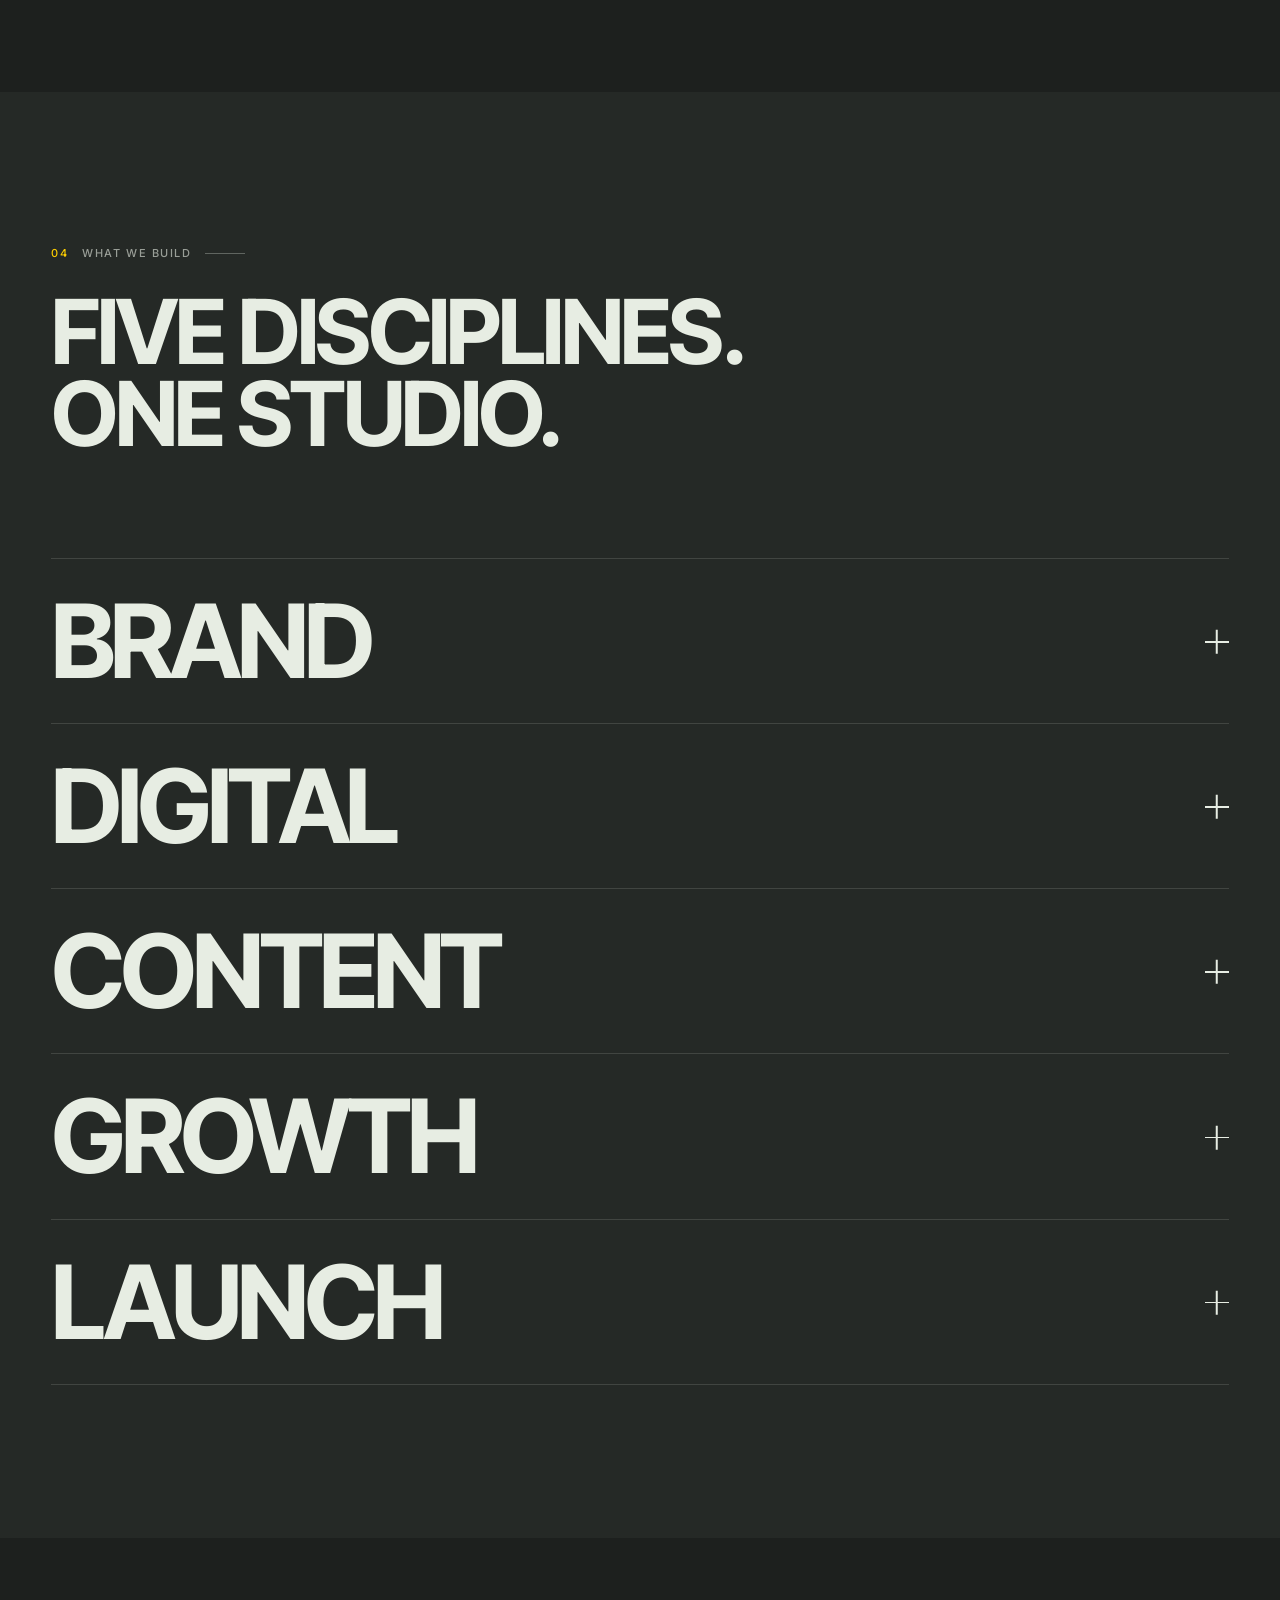
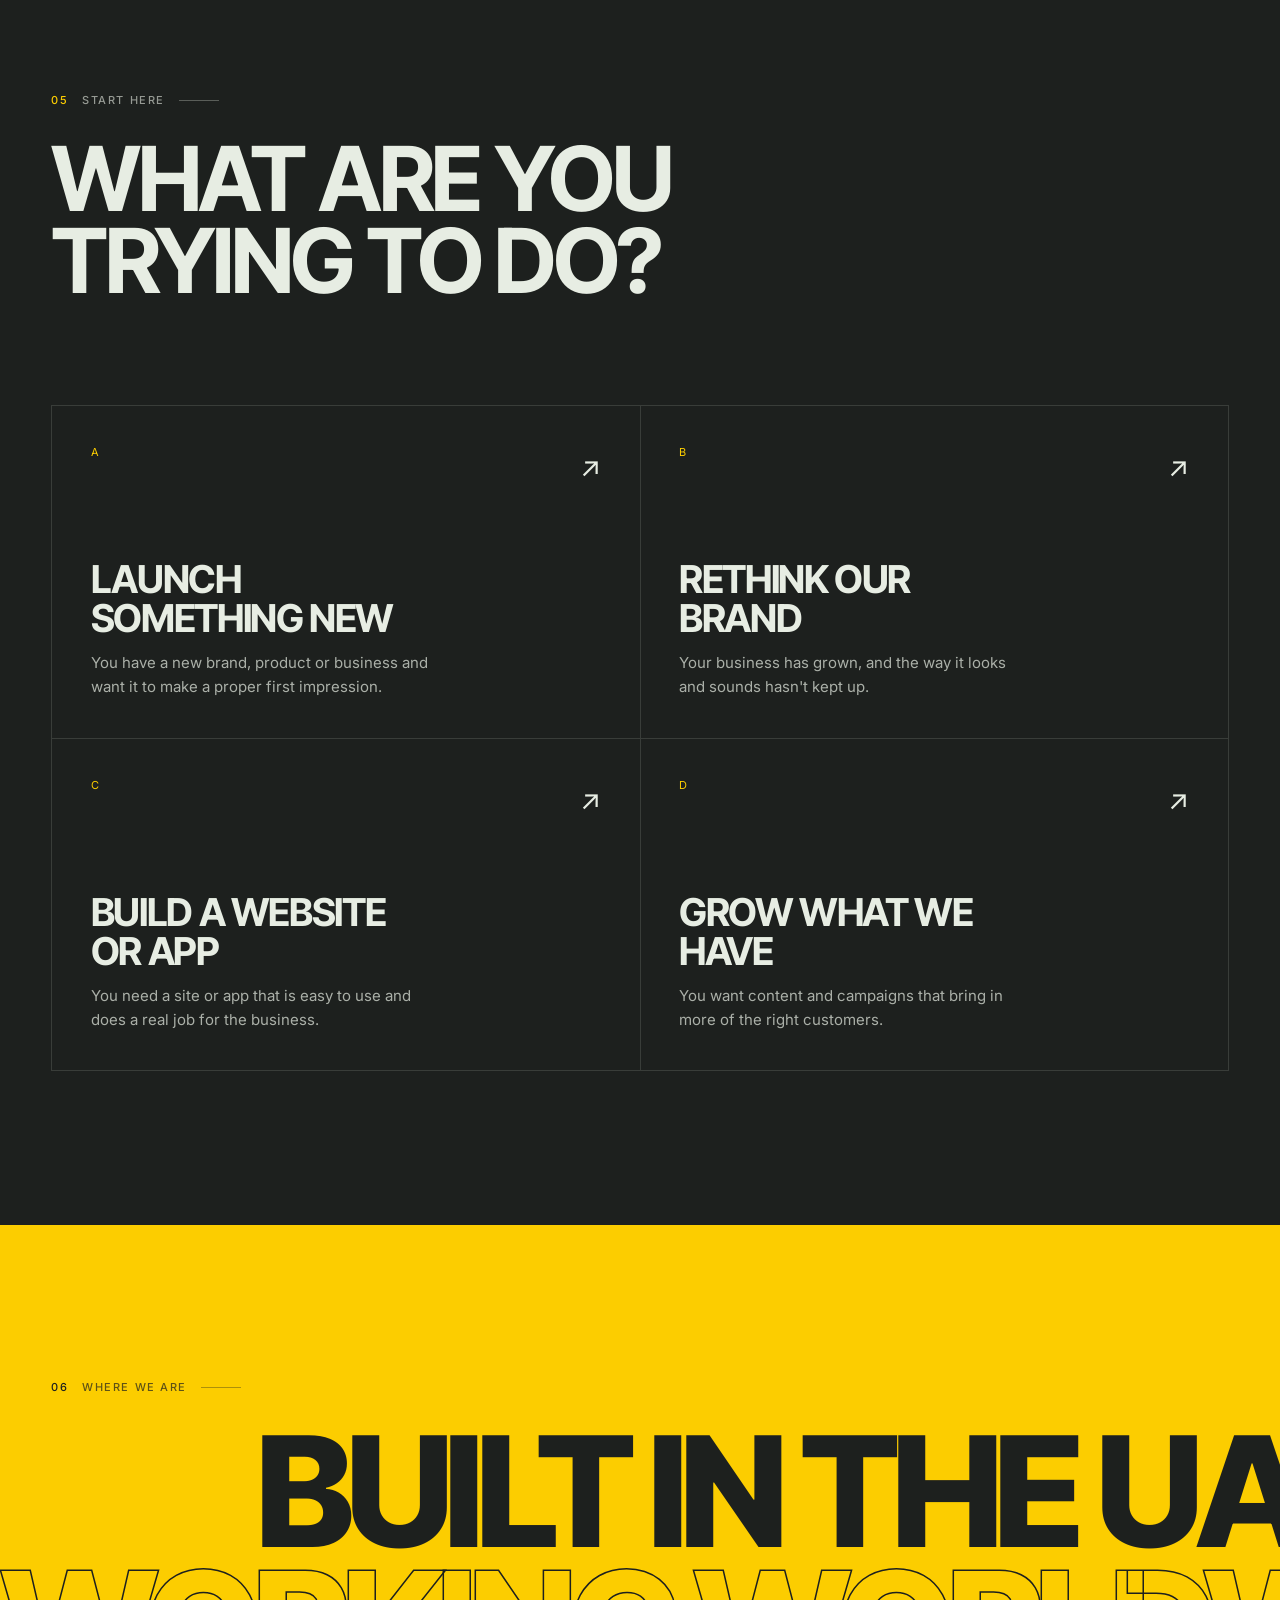
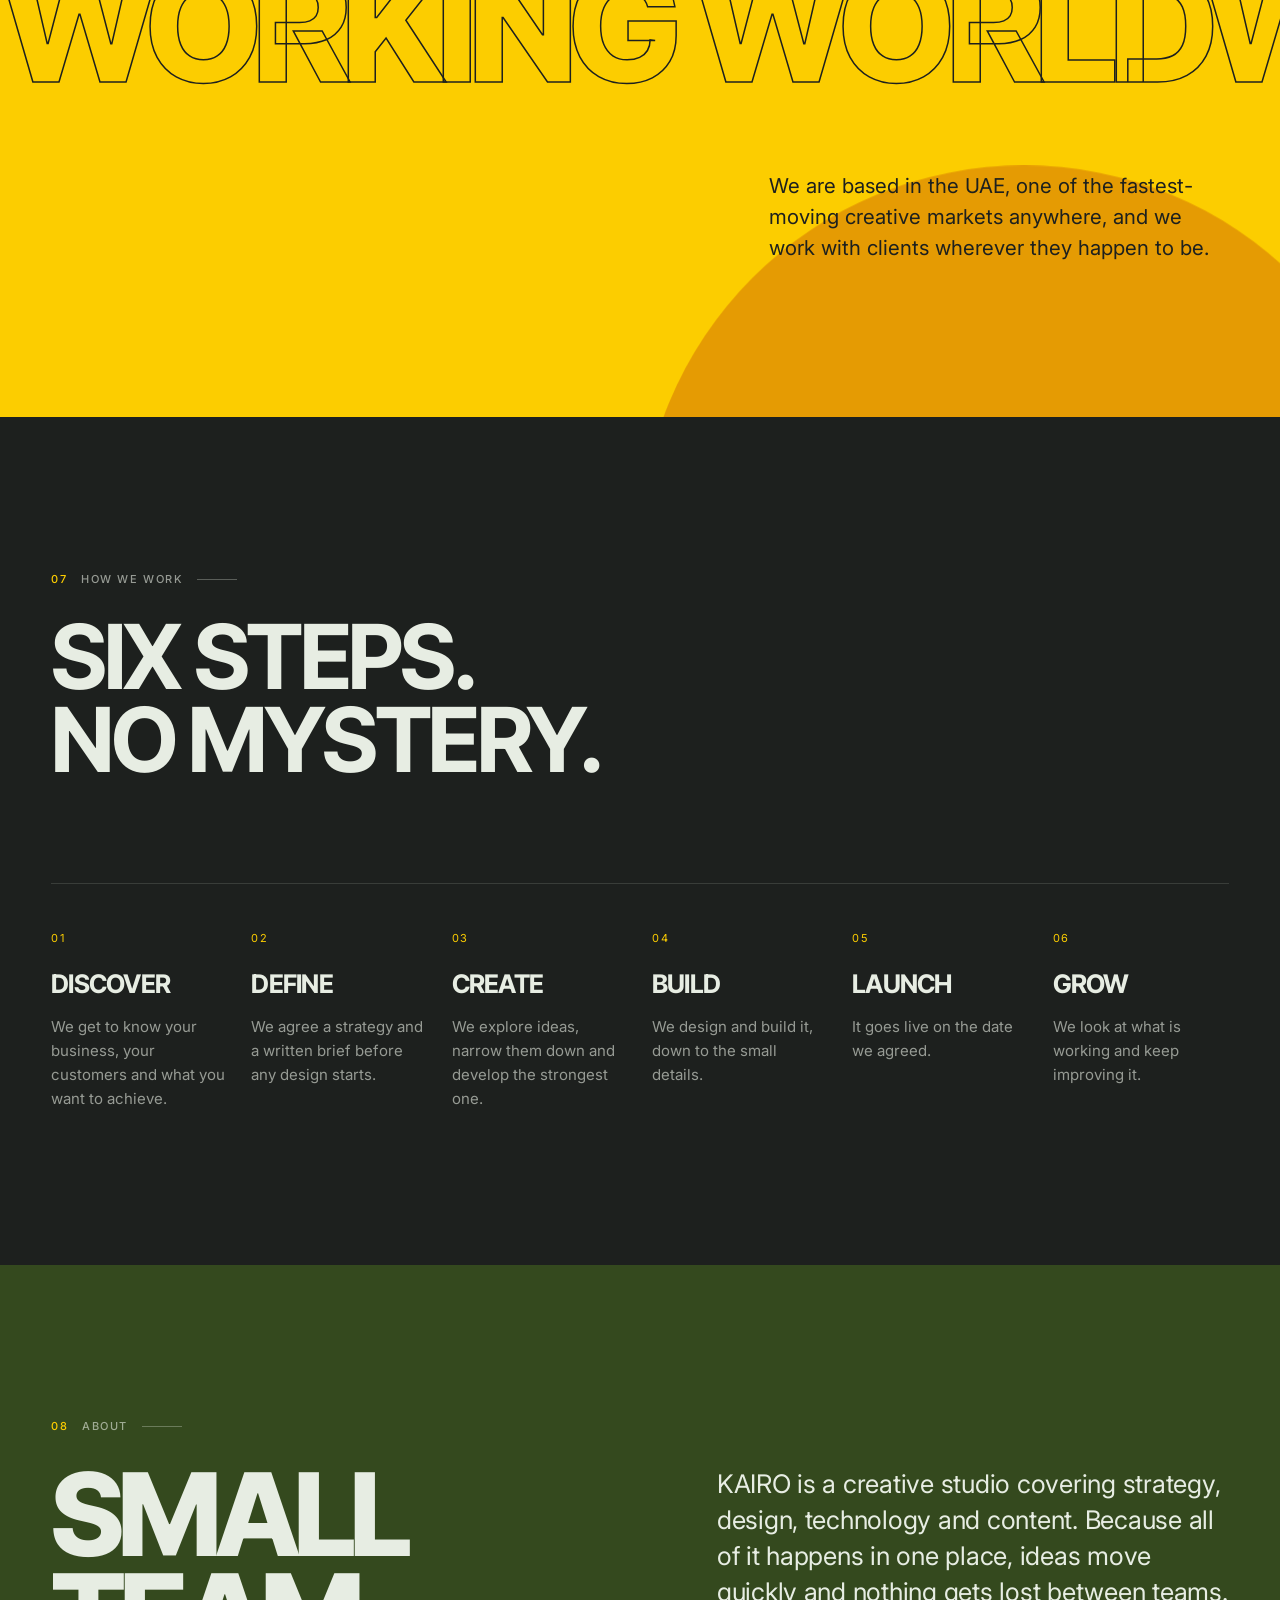
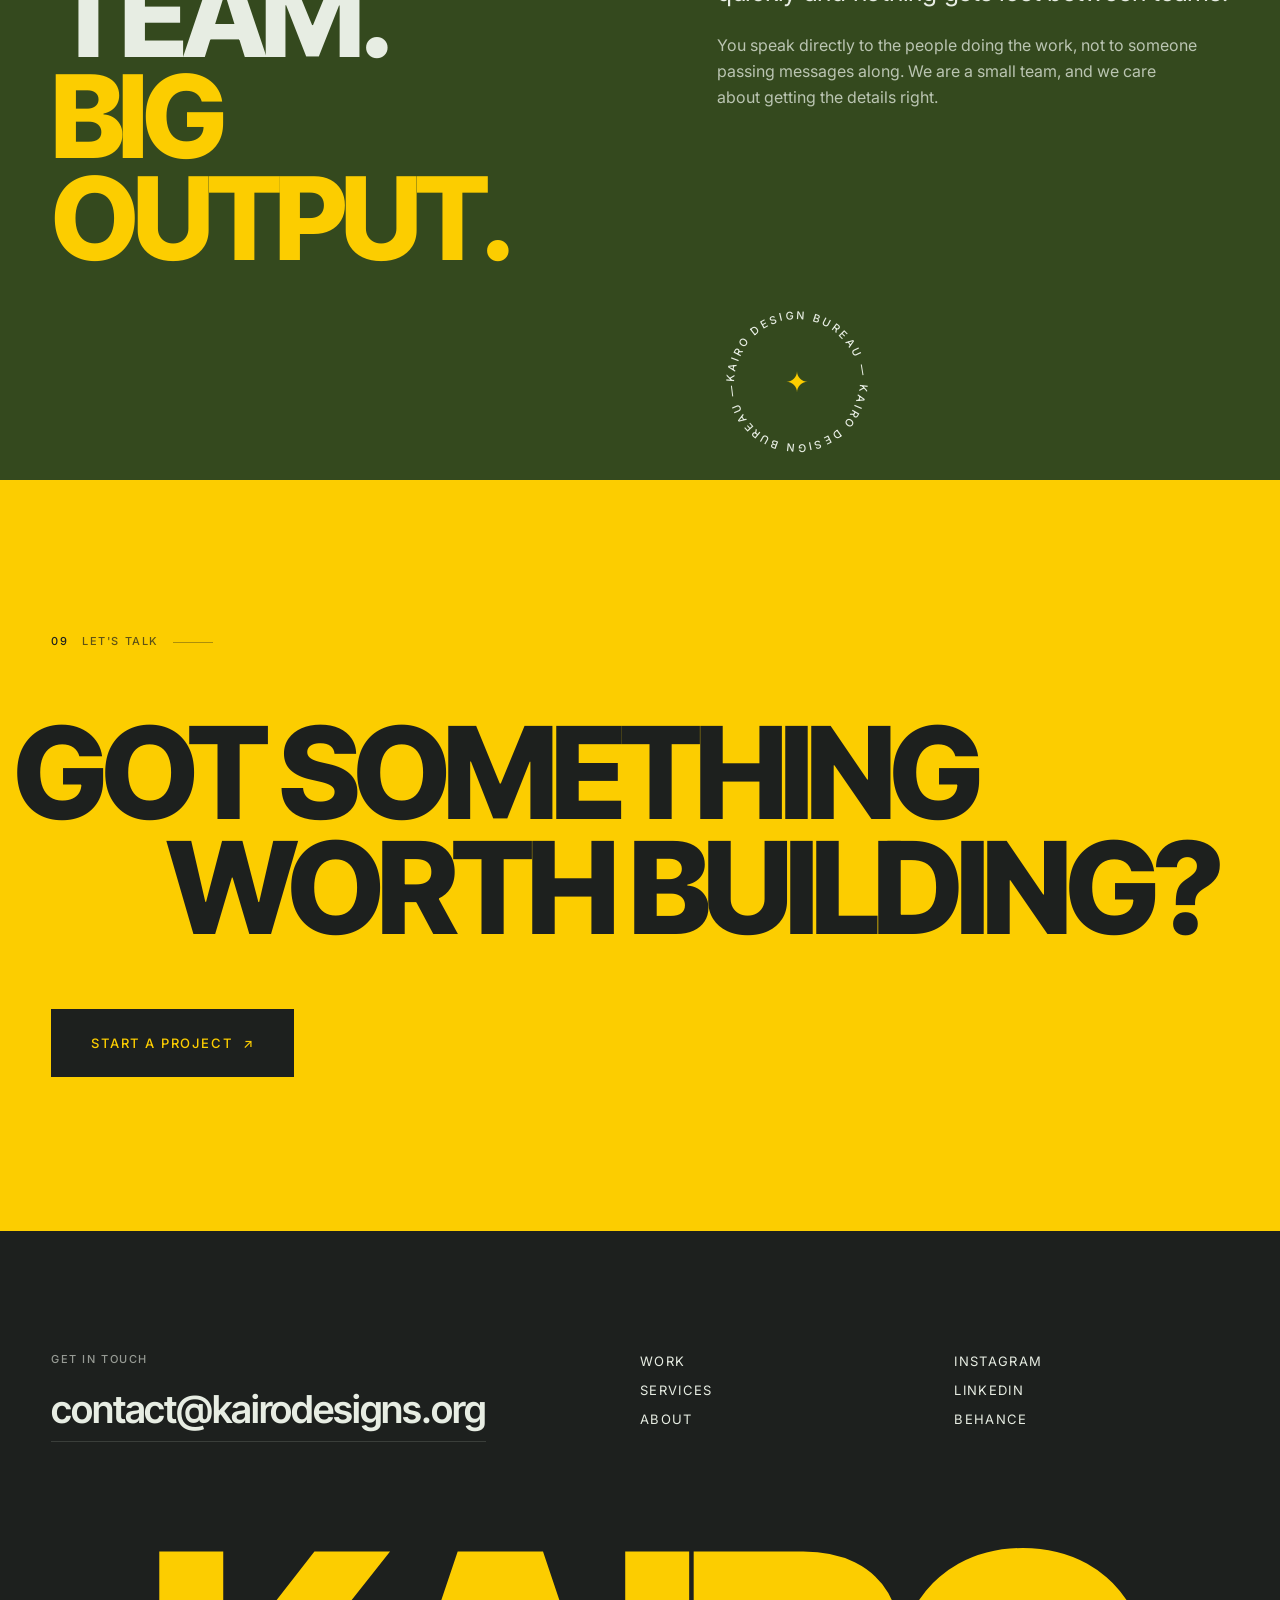
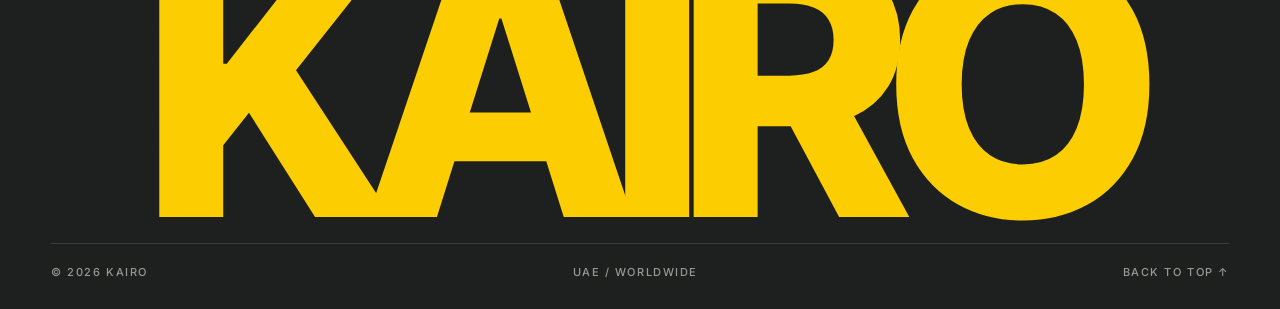
==== commit eecae421: "Add files via upload" ====
--- a/index.html
+++ b/index.html
@@ -144,21 +144,6 @@
         </a>
       </article>
 
-      <article class="project reveal" data-cursor="View">
-        <a href="motion-graphics.html" class="project__link" aria-label="Movin' Elements — see the projects">
-          <div class="project__media project__media--3">
-            <div class="art" data-speed="-0.12" aria-hidden="true">
-              <img src="images/home/motion.jpg" alt="" style="width:100%;height:100%;object-fit:cover;display:block" />
-            </div>
-          </div>
-          <div class="project__info">
-            <span class="project__num">03</span>
-            <h3 class="project__title">Movin' Elements</h3>
-            <p class="project__tags">Motion Graphics</p>
-            <span class="project__year">2025</span>
-          </div>
-        </a>
-      </article>
     </section>
 
     <!-- 04 SERVICES -->
--- a/css/style.css
+++ b/css/style.css
@@ -386,7 +386,7 @@
 .svc { border-top: 1px solid var(--line); }
 .svc__item { border-bottom: 1px solid var(--line); }
 .svc__row {
-  width: 100%; display: grid; grid-template-columns: 64px 1fr 40px; align-items: center; gap: 16px;
+  width: 100%; display: grid; grid-template-columns: 1fr 40px; align-items: center; gap: 16px;
   padding: clamp(20px, 3vw, 36px) 0; text-align: left;
 }
 .svc__num { font-size: 11px; letter-spacing: .14em; color: var(--gold); }
@@ -397,13 +397,12 @@
 .svc__icon::after { transform: rotate(90deg); }
 .svc__row[aria-expanded="true"] .svc__icon::after { transform: rotate(0); }
 .svc__body { display: grid; grid-template-rows: 0fr; transition: grid-template-rows .6s var(--ease); }
-.svc__body > div { overflow: hidden; padding-left: 80px; max-width: 760px; }
+.svc__body > div { overflow: hidden; max-width: 760px; }
 .svc__body p:first-child { font-size: clamp(17px, 1.6vw, 21px); line-height: 1.5; margin-bottom: 14px; }
 .svc__item.is-open .svc__body { grid-template-rows: 1fr; }
 .svc__item.is-open .svc__body > div { padding-bottom: 36px; }
 @media (max-width: 700px) {
-  .svc__row { grid-template-columns: 36px 1fr 24px; }
-  .svc__body > div { padding-left: 52px; }
+  .svc__row { grid-template-columns: 1fr 24px; }
 }
 
 /* ---------- Paths ---------- */
